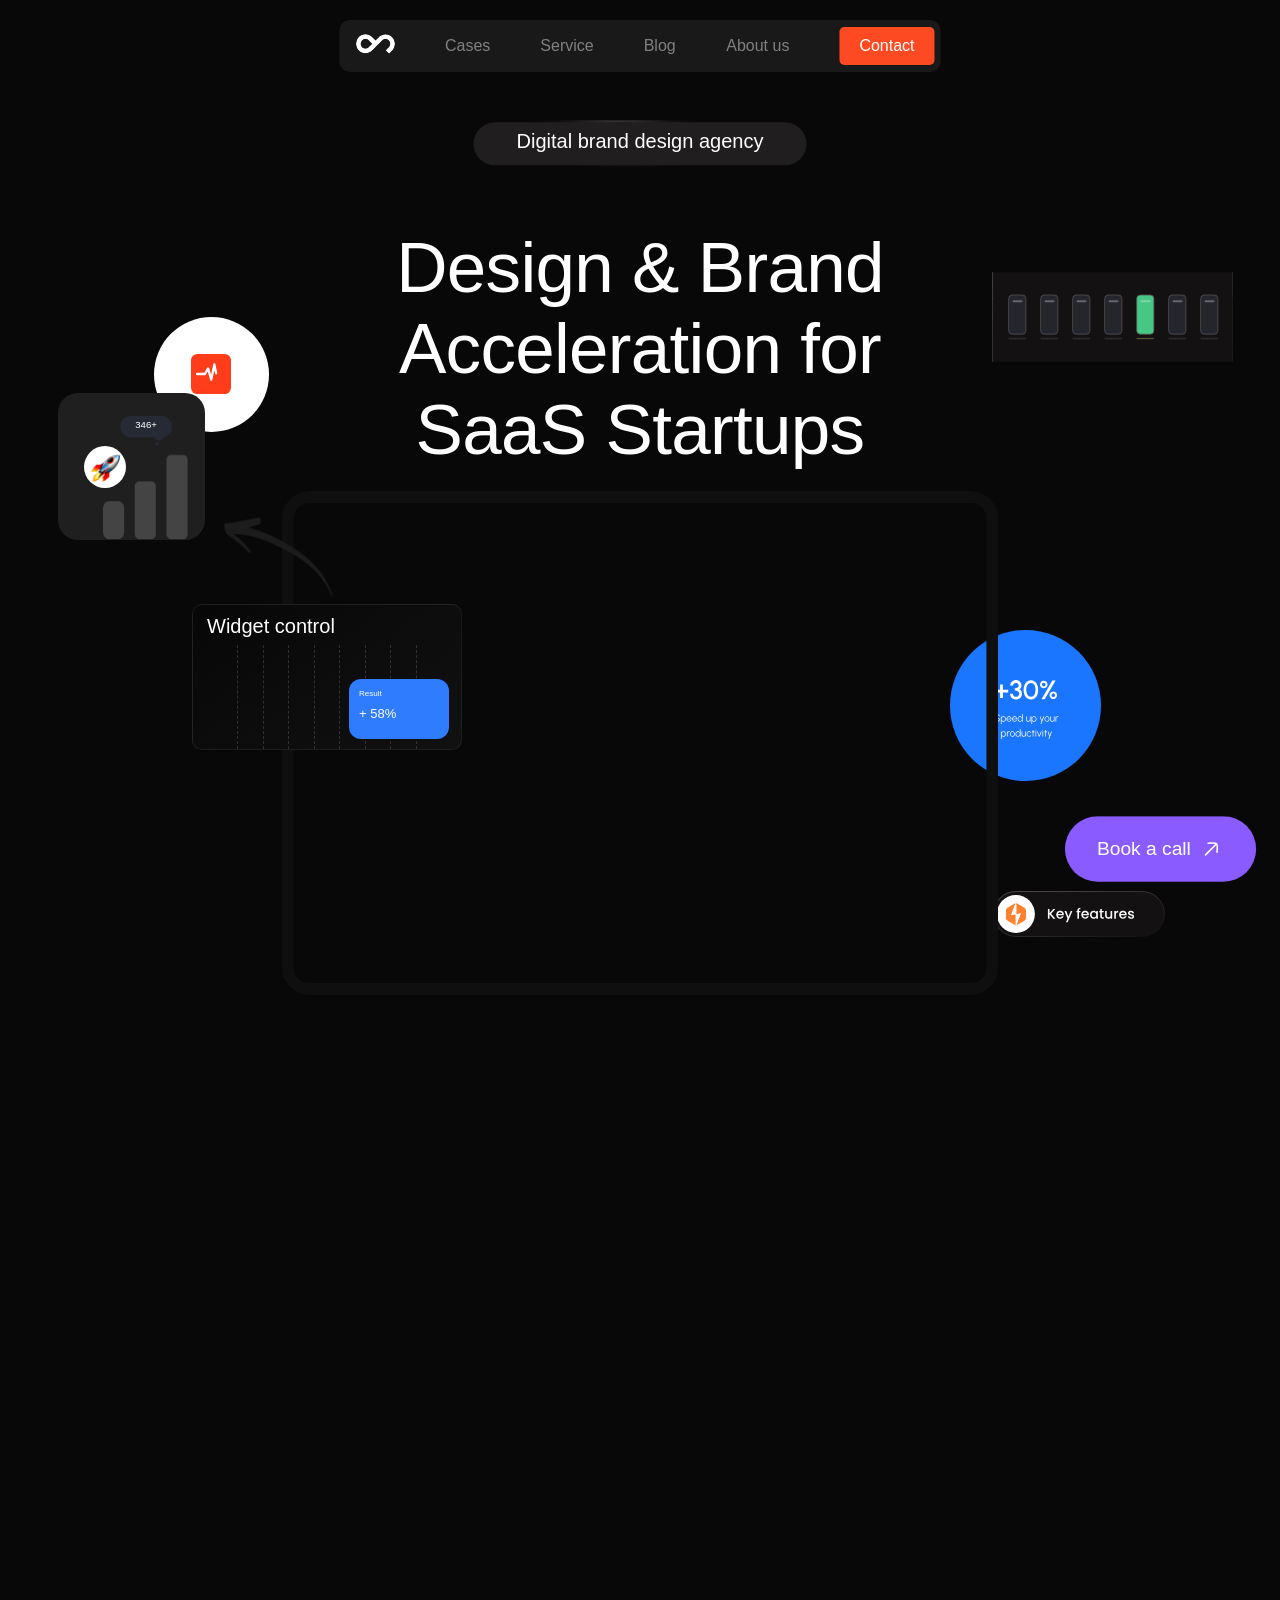
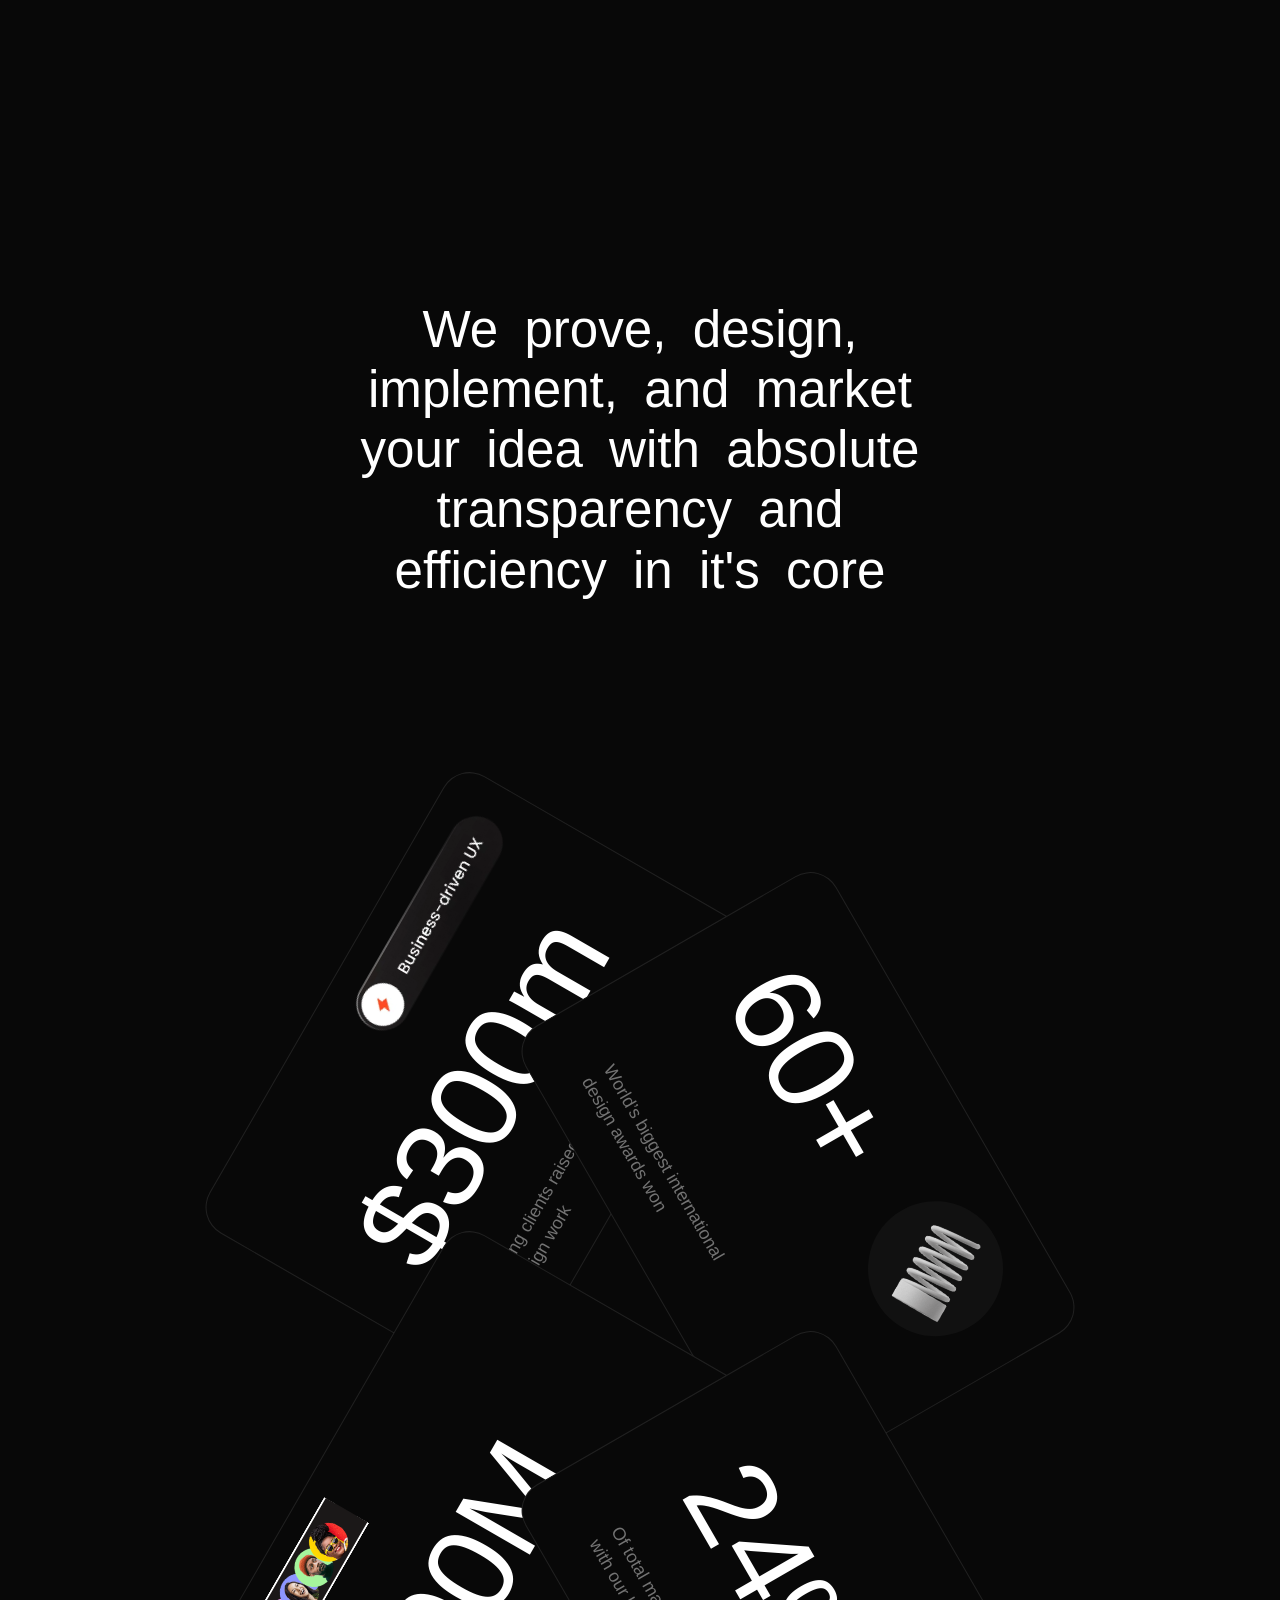
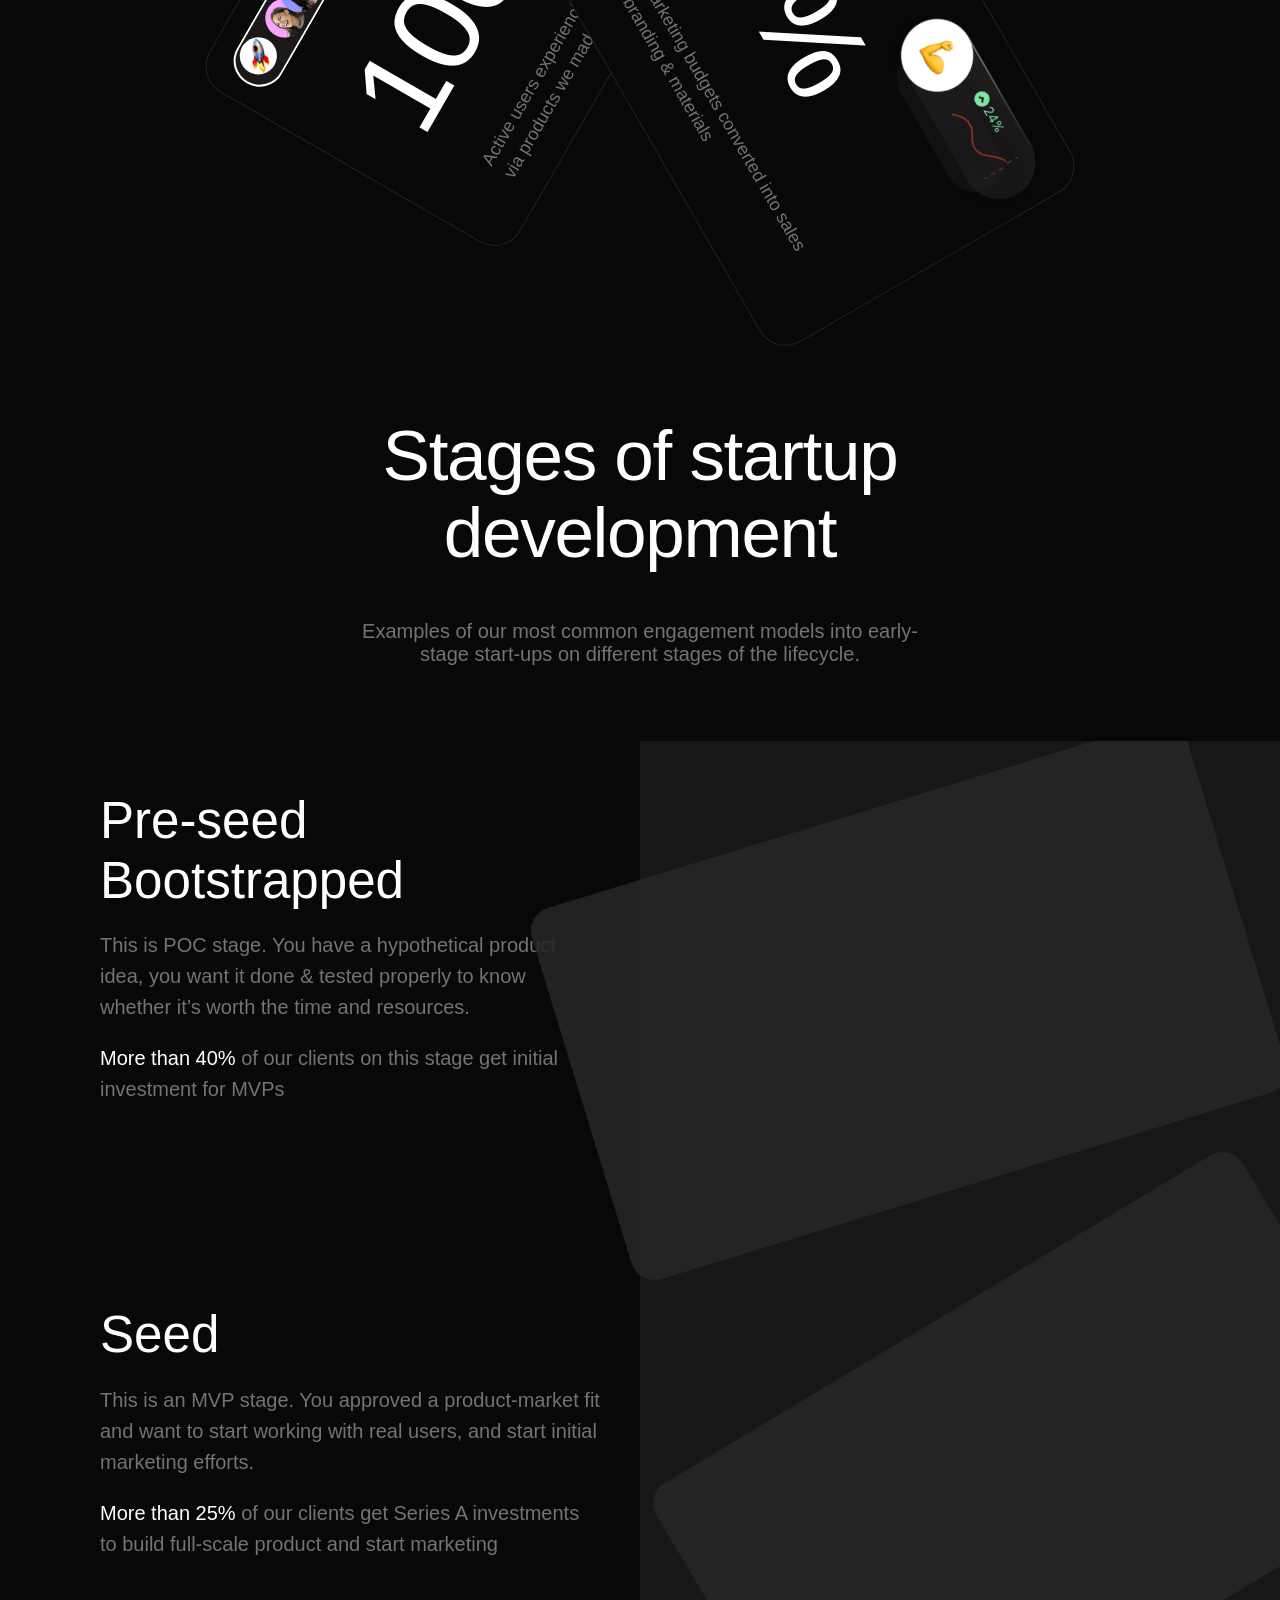
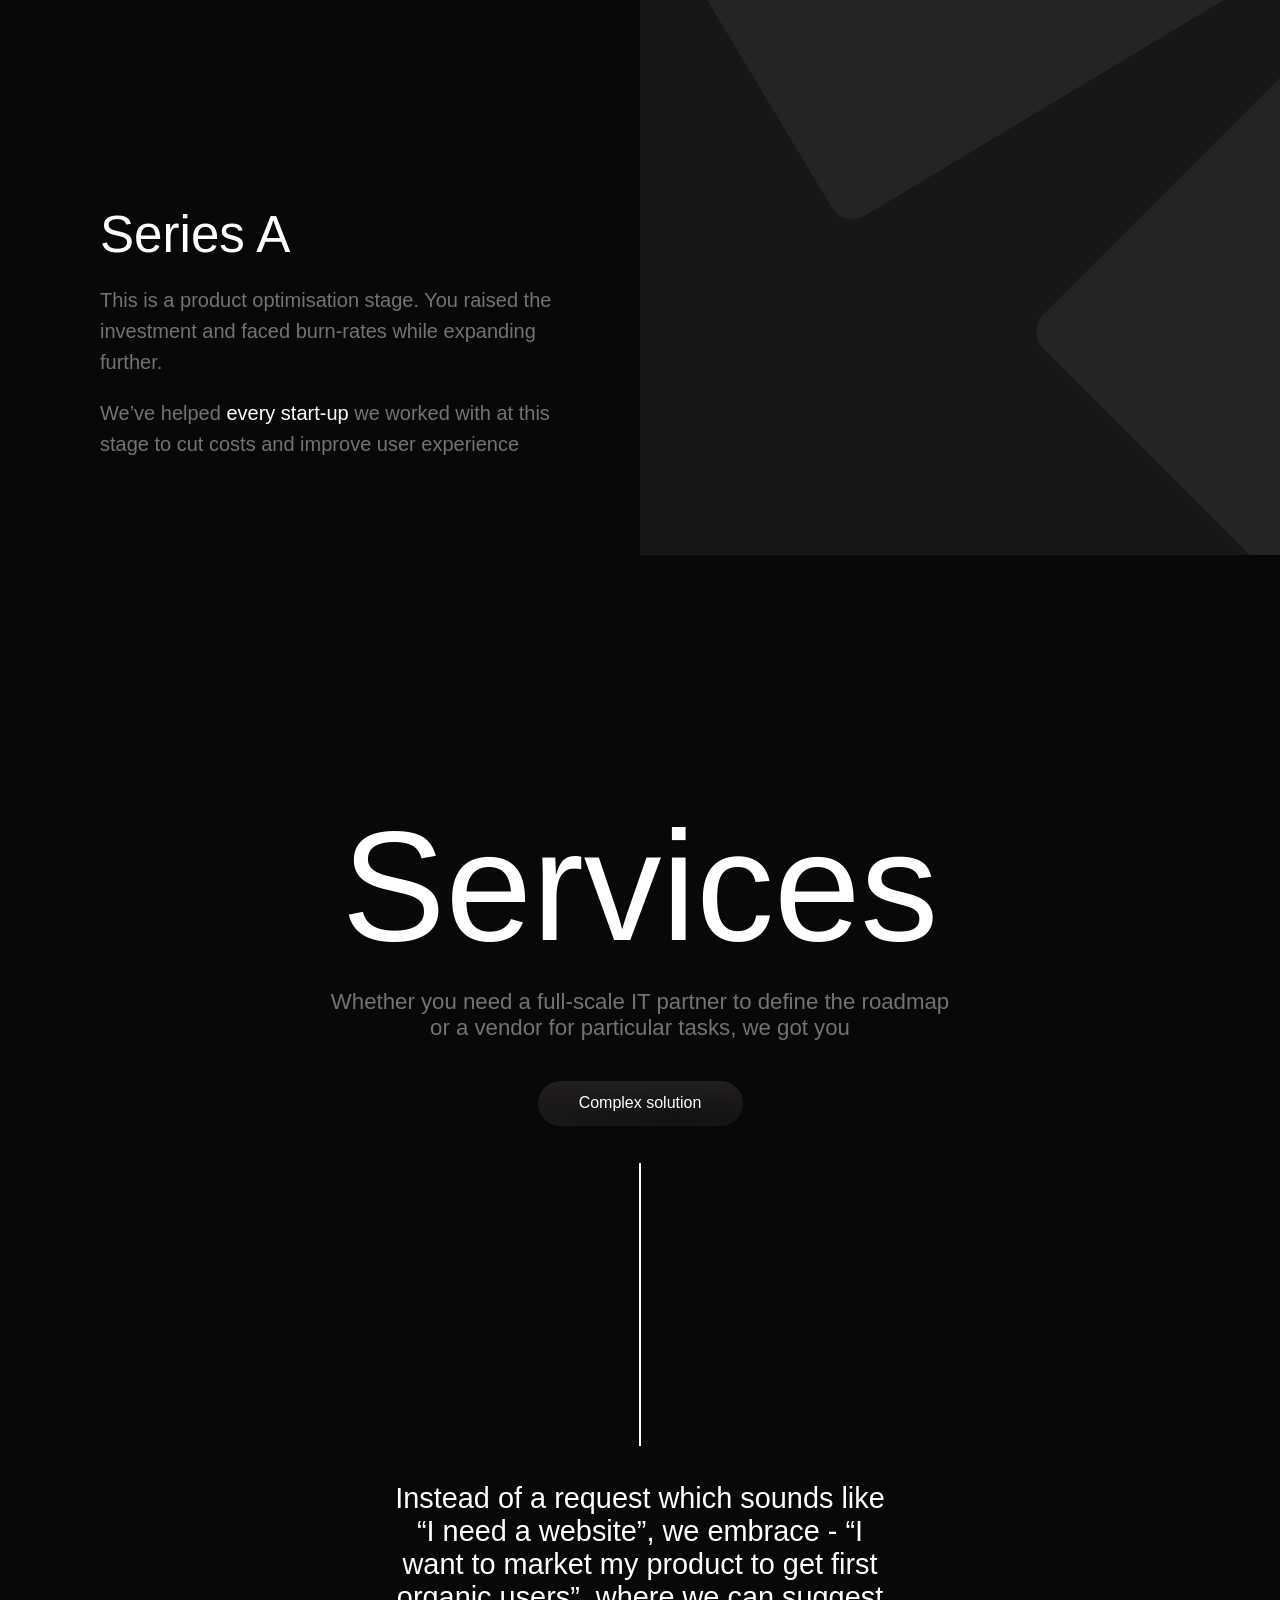
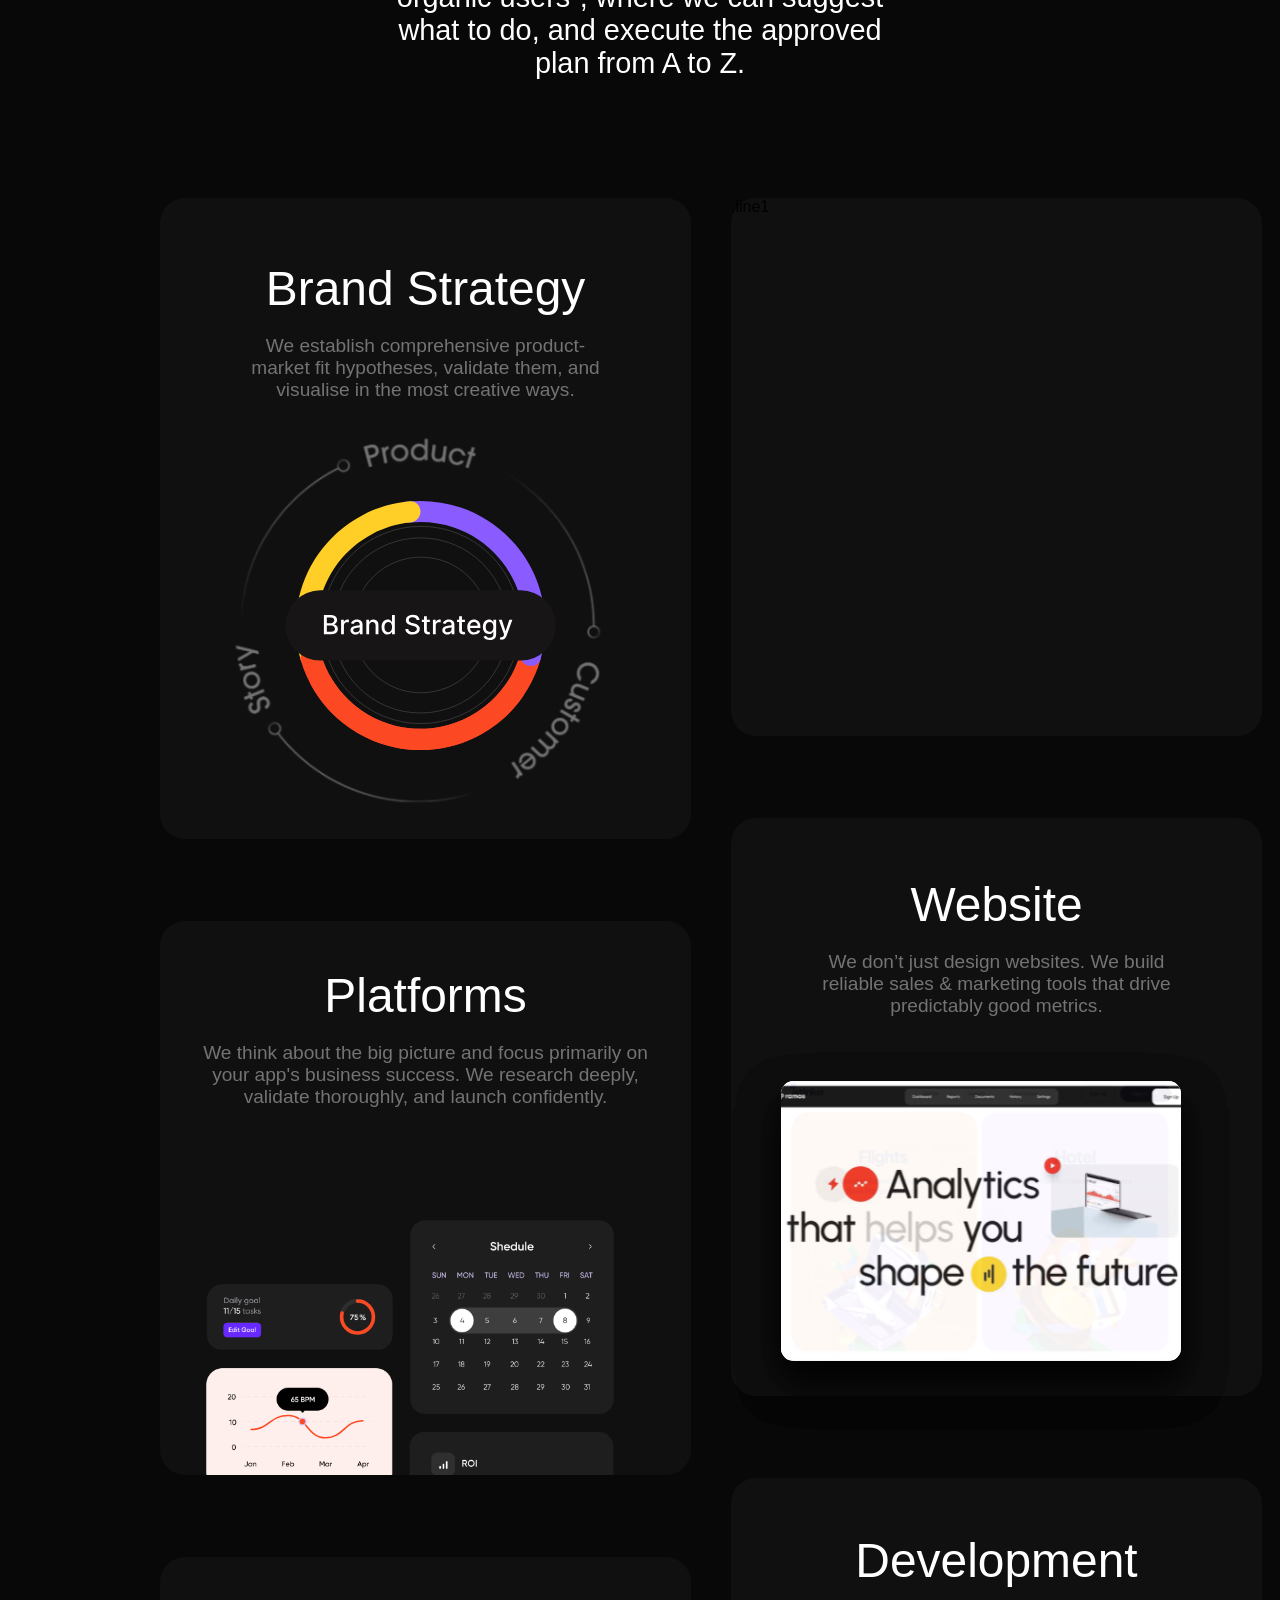
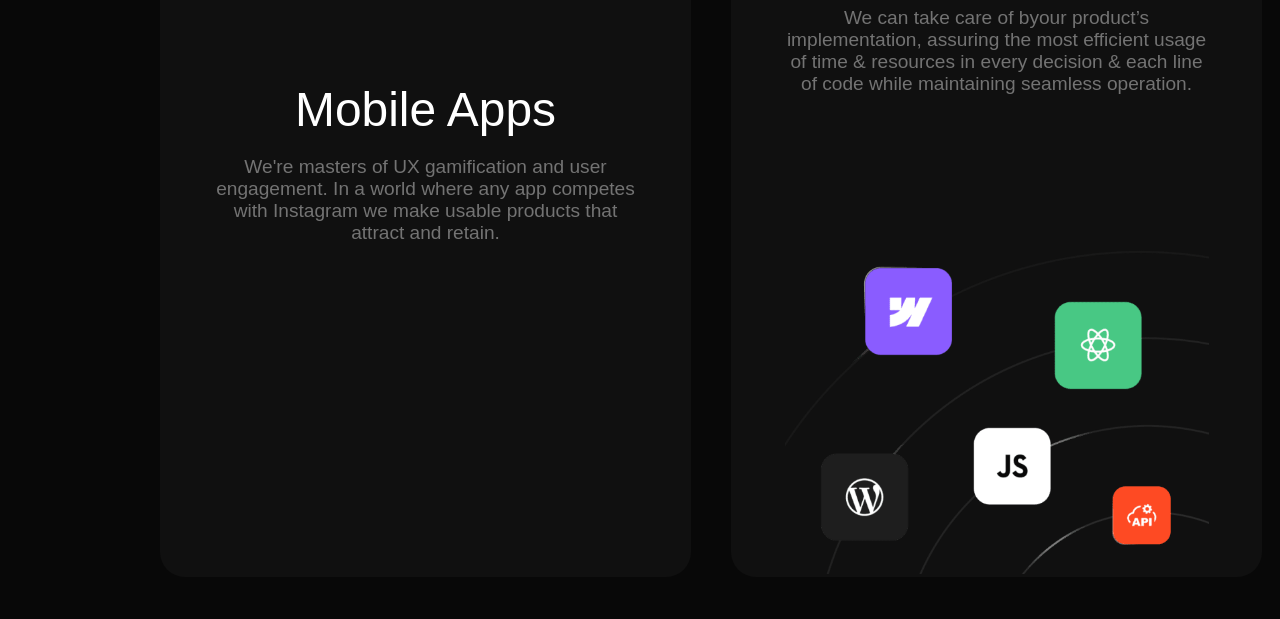
==== index.html @ 33d61b23 "5 cards is completed 1 is left" ====
<!DOCTYPE html>
<html lang="en">

<head>
    <meta charset="UTF-8">
    <meta name="viewport" content="width=device-width, initial-scale=1.0">
    <link rel="stylesheet" href="style.css">
    <link rel="icon" href="favicon.ico" type="image/svg+xml">
    <title>Creative branding agency for startups ✪ Outcrowd ✪ Creative branding, web design & development agency</title>
</head>

<body>
    <nav>
        <ul>
            <li><a href="#"><img src="assests/favicon.svg" alt=""></a></li>
            <div class="links">
                <li><a href="#">Cases</a></li>
                <li><a href="#">Service</a></li>
                <li><a href="#">Blog</a></li>
                <li><a href="#">About us</a></li>
            </div>
            <li class="Book_A_call"><a href="#">Book a Call</a></li>
            <li class="contact"><a href="#">Contact</a></li>
        </ul>
    </nav>
    <div class="hero_box">
        <div class="hero">
            <h3>Digital brand design agency</h3>
        </div>
        <div class="hero_txt">Design & Brand Acceleration for SaaS Startups</div>
    </div>

    <div class="wave_circle">
        <img src="assests/wave.svg" alt="Wave" width="40">
    </div>

    <div class="building_box">
        <div class="bubble_chat"><img src="assests/chat.png" alt="">
            <li>346+</li>
        </div>
        <div class="box_edge"></div>
        <div class="rocket"><img src="assests/rocket.png" alt=""></div>
        <div class="slider">
            <div class="track">
                <img src="assests/building.png" alt="">
                <img src="assests/building.png" alt="">
            </div>
        </div>
        <div class="box_edge"></div>
    </div>

    <div class="turned_arrow"><img src="assests/turn_arrow.svg" alt=""></div>

    <div class="widget_card">
        <div class="title">Widget control</div>
        <div class="grid">
            <span></span>
            <span></span>
            <span></span>
            <span></span>
            <span></span>
            <span></span>
            <span></span>
            <span></span>
        </div>
        <svg viewBox="0 0 540 280">
            <path class="line" d="M35 185 
           L85 175
           L140 120
           L190 120
           L240 85
           L290 105
           L340 80
           L395 82
           L450 65" />
        </svg>
        <div class="blue-box">
            <p>Result</p>
            <h2>+ 58%</h2>
        </div>
    </div>

    <div class="week_box">
        <div class="box">

            <div class="building b1">
                <div class="top"></div>
                <div class="bottom"></div>
            </div>

            <div class="building b2">
                <div class="top"></div>
                <div class="bottom"></div>
            </div>

            <div class="building b3">
                <div class="top"></div>
                <div class="bottom"></div>
            </div>

            <div class="building b4">
                <div class="top"></div>
                <div class="bottom"></div>
            </div>

            <div class="building bc5">
                <div class="top"></div>
                <div class="bottom"></div>
            </div>

            <div class="building b6">
                <div class="top"></div>
                <div class="bottom"></div>
            </div>

            <div class="building b7">
                <div class="top"></div>
                <div class="bottom"></div>
            </div>

        </div>
    </div>

    <div class="circle">
        <img src="assests/circle.svg" alt="">
    </div>

    <div class="new_freature">
        <img src="assests/new_freature.svg" alt="">
    </div>

    <div class="book">
        <li>Book a call</li> <img src="assests/arrow.svg" alt="">
    </div>


    <div class="video_box">
        <video autoplay muted loop playsinline>
            <source src="assests/showreel-home.mp4" type="video/mp4">
        </video>
    </div>
    <div class="video_space"></div>
    <div class="main">
        <div class="text" id="text"></div>
    </div>

    <div class="cards_box">
        <div class="row1">
            <div class="cards card1">
                <div class="bussines"><img src="assests/bussines_driven_ui.png" alt="" width="300px"></div>
                <h2>$300m</h2>
                <p>In funding clients raised owing to our design work</p>
            </div>
            <div class="cards card2">
                <div class="box-line" style="display: flex;">
                    <h2>60+</h2>
                    <div class="spring"><img src="assests/spring.png" alt="" width="180"></div>
                </div>
                <p style="margin-top: 120px;">World’s biggest international design awards won</p>
            </div>
        </div>
        <div class="row2">
            <div class="cards card3">
                <div class="ppl_rocket">
                    <div class="card_rocket">
                        <img src="assests/rocket.png" alt="" width="39" height="39">
                    </div>
                    <div class="ppls">
                        <img class="ppls1" src="assests/ppl.png" alt="" width="39" height="39">
                        <img class="ppls2" src="assests/ppl1.png" alt="" width="39" height="39">
                        <img class="ppls3" src="assests/ppl2.png" alt="" width="39" height="39">
                        <img class="ppls4" src="assests/ppl3.png" alt="" width="39" height="39">
                    </div>
                </div>
                <h2>100M</h2>
                <p>Active users experiencing our design every day via products we made</p>
            </div>
            <div class="cards card4">
                <img src="assests/strong.png" alt="">
                <h2>24%</h2>
                <p>Of total marketing budgets converted into sales with our branding & materials</p>
            </div>
        </div>

    </div>
    <div class="case_new">
        <div class="case_new_header">
            <h2>Stages of startup development</h2>
            <p>Examples of our most common engagement models into early-stage start-ups on different stages of the
                lifecycle.</p>
        </div>
    </div>
    <div class="main_new_cards">
        <div class="left">
            <div class="card2">
                <h2>Pre-seed Bootstrapped</h2>

                <div class="first_line">This is POC stage. You have a hypothetical product idea, you want it done &
                    tested properly to know
                    whether it’s worth the time and resources.</div>
                <div class="second_line">
                    <span class="white">More than 40%</span> of our clients on this stage get initial investment for
                    MVPs
                </div>
            </div>
            <div class="card3">
                <h2>Seed</h2>

                <div class="first_line">This is an MVP stage. You approved a product-market fit and want to start
                    working with real users, and start initial marketing efforts.</div>
                <div class="second_line">
                    <span class="white">More than 25%</span> of our clients get Series A investments to build full-scale
                    product and start marketing
                </div>
            </div>
            <div class="card4">
                <h2>Series A</h2>

                <div class="first_line">This is a product optimisation stage. You raised the investment and faced
                    burn-rates while expanding further.</div>
                <div class="second_line">
                    We’ve helped <span class="white">every start-up</span> we worked with at this stage to cut costs and
                    improve user experience
                </div>
            </div>
        </div>
        <div class="right">
            <section class="cards-section">
                <div class="card_main_rotate">
                    <div class="card2"><img src="assests/cad_new.png" alt=""></div>
                    <div class="card3"><img src="assests/card_new2.png" alt=""></div>
                    <div class="card4"><img src="assests/card_new3.png" alt=""></div>
                </div>
            </section>
        </div>
    </div>
    <div class="Services">
        <div class="Services_header">
            <h1>Services</h1>
            <p>Whether you need a full-scale IT partner to define the roadmap or a vendor for particular tasks, we got
                you</p>
            <div class="but_p">Complex solution</div>
            <div class="verticel_line"></div>
            <h3>Instead of a request which sounds like “I need a website”, we embrace - “I want to market my product to
                get first organic users”, where we can suggest what to do, and execute the approved plan from A to Z.
            </h3>
        </div>
        <div class="card_box">
            <div class="colum1">
                <div class="card_box_card1">
                    <h2>Brand Strategy</h2>
                    <p>We establish comprehensive product-market fit hypotheses, validate them, and visualise in the
                        most creative ways.</p>
                    <img src="assests/Group 2.svg" alt="" width="500px">
                </div>
                <div class="card_box_card2">
                    <h2>Platforms</h2>
                    <p>We think about the big picture and focus primarily on your app's business success. We research
                        deeply, validate thoroughly, and launch confidently.</p>
                    <img src="assests/card_box_card3.svg" alt="">
                </div>
                <div class="card_box_card3">
                    <h2>Mobile Apps</h2>
                    <p>We're masters of UX gamification and user engagement. In a world where any app competes with
                        Instagram we make usable products that attract and retain.</p>
                    <video autoplay muted loop playsinline width="531px">
                        <source src="assests/taxi-app-main-v2_XdXjXRKv.mp4" type="video/mp4">
                    </video>
                </div>
            </div>
            <div class="colum2">
                <div class="card_box_card4">
                    .line1
                </div>
                <div class="card_box_card5">
                    <h2>Website</h2>
                    <p>We don’t just design websites. We build reliable sales & marketing tools that drive predictably
                        good metrics.</p>
                    <div class="slider-container">
                        <div class="slider-stack">
                            <div class="slide slide-1">
                                <img src="assests/card_box_card5_1.svg" alt="Website Screenshot 1">
                            </div>
                            <div class="slide slide-2">
                                <img src="assests/card_box_card5_2.svg" alt="Website Screenshot 2">
                            </div>
                            <div class="slide slide-3">
                                <img src="assests/card_box_card5_3.svg" alt="Website Screenshot 3">
                            </div>
                        </div>
                    </div>
                </div>
                <div class="card_box_card6">
                    <h2>Development</h2>
                    <p>We can take care of byour product’s implementation, assuring the most efficient usage of time &
                        resources in every decision & each line of code while maintaining seamless operation.</p>
                    <img src="assests/card_box_card6.svg" alt="" width="424px">
                </div>
            </div>
        </div>
    </div>
    <script src="script.js"></script>

</body>

</html>
---- style.css ----
* {
      margin: 0;
      padding: 0;
      box-sizing: border-box;
      font-family: 'Roboto', sans-serif;
      scroll-behavior: smooth;
      scrollbar-width: none;
      -ms-overflow-style: none;

  }

  *::-webkit-scrollbar {
      display: none;
  }

  body {
      height: 300vh;
      background: #111;
      overflow-x: hidden;
  }

  body {
      background-color: #080808;
  }

  .video_box video {
      border-radius: 35px;
      border: 15px solid rgb(15, 15, 15);
      width: 100%;
      height: 100%;
      object-fit: cover;
  }

  nav ul .contact a {
      color: white;
      text-decoration: none;
  }

  nav ul a {
      color: grey;
      text-decoration: none;
  }

  nav {
      position: fixed;
      top: 20px;
      left: 50%;
      transform: translateX(-50%);
      background: #191919;
      padding: 7px 16px;
      border-radius: 10px;
      z-index: 3;
  }

  nav ul .contact {
      background: #fe4a23;
      padding: 10px 20px;
      margin-right: -10px;
      border-radius: 5px;
      color: white;
  }

  nav ul .links {
      align-items: center;
      list-style: none;
      gap: 50px;
      opacity: 1;
      transition: 0.3s;
      display: flex;
  }

  nav ul {
      display: flex;
      list-style: none;
      align-items: center;
      transition: 0.3s;
      gap: 50px;
      z-index: 3;
  }

  nav ul li img {
      width: 40px;
  }


  .Book_A_call a {
      color: white;
      text-decoration: none;
  }

  .Book_A_call {
      background: #4c4c4c;
      display: none;
      padding: 10px 10px;
      margin-right: -10px;
      border-radius: 5px;
  }

  .book img {
      transform: scaleY(-1);
  }

  .book:hover img {
      transition: all 0.3s ease-in-out;
      transform: scaleY(-1) translateY(10px) translateX(10px);
  }

  .book {
      position: fixed;
      bottom: 10px;
      scale: 0.8;
      right: 0;
      background: #8a5cff;
      color: white;
      padding: 25px 40px;
      border-radius: 100px;
      z-index: 3;
      display: flex;
      list-style: none;
      align-items: center;
      gap: 10px;
      cursor: pointer;
      font-size: 1.5rem;
  }

  .hero {
      z-index: 1;
      width: 337px;
      margin-left: 50%;
      margin-right: auto;
      margin-top: 9rem;
      padding: 10px 40px 0 40px;
      display: flex;
      justify-content: center;
      align-items: center;
      border-radius: 30px;
      overflow: hidden;
  }

  .hero::before {
      content: "";
      position: absolute;
      inset: -70px;
      background: conic-gradient(from 0deg,
              transparent 0deg,
              transparent 310deg,
              rgba(255, 255, 255, 0.95) 340deg,
              transparent 360deg);
      animation: heroRotate 4s linear infinite;
      filter: blur(30px);
  }

  .hero::after {
      content: "";
      position: absolute;
      inset: 2px;
      background: #201e1e;
      border-radius: 28px;
      z-index: 1;
  }

  .hero h3 {
      color: white;
      width: auto;
      font-size: 1.25rem;
      height: 37.33px;
      font-weight: 500;
      z-index: 2;
  }

  @keyframes heroRotate {
      100% {
          transform: rotate(360deg);
      }
  }

  .hero_txt {
      z-index: 2;
      color: #fff;
      text-align: center;
      letter-spacing: -.04444rem;
      max-height: 205px;
      width: 800px;
      font-weight: 500;
      margin-top: 2.22rem;
      margin-left: auto;
      margin-right: auto;
      width: 490px;
      text-align: center;
      font-size: 4.44rem;
      position: relative;
  }


  .wave_circle {
      width: 115px;
      height: 115px;
      border-radius: 100%;
      background: #ffffff;
      display: flex;
      justify-content: center;
      align-items: center;
      margin-left: 12%;
      margin-top: -9%;
  }

  @media screen and (max-width: 942px) {
      .video_box {
          width: 100vw;
      }
  }

  .building_box {
      width: 147px;
      height: 147px;
      border-radius: 20px;
      background: #1f1f1f;
      display: flex;
      margin-left: 4.5%;
      margin-top: -3%;
      overflow: hidden;
  }

  .slider {
      width: 147px;
      overflow: hidden;
  }

  .track {
      display: flex;
      width: max-content;
      border-radius: 20px;
      animation: roll 6s linear infinite;
  }

  @keyframes roll {
      from {
          transform: translateX(0);
      }

      to {
          transform: translateX(-147px);
      }
  }

  .track img {
      height: 100px;
      width: 40%;
      transform: translateY(47px);
      z-index: 2;
  }

  .box_edge {
      background: rgba(255, 255, 255, 0.2);
      width: 15px;
      height: 80px;
      transform: translateY(65px);
      background: transparent;
  }

  .rocket img {
      transform: scale(0.75);
  }

  .rocket {
      transform: scale(0.6);
      width: 70px;
      height: 70px;
      position: absolute;
      border-radius: 100%;
      background: #fff;
      display: flex;
      margin-left: 1%;
      margin-top: 3%;
      justify-content: center;
      z-index: 4;
      align-items: center;
  }

  .bubble_chat li {
      color: white;
      list-style: none;
      z-index: 4;
      transform: translateY(23px) translateX(70px) scale(0.6) !important;
  }

  .bubble_chat img {
      transform: scale(0.3);
      position: absolute;
      margin-top: -1%;
  }


  .widget_card {
      position: relative;
      width: 270px;
      height: 146px;
      margin-left: 15%;
      margin-top: 5%;
      border-radius: 10px;
      background: linear-gradient(145deg, #070707, #111);
      overflow: hidden;
      z-index: 3;
      border: 1px solid rgba(255, 255, 255, 0.08);

  }

  .grid {
      position: absolute;
      inset: 0;
      display: flex;
      justify-content: space-evenly;
      padding: 40px 20px;
  }

  .grid span {
      width: 1px;
      height: 180px;
      border-left: 1px dashed rgba(255, 255, 255, 0.15);
  }

  .widget_card svg {
      position: absolute;
      inset: 0;
      width: 100%;
      height: 100%;
  }

  .line {
      fill: none;
      stroke: #f4cf4d;
      stroke-width: 4;
      stroke-linecap: round;
      stroke-linejoin: round;

      filter:
          drop-shadow(0 0 6px #f4cf4d) drop-shadow(0 0 15px #f4cf4d);

      stroke-dasharray: 1000;
      stroke-dashoffset: 1000;

      animation: draw 2s linear infinite;
  }

  .dot {
      fill: #f4cf4d;
      filter: drop-shadow(0 0 10px #f4cf4d);
  }

  @keyframes draw {
      0% {
          stroke-dashoffset: 1000;
      }

      100% {
          stroke-dashoffset: 0;
      }
  }

  .blue-box {
      position: absolute;
      right: -38px;
      bottom: -20px;
      width: 200px;
      height: 120px;
      scale: 0.5;
      border-radius: 24px;
      background: #2f7cff;
      padding: 20px;
      color: white;
  }

  .blue-box h2 {
      font-size: 26px;
      margin-top: 15px;
      font-weight: 300;
  }

  .title {
      position: absolute;
      top: 10px;
      left: 14px;
      color: white;
      font-size: 20px;
      font-weight: 500;
  }

  .turned_arrow {
      position: relative;
      top: 10px;
      right: 14px;
  }

  .turned_arrow img {
      position: absolute;
      top: -20px;
      transform: scale(1.5);
      left: 20%;
      z-index: 3;
  }

  .b1 {
      margin-left: -110px;
  }

  .box {
      display: flex;
      gap: 35px;
      align-items: end;
      transform: scale(0.5);
      max-height: 227px;
      max-width: 301px;
  }

  .week_box {
      transform: scale(0.8);
      background: url(assests/installs.png) no-repeat center/cover;
      position: absolute;
      max-height: 227px;
      right: 17px;
      top: 29%;
      max-width: 301px;
  }

  .circle {
      position: absolute;
      right: 14%;
      top: 70%;
  }

  .new_freature {
      position: absolute;
      right: 9%;
      top: 99%;
  }

  .bc5 .top {
      background: #47c784;
  }

  .bc5 .bottom {
      background: #ffcf27;
  }

  .building {
      width: 90px;
  }

  .top {
      width: 45px;
      height: 100px;
      background: #25252d;
      border: 2px solid #555;
      border-radius: 10px;
      position: relative;
  }

  .top::before {
      content: "";
      width: 25px;
      height: 5px;
      background: rgba(255, 255, 255, 0.3);
      border-radius: 10px;
      position: absolute;
      top: 12px;
      left: 50%;
      transform: translateX(-50%);
  }

  .bottom {
      width: 45px;
      margin-top: 8px;
      border-radius: 10px;
      border: 2px solid #333;
      background:
          repeating-linear-gradient(-45deg,
              transparent 0px,
              transparent 10px,
              rgba(255, 255, 255, 0.12) 10px,
              rgba(255, 255, 255, 0.12) 14px);

      animation: heightMove 2s ease infinite;
  }

  .b1 .bottom {
      animation-delay: 0s;
  }

  .b2 .bottom {
      animation-delay: .3s;
  }

  .b3 .bottom {
      animation-delay: .6s;
  }

  .b4 .bottom {
      animation-delay: .9s;
  }

  @keyframes heightMove {
      0% {
          height: 40px;
      }

      100% {
          height: 140px;
      }
  }

  img {
      user-select: none;
  }

  .video_box {
      width: 70vw;
      height: 70vh;
      position: fixed;
      bottom: -473px;
      left: 50%;
      z-index: 2;
      overflow: hidden;
      transform:
          translateX(-50%) scale(0.8);
      will-change: transform;
  }

  .video_space {
      height: 450vh;
  }

  .main {
      width: 100%;
      min-height: 100vh;
      display: flex;
      justify-content: center;
      align-items: center;
      position: relative;
      z-index: 5;
  }

  .main .text {
      color: #fff;
      text-align: center;
      max-width: 43.4rem;
      margin-left: auto;
      margin-right: auto;
      font-size: 3.19444rem;
      line-height: 118.33%;
      z-index: 2;
  }

  .letter {
      opacity: 0;
      filter: blur(10px);
      transition:
          opacity .3s ease,
          filter .3s ease;
      z-index: 2;
  }

  .letter.show {
      z-index: 2;
      opacity: 1;
      filter: blur(0);
  }

  .space {
      margin-right: 12px;
  }

  .cards {
      width: 528px;
      height: 359px;
      padding-top: 1.32rem;
      padding-right: 1.39rem;
      text-align: center;
      background-color: #080808;
      border: 1px solid #ffffff1a;
      transition: transform 0.6s ease-in-out;
      border-radius: 1.88rem;
      margin-bottom: 100px;
  }

  .row1,
  .row2 {
      display: flex;
      justify-content: space-between;
  }


  .row1 .card1 .bussines img {
      transform: translateX(40%) scale(0.8);
  }

  .row1 .card1 p,
  .row1 .card2 p {
      max-width: 17rem;
      font-size: 1.11rem;
      color: #737373;
      text-align: left;
      flex: none;
      margin-top: 50px;
      max-width: 261px;
      height: 47px;
      font-size: 1.11rem;
      line-height: 140%;
      transform: translateX(70px);
  }

  .row1 .card1 h2 {
      color: white;
      letter-spacing: -.07826rem;
      font-size: 7.77778rem;
      font-weight: 500;
      margin-top: 50px;
      line-height: 68%;
  }

  .row1 .card1 {
      margin-left: 218px;
      transform: rotate(-60deg);
  }

  .row1 .card2 .box-line h2 {
      color: white;
      font-weight: 500;
      margin-left: 70px;
      margin-top: 3rem;
      letter-spacing: -.07826rem;
      font-size: 7.77778rem;
      line-height: 68%;
  }

  .row1 .card2 .box-line .spring {
      width: 150px;
      display: flex;
      justify-content: center;
      transform: scale(0.9);
      border-radius: 100%;
      align-items: center;
      height: 150px;
      background:
          radial-gradient(closest-side,
              #111 calc(100% - 4px),
              transparent calc(100% - 5px)),
          conic-gradient(#a23119 0deg var(--angle),
              #111 var(--angle) 360deg);
      animation: border-fill 2.5s linear infinite;
      position: absolute;
      top: 8%;
      right: 8%;
  }

  @keyframes border-fill {
      from {
          --angle: 0deg;
      }

      to {
          --angle: 360deg;
      }
  }

  @property --angle {
      syntax: "<angle>";
      inherits: false;
      initial-value: 0deg;
  }

  .row1 .card2 {
      position: absolute;
      margin-top: 100px;
      right: 218px;
      transform: rotate(60deg);
  }

  .row2 .card3 {
      margin-left: 218px;
      transform: rotate(-60deg);
  }

  .row2 .card4 {
      margin-top: 100px;
      margin-left: 218px;
      position: absolute;
      right: 218px;
      transform: rotate(60deg);
  }

  .ppl_rocket,
  .ppls {
      display: flex;
  }

  .ppl_rocket {
      margin-left: 20px;
      width: 200px;
      border-left: 2px solid #ffffff;
      border-top: 2px solid #ffffff;
      border-bottom: 2px solid #ffffff;
      padding: 1px;
      border-top-left-radius: 100px;
      border-bottom-left-radius: 100px;
      display: flex;
      align-items: center;
      gap: 10px;
      animation: width_animation 5s ease-in-out infinite;
      background: #1b1818;
  }

  .card_rocket {
      transform: scale(0.7);
      display: flex;
      justify-content: center;
      margin-top: -7px;
      align-items: center;
      padding: 7px;
      background: #fff;
      border-radius: 100%;
  }

  .ppls img {
      animation: scale_animation 5s ease-in-out infinite;
      margin-left: -10px;
  }

  @keyframes scale_animation {
      0% {
          transform: scale(0);
      }

      50% {
          transform: scale(1);
      }

      100% {
          transform: scale(0);
      }
  }

  @keyframes width_animation {
      0% {
          width: 50px;
          border-top-right-radius: 100px;
          border-bottom-right-radius: 100px;
      }

      50% {
          width: 200px;
          border-top-right-radius: 0;
          border-bottom-right-radius: 0;
      }

      100% {
          width: 50px;
          border-top-right-radius: 100px;
          border-bottom-right-radius: 100px;
      }
  }

  .ppls .ppls1 {
      animation-delay: .9s;
  }

  .ppls .ppls2 {
      animation-delay: .6s;
  }

  .ppls .ppls3 {
      animation-delay: .3s;
  }

  .ppls .ppls4 {
      animation-delay: 0s;
  }

  .row2 .card3 h2 {
      color: white;
      letter-spacing: -.07826rem;
      font-weight: 500;
      transform: translateX(-40px) translateY(70px);
      font-size: 7.77778rem;
      line-height: 68%;
  }

  .row2 .card3 p {
      color: #737373;
      text-align: left;
      flex: none;
      max-width: 23.8654rem;
      font-size: 1.11rem;
      line-height: 140%;
      transform: translateX(70px) translateY(125px);
  }

  .row2 .card4 img {
      transform: translateX(70%);
      width: 224px;
      height: 99px;
  }

  .row2 .card4 h2 {
      color: white;
      letter-spacing: -.07826rem;
      font-size: 7.77778rem;
      line-height: 68%;
      font-weight: 500;
      transform: translateX(-10%);
  }

  .row2 .card4 p {
      color: #737373;
      transform: translateX(20%) translateY(60px);
      text-align: left;
      flex: none;
      max-width: 23.8654rem;
      font-size: 1.11rem;
      line-height: 140%;
  }

  .cards_box {
      margin-bottom: 200px;
  }

  .case_new_header h2 {
      text-align: center;
      font-weight: 500;
      line-height: 108%;
      max-width: 42.7rem;
      font-size: 4.44444443rem;
      color: white;
      letter-spacing: -.08333rem;
      margin-bottom: 3rem;
      margin-left: auto;
      margin-right: auto;
  }

  .case_new_header p {
      color: #737373;
      text-align: center;
      max-width: 36.5rem;
      margin-left: 0;
      font-size: 1.25rem;
      margin-left: auto;
      margin-right: auto;
  }



  .main_new_cards .right .cards-section .card_main_rotate {
      will-change: transform;
      transform-style: preserve-3d;
      transform: translate3d(0px, 8%, 0px) rotateZ(-31deg);
      transition: transform 0.05s linear;
  }

  .main_new_cards .right .cards-section .card_main_rotate .card2 {
      transform: translate(11%, -7%) rotate(14deg) translateX(20%);
      border-radius: 24px;
      width: 684px;
      background-color: #262626e0;
      margin-bottom: 100px;
      height: 388px;
  }

  .main_new_cards .right .cards-section .card_main_rotate .card3 {
      border-radius: 24px;
      transform: translateX(10%);
      width: 684px;
      background-color: #262626e0;
      margin-bottom: 100px;
      height: 388px;
  }

  .main_new_cards .right .cards-section .card_main_rotate .card4 {
      transform: translate(11%, 7%) rotate(-14deg) translateX(20%);
      width: 684px;
      margin-bottom: 100px;
      background-color: #262626e0;
      height: 388px;
      border-radius: 24px;
  }

  .main_new_cards .right .cards-section .card_main_rotate .card2 img,
  .main_new_cards .right .cards-section .card_main_rotate .card3 img,
  .main_new_cards .right .cards-section .card_main_rotate .card4 img {
      width: 684px;
      height: 388px;
      transition: opacity 0.15s linear;
  }

  .main_new_cards {
      display: flex;
      overflow: hidden;
      margin-top: 75px;
      margin-bottom: 100px;
  }

  .main_new_cards .right {
      width: 50%;
      background-color: #171717;
      height: 1414px;
  }

  .main_new_cards .left {
      width: 50%;
      height: 1414px;
      display: flex;
      flex-direction: column;
  }

  .main_new_cards .left .card2 h2,
  .main_new_cards .left .card3 h2,
  .main_new_cards .left .card4 h2 {
      color: #fff;
      font-size: 3.19444rem;
      font-weight: 500;
      line-height: 117%;
      margin-bottom: 20px;
      margin-left: 100px;
  }

  .main_new_cards .left .card2 .first_line,
  .main_new_cards .left .card2 .second_line,
  .main_new_cards .left .card3 .first_line,
  .main_new_cards .left .card3 .second_line,
  .main_new_cards .left .card4 .first_line,
  .main_new_cards .left .card4 .second_line {
      color: #737373;
      font-size: 1.25rem;
      margin-bottom: 20px;
      margin-left: 100px;
      line-height: 155%;
  }

  .main_new_cards .left .card2 .second_line .white,
  .main_new_cards .left .card3 .second_line .white,
  .main_new_cards .left .card4 .second_line .white {
      color: #fff;
  }

  .main_new_cards .left .card2 {
      margin-top: 50px;
      width: 600px;
  }

  .main_new_cards .left .card3 {
      margin-top: 180px;
      width: 600px;
  }

  .main_new_cards .left .card4 {
      margin-top: 225px;
      width: 600px;
  }


  .Services {
      margin-top: 15rem;
  }

  .Services .Services_header {
      margin-bottom: 84px;
  }

  .Services .Services_header p {
      max-width: 40rem;
      margin-top: 2.08rem;
      margin-left: auto;
      margin-right: auto;
      font-size: 1.38889rem;
      color: #737373;
      margin-bottom: 40px;
      text-align: center;
  }

  .Services .Services_header h1 {
      color: #fff;
      text-align: center;
      padding-top: 1.3rem;
      font-size: 9.72222rem;
      line-height: 8.75rem;
      font-weight: 500;
      margin-left: auto;
      margin-right: auto;
  }

  .Services .Services_header .but_p {
      background: radial-gradient(185.4% 106.06% at 66.51% 82.61%, #131111 0%, #262222 100%);
      border-radius: 2.4rem;
      margin-left: auto;
      margin-right: auto;
      justify-content: center;
      align-items: center;
      display: flex;
      width: 205px;
      height: 45px;
      color: white;
  }

  .Services .Services_header .verticel_line {
      width: .12rem;
      height: 17.7rem;
      margin: 2.29rem auto;
      background-color: #ffffff;
  }


  .Services .Services_header h3 {
      color: #fff;
      max-width: 33.47rem;
      margin-left: auto;
      margin-right: auto;
      font-size: 1.80556rem;
      text-align: center;
      font-weight: 500;
      width: 514px;
      height: 232px;
  }

  .Services .card_box {
      display: flex;
      flex-direction: row;
      transform: translateX(12.5%);
  }

  .Services .card_box .colum1,
  .Services .card_box .colum2 {
      display: flex;
      flex-direction: column;
      gap: 40px;
      margin-right: 40px;
  }

  .Services .card_box .colum2 .card_box_card6 p,
  .Services .card_box .colum1 .card_box_card3 p {
      color: #737373;
      font-size: 1.19556rem;
      text-align: center;
      width: 428px;
      margin-left: auto;
      margin-right: auto;
  }

  .Services .card_box .colum1 .card_box_card2 p {
      color: #737373;
      font-size: 1.19556rem;
      text-align: center;
      width: 452px;
      margin-left: auto;
      margin-right: auto;
  }

  .Services .card_box .colum2 .card_box_card5 p,
  .Services .card_box .colum1 .card_box_card1 p {
      color: #737373;
      font-size: 1.19556rem;
      text-align: center;
      width: 352px;
      margin-left: auto;
      margin-right: auto;
  }

  .Services .card_box .colum2 .card_box_card6 img {
      margin-left: auto;
      margin-right: auto;
      margin-top: -15%;
  }

  .Services .card_box .colum1 .card_box_card1 img {
      margin-left: auto;
      margin-right: auto;
      margin-bottom: -10%;
  }

  .Services .card_box .colum2 .card_box_card6 h2 {
      color: white;
      font-size: 2.99556rem;
      font-weight: 500;
      margin-bottom: 20px;
      line-height: 108%;
      margin-left: auto;
      margin-top: 10%;
      margin-right: auto;
  }

  .Services .card_box .colum1 .card_box_card3 h2 {
      color: white;
      font-size: 2.99556rem;
      font-weight: 500;
      margin-bottom: 20px;
      line-height: 108%;
      margin-left: auto;
      margin-top: -20%;
      margin-right: auto;
  }

  .Services .card_box .colum2 .card_box_card5 h2,
  .Services .card_box .colum1 .card_box_card2 h2 {
      color: white;
      font-size: 2.99556rem;
      font-weight: 500;
      margin-bottom: 20px;
      line-height: 108%;
      margin-left: auto;
      margin-top: -60%;
      margin-right: auto;
  }

  .Services .card_box .colum1 .card_box_card1 h2 {
      color: white;
      font-size: 2.99556rem;
      font-weight: 500;
      margin-bottom: 20px;
      line-height: 108%;
      margin-left: auto;
      margin-right: auto;
  }

  .Services .card_box .colum1 .card_box_card1 {
      width: 531px;
      height: 641px;
      background: #101010;
      display: flex;
      justify-content: center;
      flex-direction: column;
      margin-bottom: 42px;
      border-radius: 25px;
  }

  .Services .card_box .colum1 .card_box_card3 video {
      margin-bottom: -31%;
      border-bottom-left-radius: 25px;
      border-bottom-right-radius: 25px;
  }

  .Services .card_box .colum2 .card_box_card5 .slider-container,
  .Services .card_box .colum1 .card_box_card2 img {
      bottom: 0;
      position: absolute;
  }

  .Services .card_box .colum1 .card_box_card2 {
      width: 531px;
      height: 554px;
      background: #101010;
      margin-bottom: 42px;
      display: flex;
      justify-content: center;
      flex-direction: column;
      position: relative;
      border-radius: 25px;
  }

  .Services .card_box .colum1 .card_box_card3 {
      width: 531px;
      display: flex;
      justify-content: center;
      flex-direction: column;
      position: relative;
      height: 620px;
      background: #101010;
      margin-bottom: 42px;
      border-radius: 25px;
  }

  .Services .card_box .colum2 .card_box_card4 {
      height: 538px;
      width: 531px;
      background: #101010;
      margin-bottom: 42px;
      border-radius: 25px;
  }

  .Services .card_box .colum2 .card_box_card5 {
      height: 578px;
      width: 531px;
      background: #101010;
      display: flex;
      justify-content: center;
      position: relative;
      flex-direction: column;
      margin-bottom: 42px;
      border-radius: 25px;
  }

  .Services .card_box .colum2 .card_box_card6 {
      height: 699px;
      width: 531px;
      background: #101010;
      margin-bottom: 42px;
      border-radius: 25px;
      display: flex;
      justify-content: center;
      position: relative;
      flex-direction: column;
  }

  .slider-container {
      position: relative;
      width: 500px;
      height: 350px;
      transform: scale(0.8);
      perspective: 1200px;
  }

  .slider-stack {
      position: relative;
      width: 100%;
      height: 100%;
  }

  .slide {
      position: absolute;
      width: 100%;
      height: 100%;
      border-radius: 16px;
      overflow: hidden;
      box-shadow: 0 25px 50px rgba(0, 0, 0, 0.5);
      animation: swapDeckCards 12s infinite ease-in-out;
  }

  .slide img {
      width: 100%;
      height: 100%;
      object-fit: cover;
      display: block;
  }

  .slide-1 {
      animation-delay: 0s;
  }

  .slide-2 {
      animation-delay: 4s;
  }

  .slide-3 {
      animation-delay: 8s;
  }

  @keyframes swapDeckCards {

      0%,
      25% {
          opacity: 1;
          transform: translate3d(0, 0, 0) scale(1);
          z-index: 3;
      }

      33.33% {
          opacity: 0;
          transform: translate3d(-150px, 30px, -100px) rotate(-8deg) scale(0.9);
          z-index: 1;
      }

      38%,
      58% {
          opacity: 0.3;
          transform: translate3d(30px, 30px, -80px) scale(0.9);
          z-index: 1;
      }

      66.66%,
      91.66% {
          opacity: 0.7;
          transform: translate3d(15px, 15px, -40px) scale(0.95);
          z-index: 2;
      }

      100% {
          opacity: 1;
          transform: translate3d(0, 0, 0) scale(1);
          z-index: 3;
      }
  }
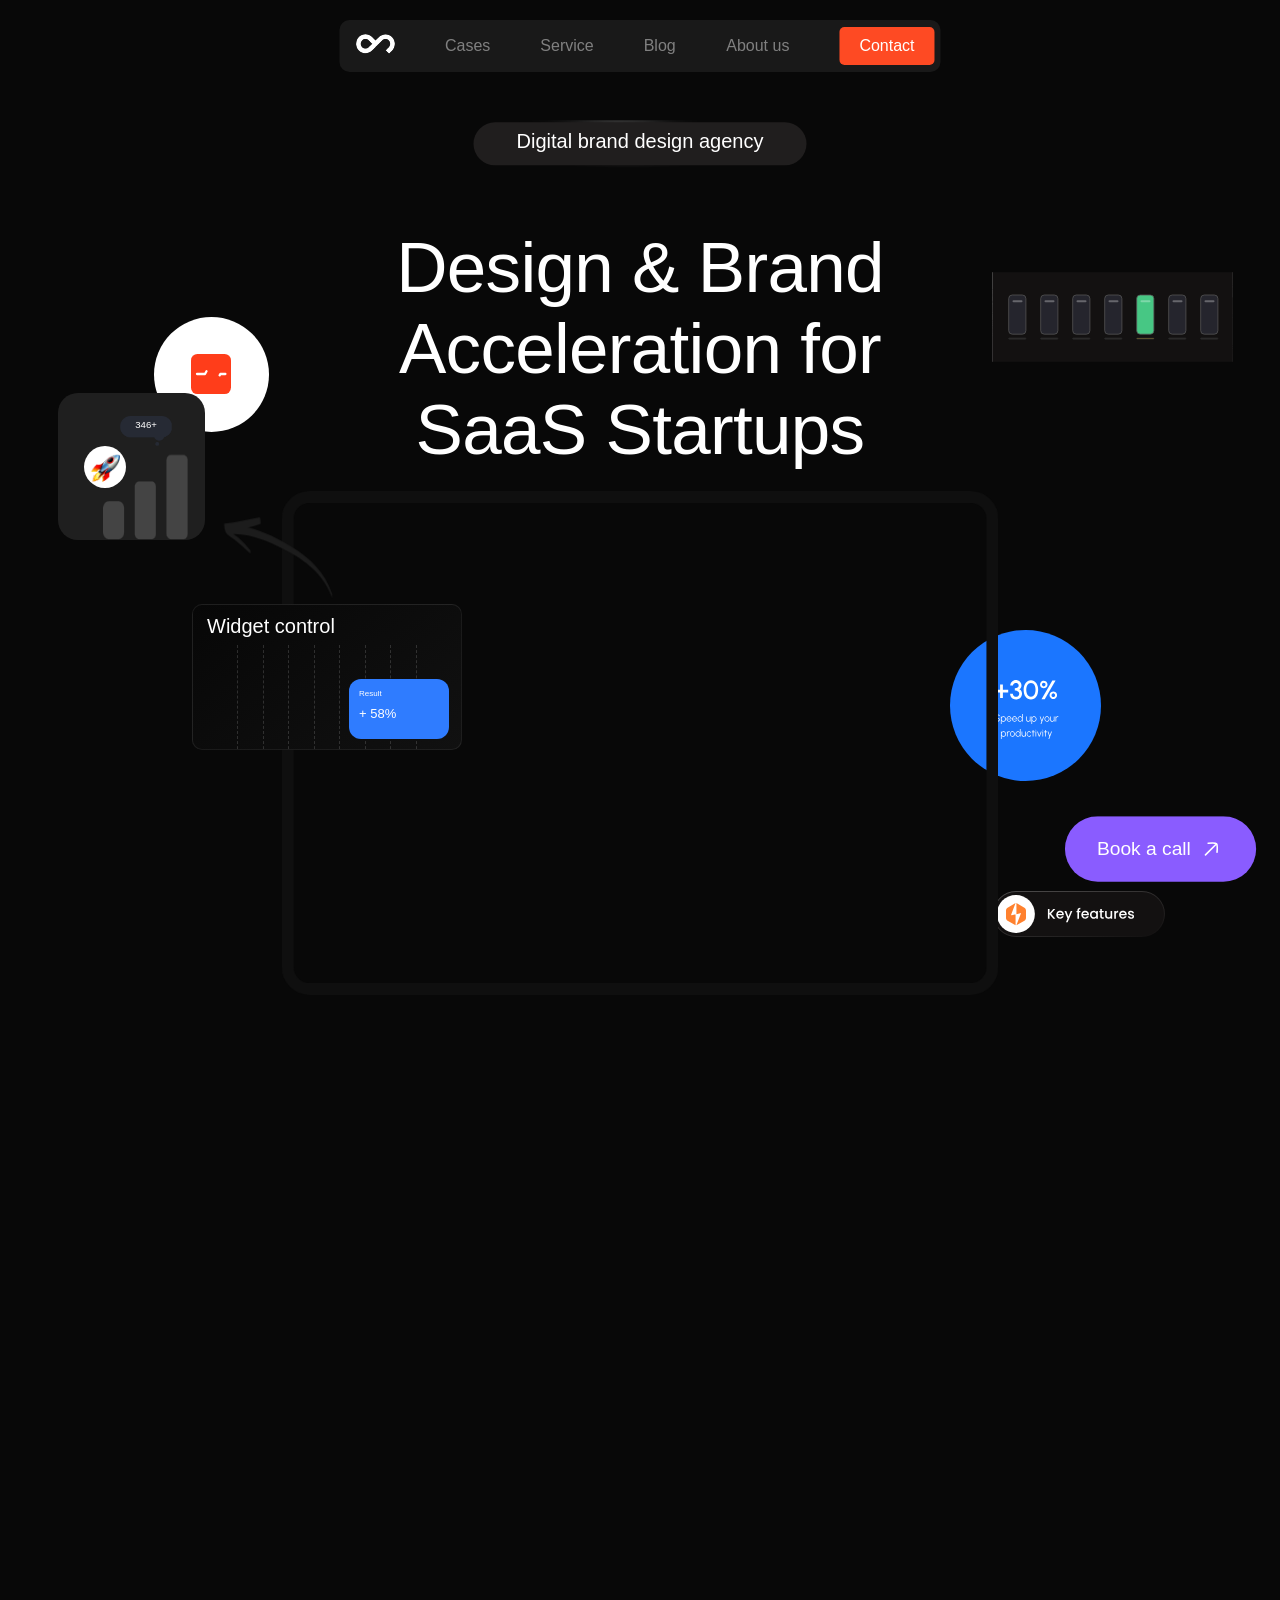
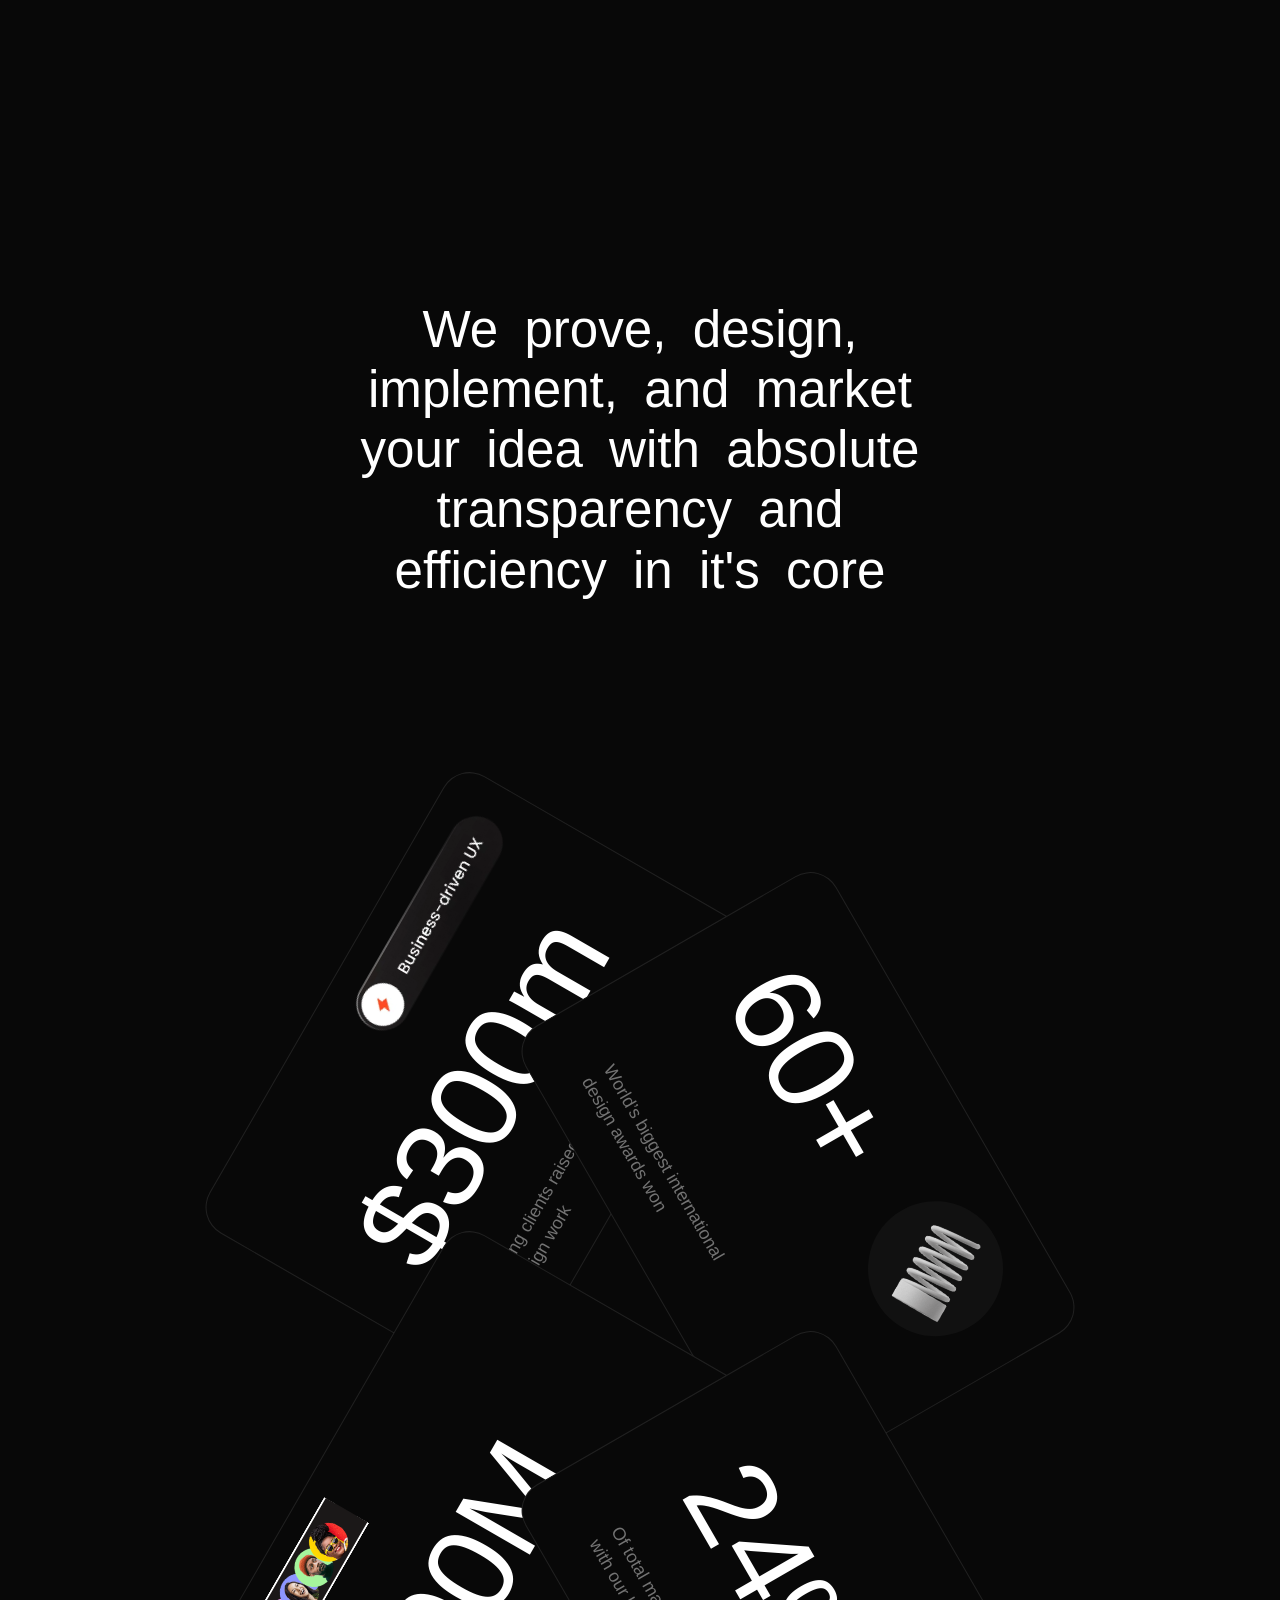
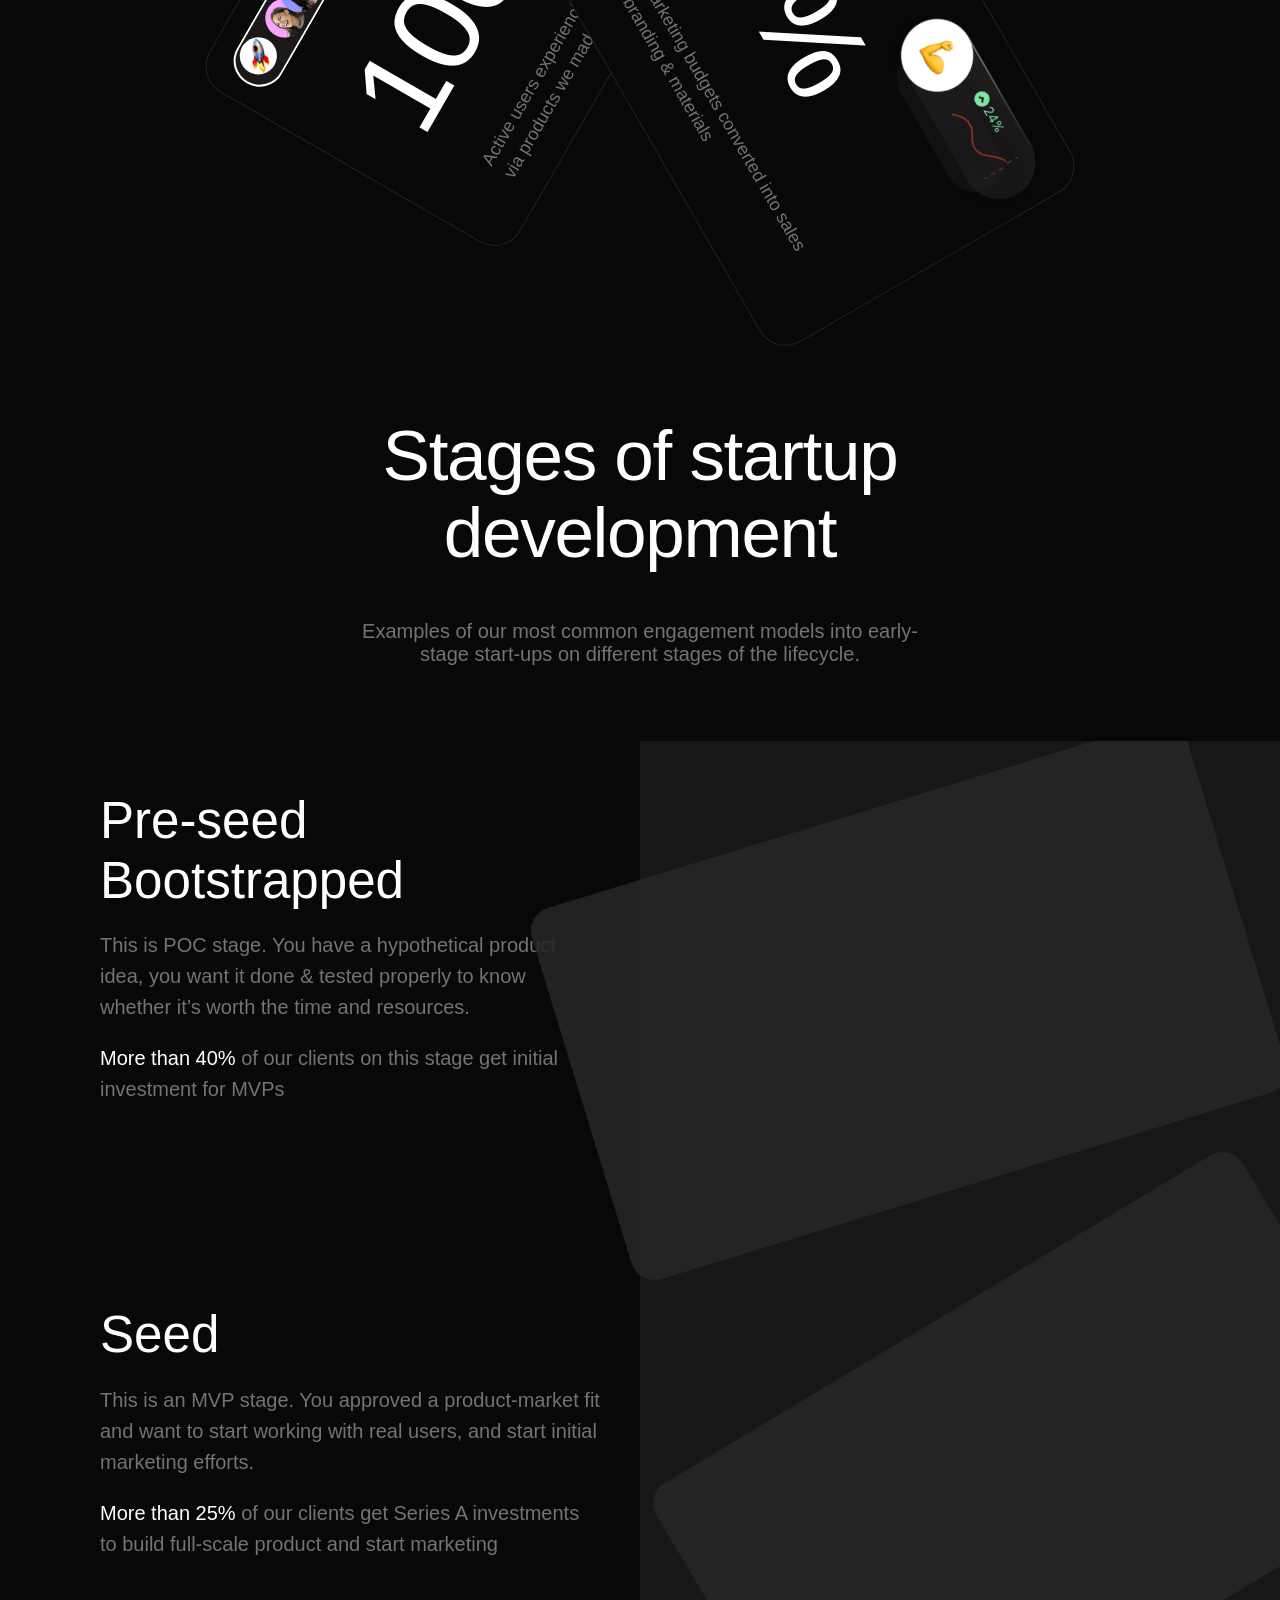
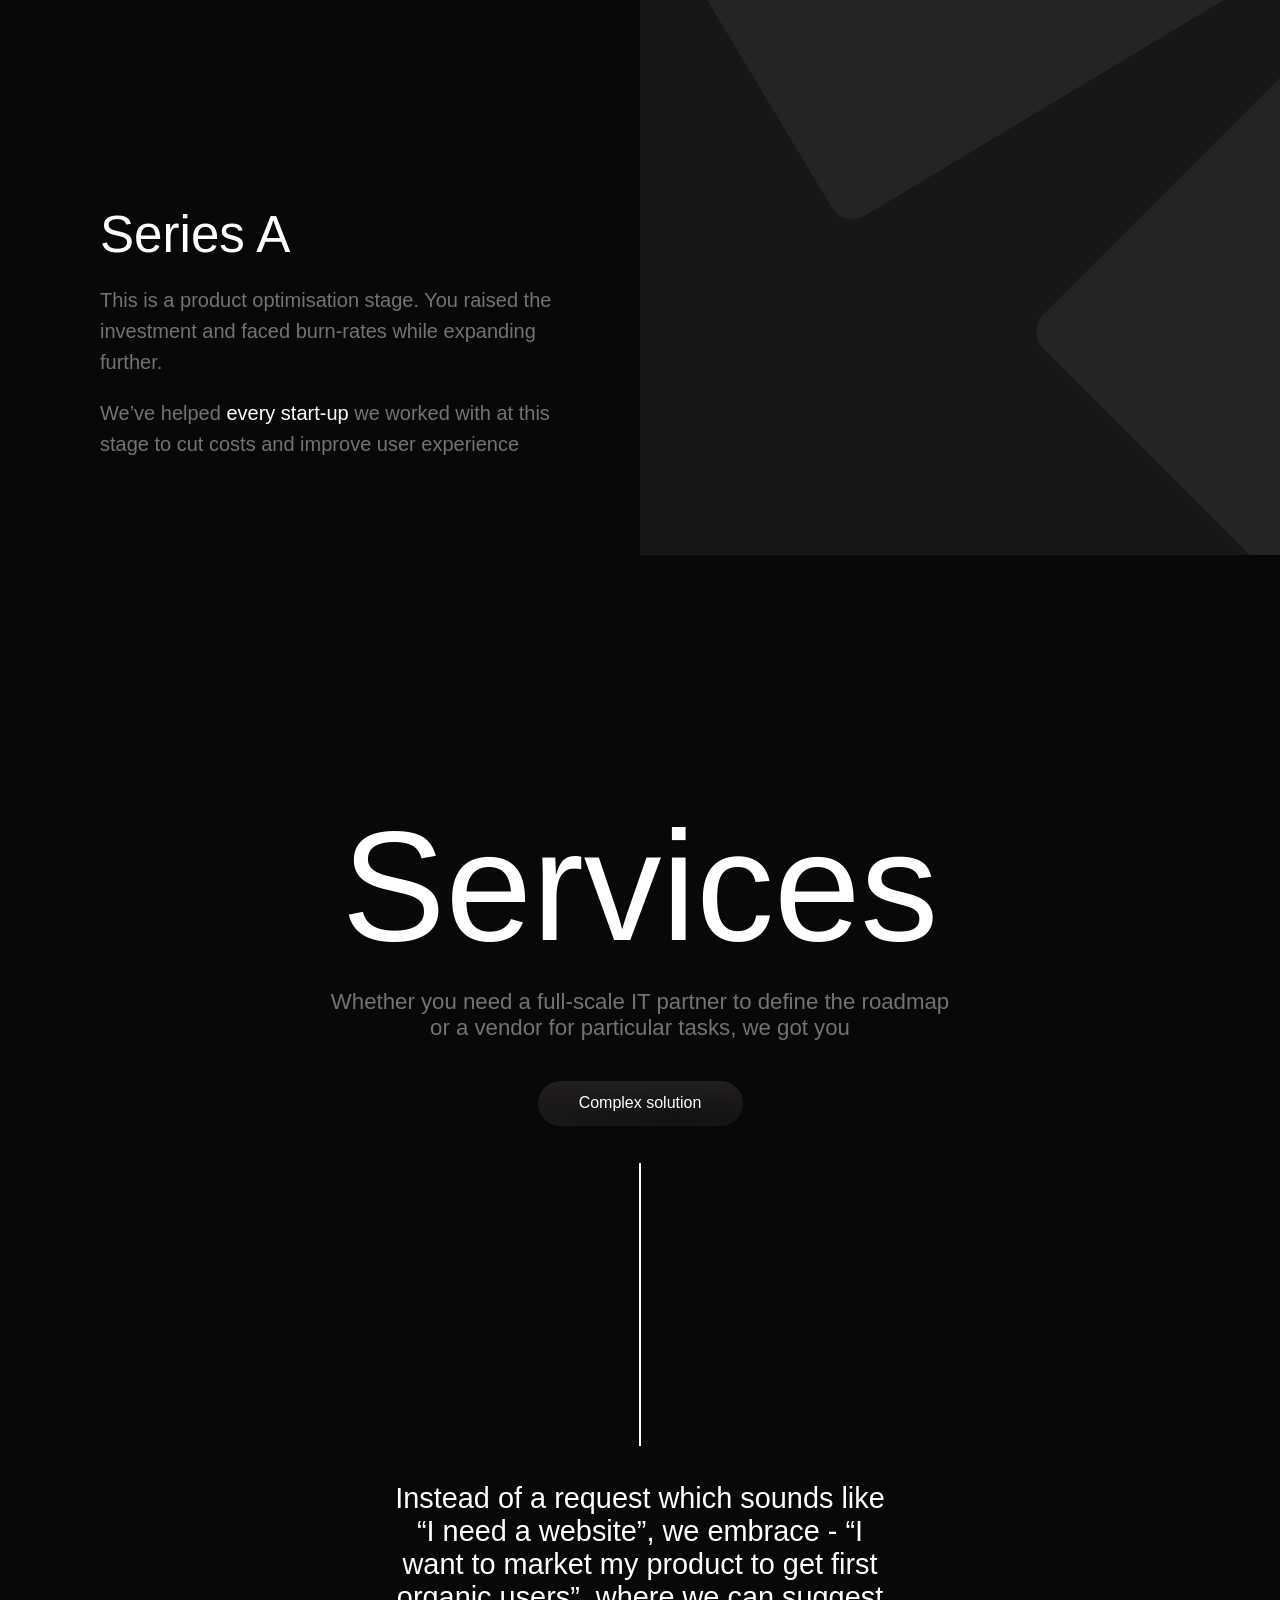
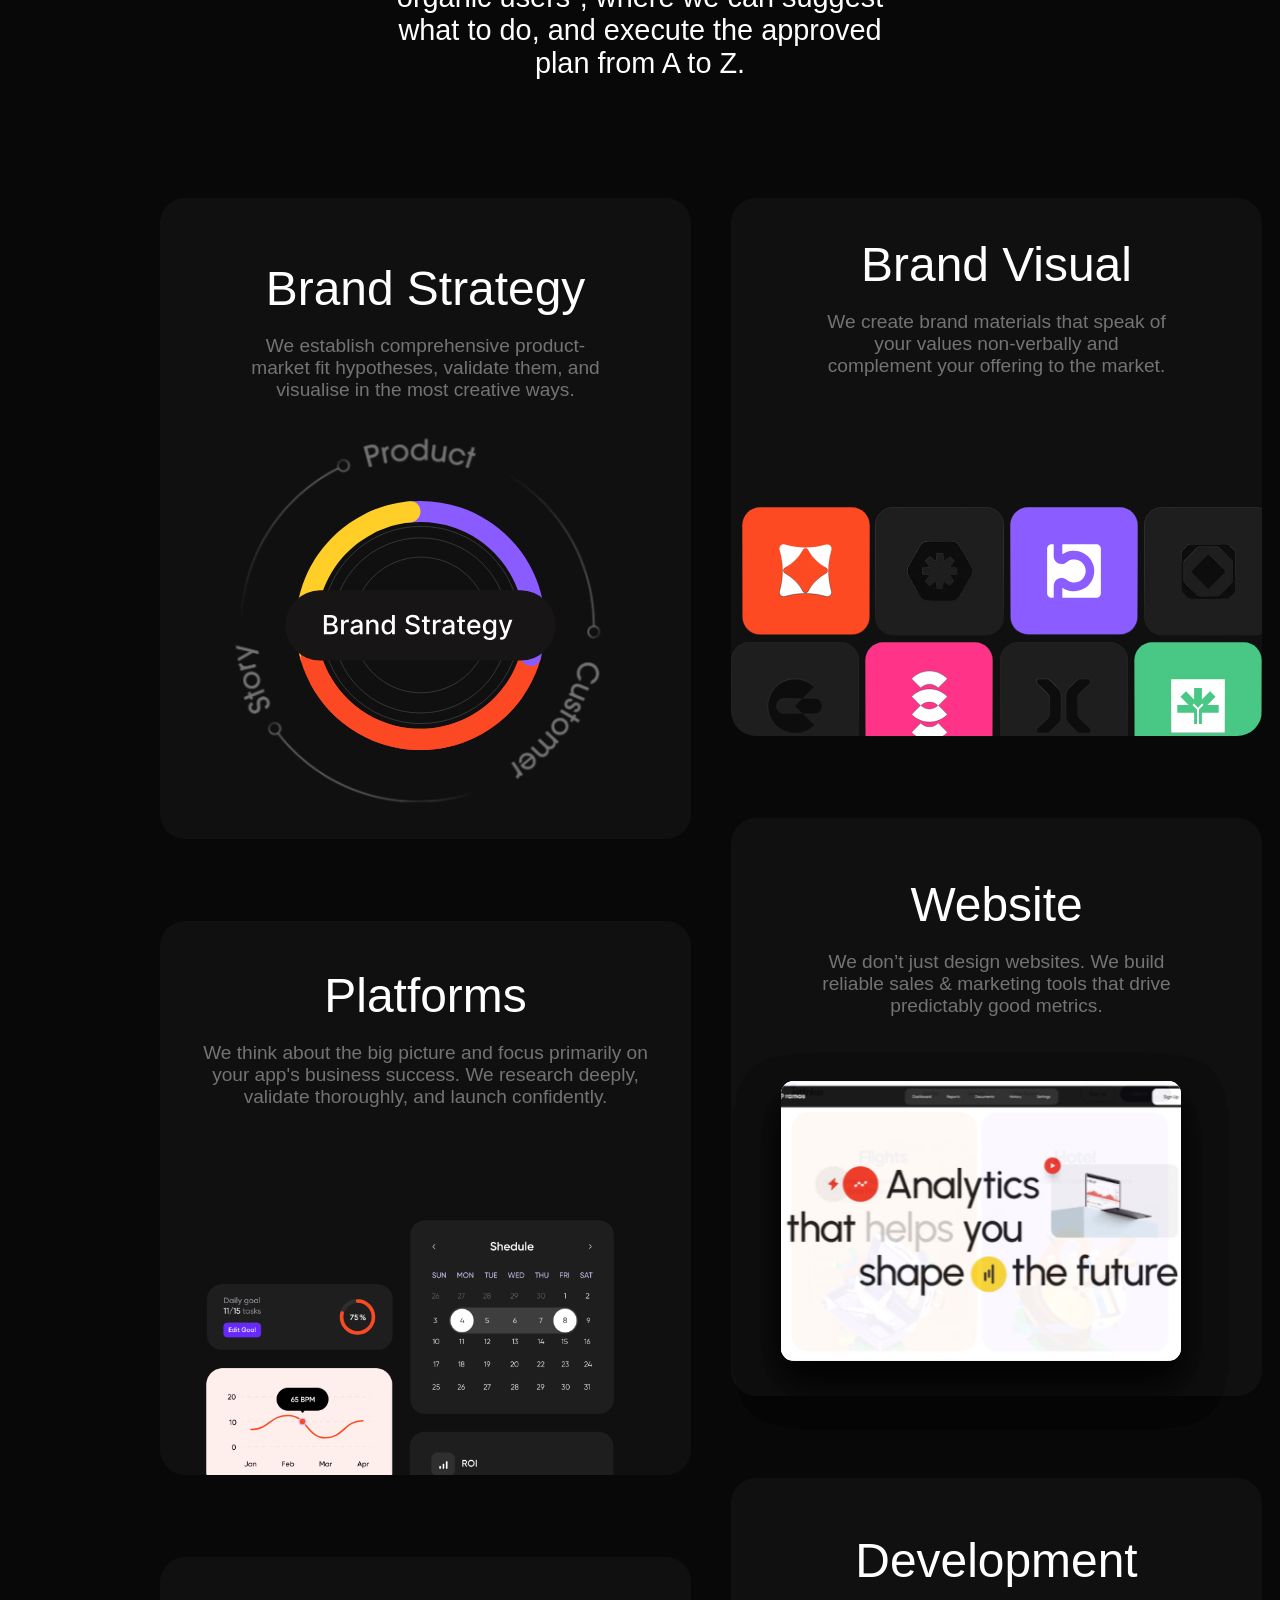
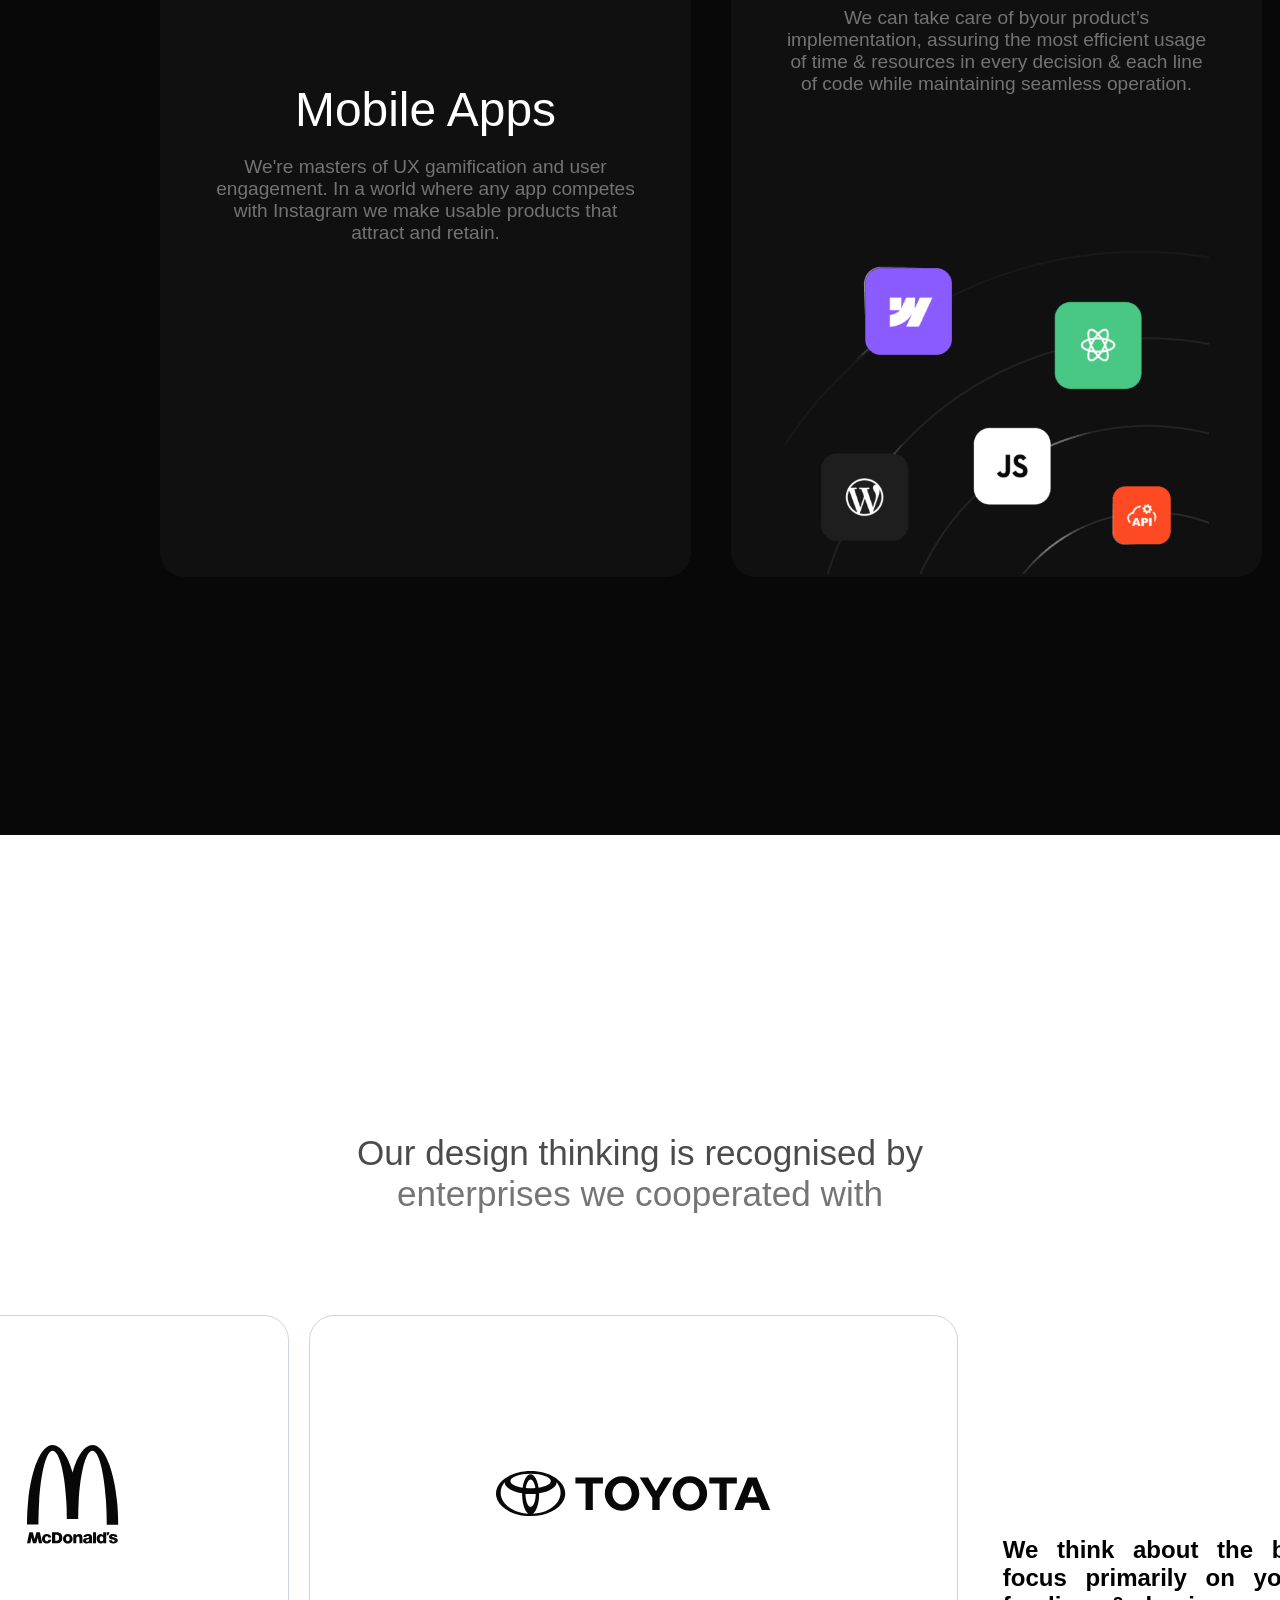
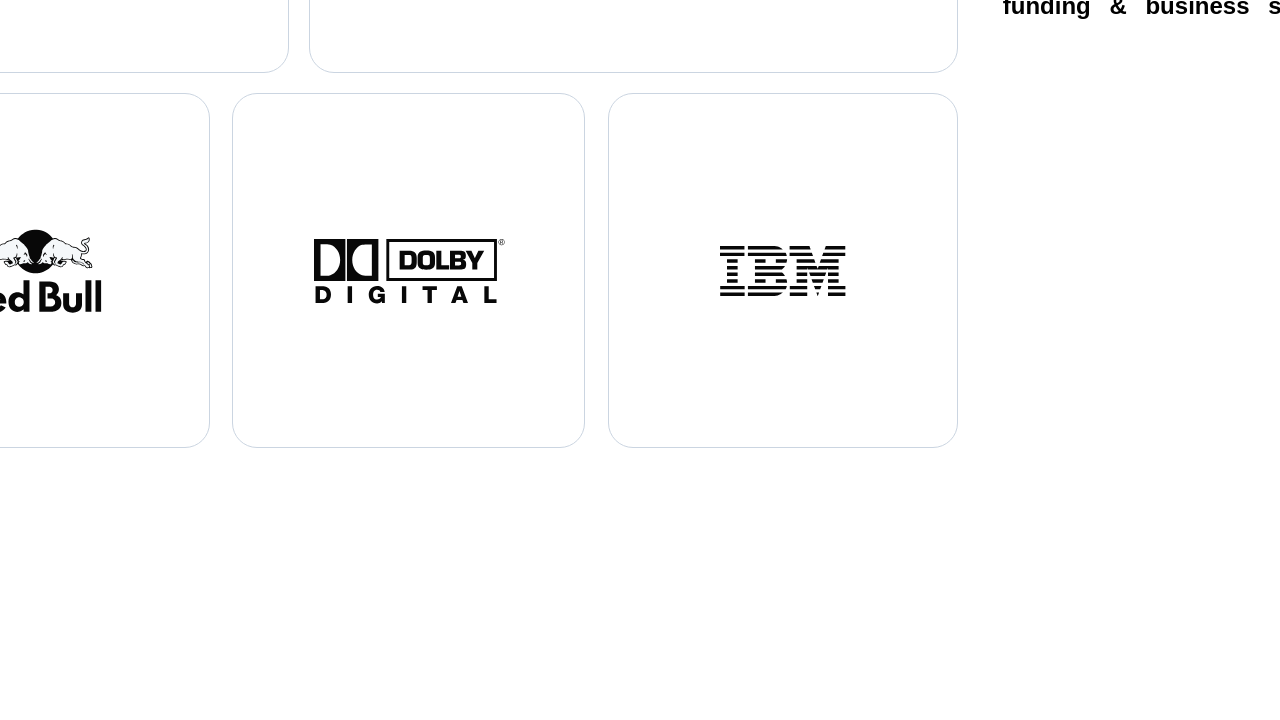
==== commit 9f71612b: "servies part is completed and next_body hero section is also completed" ====
--- a/index.html
+++ b/index.html
@@ -12,7 +12,7 @@
 <body>
     <nav>
         <ul>
-            <li><a href="#"><img src="assests/favicon.svg" alt=""></a></li>
+            <li><a href="https://clone-outcrowd.vercel.app/"><img src="assests/favicon.svg" alt=""></a></li>
             <div class="links">
                 <li><a href="#">Cases</a></li>
                 <li><a href="#">Service</a></li>
@@ -270,7 +270,37 @@
             </div>
             <div class="colum2">
                 <div class="card_box_card4">
-                    .line1
+                    <h2>Brand Visual</h2>
+                    <p>We create brand materials that speak of your values non-verbally and complement your offering to
+                        the market.</p>
+                    <div class="line1">
+                        <div class="line1_img1">
+                            <img src="assests/card_box_card4_line1_box1.svg" alt="">
+                        </div>
+                        <div class="line1_img2">
+                            <img src="assests/card_box_card4_line1_box2.webp" alt="" width="129">
+                        </div>
+                        <div class="line1_img3">
+                            <img src="assests/card_box_card4_line1_box3.svg" alt="">
+                        </div>
+                        <div class="line1_img4">
+                            <img src="assests/card_box_card4_line1_box4.webp" alt="" width="129">
+                        </div>
+                    </div>
+                    <div class="line2">
+                        <div class="line1_img1">
+                            <img src="assests/card_box_card4_line2_box5.svg" alt="">
+                        </div>
+                        <div class="line1_img2">
+                            <img src="assests/card_box_card4_line2_box6.svg" alt="">
+                        </div>
+                        <div class="line1_img3">
+                            <img src="assests/card_box_card4_line2_box7.svg" alt="">
+                        </div>
+                        <div class="line1_img4">
+                            <img src="assests/card_box_card4_line2_box8.svg" alt="">
+                        </div>
+                    </div>
                 </div>
                 <div class="card_box_card5">
                     <h2>Website</h2>
@@ -299,6 +329,23 @@
             </div>
         </div>
     </div>
+    <div class="next_body">
+        <div class="main_next_body_header"><span>Our design thinking is recognised by</span>
+            <h2> enterprises we cooperated with</h2>
+        </div>
+        <div class="next_hero">
+            <div class="first_line">
+                <div class="next_card1"><img src="assests/macdy.svg" alt=""></div>
+                <div class="next_card2"><img src="assests/toyota.svg" alt=""></div>
+            </div>
+            <div class="second_line">
+                <div class="next_card1"><img src="assests/redbull.svg" alt=""></div>
+                <div class="next_card2"><img src="assests/dollby.svg" alt=""></div>
+                <div class="next_card3"><img src="assests/ibm.svg" alt=""></div>
+            </div>
+        </div>
+        <h2 id="next_body_text"></h2>
+    </div>
     <script src="script.js"></script>
 
 </body>
--- a/style.css
+++ b/style.css
@@ -958,6 +958,7 @@
 
   .Services {
       margin-top: 15rem;
+      margin-bottom: 13.5rem;
   }
 
   .Services .Services_header {
@@ -1053,6 +1054,7 @@
   }
 
   .Services .card_box .colum2 .card_box_card5 p,
+  .Services .card_box .colum2 .card_box_card4 p,
   .Services .card_box .colum1 .card_box_card1 p {
       color: #737373;
       font-size: 1.19556rem;
@@ -1096,6 +1098,7 @@
       margin-right: auto;
   }
 
+  .Services .card_box .colum2 .card_box_card4 h2,
   .Services .card_box .colum2 .card_box_card5 h2,
   .Services .card_box .colum1 .card_box_card2 h2 {
       color: white;
@@ -1171,6 +1174,11 @@
       background: #101010;
       margin-bottom: 42px;
       border-radius: 25px;
+      overflow: hidden;
+      display: flex;
+      justify-content: center;
+      position: relative;
+      flex-direction: column;
   }
 
   .Services .card_box .colum2 .card_box_card5 {
@@ -1274,4 +1282,126 @@
           transform: translate3d(0, 0, 0) scale(1);
           z-index: 3;
       }
+  }
+
+  .card_box_card4 .line1 {
+      display: flex;
+      justify-content: space-between;
+      width: 100%;
+      position: absolute;
+      bottom: 18%;
+      left: 2%;
+  }
+
+  .card_box_card4 .line2 {
+      justify-content: space-between;
+      width: 100%;
+      display: flex;
+      position: absolute;
+      bottom: -7%;
+      left: 0;
+  }
+
+  .next_body {
+      width: 100%;
+      height: auto;
+      background: #ffffff;
+      display: flex;
+      justify-content: center;
+      align-items: center;
+      position: relative;
+  }
+
+  .main_next_body_header {
+      font-size: 2.19444rem;
+      font-weight: 500;
+      width: 690px;
+      line-height: 117%;
+      position: absolute;
+      top: 20%;
+      text-align: center;
+  }
+
+  .main_next_body_header span {
+      color: #4b4b4b;
+  }
+
+  .main_next_body_header h2 {
+      font-size: 2.19444rem;
+      font-weight: 500;
+      width: 690px;
+      line-height: 117%;
+      color: #757575;
+  }
+
+  .next_hero {
+      grid-column-gap: 1.25rem;
+      grid-row-gap: 1.25rem;
+      flex-flow: column;
+      justify-content: center;
+      align-items: center;
+      max-width: 77.5rem;
+      margin: 30rem auto 0;
+      padding-bottom: 17rem;
+      padding-left: 2.8rem;
+      padding-right: 2.8rem;
+      display: flex;
+  }
+
+  .next_hero .first_line,
+  .next_hero .second_line {
+      display: flex;
+      width: 100%;
+      justify-content: space-between;
+      gap: 1.25rem;
+  }
+
+  .next_hero .first_line .next_card1 {
+      width: 432px;
+      height: 358px;
+      border: 1px solid #cbd5e1;
+      border-radius: 25px;
+      display: flex;
+      justify-content: center;
+      align-items: center;
+  }
+
+  .next_hero .first_line .next_card2 {
+      width: 649px;
+      height: 358px;
+      border: 1px solid #cbd5e1;
+      border-radius: 25px;
+      display: flex;
+      justify-content: center;
+      align-items: center;
+  }
+
+  .next_hero .second_line .next_card1 {
+      width: 353px;
+      height: 355px;
+      border: 1px solid #cbd5e1;
+      border-radius: 25px;
+      display: flex;
+      justify-content: center;
+      align-items: center;
+  }
+
+  .next_hero .second_line .next_card2 {
+      width: 353px;
+      height: 355px;
+      border: 1px solid #cbd5e1;
+      border-radius: 25px;
+      display: flex;
+      justify-content: center;
+      align-items: center;
+  }
+
+  .next_hero .second_line .next_card3 {
+      width: 350px;
+      height: 355px;
+      border: 1px solid #cbd5e1;
+      border-radius: 25px;
+      display: flex;
+      justify-content: center;
+      align-items: center;
   }
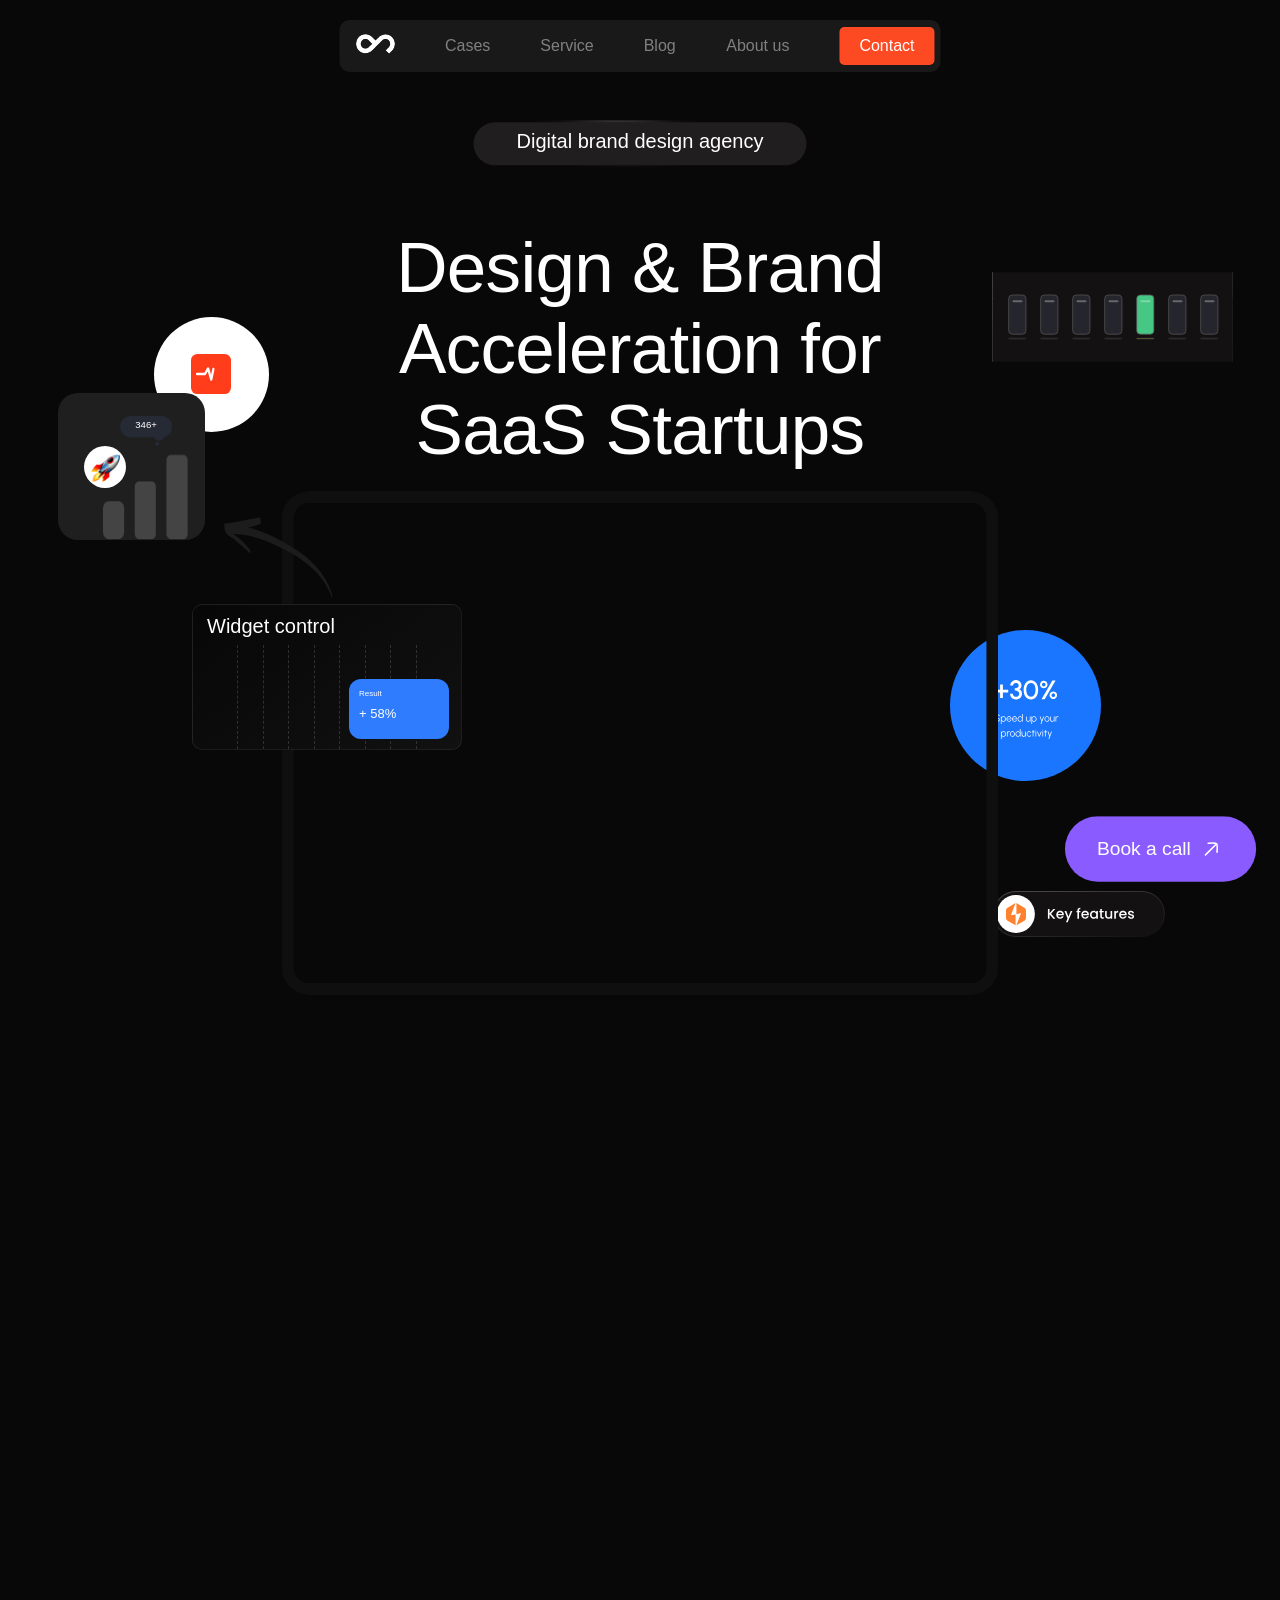
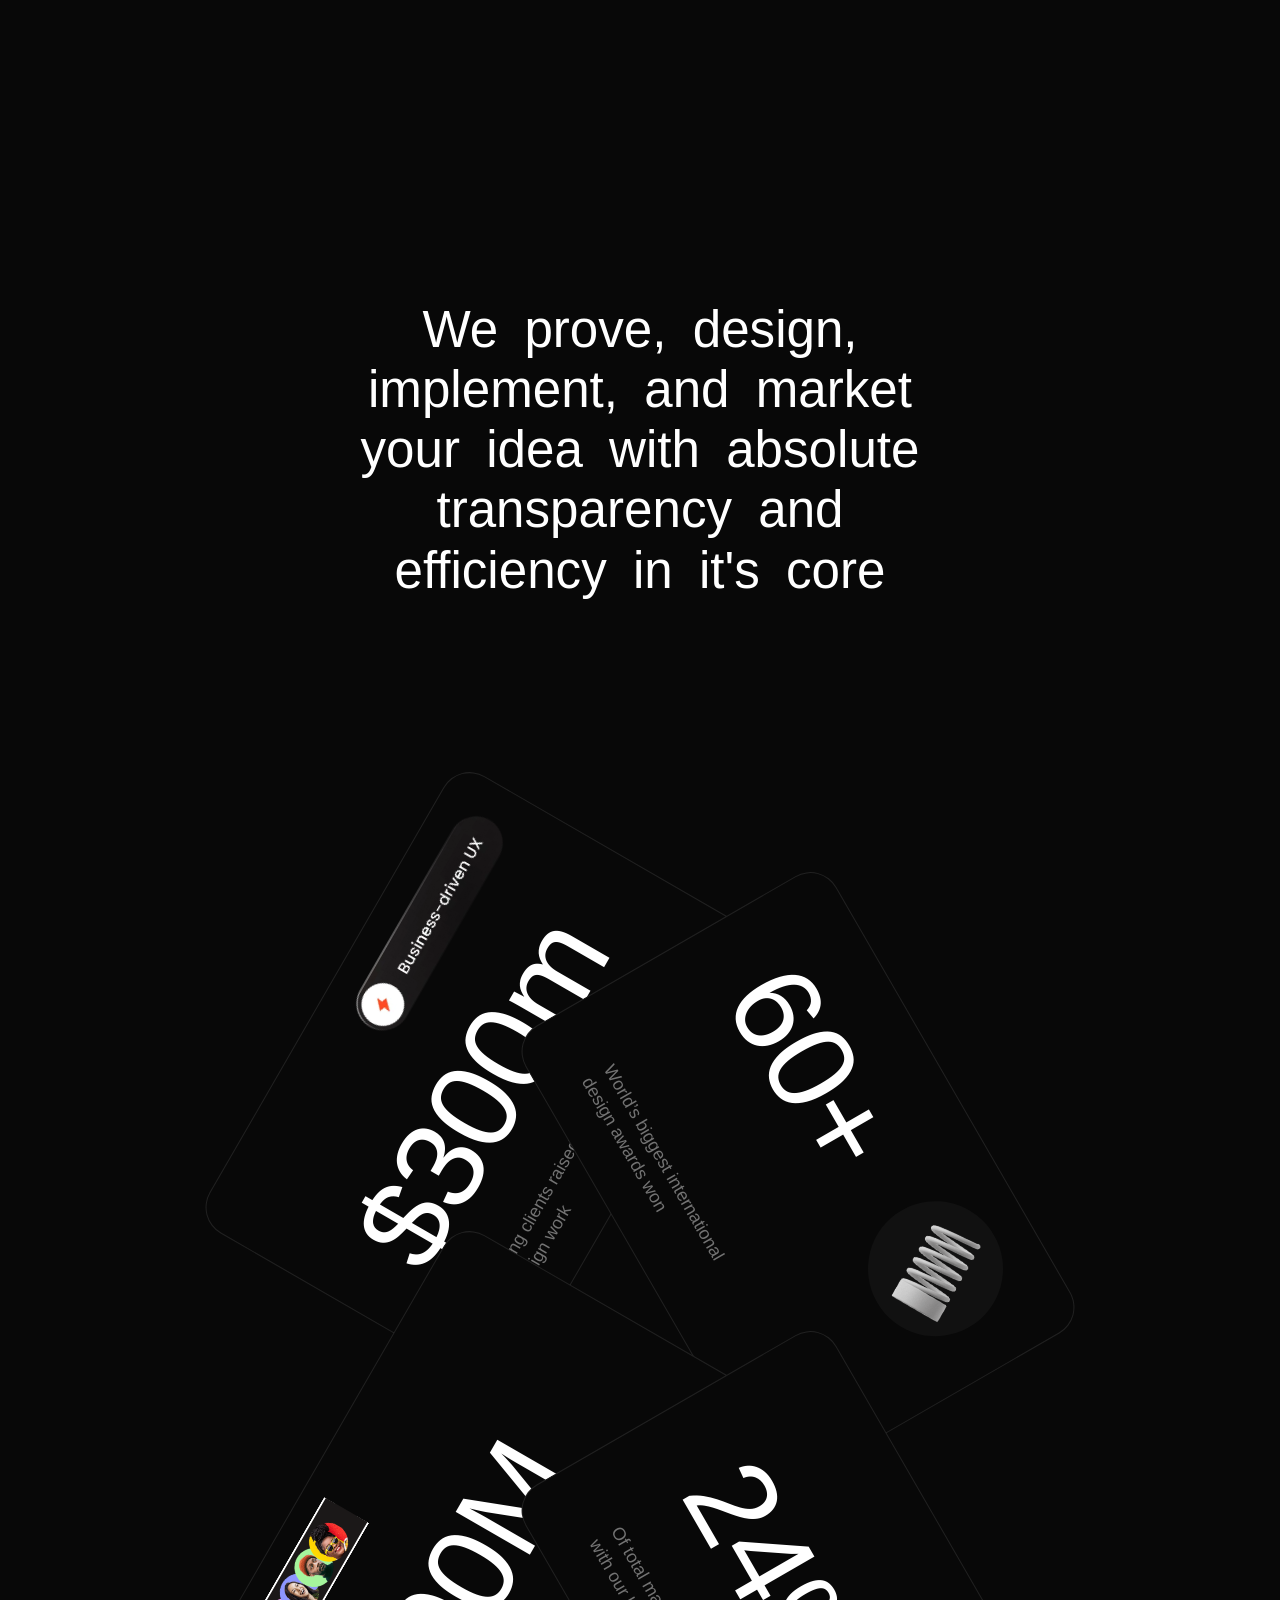
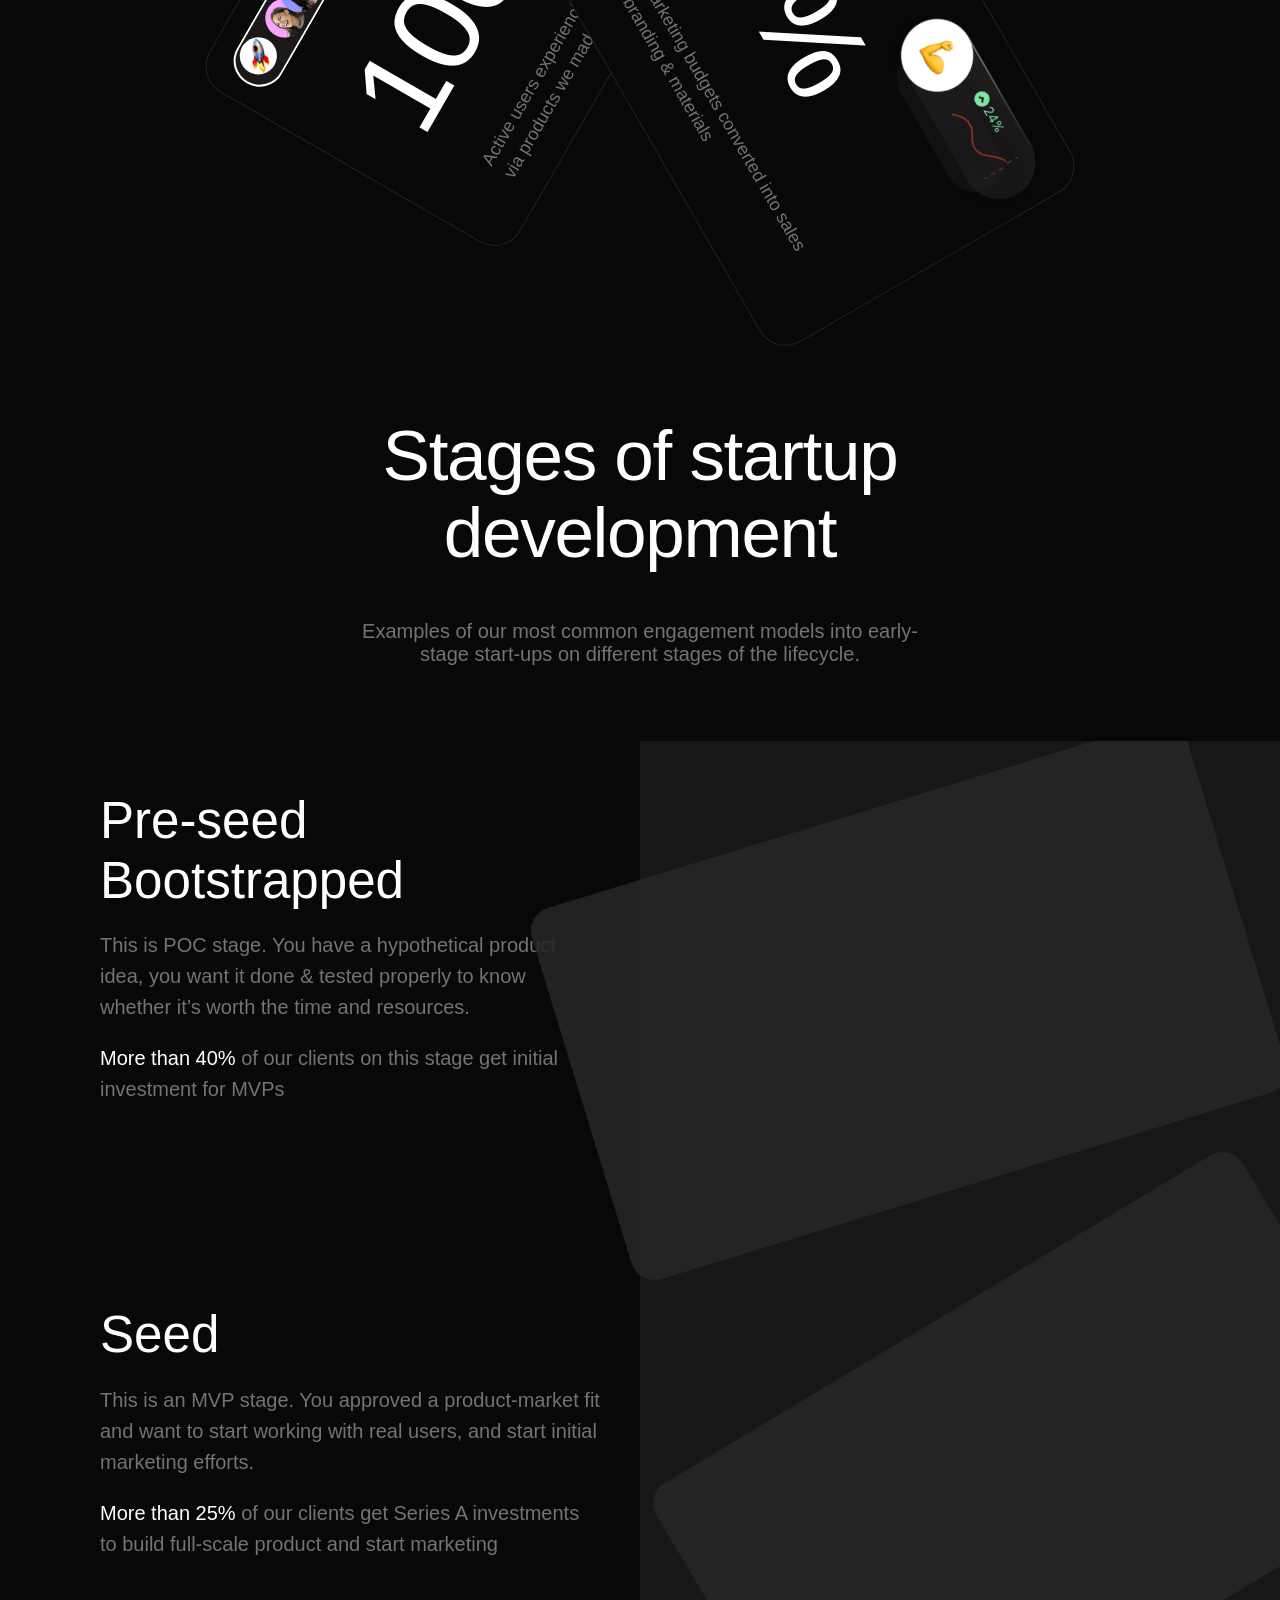
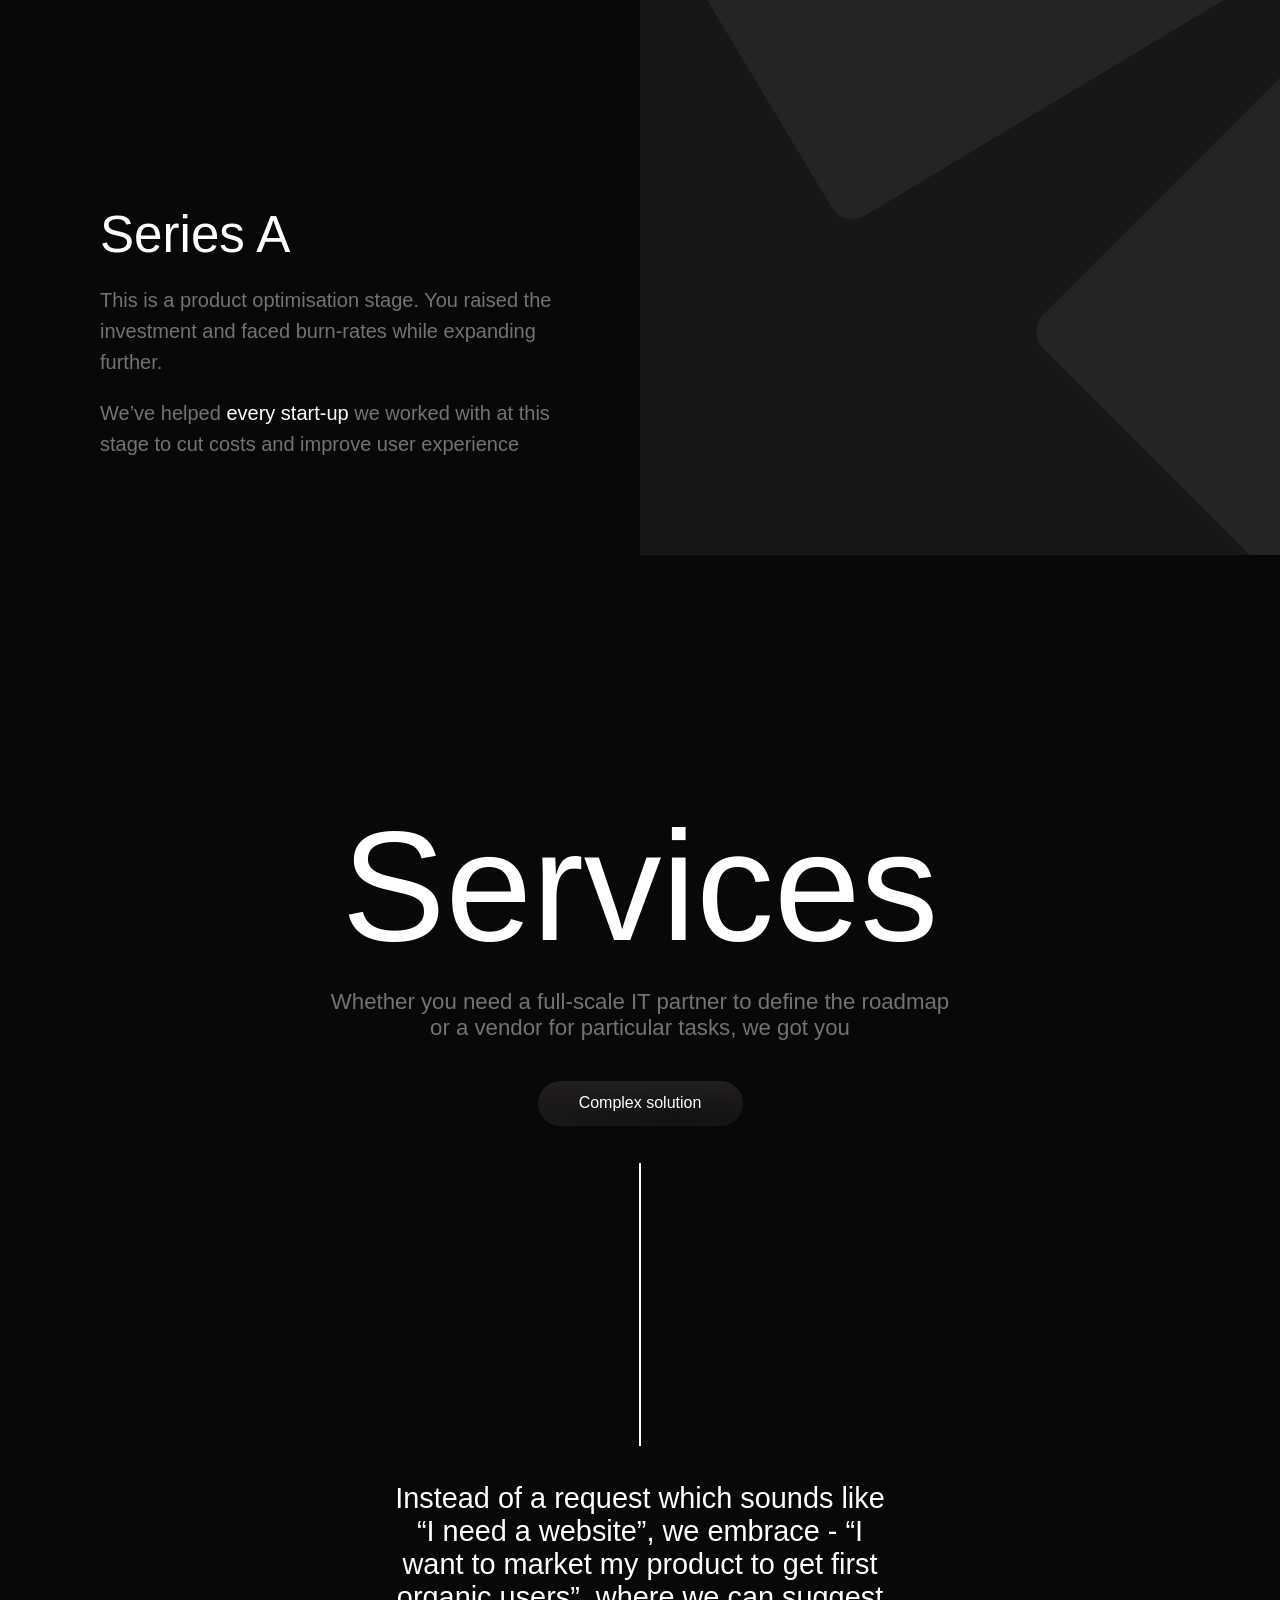
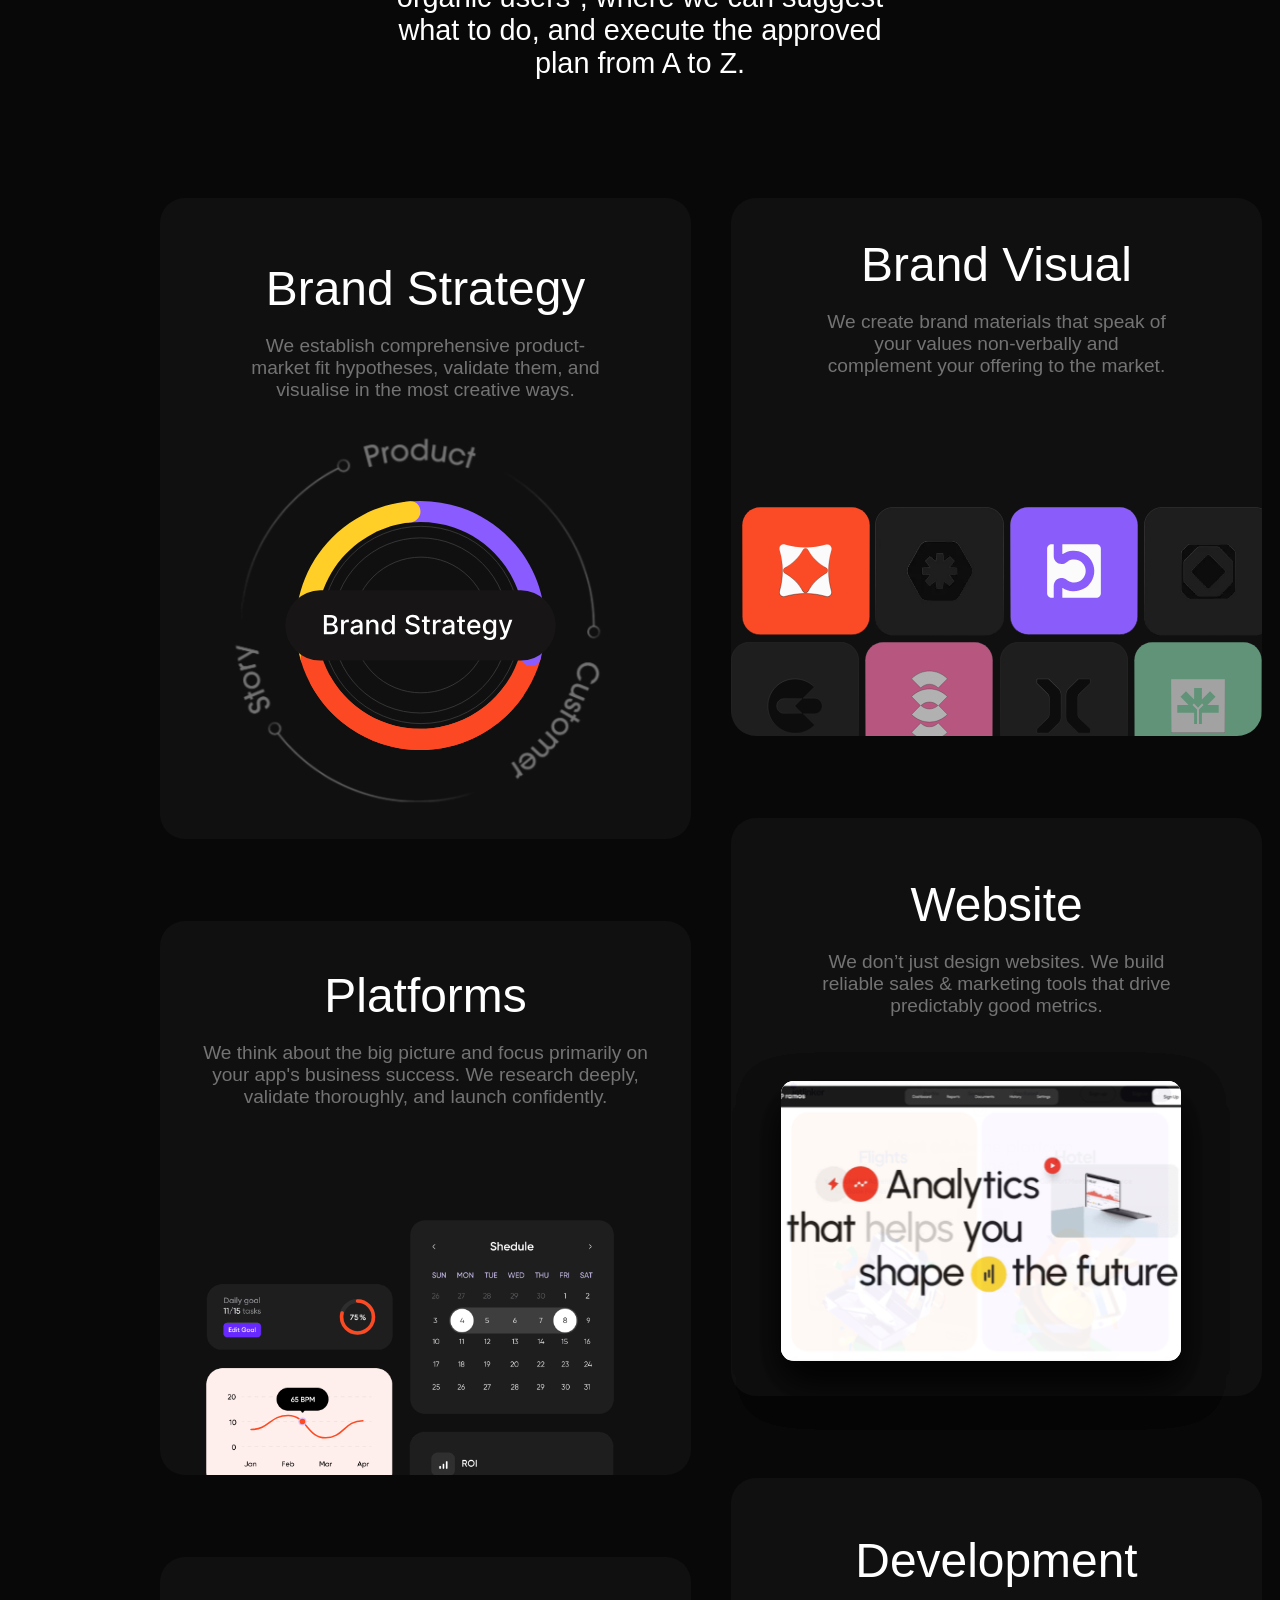
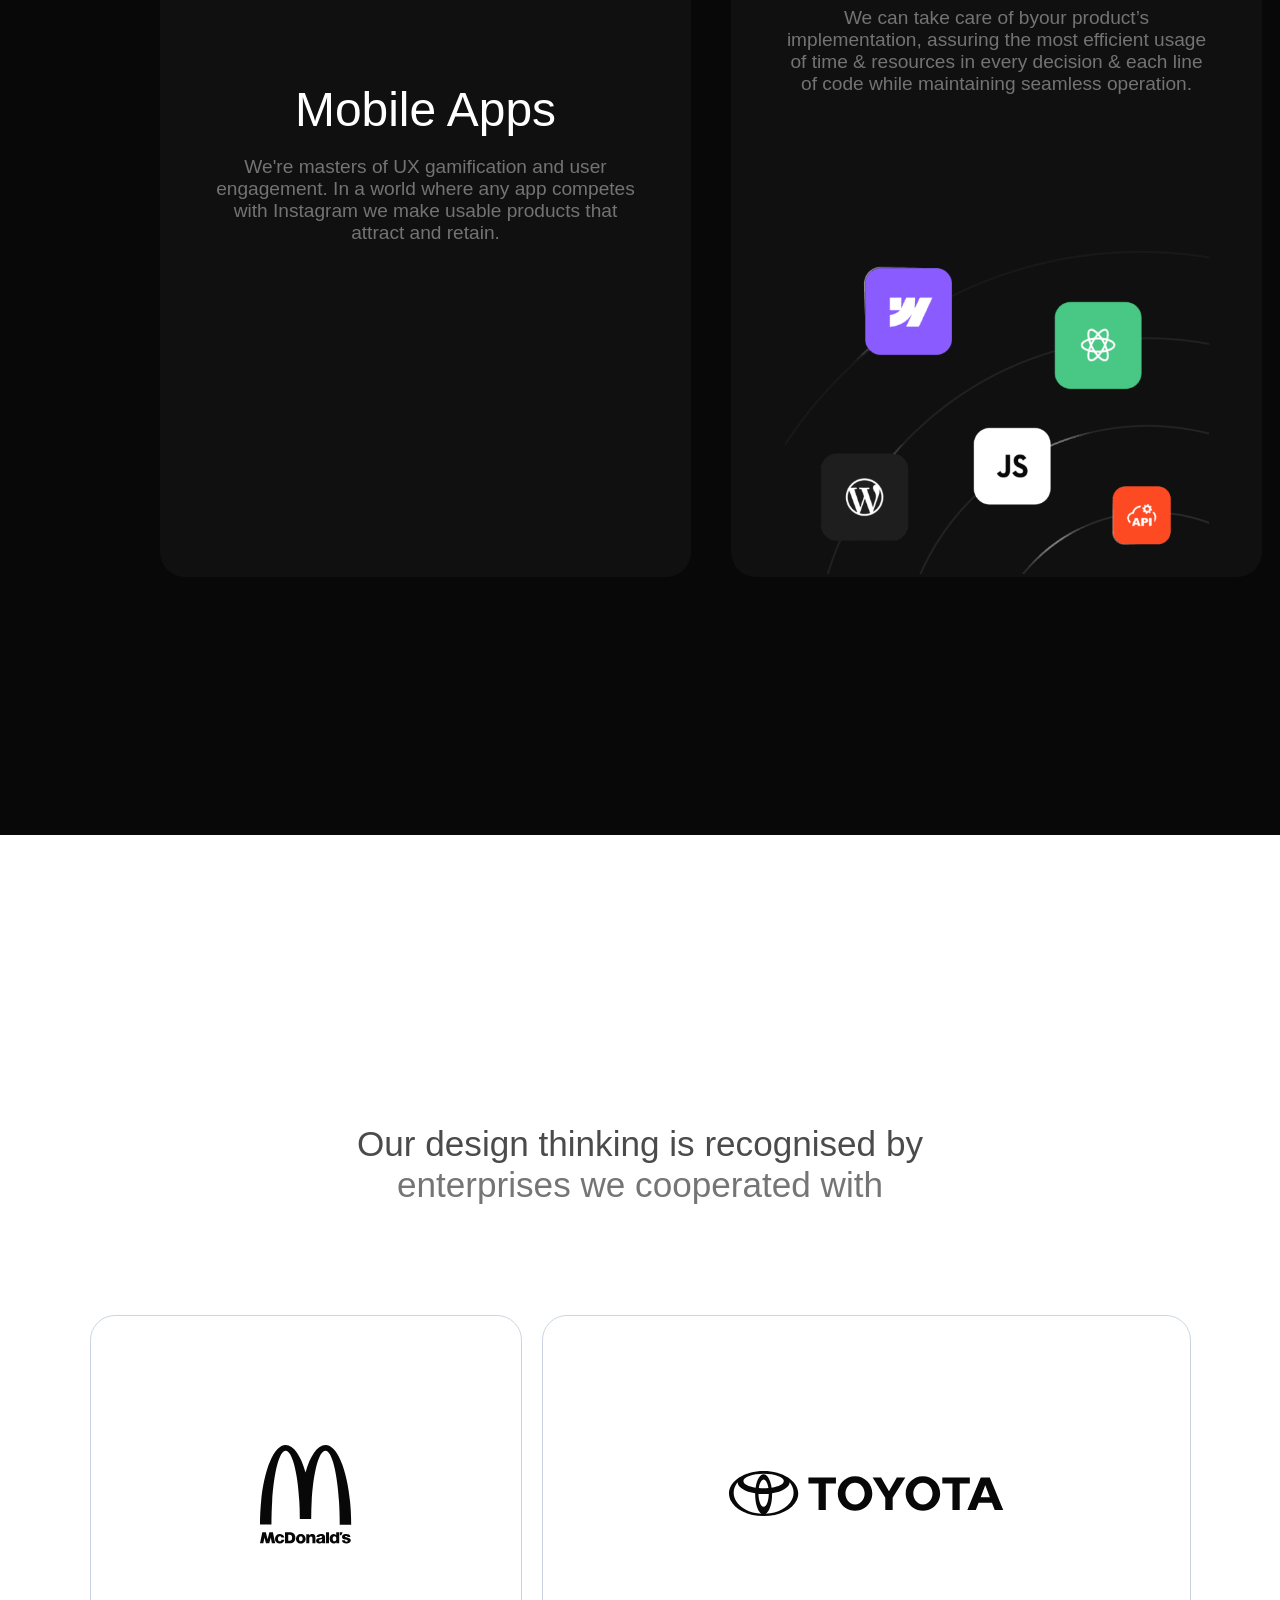
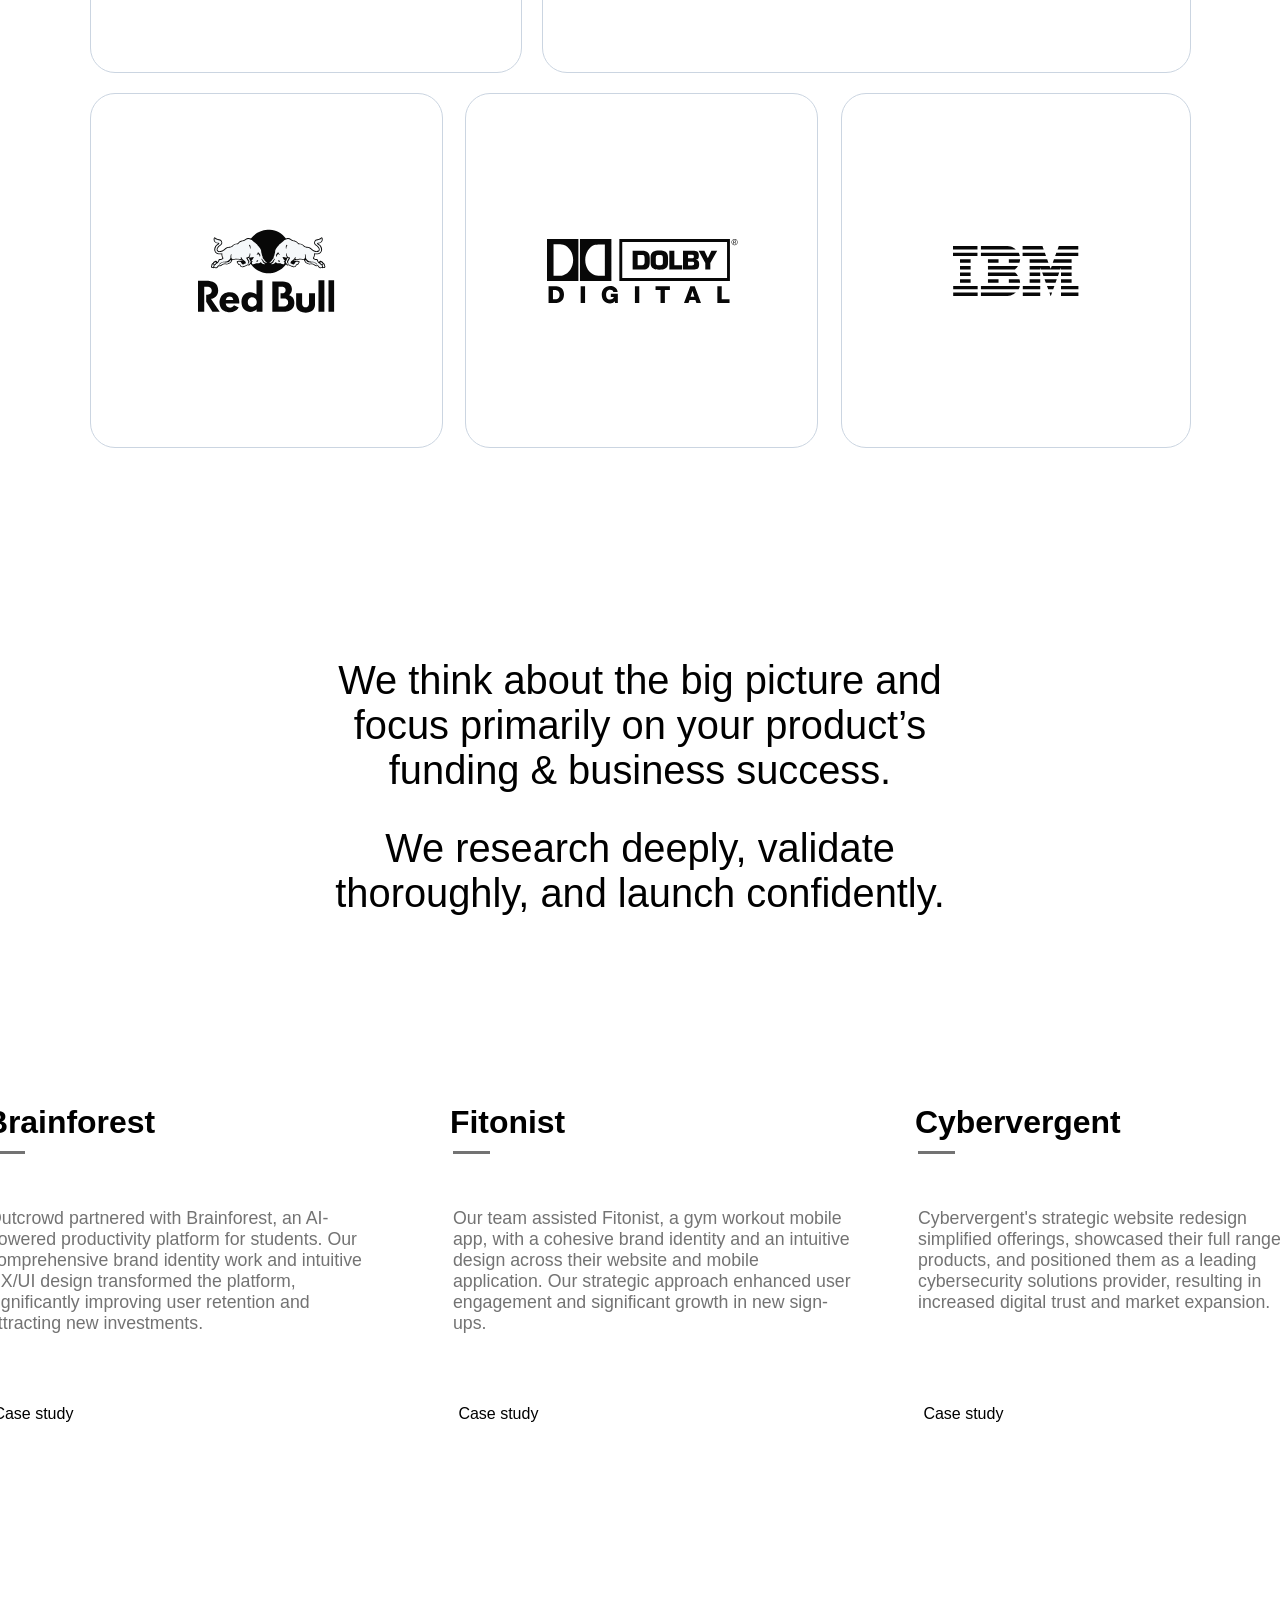
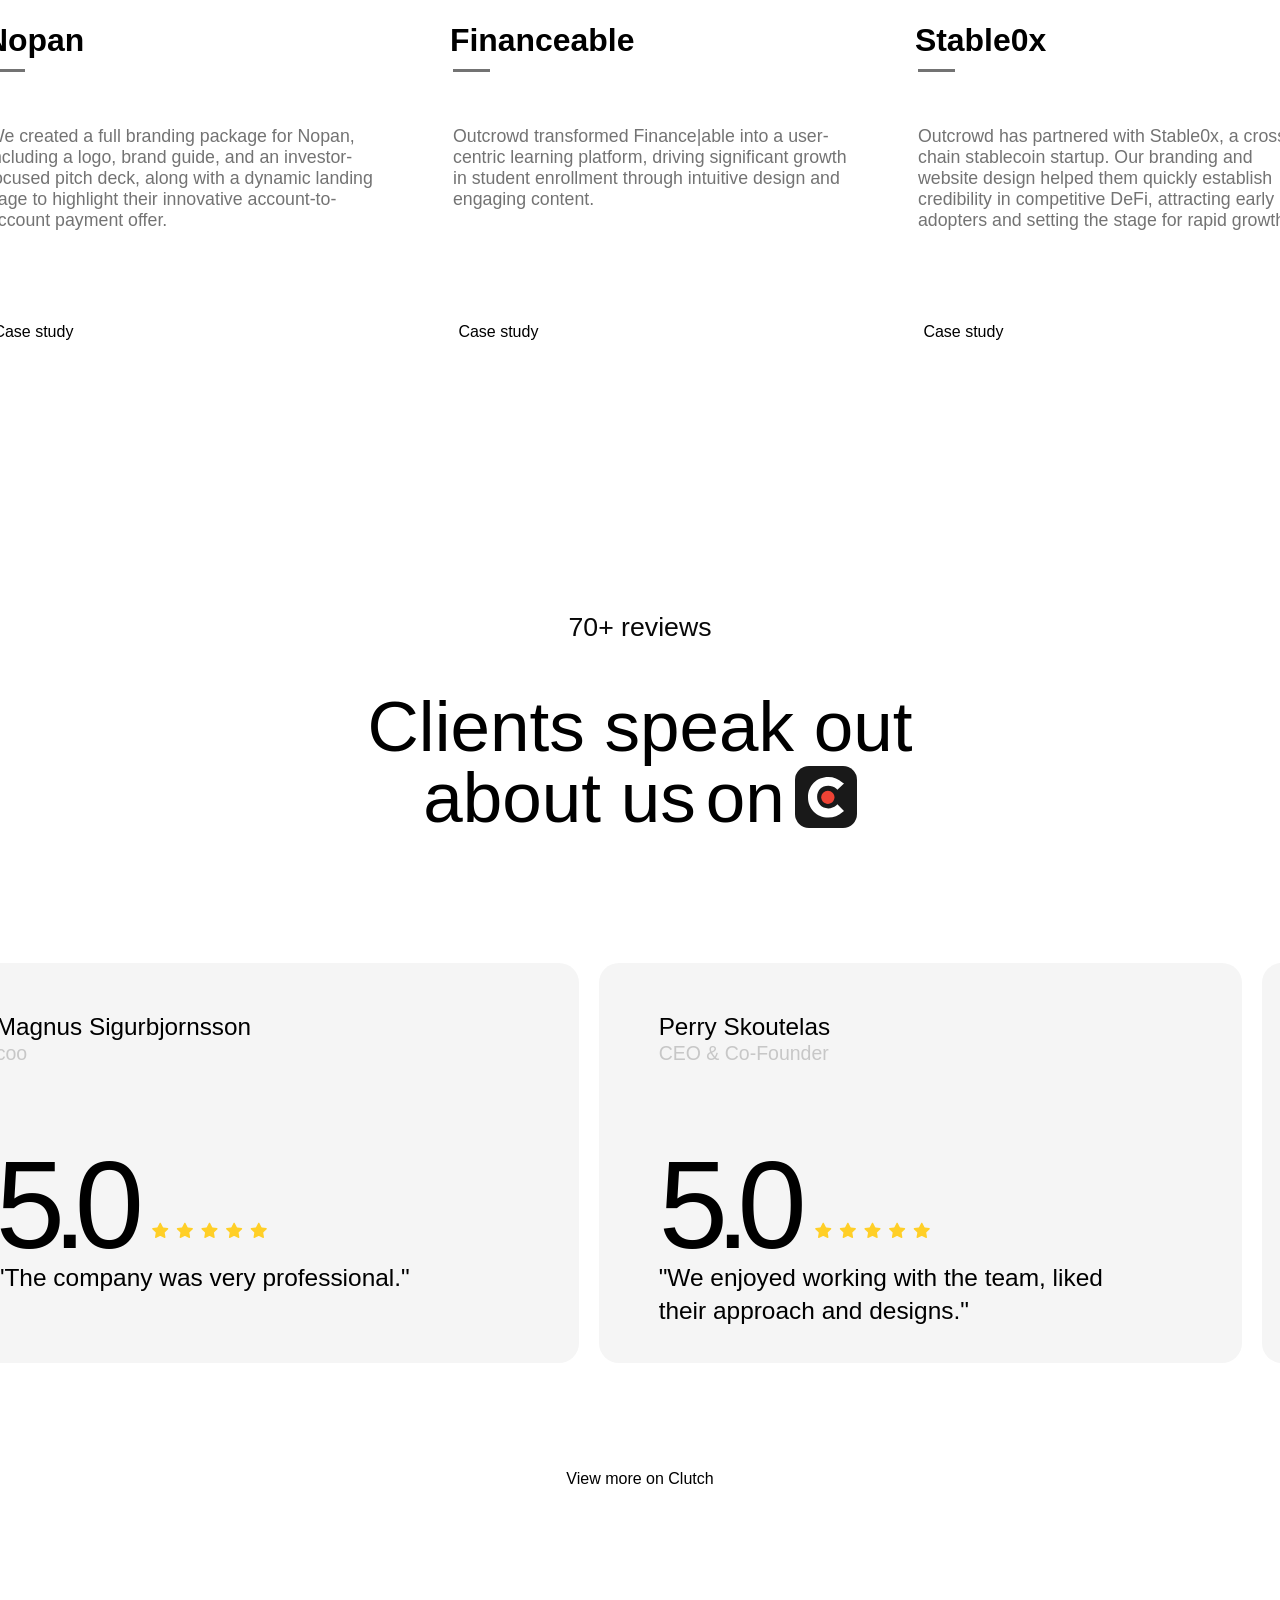
==== commit cf2a62c0: "clinet section is completed" ====
--- a/index.html
+++ b/index.html
@@ -344,8 +344,168 @@
                 <div class="next_card3"><img src="assests/ibm.svg" alt=""></div>
             </div>
         </div>
-        <h2 id="next_body_text"></h2>
-    </div>
+        <div class="startups">
+            <div class="startups_header">
+                <h2>We think about the big picture and
+                    focus primarily on your product’s
+                    funding & business success.</h2>
+                <h3>We research deeply, validate thoroughly, and launch confidently.</h3>
+            </div>
+            <div class="startups_cards">
+                <div class="column1">
+                    <div class="startups_card1 startups_card">
+                        <h2>Brainforest</h2>
+                        <div class="header_line"></div>
+                        <p>Outcrowd partnered with Brainforest, an AI-powered productivity platform for students. Our
+                            comprehensive brand identity work and intuitive UX/UI design transformed the platform,
+                            significantly improving user retention and attracting new investments.</p>
+                        <div class="hover_button">
+                            <div class="button1">Case study</div>
+                            <div class="button2">Case study</div>
+                        </div>
+                    </div>
+                    <div class="startups_card2 startups_card">
+                        <h2>Fitonist</h2>
+                        <div class="header_line"></div>
+                        <p>Our team assisted Fitonist, a gym workout mobile app, with a cohesive brand identity and an
+                            intuitive design across their website and mobile application. Our strategic approach
+                            enhanced user engagement and significant growth in new sign-ups.</p>
+                        <div class="hover_button">
+                            <div class="button1">Case study</div>
+                            <div class="button2">Case study</div>
+                        </div>
+                    </div>
+                    <div class="startups_card3 startups_card">
+                        <h2>Cybervergent</h2>
+                        <div class="header_line"></div>
+                        <p>Cybervergent's strategic website redesign simplified offerings, showcased their full range of
+                            products, and positioned them as a leading cybersecurity solutions provider, resulting in
+                            increased digital trust and market expansion.</p>
+                        <div class="hover_button">
+                            <div class="button1">Case study</div>
+                            <div class="button2">Case study</div>
+                        </div>
+                    </div>
+                </div>
+                <div class="column2">
+                    <div class="startups_card4 startups_card">
+                        <h2>Nopan</h2>
+                        <div class="header_line"></div>
+                        <p>We created a full branding package for Nopan, including a logo, brand guide, and an
+                            investor-focused pitch deck, along with a dynamic landing page to highlight their innovative
+                            account-to-account payment offer.</p>
+                        <div class="hover_button">
+                            <div class="button1">Case study</div>
+                            <div class="button2">Case study</div>
+                        </div>
+                    </div>
+                    <div class="startups_card5 startups_card">
+                        <h2>Financeable</h2>
+                        <div class="header_line"></div>
+                        <p>Outcrowd transformed Finance|able into a user-centric learning platform, driving significant
+                            growth in student enrollment through intuitive design and engaging content.</p>
+                        <div class="hover_button">
+                            <div class="button1">Case study</div>
+                            <div class="button2">Case study</div>
+                        </div>
+                    </div>
+                    <div class="startups_card6 startups_card">
+                        <h2>Stable0x</h2>
+                        <div class="header_line"></div>
+                        <p>Outcrowd has partnered with Stable0x, a cross-chain stablecoin startup. Our branding and
+                            website design helped them quickly establish credibility in competitive DeFi, attracting
+                            early adopters and setting the stage for rapid growth.</p>
+                        <div class="hover_button">
+                            <div class="button1">Case study</div>
+                            <div class="button2">Case study</div>
+                        </div>
+                    </div>
+                </div>
+            </div>
+        </div>
+        <div class="clinet_box">
+            <div class="review">70+ reviews</div>
+            <div class="clinet_header">
+                <div class="line1">Clients speak out</div>
+                <div class="line2">about us <span>on</span> <img src="assests/clinet_c.svg" alt=""></div>
+            </div>
+            <div class="clinet_box_container" id="clinet_box_container">
+                <div class="track" id="track">
+                    <div class="card">
+                        <div class="user_name">
+                            <h2>Magnus Sigurbjornsson</h2>
+                        </div>
+                        <div class="role">coo</div>
+                        <div class="rateing">
+                            <h2>5.0</h2>
+                            <img src="assests/star.svg" alt="">
+                        </div>
+                        <p>"The company was very professional."</p>
+                    </div>
+                    <div class="card">
+                        <div class="user_name">
+                            <h2>Perry Skoutelas</h2>
+                        </div>
+                        <div class="role">CEO & Co-Founder</div>
+                        <div class="rateing">
+                            <h2>5.0</h2>
+                            <img src="assests/star.svg" alt="">
+                        </div>
+                        <p>"We enjoyed working with the team, liked their approach and designs."</p>
+                    </div>
+                    <div class="card">
+                        <div class="user_name">
+                            <h2>Andrew Gross</h2>
+                        </div>
+                        <div class="role">CEO & Co-Founder</div>
+                        <div class="rateing">
+                            <h2>5.0</h2>
+                            <img src="assests/star.svg" alt="">
+                        </div>
+                        <p>"I was really impressed with their speed and how quickly things moved."</p>
+                    </div>
+                    <div class="card">
+                        <div class="user_name">
+                            <h2>Artem Khardin</h2>
+                        </div>
+                        <div class="role">CEO</div>
+                        <div class="rateing">
+                            <h2>5.0</h2>
+                            <img src="assests/star.svg" alt="">
+                        </div>
+                        <p>“We are really happy that our paths crossed with Outcrowd.”</p>
+                    </div>
+                    <div class="card">
+                        <div class="user_name">
+                            <h2>Jonathan Hughes</h2>
+                        </div>
+                        <div class="role">CEO</div>
+                        <div class="rateing">
+                            <h2>5.0</h2>
+                            <img src="assests/star.svg" alt="">
+                        </div>
+                        <p>“They became a valuable team member.”</p>
+                    </div>
+                    <div class="card">
+                        <div class="user_name">
+                            <h2>Angel Marinov</h2>
+                        </div>
+                        <div class="role">CEO</div>
+                        <div class="rateing">
+                            <h2>5.0</h2>
+                            <img src="assests/star.svg" alt="">
+                        </div>
+                        <p>"We were pleased with their attention to detail."</p>
+                    </div>
+                </div>
+            </div>
+            <div class="hover_button">
+                <div class="button1">View more on Clutch</div>
+                <div class="button2">View more on Clutch</div>
+            </div>
+        </div>
+    </div>
+
     <script src="script.js"></script>
 
 </body>
--- a/style.css
+++ b/style.css
@@ -1308,6 +1308,7 @@
       background: #ffffff;
       display: flex;
       justify-content: center;
+      flex-direction: column;
       align-items: center;
       position: relative;
   }
@@ -1318,7 +1319,7 @@
       width: 690px;
       line-height: 117%;
       position: absolute;
-      top: 20%;
+      top: 7%;
       text-align: center;
   }
 
@@ -1341,8 +1342,8 @@
       justify-content: center;
       align-items: center;
       max-width: 77.5rem;
-      margin: 30rem auto 0;
-      padding-bottom: 17rem;
+      margin: 30rem auto 10rem;
+      padding-bottom: 1rem;
       padding-left: 2.8rem;
       padding-right: 2.8rem;
       display: flex;
@@ -1404,4 +1405,285 @@
       display: flex;
       justify-content: center;
       align-items: center;
-  }+  }
+
+  .startups {
+      margin-bottom: 15rem;
+  }
+
+  .startups h2,
+  .startups h3 {
+      font-size: 2.488989rem;
+      color: #000000;
+      text-align: center;
+      font-weight: 500;
+      width: 43rem;
+      margin-top: 2.08rem;
+      margin-left: auto;
+      margin-right: auto;
+  }
+
+  .startups_header {
+      margin-bottom: 10rem;
+      width: 100%;
+      display: flex;
+      flex-direction: column;
+      justify-content: center;
+
+  }
+
+  .startups_cards {
+      display: flex;
+      flex-direction: column;
+      gap: 140px;
+  }
+
+  .startups_cards .column1,
+  .startups_cards .column2 {
+      display: flex;
+      flex-direction: row;
+      gap: 40px;
+  }
+
+  .startups_cards .column1 .startups_card:hover,
+  .startups_cards .column2 .startups_card:hover {
+      background: #f5f5f5;
+  }
+
+  .startups_cards .column1 .startups_card,
+  .startups_cards .column2 .startups_card {
+      width: 425px;
+      height: 378px;
+      transition: background 0.3s ease-in-out;
+      border-radius: 25px;
+      display: flex;
+      padding: 2.15rem 1.1rem 1.53rem 1.4rem;
+      position: relative;
+      flex-direction: column;
+      justify-content: center;
+      align-items: center;
+  }
+
+
+  .startups_cards .column1 .startups_card h2,
+  .startups_cards .column2 .startups_card h2 {
+      text-align: left;
+      font-size: 1.9956666rem;
+      font-weight: 550;
+      margin-bottom: 1.5rem;
+      transform: translateY(-90%);
+  }
+
+  .startups_cards .column1 .startups_card .header_line,
+  .startups_cards .column2 .startups_card .header_line {
+      position: absolute;
+      top: 20%;
+      left: 6%;
+      background-color: #737373;
+      width: 2.29167rem;
+      height: .14rem;
+      margin-bottom: 2.36rem;
+  }
+
+
+  .startups_cards .column1 .startups_card p,
+  .startups_cards .column2 .startups_card p {
+      position: absolute;
+      top: 35%;
+      left: 6%;
+      color: #737373;
+      font-size: 1.11rem;
+  }
+
+  .startups_cards .column2 .startups_card .hover_button,
+  .startups_cards .column1 .startups_card .hover_button {
+      width: auto;
+      height: 18px;
+      padding: 19px 22px;
+      overflow: hidden;
+      margin-top: 200px;
+      display: flex;
+      justify-content: center;
+      align-items: center;
+      cursor: pointer;
+      flex-direction: column;
+      user-select: none;
+      margin-left: -18rem;
+  }
+
+  .startups_cards .column2 .startups_card .hover_button .button1,
+  .startups_cards .column1 .startups_card .hover_button .button1 {
+      font-size: 1rem;
+      transition: all 0.6s ease-in-out;
+      transform: translateY(6px);
+  }
+
+  .startups_cards .column2 .startups_card .hover_button .button2,
+  .startups_cards .column1 .startups_card .hover_button .button2 {
+      transform: translateY(18px);
+      transition: all 0.6s ease-in-out;
+      font-size: 1rem;
+  }
+
+  .startups_cards .column2 .startups_card .hover_button:hover .button1,
+  .startups_cards .column1 .startups_card .hover_button:hover .button1 {
+      transform: translateY(-20px);
+  }
+
+  .startups_cards .column2 .startups_card .hover_button:hover .button2,
+  .startups_cards .column1 .startups_card .hover_button:hover .button2 {
+      transform: translateY(-11px);
+  }
+
+  .clinet_box .clinet_header h3 {
+      font-weight: 500;
+      text-align: center;
+  }
+
+  .clinet_box .clinet_header .line2 {
+      display: flex;
+      align-items: center;
+      justify-content: center;
+      gap: 10px;
+  }
+
+  .clinet_box .clinet_header {
+      color: black;
+      display: flex;
+      justify-content: center;
+      flex-direction: column;
+      text-align: center;
+      margin-left: auto;
+      margin-right: auto;
+      font-size: 4.44rem;
+      line-height: 100%;
+      width: 43rem;
+      margin-bottom: 130px;
+  }
+
+  .clinet_box .review {
+      color: #080808;
+      margin-bottom: 3rem;
+      text-align: center;
+      font-size: 1.66667rem;
+  }
+
+  .clinet_box_container {
+      width: 100vw;
+      overflow-x: auto;
+      overflow-y: hidden;
+  }
+
+  .clinet_box_container .track {
+      display: flex;
+      gap: 20px;
+      width: max-content;
+  }
+
+  .clinet_box_container .track .card:hover .rateing h2,
+  .clinet_box_container .track .card:hover p,
+  .clinet_box_container .track .card:hover .user_name h2 {
+      color: #fff;
+  }
+
+  .clinet_box_container .track .card:hover {
+      background: #080808;
+  }
+
+  .clinet_box_container .track .card {
+      width: 642.889px;
+      transition: background-color 0.7s, color 0.3s;
+      cursor: pointer;
+      height: 400px;
+      flex-shrink: 0;
+      border-radius: 20px;
+      background: rgb(245, 245, 245);
+      user-select: pointer;
+      padding: 51.149px 60px;
+  }
+
+  .clinet_box {
+      margin-bottom: 15rem;
+  }
+
+  .clinet_box_container .track .card .user_name h2 {
+      font-size: 1.51944rem;
+      font-weight: 500;
+      line-height: 1.625rem;
+  }
+
+  .clinet_box_container .track .card .role {
+      font-size: 1.21944rem;
+      font-weight: 500;
+      line-height: 1.625rem;
+      color: #c7c7c7;
+  }
+
+  .clinet_box_container .track .card .rateing h2 {
+      letter-spacing: -.77778rem;
+      padding-top: 3.7rem;
+      font-size: 7.77778rem;
+      font-weight: 500;
+      line-height: 51%;
+  }
+
+  .clinet_box_container .track .card .rateing {
+      display: flex;
+      margin-top: 3rem;
+  }
+
+  .clinet_box_container .track .card .rateing img {
+      margin-left: 20px;
+      margin-top: 20px;
+      width: 7.29rem;
+  }
+
+  .clinet_box_container .track .card p {
+      max-width: 30.9rem;
+      font-size: 1.52778rem;
+      font-weight: 500;
+      line-height: 136%;
+      margin-top: 1.508rem;
+  }
+
+  .clinet_box .hover_button,
+  .clinet_box .hover_button {
+      width: auto;
+      height: 18px;
+      padding: 19px 22px;
+      overflow: hidden;
+      margin-top: 100px;
+      display: flex;
+      justify-content: center;
+      align-items: center;
+      cursor: pointer;
+      flex-direction: column;
+      user-select: none;
+      margin-left: auto;
+      margin-right: auto;
+  }
+
+  .clinet_box .hover_button .button1,
+  .clinet_box .hover_button .button1 {
+      font-size: 1rem;
+      transition: all 0.6s ease-in-out;
+      transform: translateY(6px);
+  }
+
+  .clinet_box .hover_button .button2,
+  .clinet_box .hover_button .button2 {
+      transform: translateY(18px);
+      transition: all 0.6s ease-in-out;
+      font-size: 1rem;
+  }
+
+  .clinet_box .hover_button:hover .button1,
+  .clinet_box .hover_button:hover .button1 {
+      transform: translateY(-20px);
+  }
+
+  .clinet_box .hover_button:hover .button2,
+  .clinet_box .hover_button:hover .button2 {
+      transform: translateY(-11px);
+  }
+
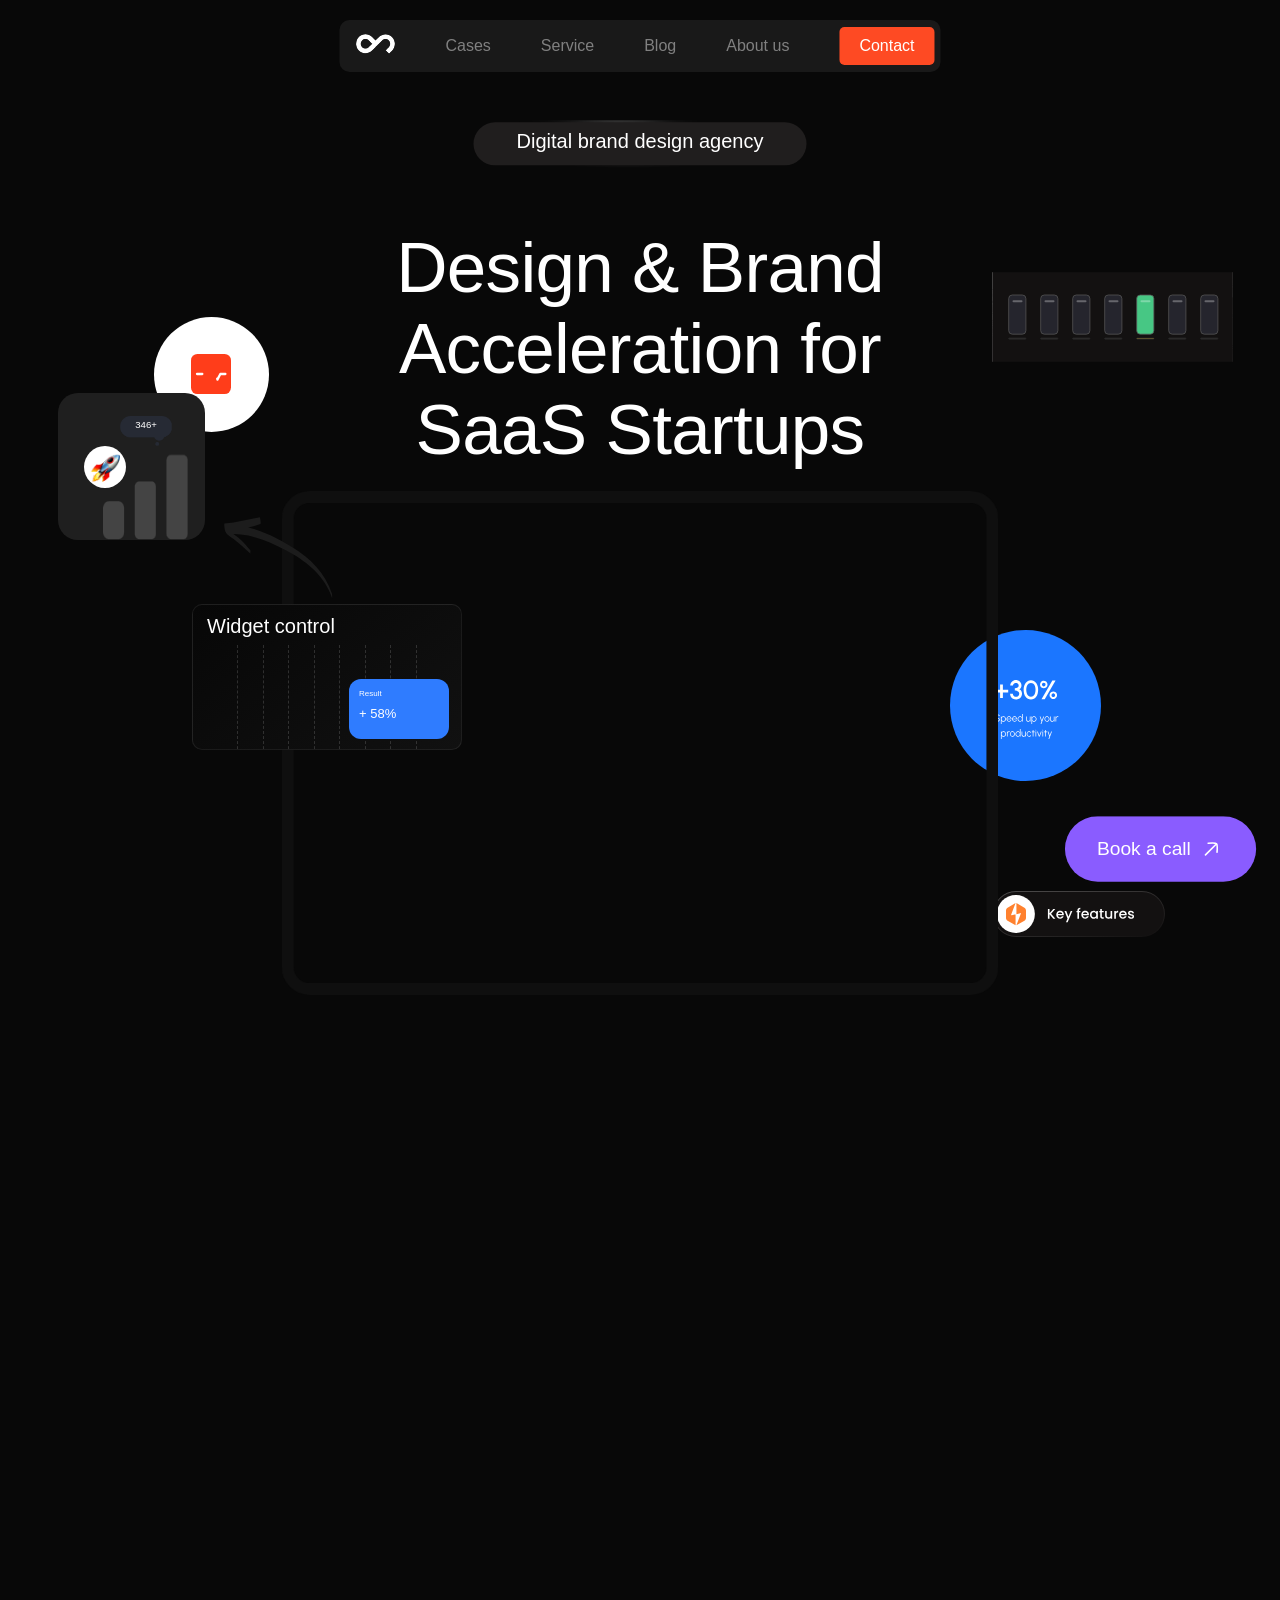
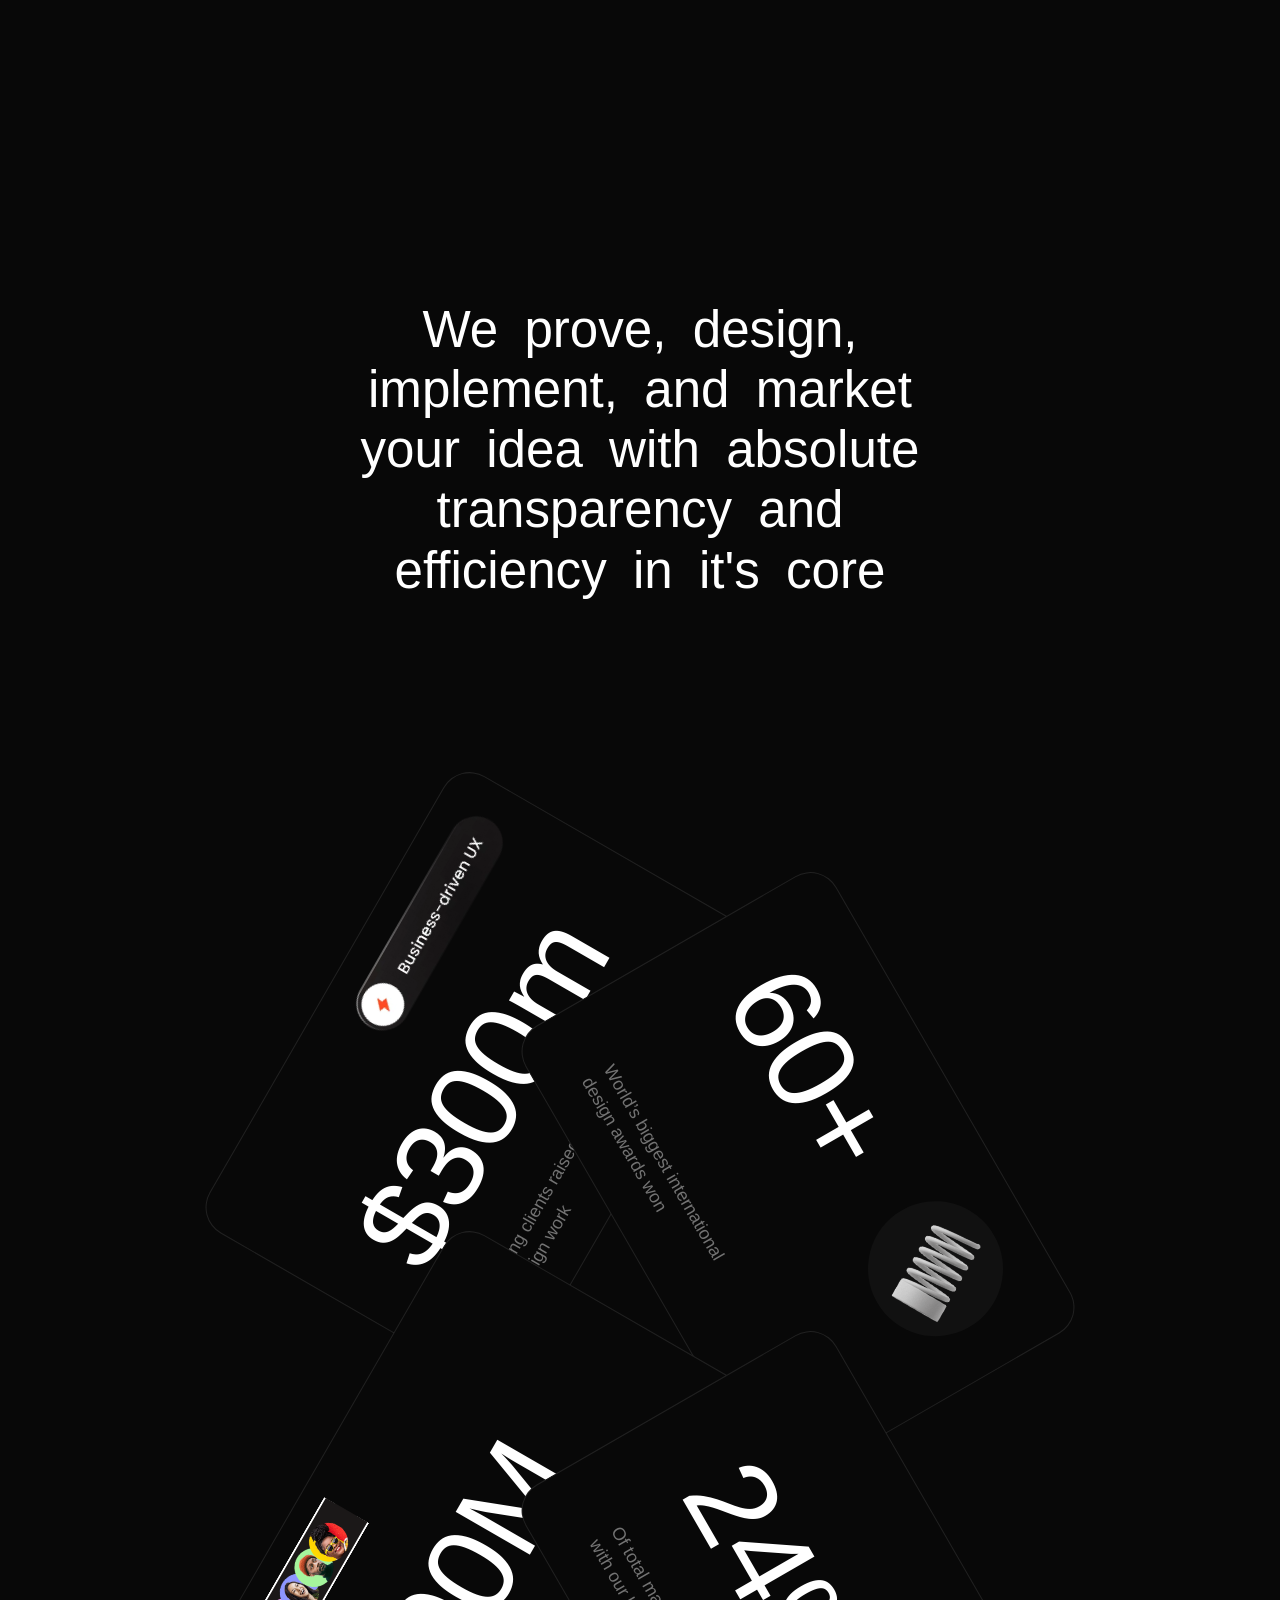
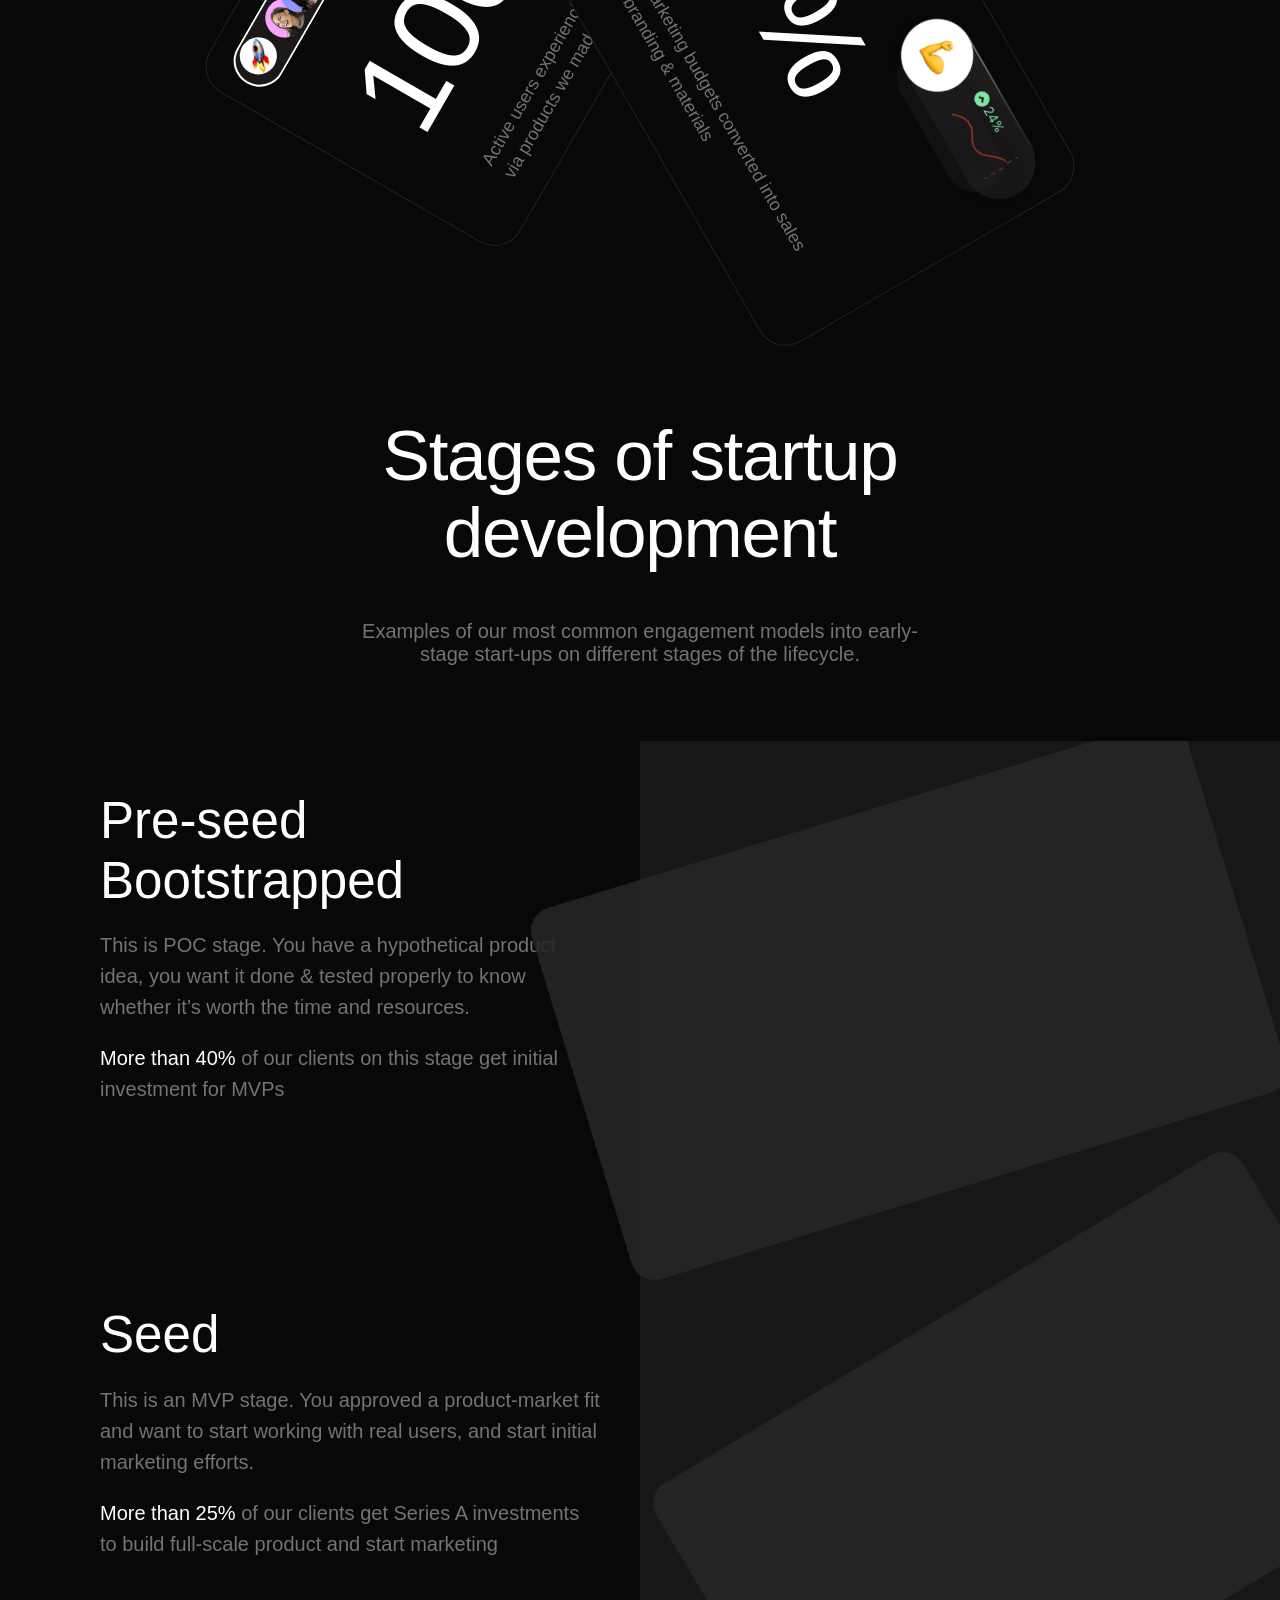
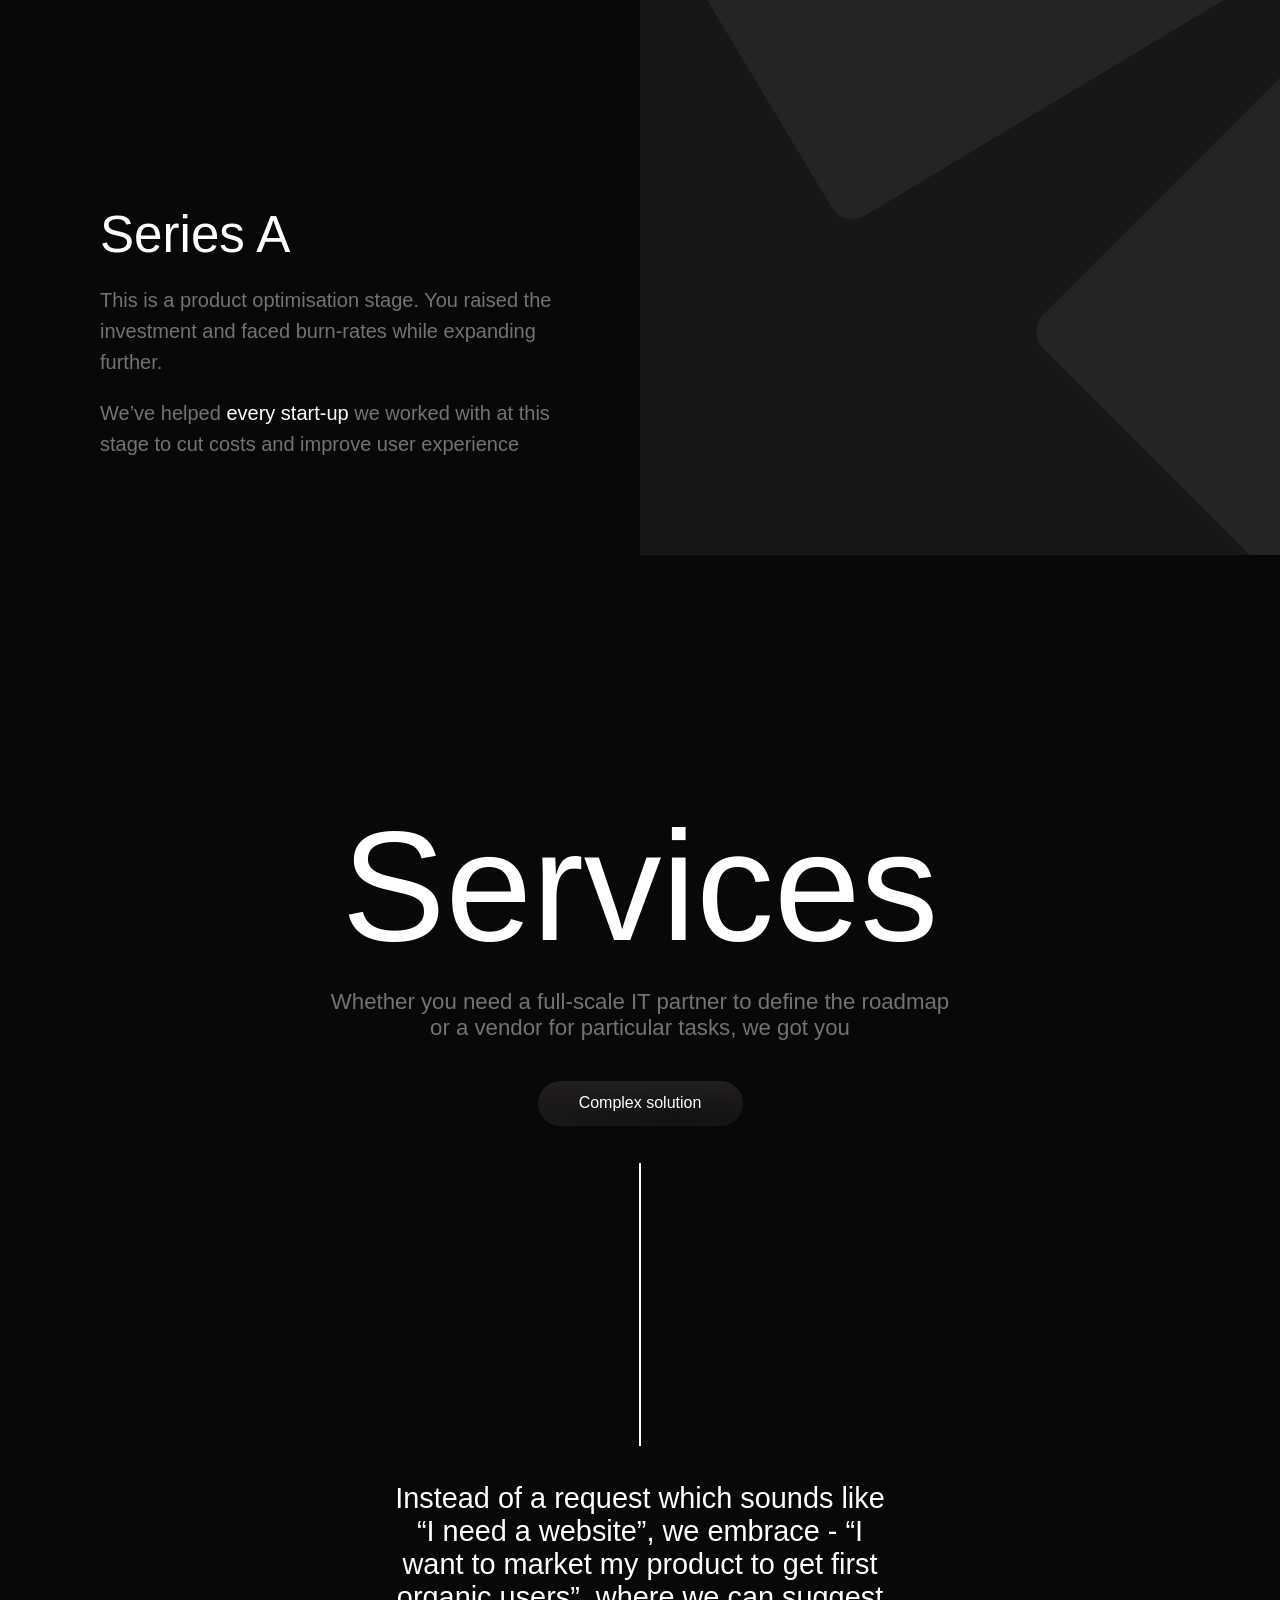
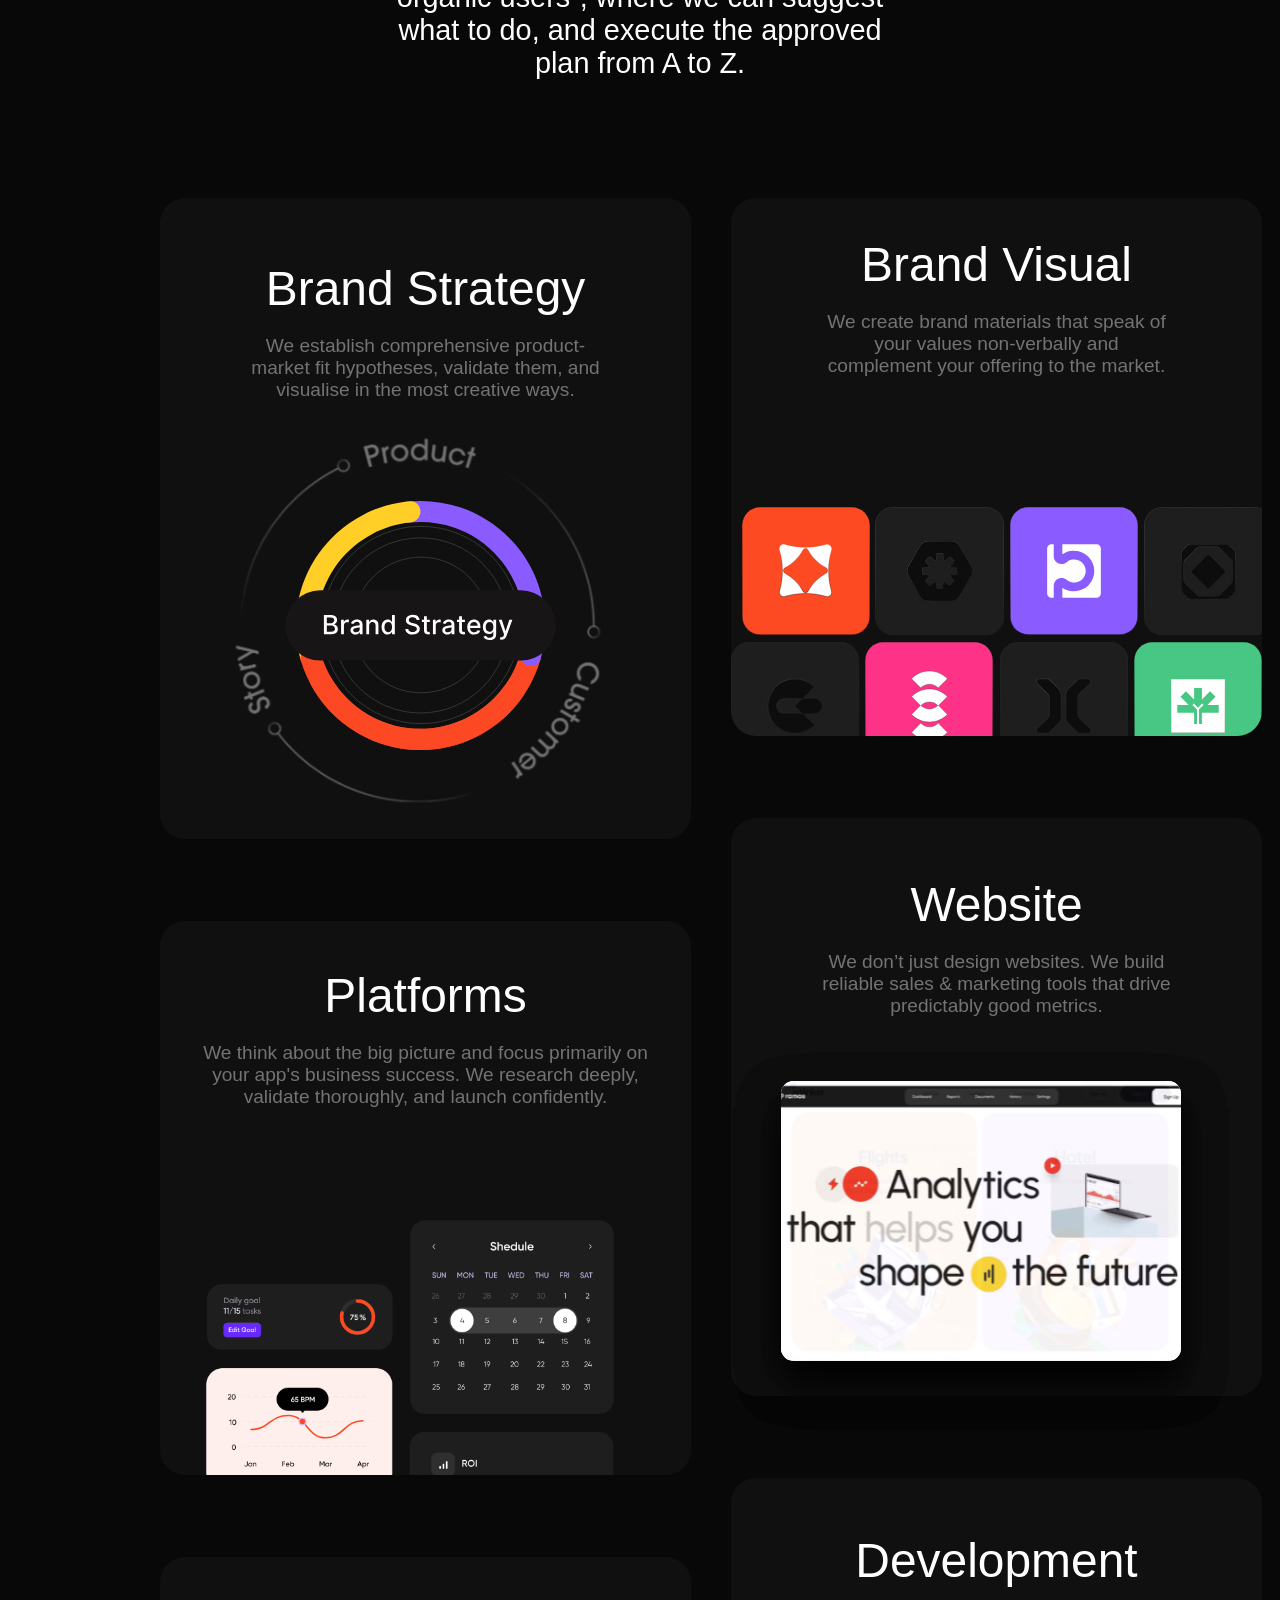
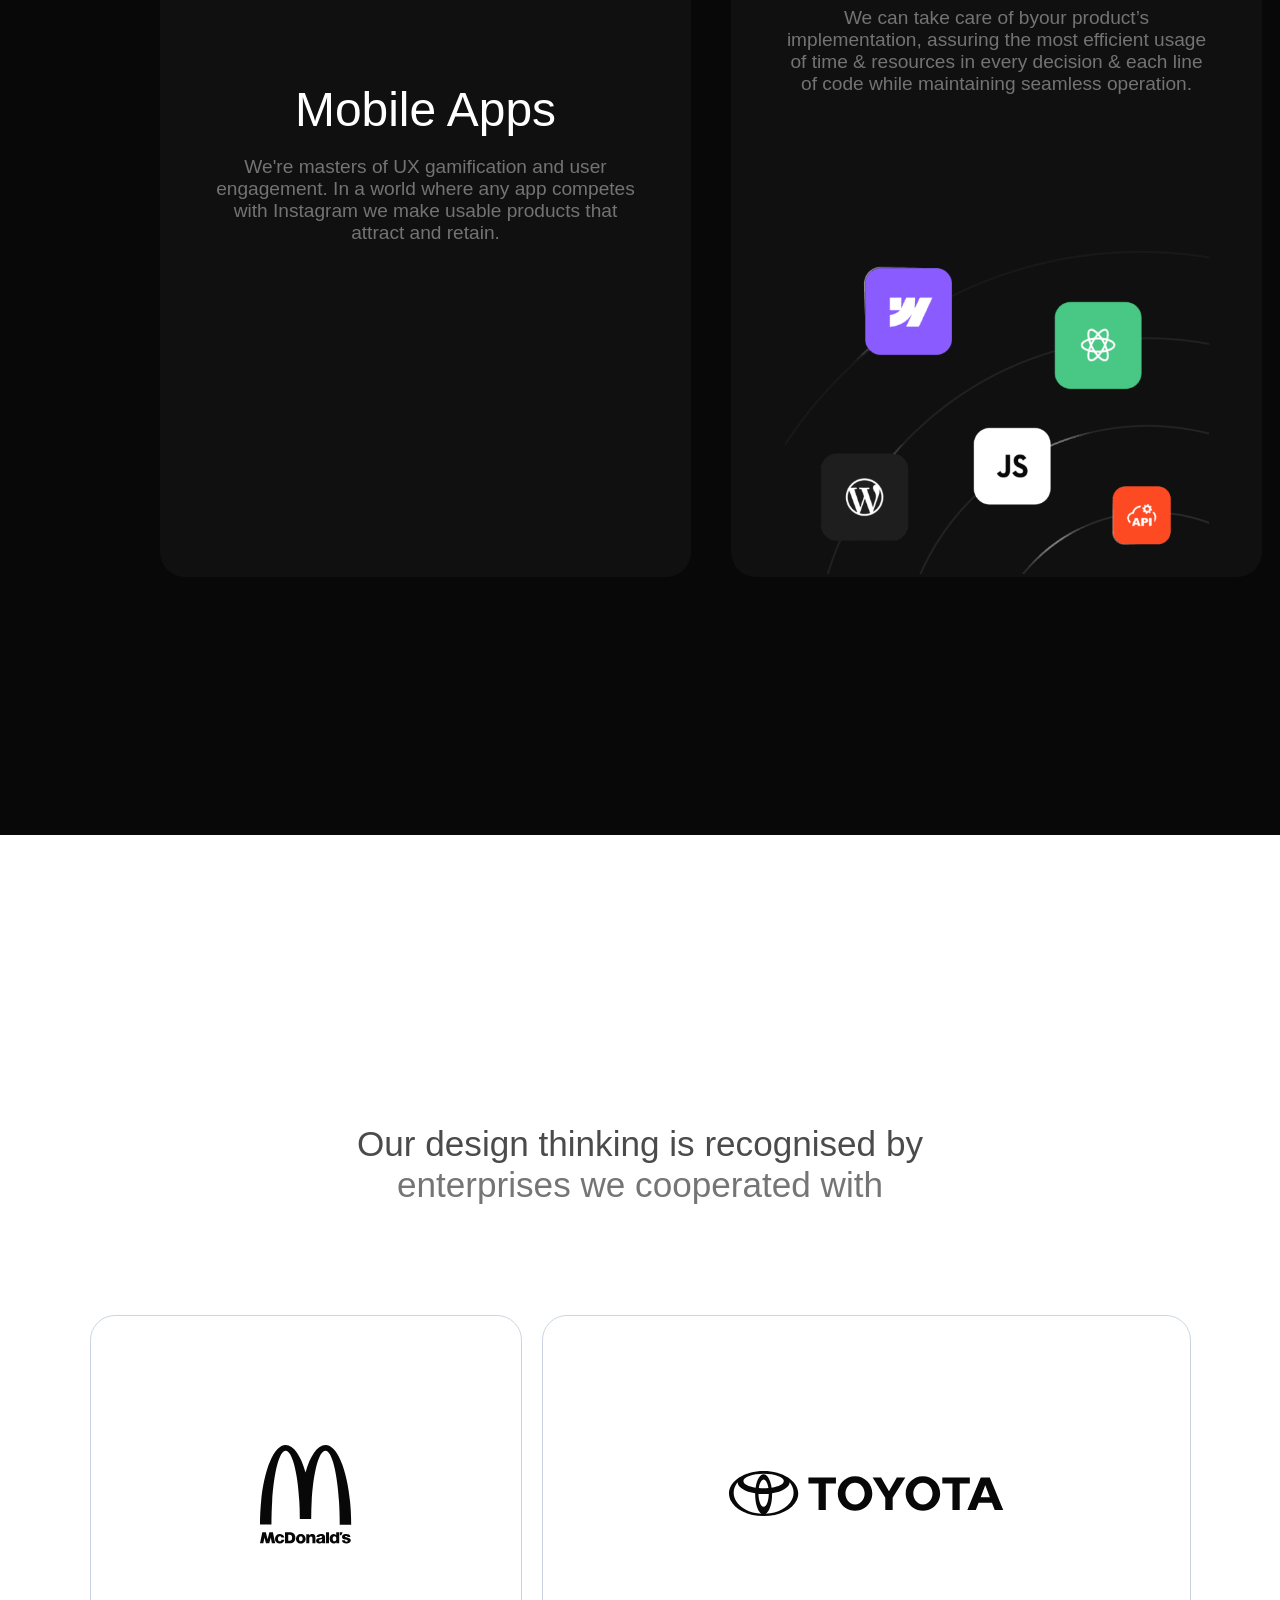
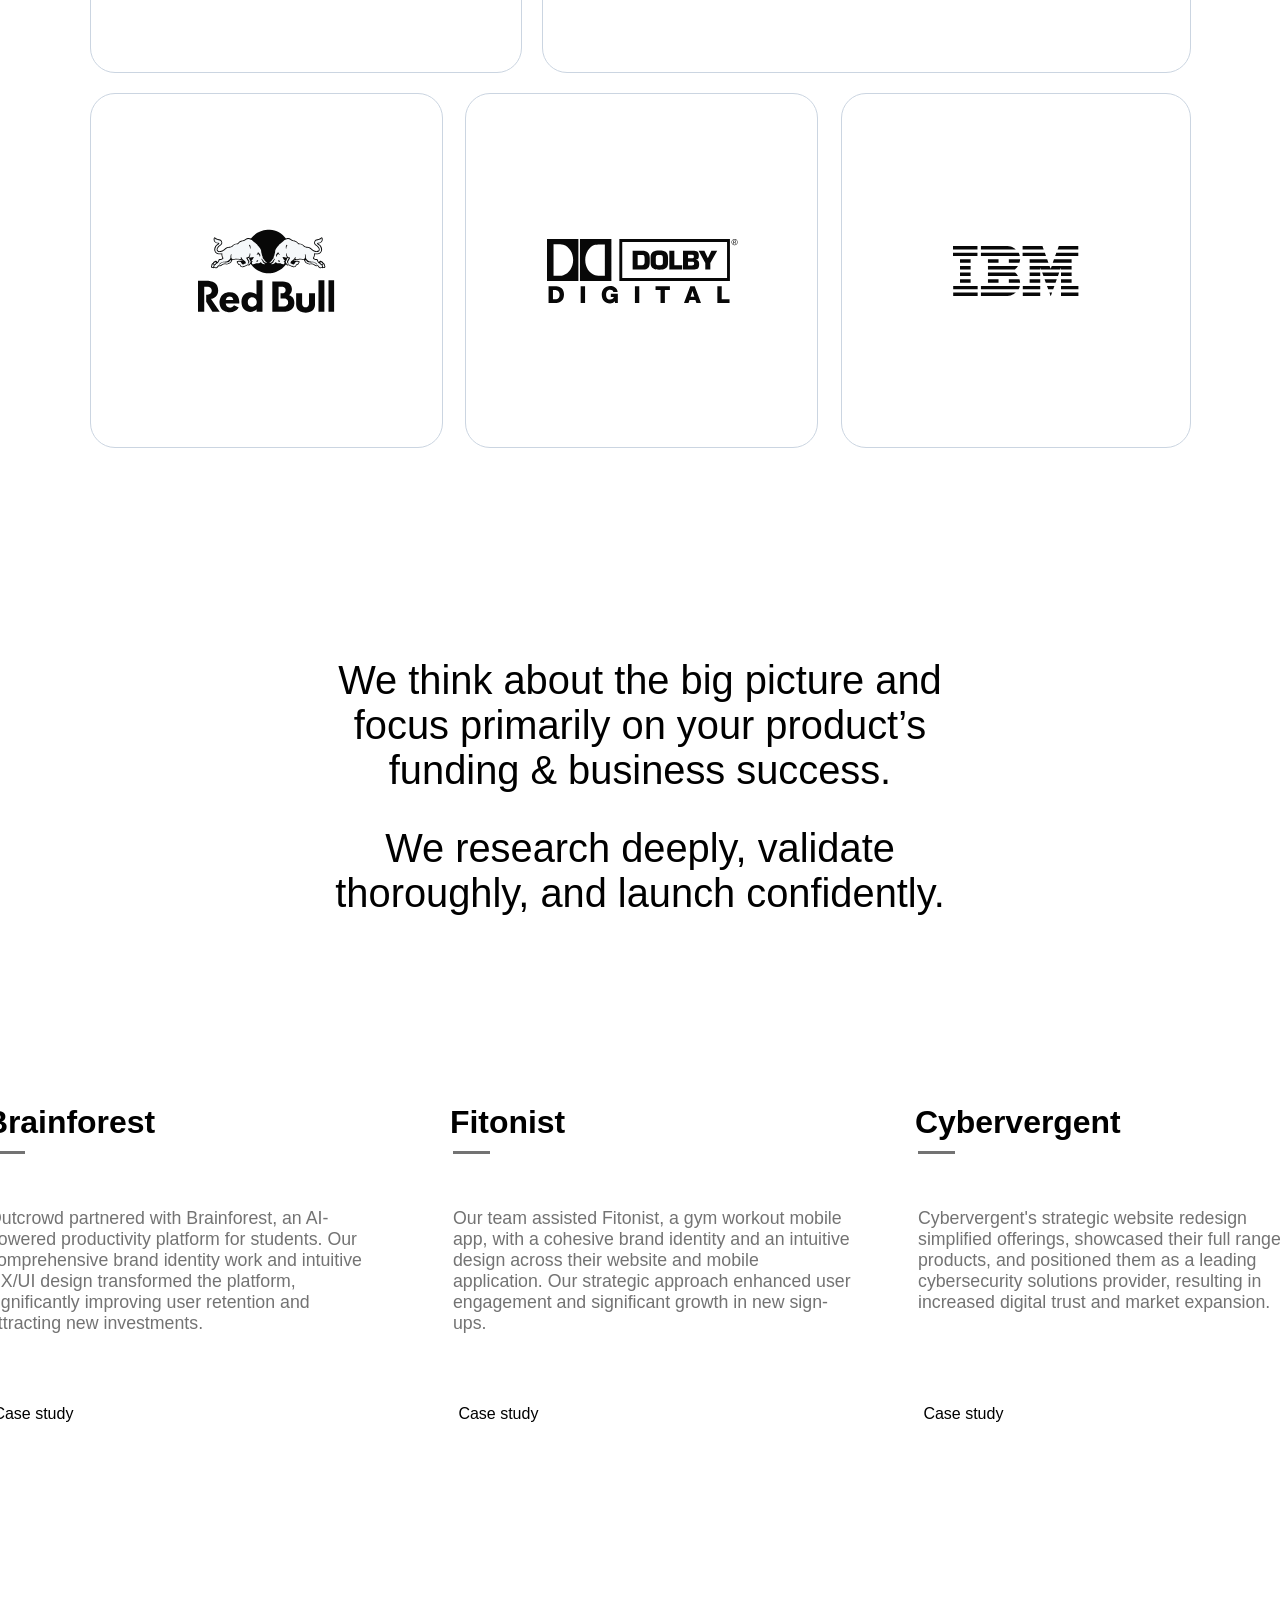
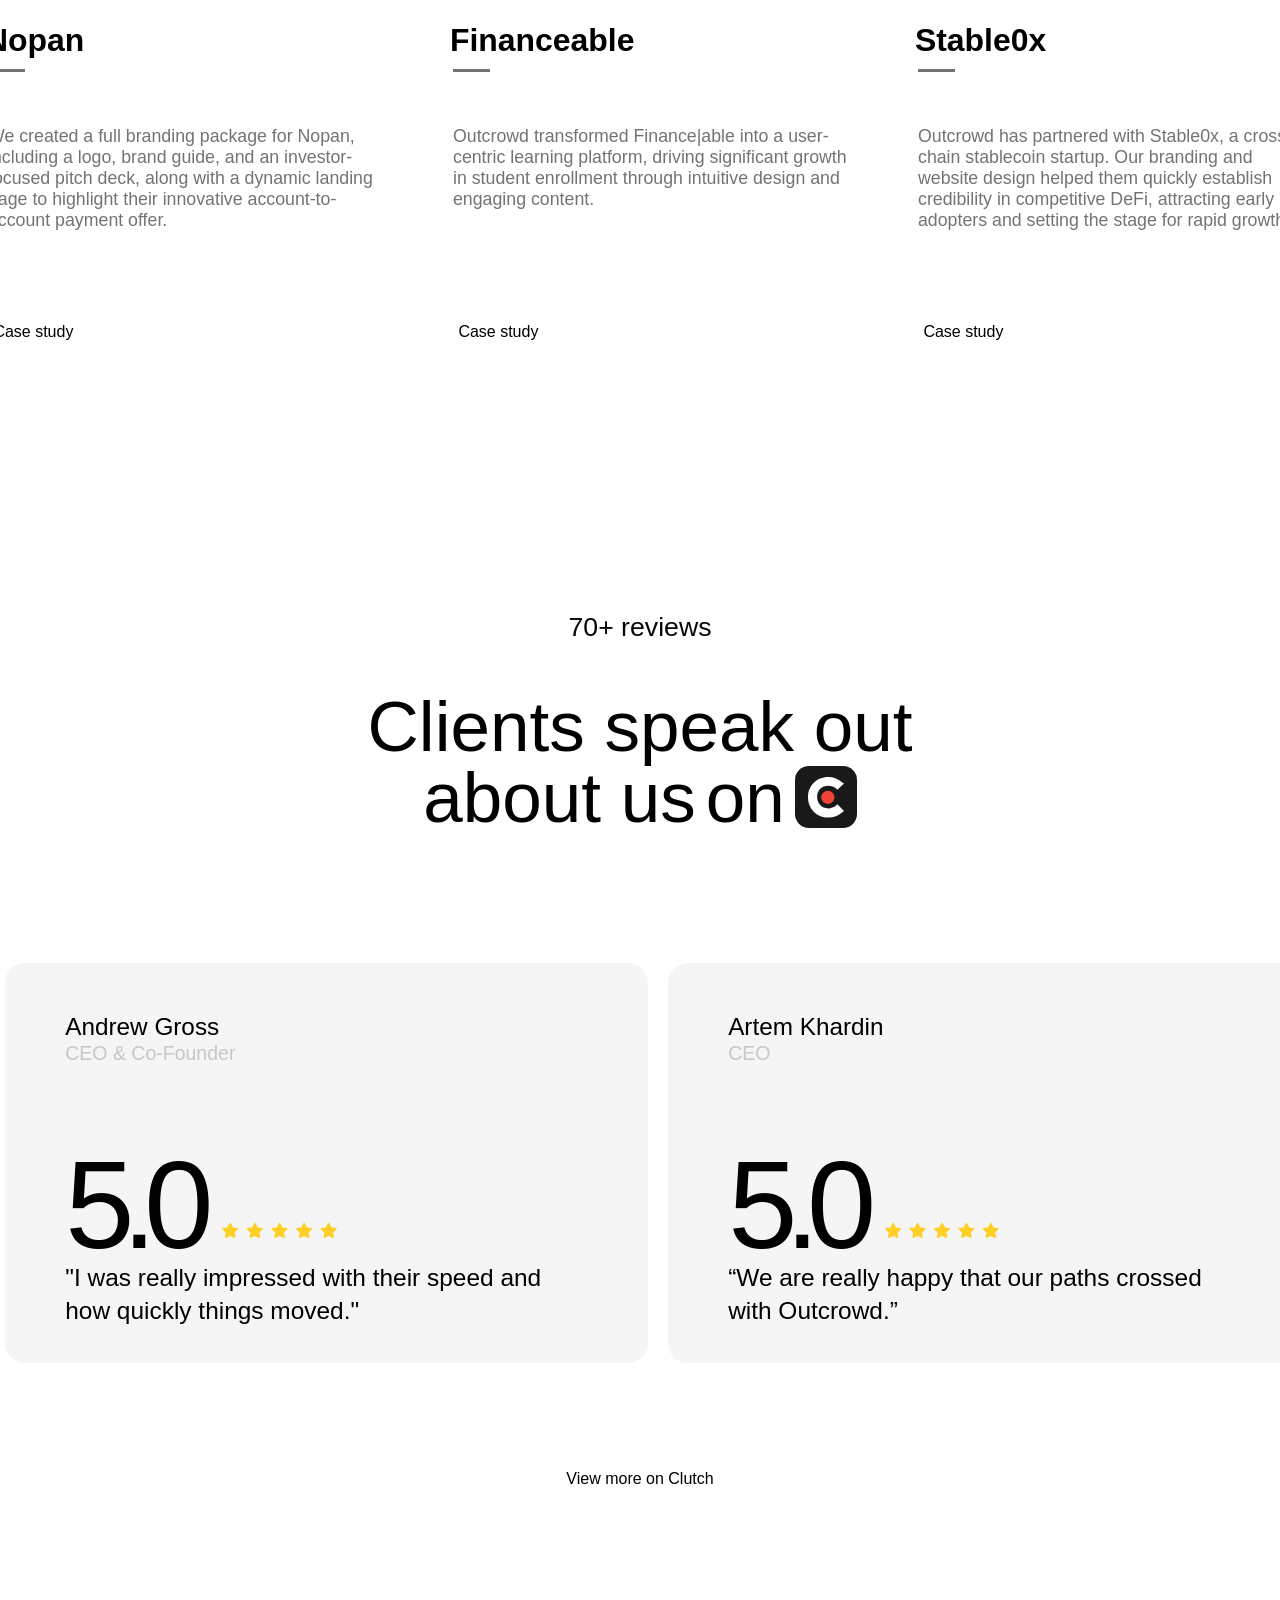
==== commit edcefbcc: "award park is completed" ====
--- a/index.html
+++ b/index.html
@@ -505,7 +505,80 @@
             </div>
         </div>
     </div>
-
+    <div class="Awards">
+        <div class="Awards_header">
+            <h1>Awards for digital innovation</h1>
+            <div class="award_box award1">
+                <h3>Awwwards</h3>
+                <p>Fitonist</p>
+                <div class="award_name">Site of the Day</div>
+                <div class="award_pic award_pic1"><img src="assests/award1.png" alt="" width="124px"
+                        style="border-radius: 10px;"></div>
+                <div class="award_date">Aug 25, 2024</div>
+            </div>
+            <div class="award_box award2">
+                <h3>Awwwards</h3>
+                <p>FinanceAble</p>
+                <div class="award_name">Honorable Mention</div>
+                <div class="award_pic award_pic2"><img src="assests/award2.png" alt="" width="124px"></div>
+                <div class="award_date">Mar 06, 2024</div>
+            </div>
+            <div class="award_box award3">
+                <h3>TheFWA</h3>
+                <p>Deed Delivery</p>
+                <div class="award_name">FWA of the Day</div>
+                <div class="award_pic award_pic3"><img src="assests/award3.png" alt="" width="124px"></div>
+                <div class="award_date">Dec 30, 2023</div>
+            </div>
+            <div class="award_box award4">
+                <h3>CssDA</h3>
+                <p>EventBeds</p>
+                <div class="award_name">Website of the Day</div>
+                <div class="award_pic award_pic4"><img src="assests/award4.png" alt="" width="124px"></div>
+                <div class="award_date">Dec 29, 2023</div>
+            </div>
+            <div class="award_box award5">
+                <h3>Awwwards</h3>
+                <p>Mota</p>
+                <div class="award_name">Honorable Mention</div>
+                <div class="award_pic award_pic5"><img src="assests/award5.png" alt="" width="124px"></div>
+                <div class="award_date">Nov 30, 2023</div>
+            </div>
+            <div class="award_box award6">
+                <h3>CssDA</h3>
+                <p>Dstafin</p>
+                <div class="award_name">Website of the Day</div>
+                <div class="award_pic award_pic6"><img src="assests/award6.png" alt="" width="124px"></div>
+                <div class="award_date">Aug 18, 2023</div>
+            </div>
+            <div class="award_box award7">
+                <h3>CssDA</h3>
+                <p>KMBCH</p>
+                <div class="award_name">Website of the Day</div>
+                <div class="award_pic award_pic7"><img src="assests/award7.png" alt="" width="124px"></div>
+                <div class="award_date">Feb 25, 2023</div>
+            </div>
+        </div>
+    </div>
+    <div class="news">
+        <div class="news_header">
+            <h2>Our News</h2>
+        </div>
+        <div class="news_box">
+            <div class="news1">
+                <img src="" alt="">
+                <p></p>
+            </div>
+            <div class="news2">
+                <img src="" alt="">
+                <p></p>
+            </div>
+            <div class="news3">
+                <img src="" alt="">
+                <p></p>
+            </div>
+        </div>
+    </div>
     <script src="script.js"></script>
 
 </body>
--- a/style.css
+++ b/style.css
@@ -1687,3 +1687,86 @@
       transform: translateY(-11px);
   }
 
+  .Awards .Awards_header {
+      margin-top: 240px;
+  }
+
+  .Awards .Awards_header h1 {
+      max-width: 55rem;
+      color: white;
+      font-size: 5rem;
+      text-align: center;
+      margin-left: auto;
+      margin-right: auto;
+      font-weight: 500;
+  }
+
+  .award_box h3 {
+      font-size: 34px;
+  }
+
+  .award_box .award_pic img {
+      position: absolute;
+      top: -25px;
+      right: 20%;
+  }
+
+  .award_box p {
+      color: #737373;
+  }
+
+  .award_box:hover {
+      background: #171717;
+      height: 7.25rem;
+  }
+
+  .award_box .award_pic img {
+      opacity: 0;
+      transform: scale(0.8);
+      transition: all 0.3s ease-in-out;
+  }
+
+  .award_box {
+      color: rgb(255, 255, 255);
+      height: 7.25rem;
+      justify-content: space-between;
+      display: flex;
+      font-weight: 500;
+      position: relative;
+      align-items: center;
+      cursor: pointer;
+      border-radius: 0.875rem;
+      place-items: center;
+      transition: background 0.5s ease-in-out;
+      padding: 2.4375rem 2.6875rem;
+      width: 95vw;
+  }
+
+  .Awards {
+      display: flex;
+      flex-direction: column;
+      padding: 0 2rem;
+  }
+
+  .award1:hover .award_pic1 img,
+  .award2:hover .award_pic2 img,
+  .award3:hover .award_pic3 img,
+  .award4:hover .award_pic4 img,
+  .award5:hover .award_pic5 img,
+  .award7:hover .award_pic7 img,
+  .award6:hover .award_pic6 img {
+      opacity: 1;
+      transform: scale(1);
+  }
+
+  .news .news_header h2 {
+      max-width: 55rem;
+      color: white;
+      margin-left: auto;
+      margin-right: auto;
+      font-weight: 500;
+      text-align: center;
+      font-size: 4.44rem;
+      margin-top: 20.08rem;
+      line-height: 100%;
+  }
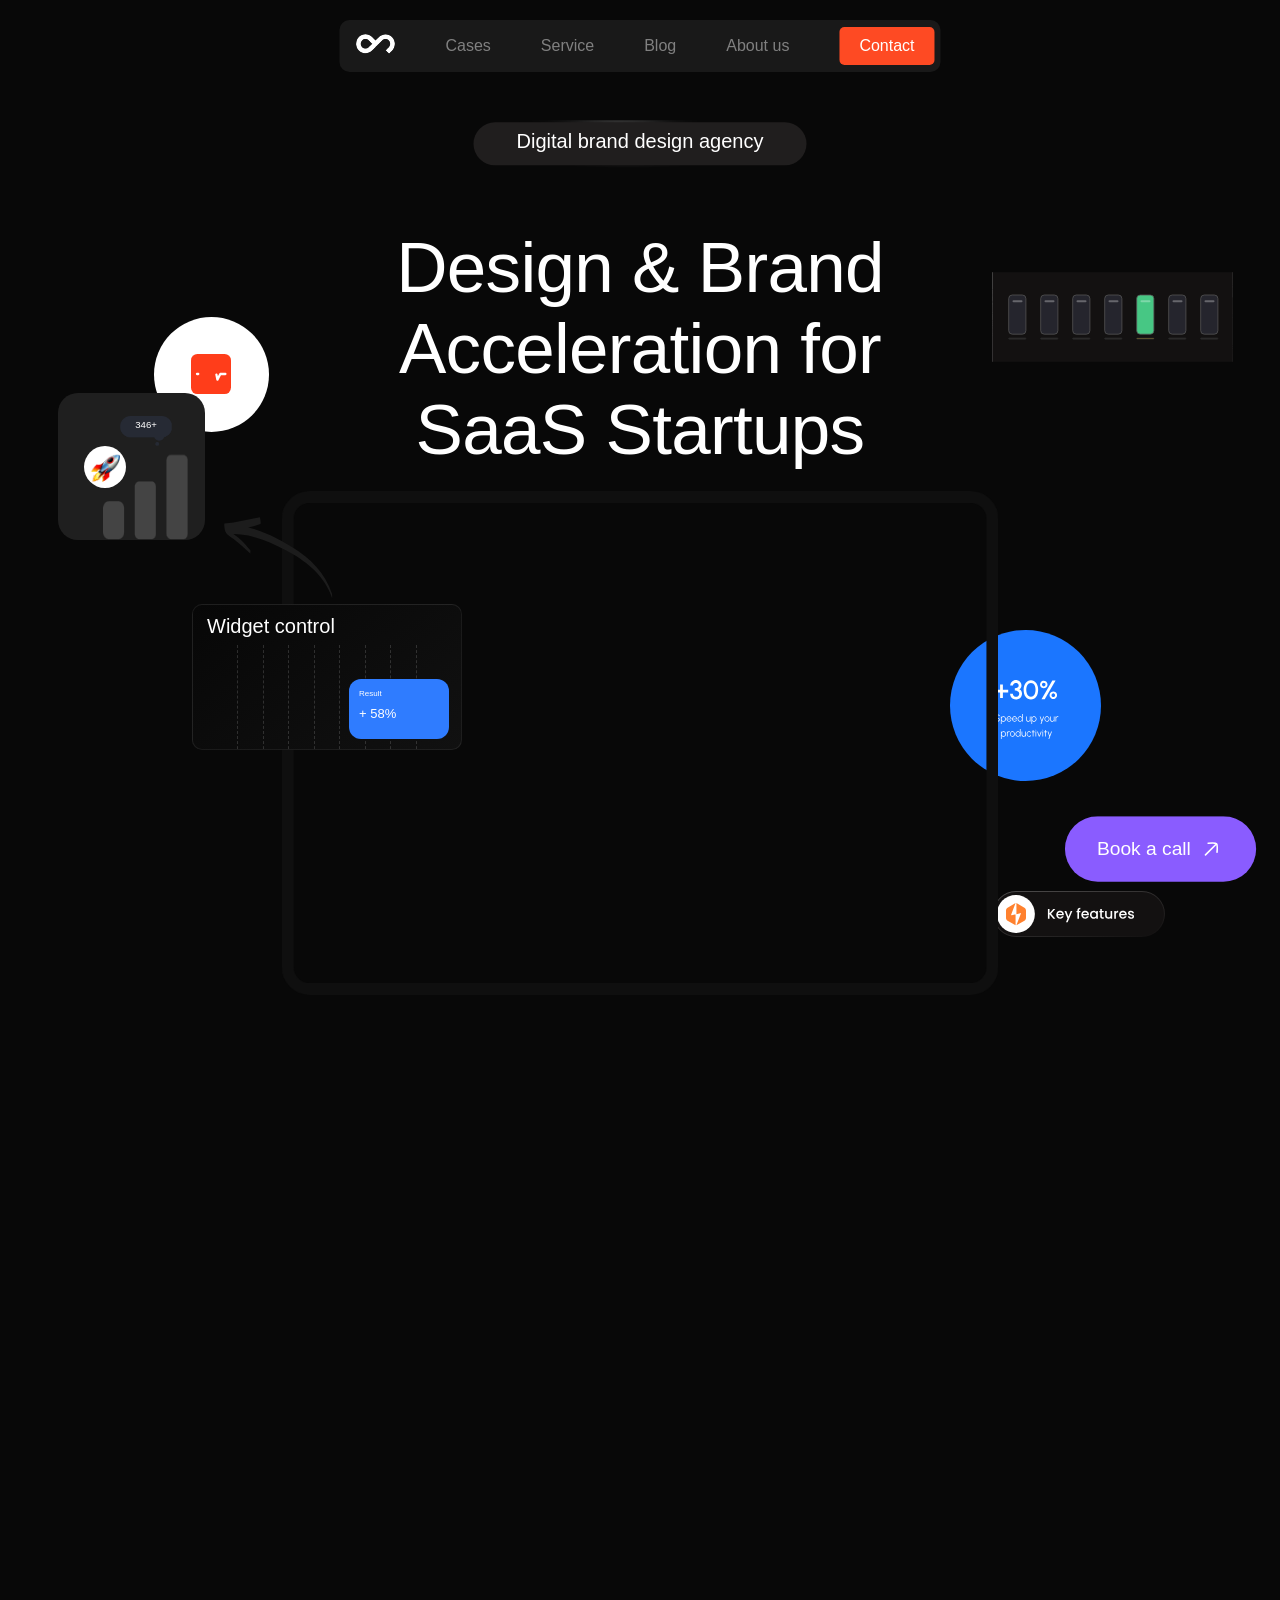
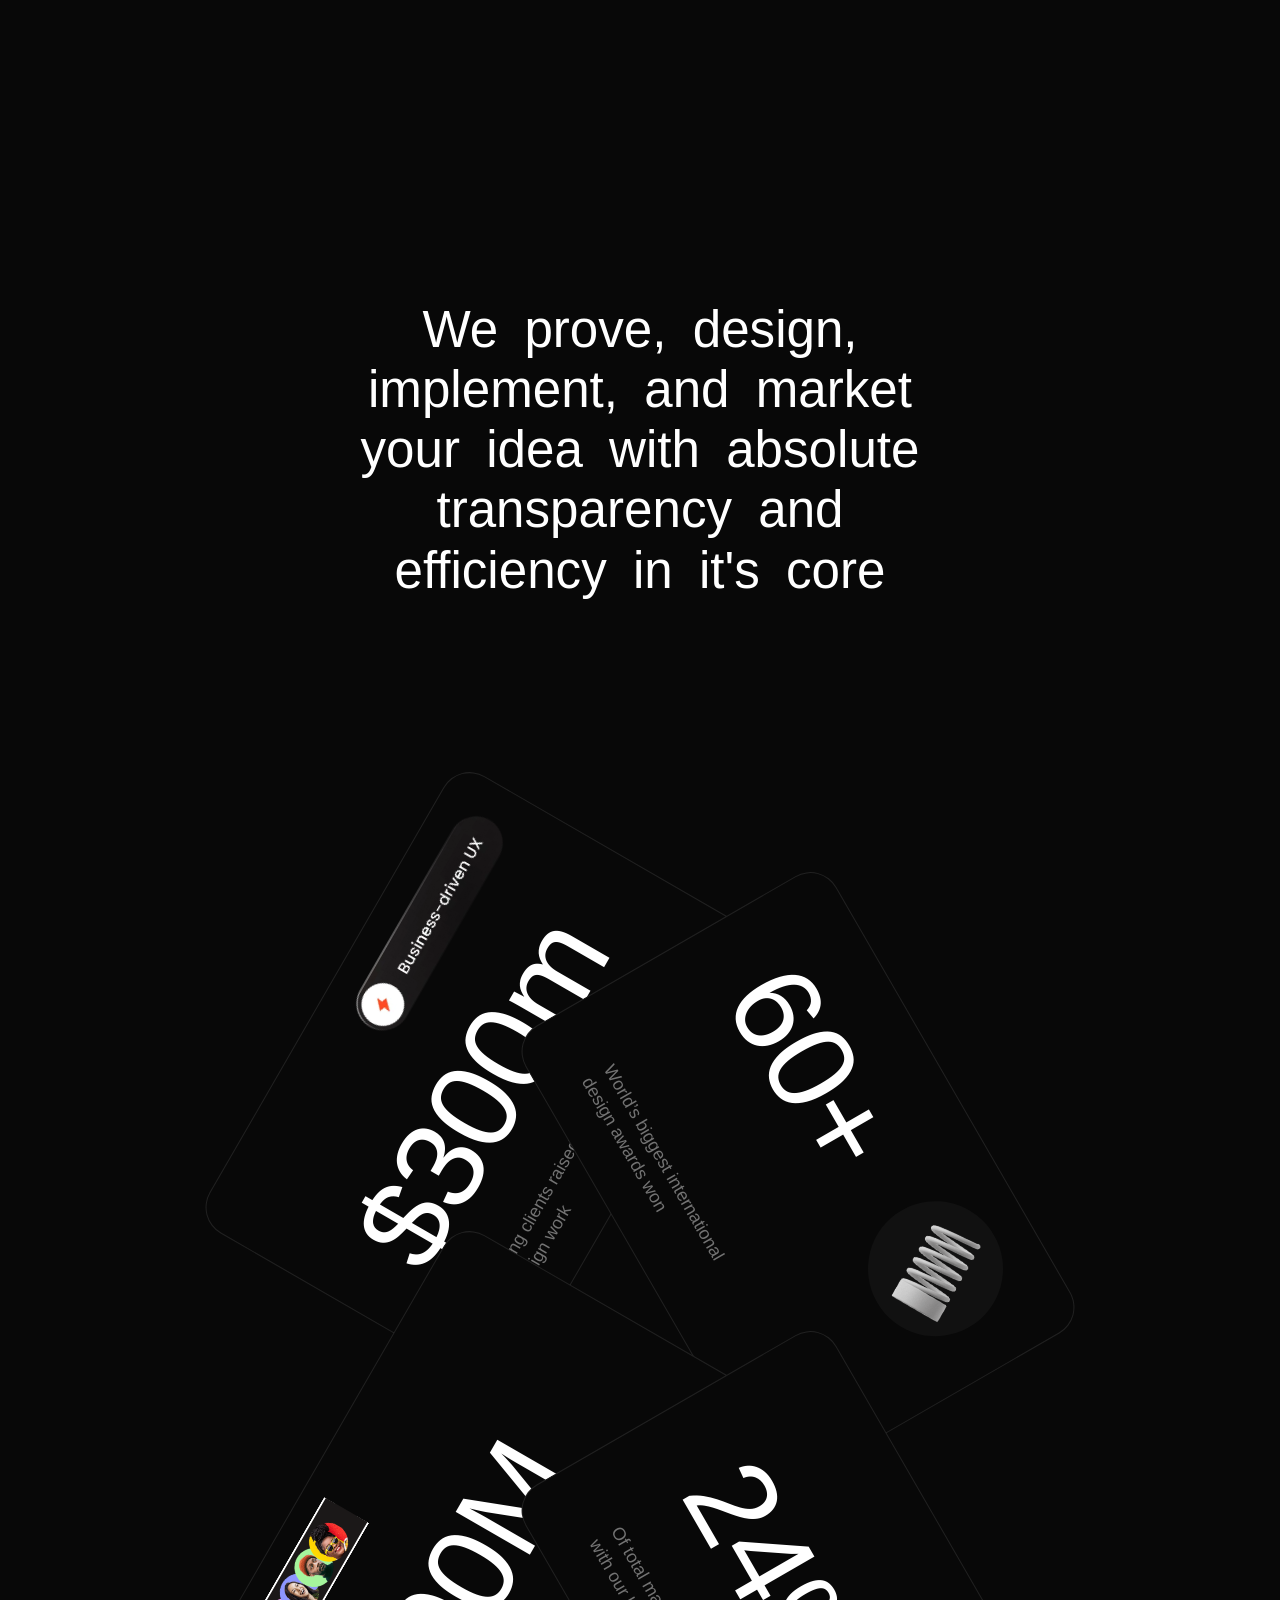
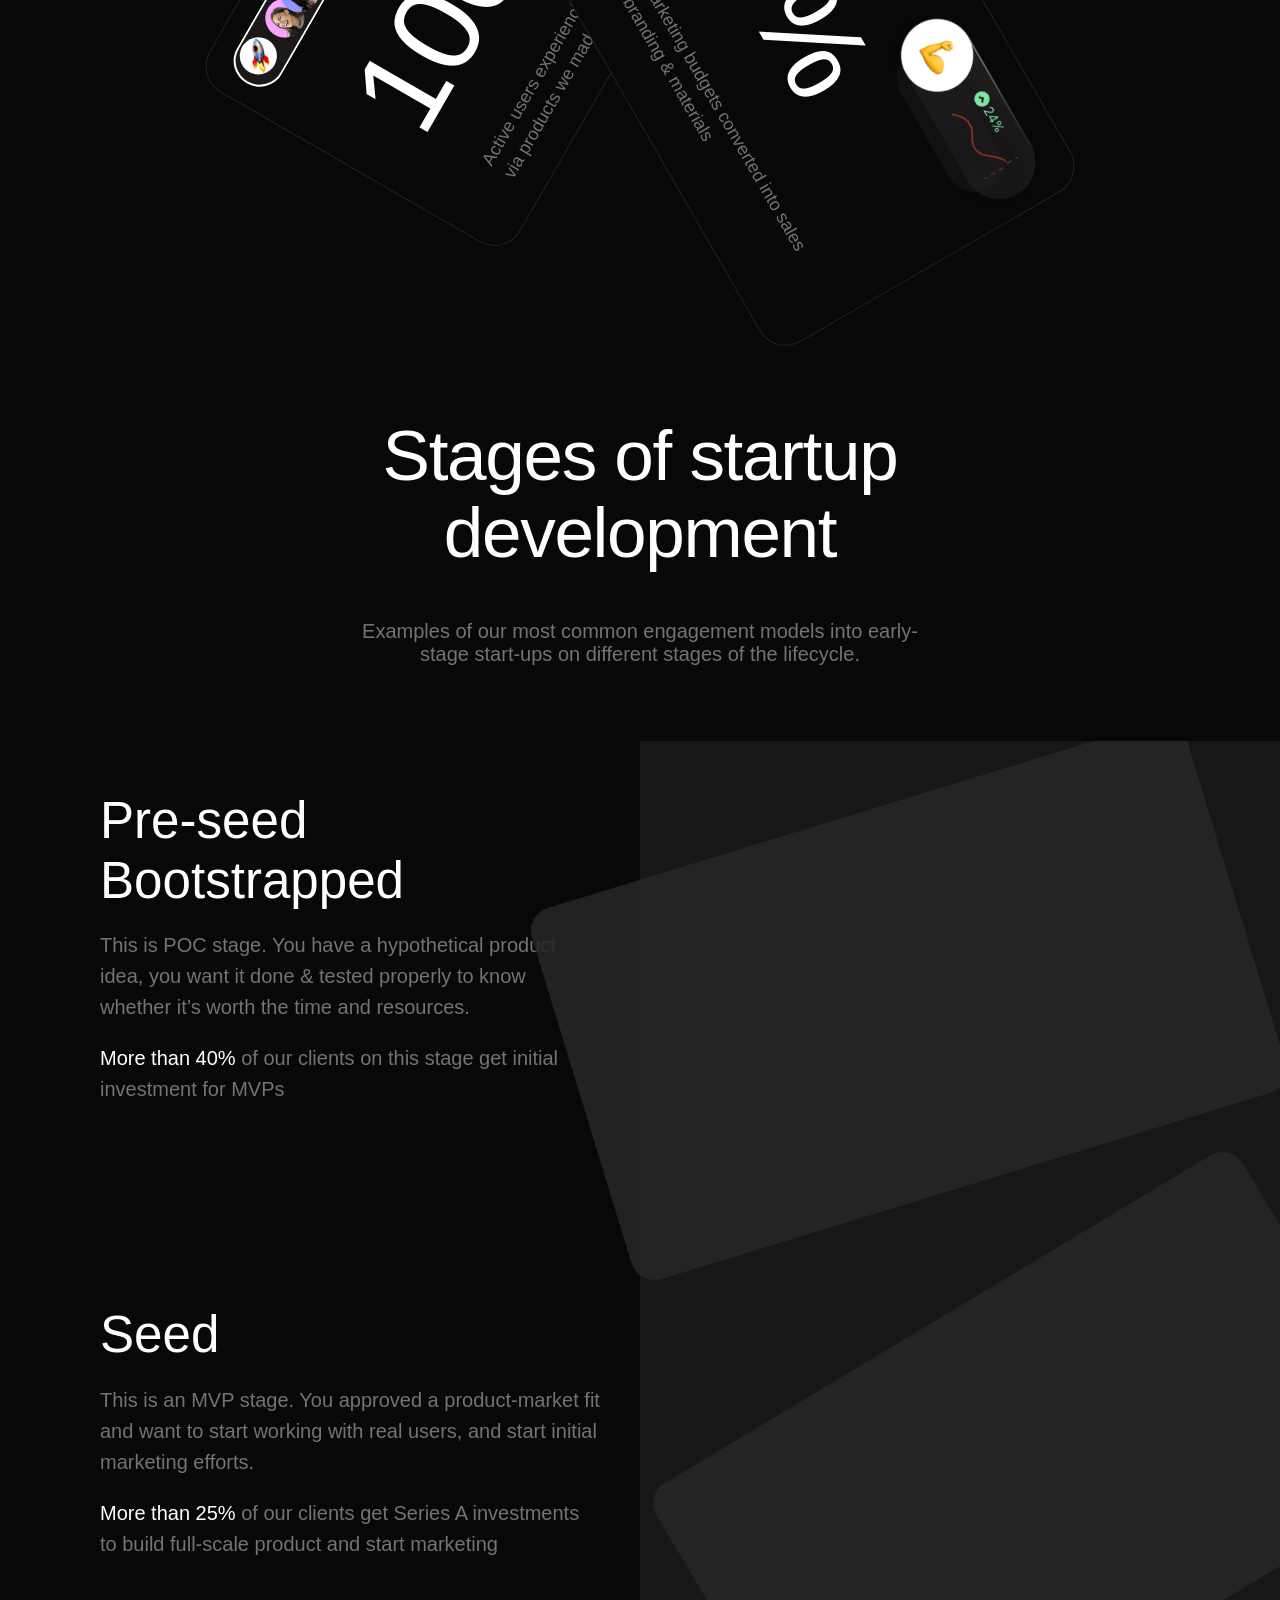
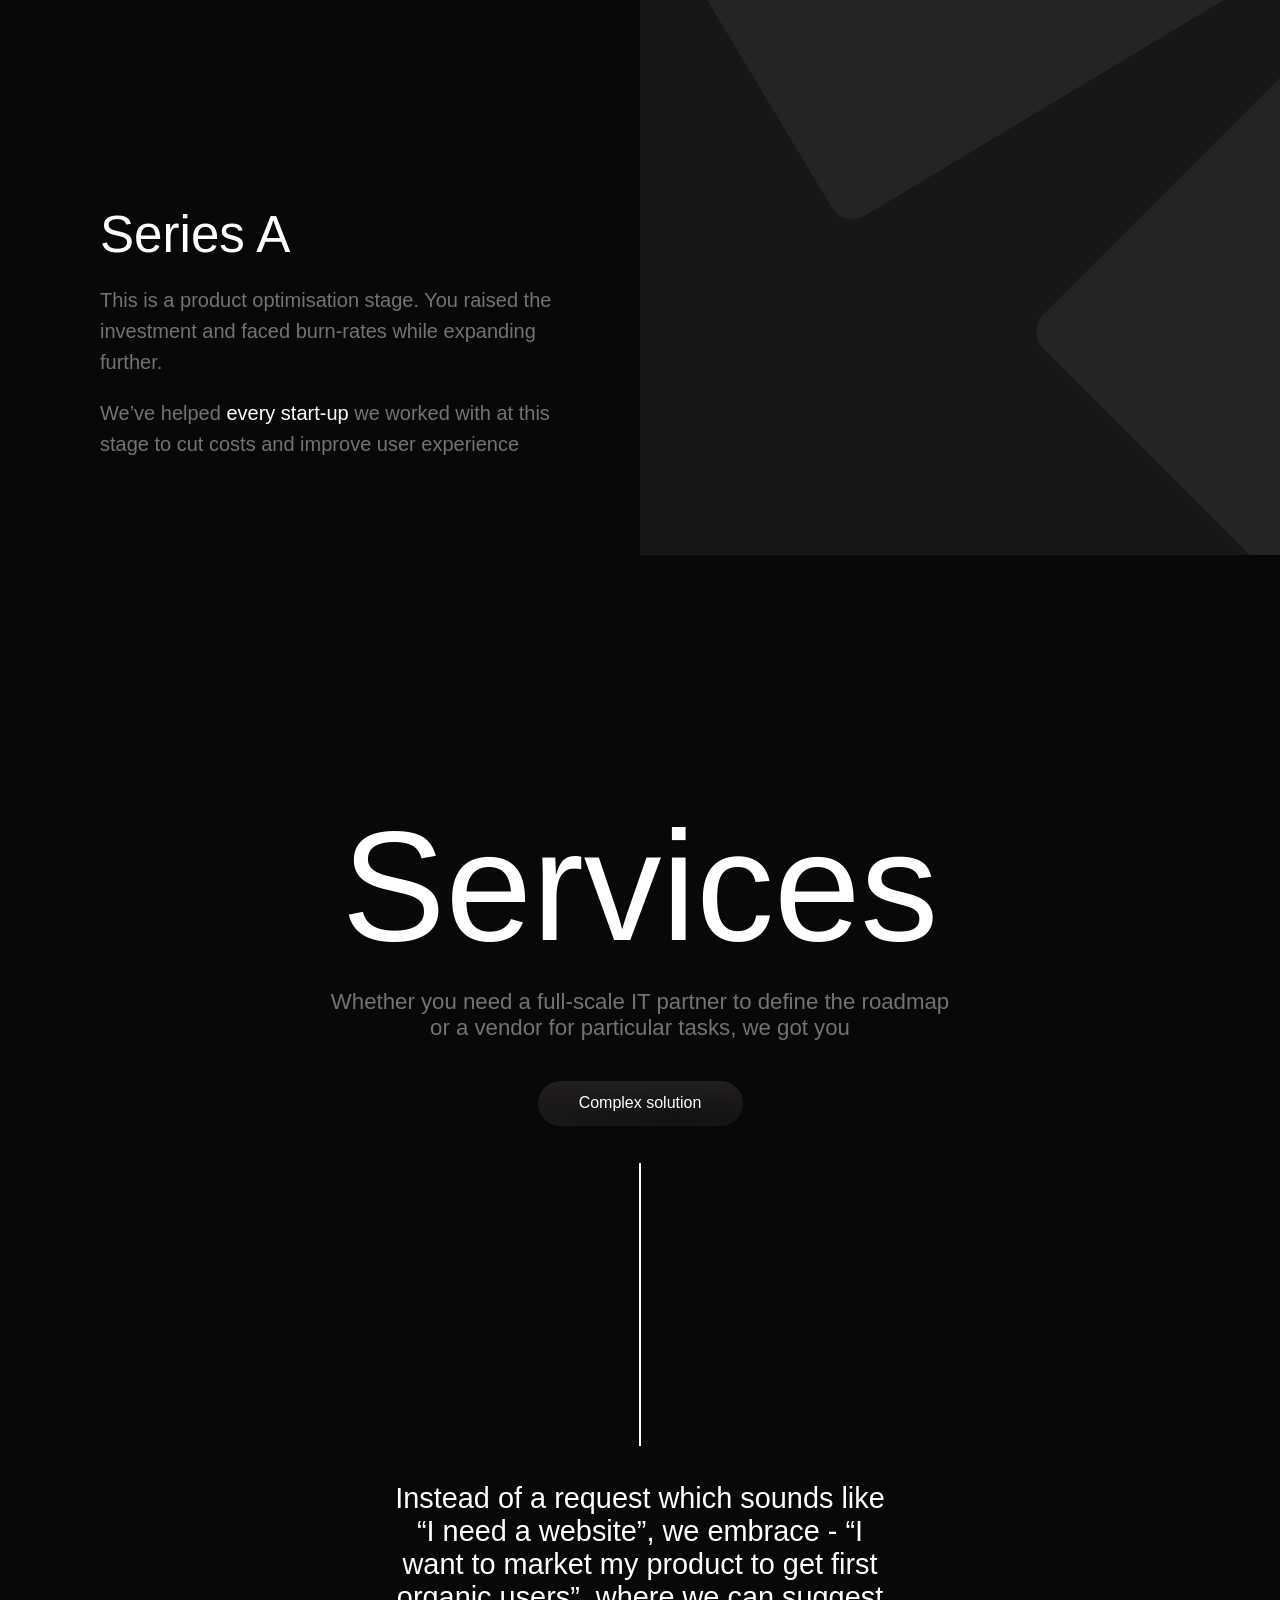
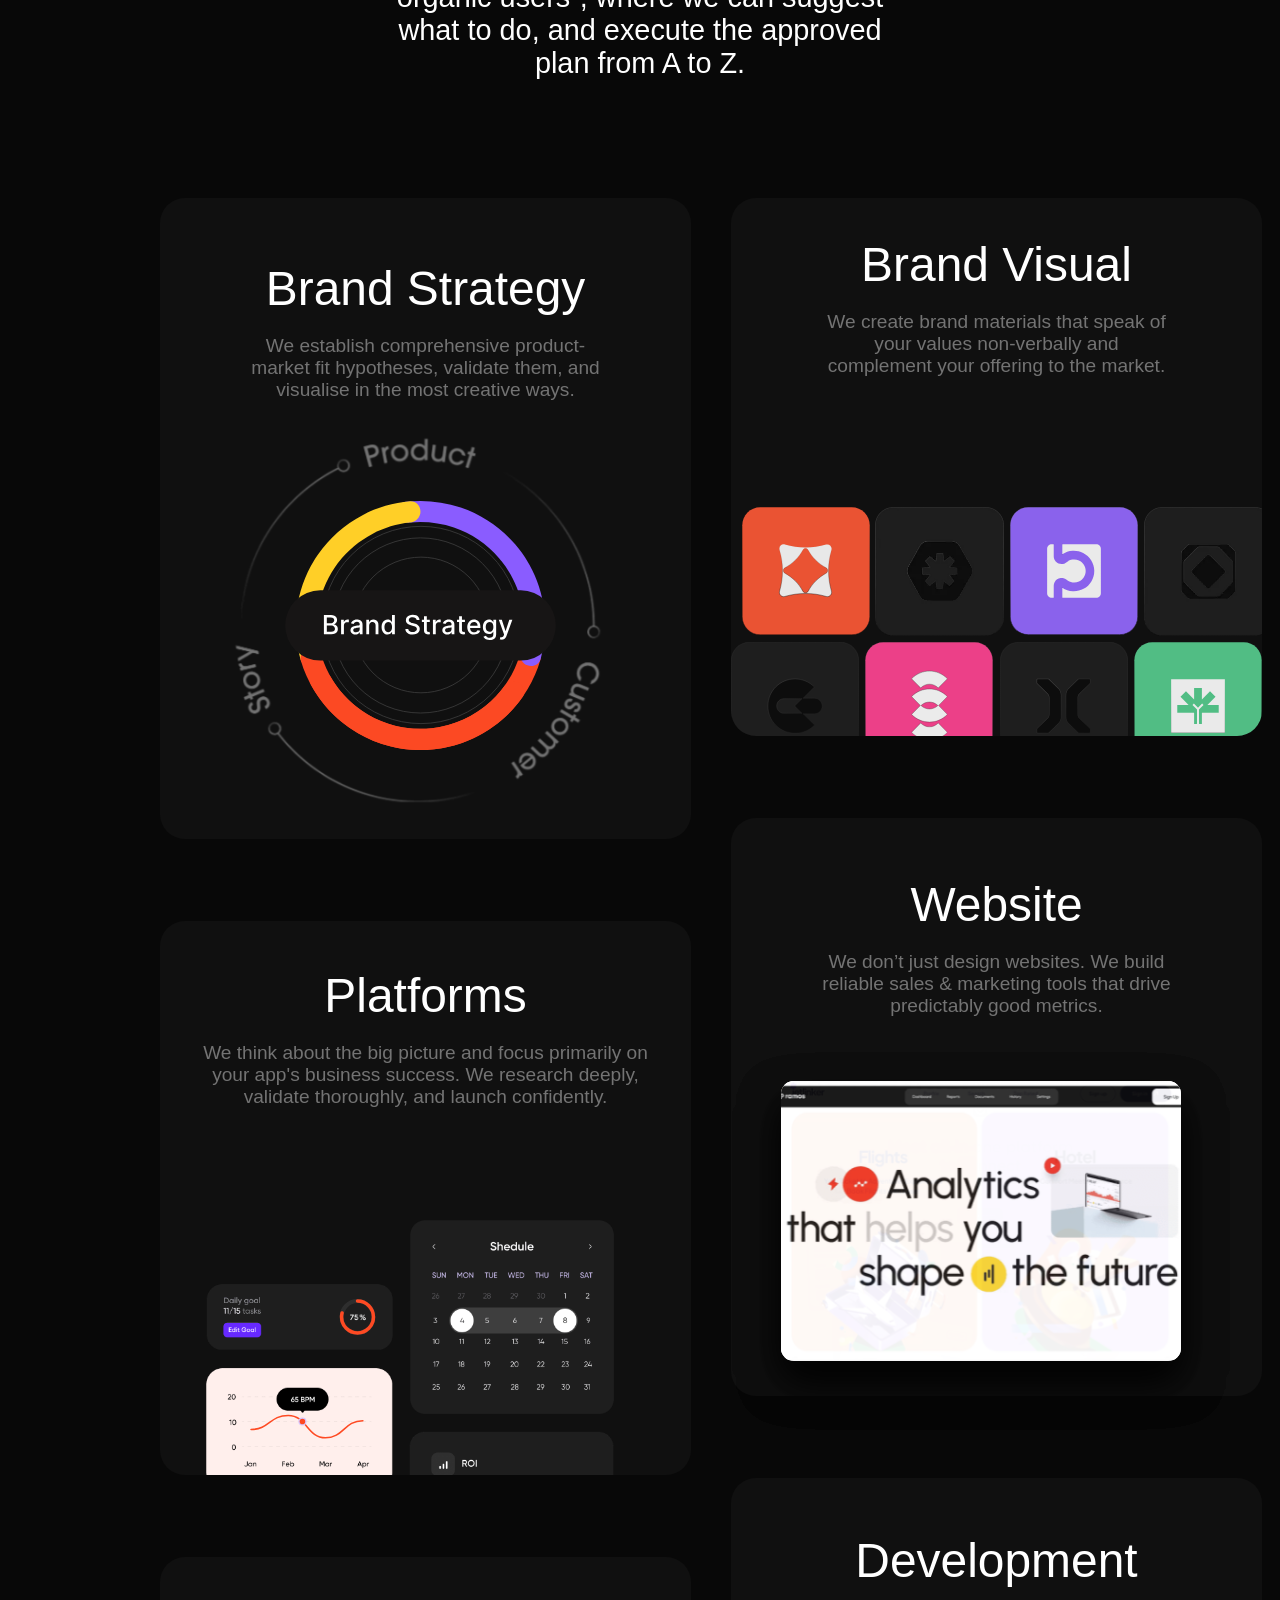
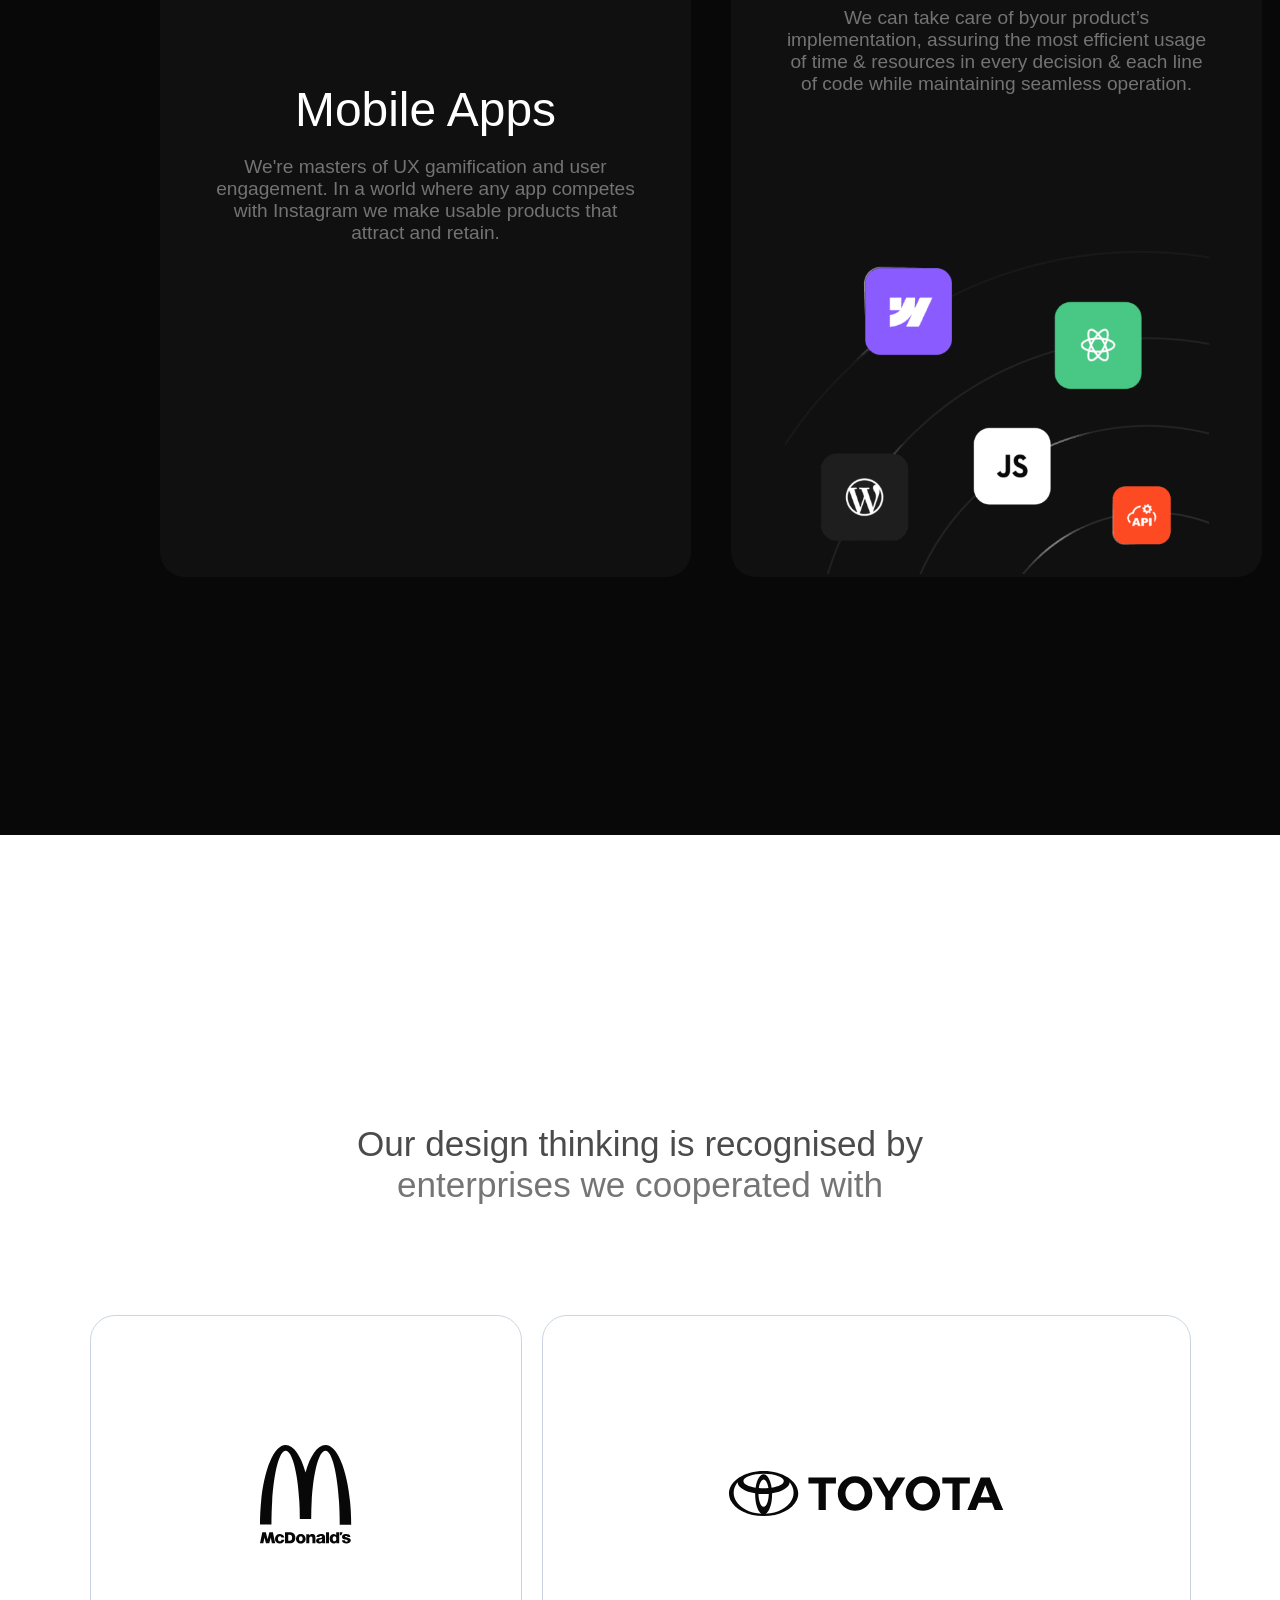
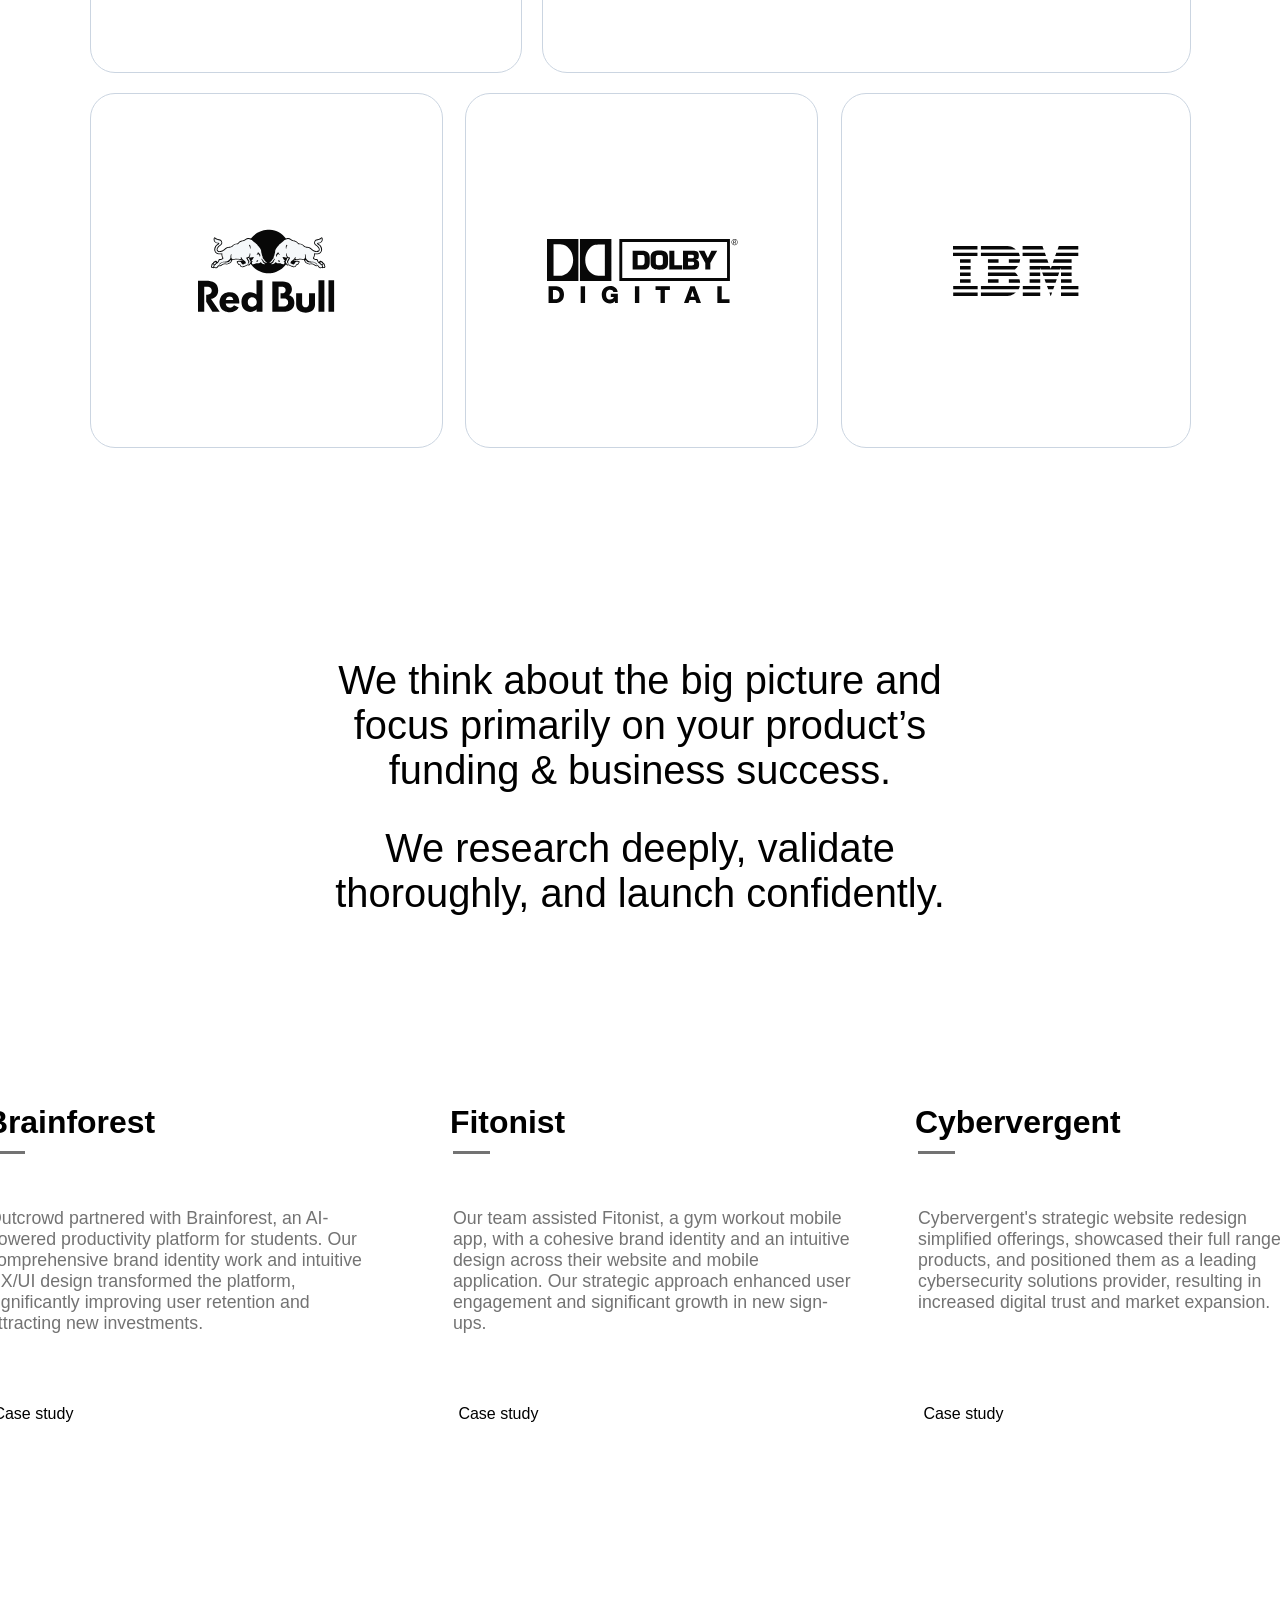
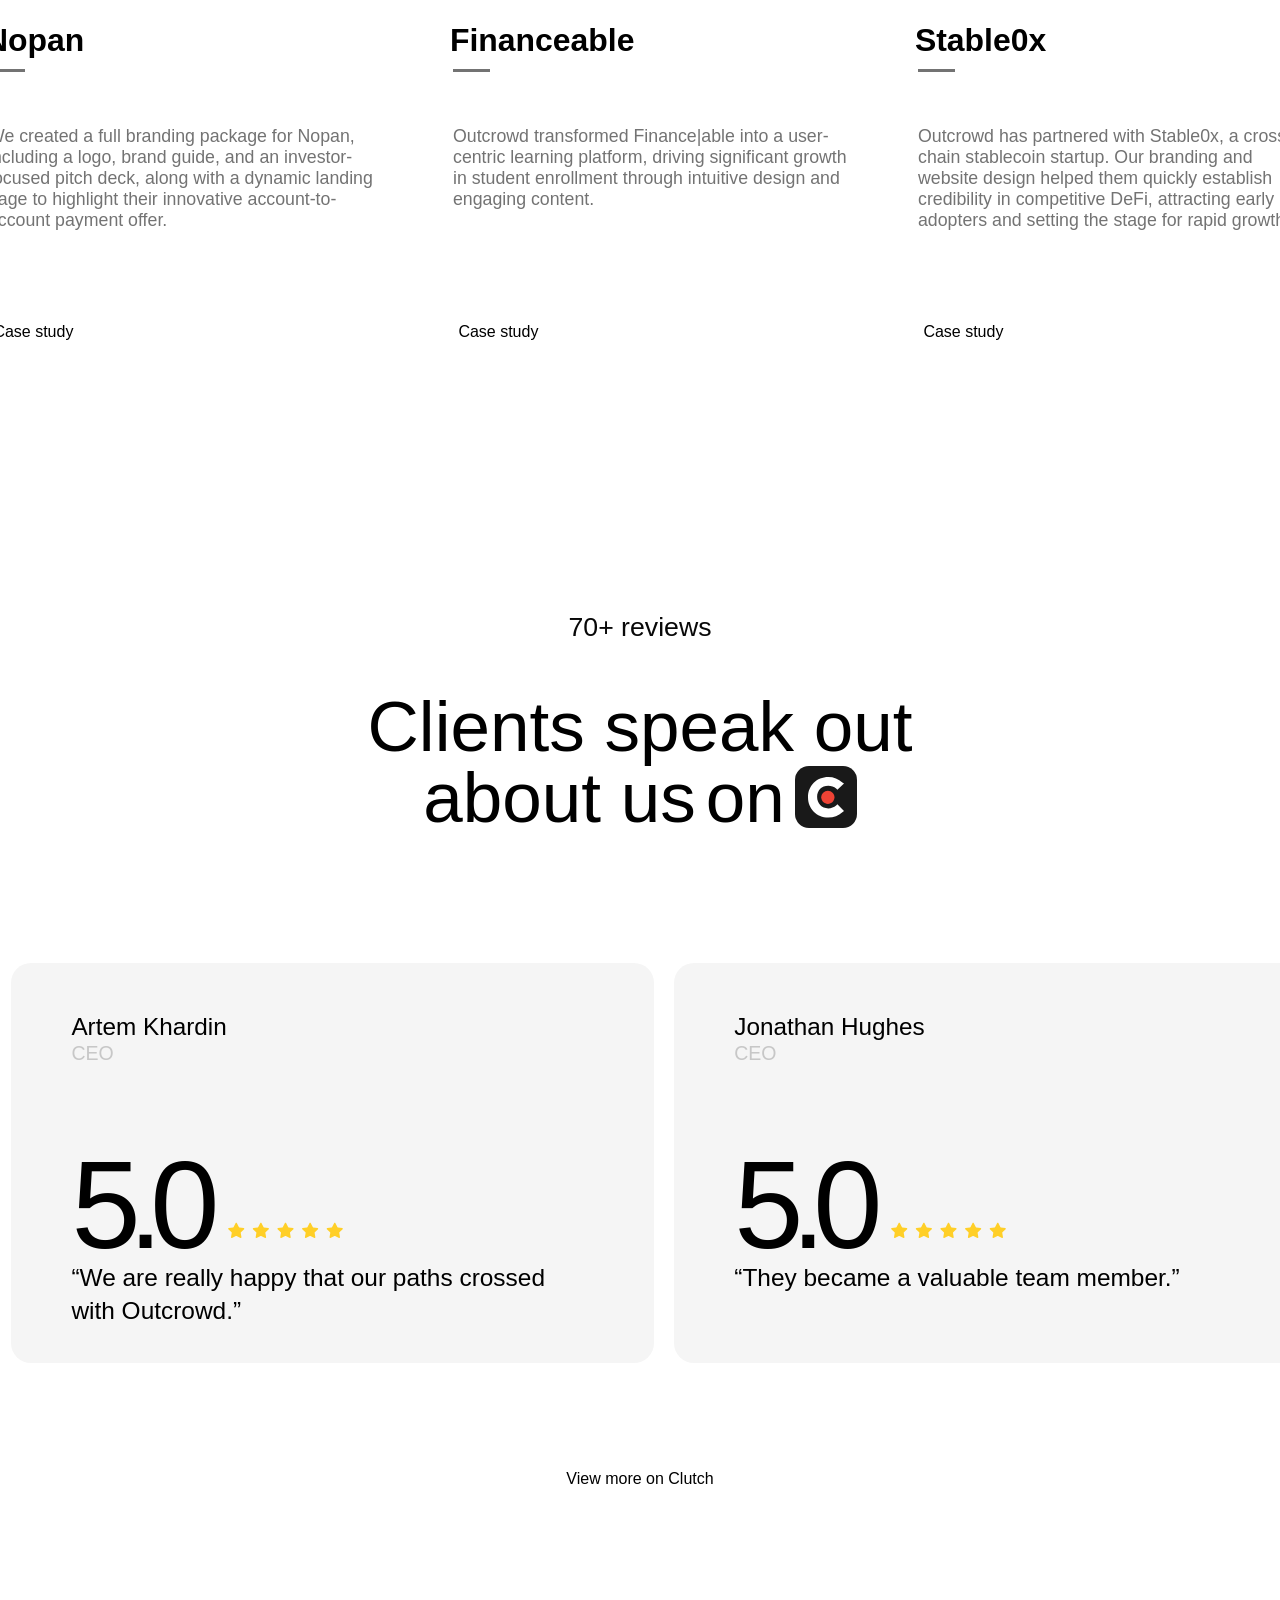
==== commit f5a0e68d: "news part is completed" ====
--- a/index.html
+++ b/index.html
@@ -560,22 +560,28 @@
             </div>
         </div>
     </div>
-    <div class="news">
+    <div class="news_container">
         <div class="news_header">
             <h2>Our News</h2>
         </div>
         <div class="news_box">
-            <div class="news1">
-                <img src="" alt="">
-                <p></p>
-            </div>
-            <div class="news2">
-                <img src="" alt="">
-                <p></p>
-            </div>
-            <div class="news3">
-                <img src="" alt="">
-                <p></p>
+            <div class="news1 news">
+                <img src="assests/news1.webp" alt="" width="610" height="640" style="border-radius: 20px;">
+                <p>AI UX Guide: How to Design AI Features Users Can Trust</p>
+            </div>
+            <div class="news2 news">
+                <img src="assests/news2.webp" alt="" width="383" height="360" style="border-radius: 20px;">
+                <p>Pitch Deck Design in 2026: How to Make Investors Understand Your Business Faster</p>
+            </div>
+            <div class="news3 news">
+                <img src="assests/news3.webp" alt="" width="383" height="360" style="border-radius: 20px;">
+                <p>How to Decide What Your Financial Dashboard Actually Needs in 2026</p>
+            </div>
+        </div>
+        <div class="bottom_button">
+            <div class="hover_button">
+                <div class="button1">View more</div>
+                <div class="button2">View more</div>
             </div>
         </div>
     </div>
--- a/style.css
+++ b/style.css
@@ -1759,7 +1759,12 @@
       transform: scale(1);
   }
 
-  .news .news_header h2 {
+  .news_container .news_box {
+      display: flex;
+      justify-content: center;
+  }
+
+  .news_container .news_header h2 {
       max-width: 55rem;
       color: white;
       margin-left: auto;
@@ -1768,5 +1773,83 @@
       text-align: center;
       font-size: 4.44rem;
       margin-top: 20.08rem;
+      margin-bottom: 4rem;
       line-height: 100%;
+  }
+
+  .news_container .news_box .news p {
+      color: #fff;
+      font-size: 1.66667rem;
+      line-height: 125%;
+  }
+
+  .news_container .news_box {
+      display: flex;
+      color: white;
+      gap: 40px;
+  }
+
+  .news_container .news_box .news1 img,
+  .news_container .news_box .news2 img,
+  .news_container .news_box .news3 img {
+      margin-bottom: 2rem;
+  }
+
+  .news_container .news_box .news1 {
+      width: 610px;
+      cursor: pointer;
+  }
+
+  .news_container .news_box .news2 {
+      width: 360px;
+      cursor: pointer;
+  }
+
+  .news_container .news_box .news3 {
+      width: 360px;
+      cursor: pointer;
+  }
+
+  .news_container .bottom_button {
+      transform: translateX(10%);
+  }
+
+  .news_container .hover_button {
+      width: auto;
+      height: 18px;
+      padding: 19px 22px;
+      color: white;
+      overflow: hidden;
+      margin-top: 200px;
+      display: flex;
+      justify-content: center;
+      align-items: center;
+      cursor: pointer;
+      flex-direction: column;
+      user-select: none;
+      margin-left: -18rem;
+  }
+
+  .news_container .hover_button .button1,
+  .news_container .hover_button .button1 {
+      font-size: 1rem;
+      transition: all 0.6s ease-in-out;
+      transform: translateY(6px);
+  }
+
+  .news_container .hover_button .button2,
+  .news_container .hover_button .button2 {
+      transform: translateY(18px);
+      transition: all 0.6s ease-in-out;
+      font-size: 1rem;
+  }
+
+  .news_container .hover_button:hover .button1,
+  .news_container .hover_button:hover .button1 {
+      transform: translateY(-20px);
+  }
+
+  .news_container .hover_button:hover .button2,
+  .news_container .hover_button:hover .button2 {
+      transform: translateY(-11px);
   }
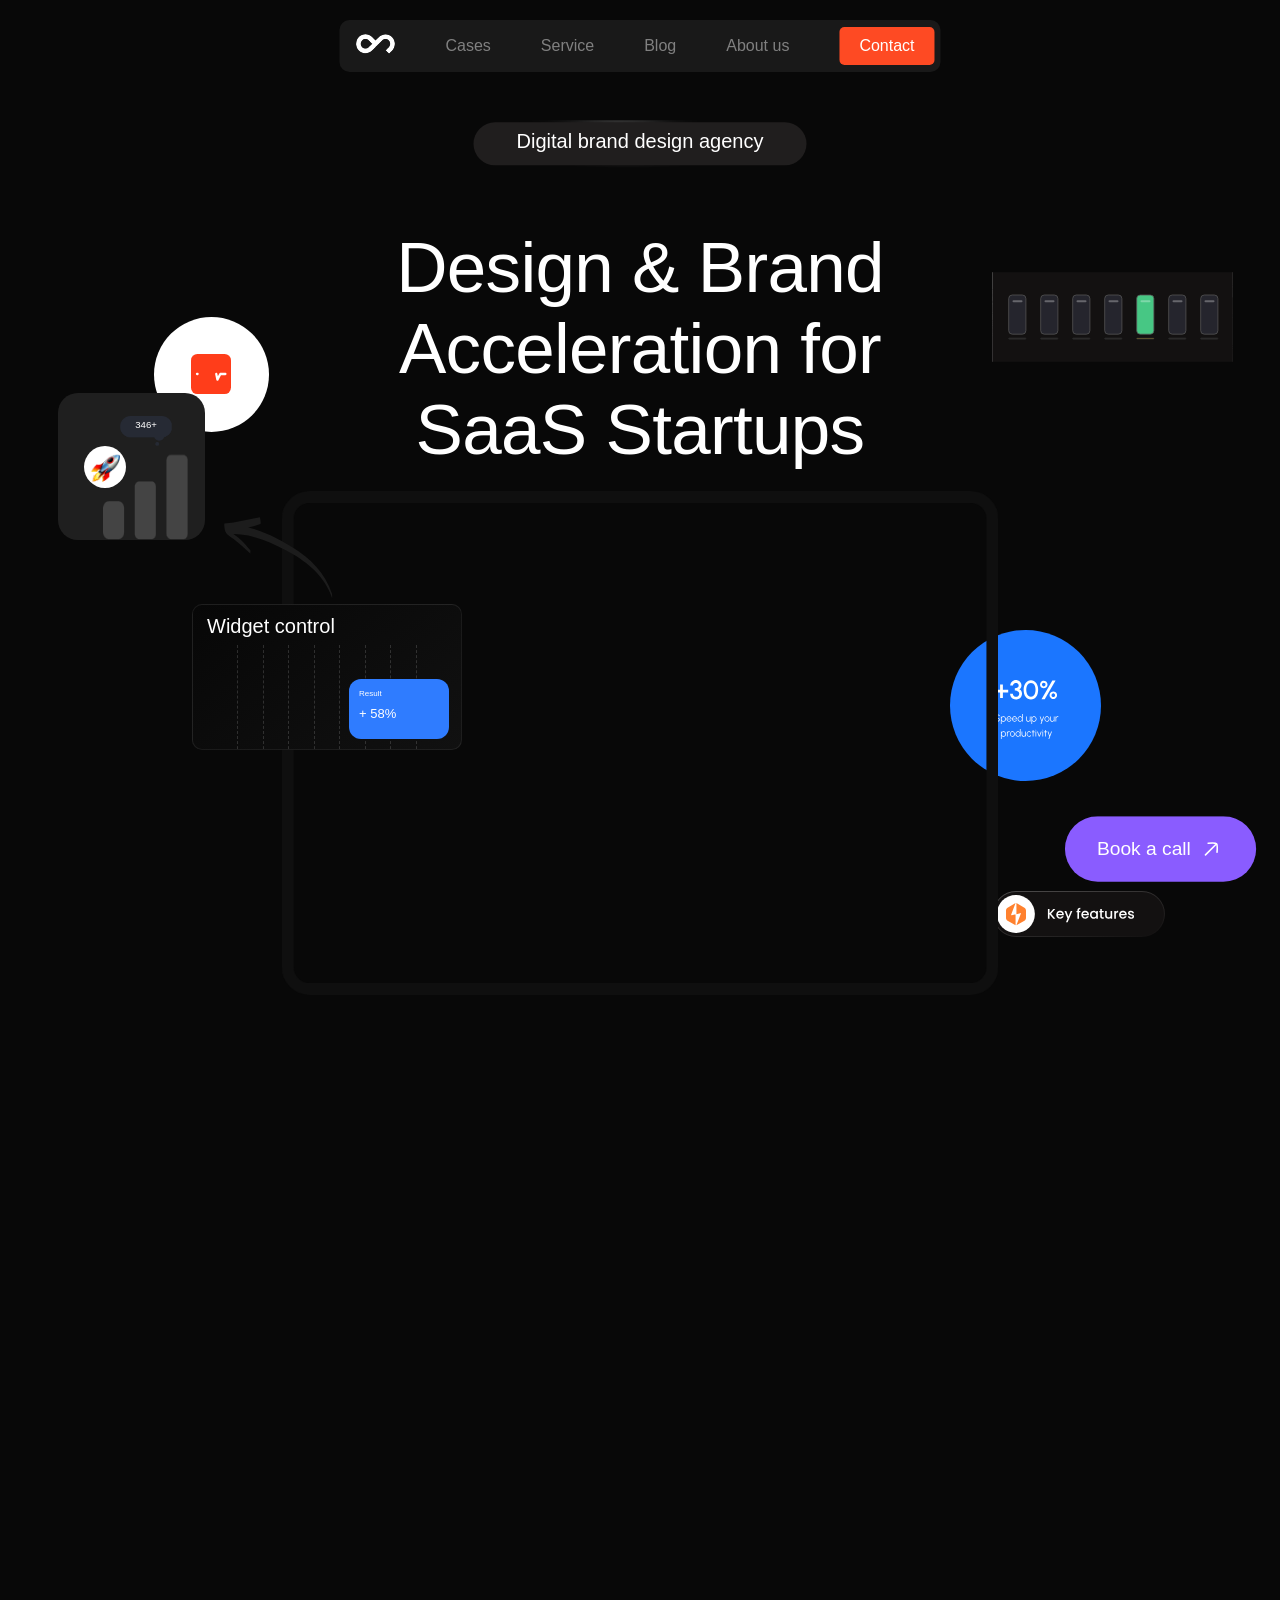
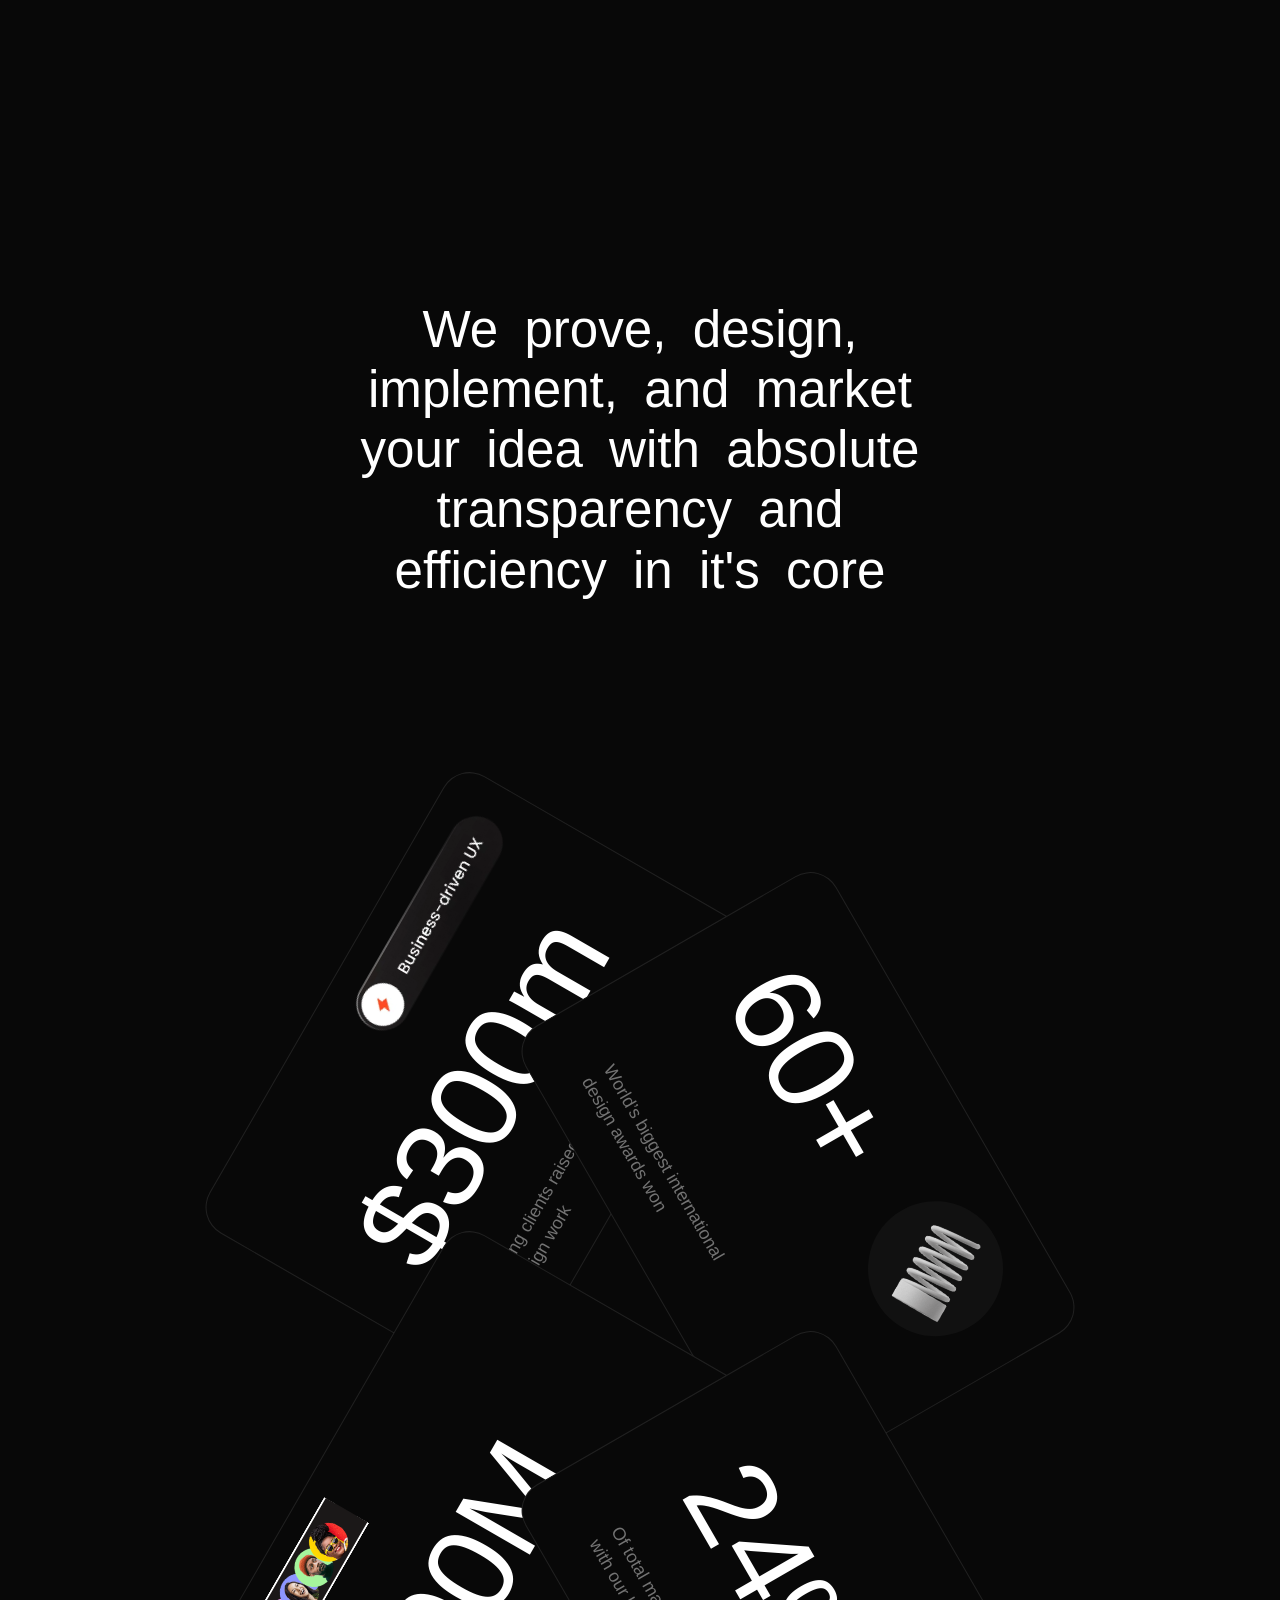
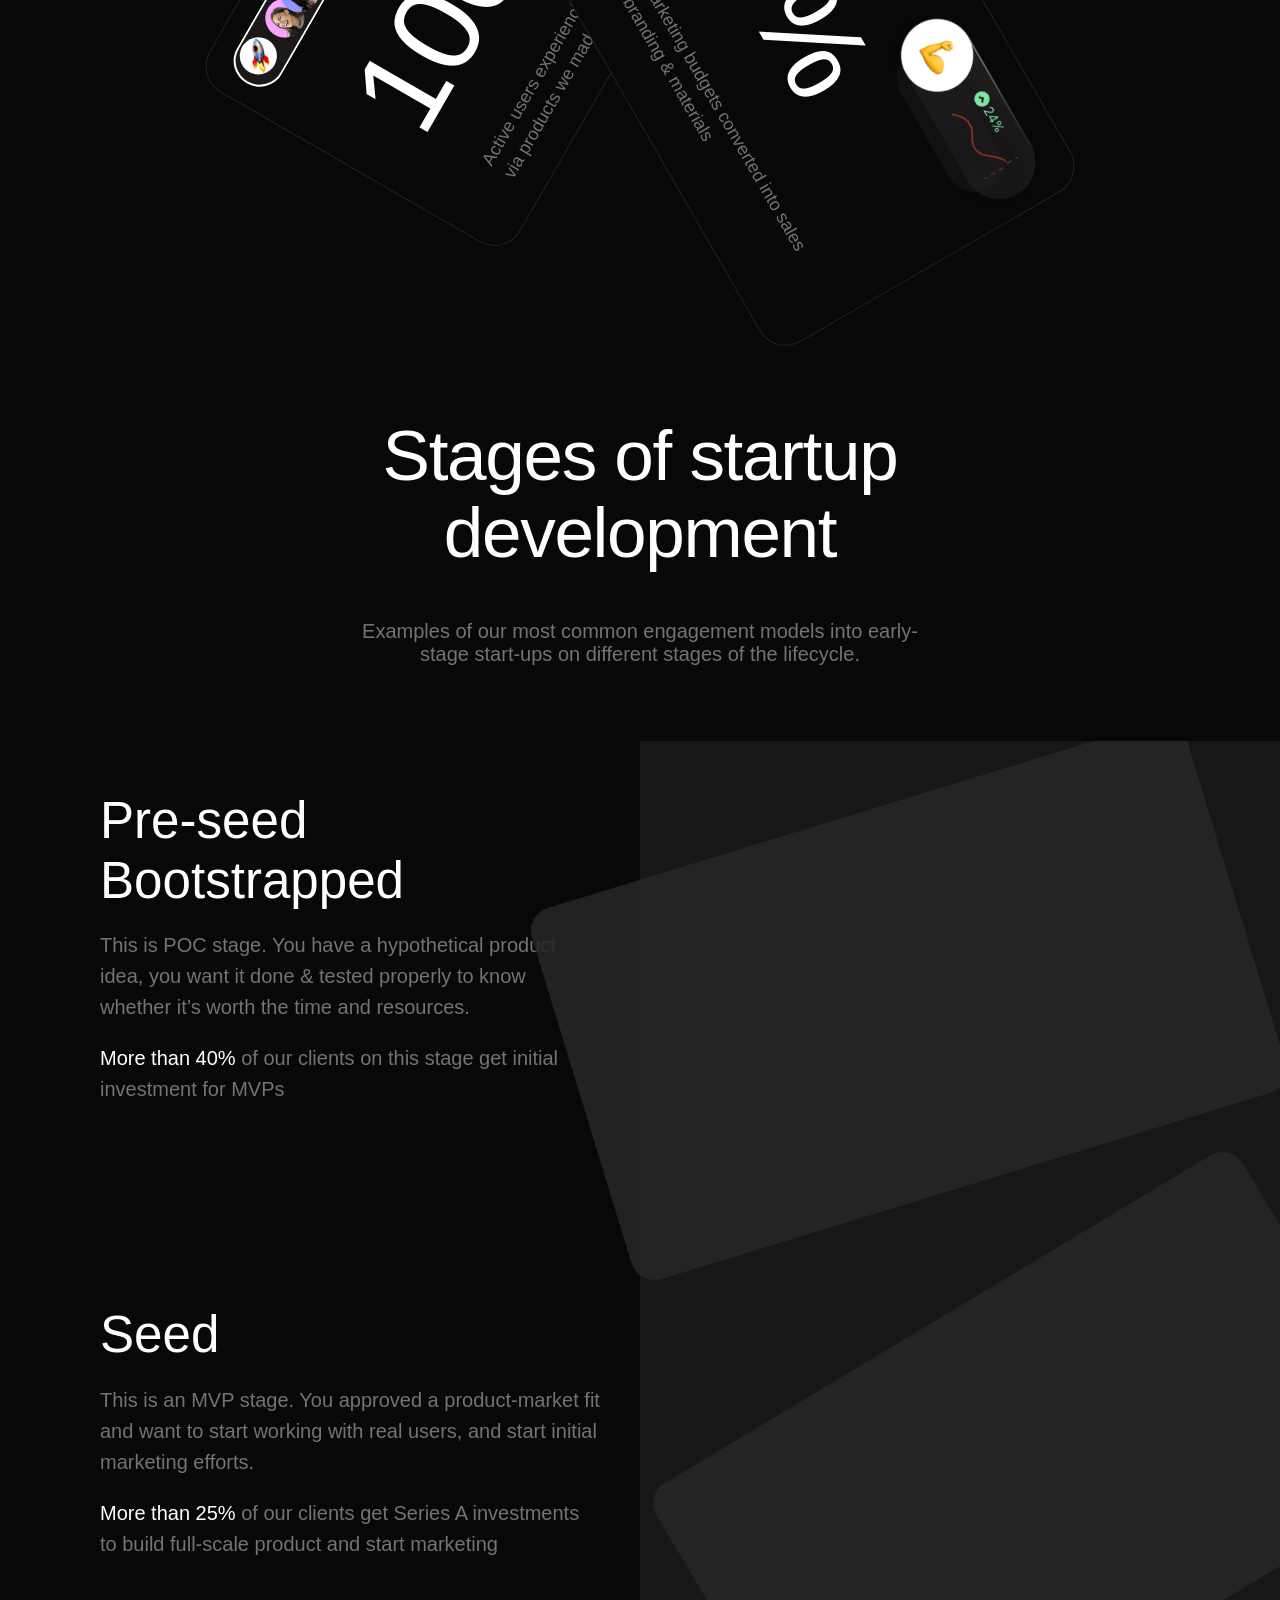
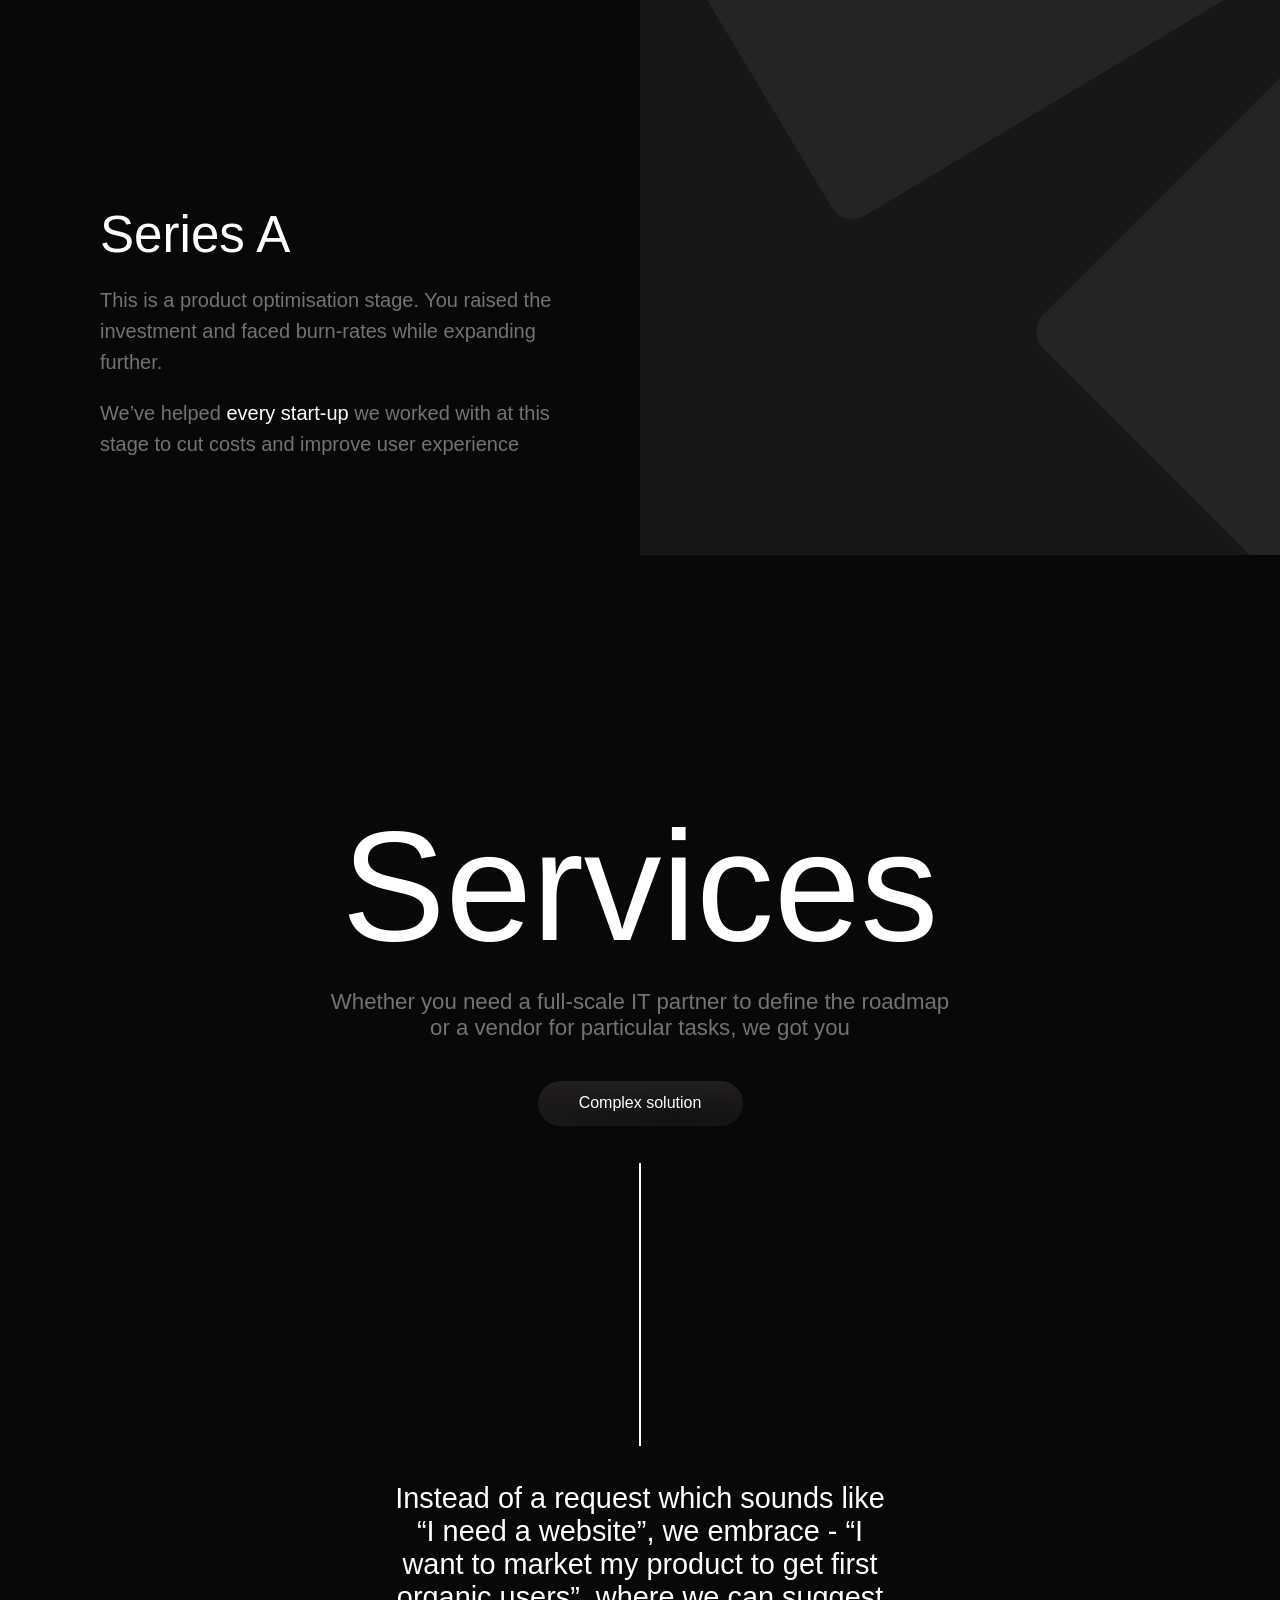
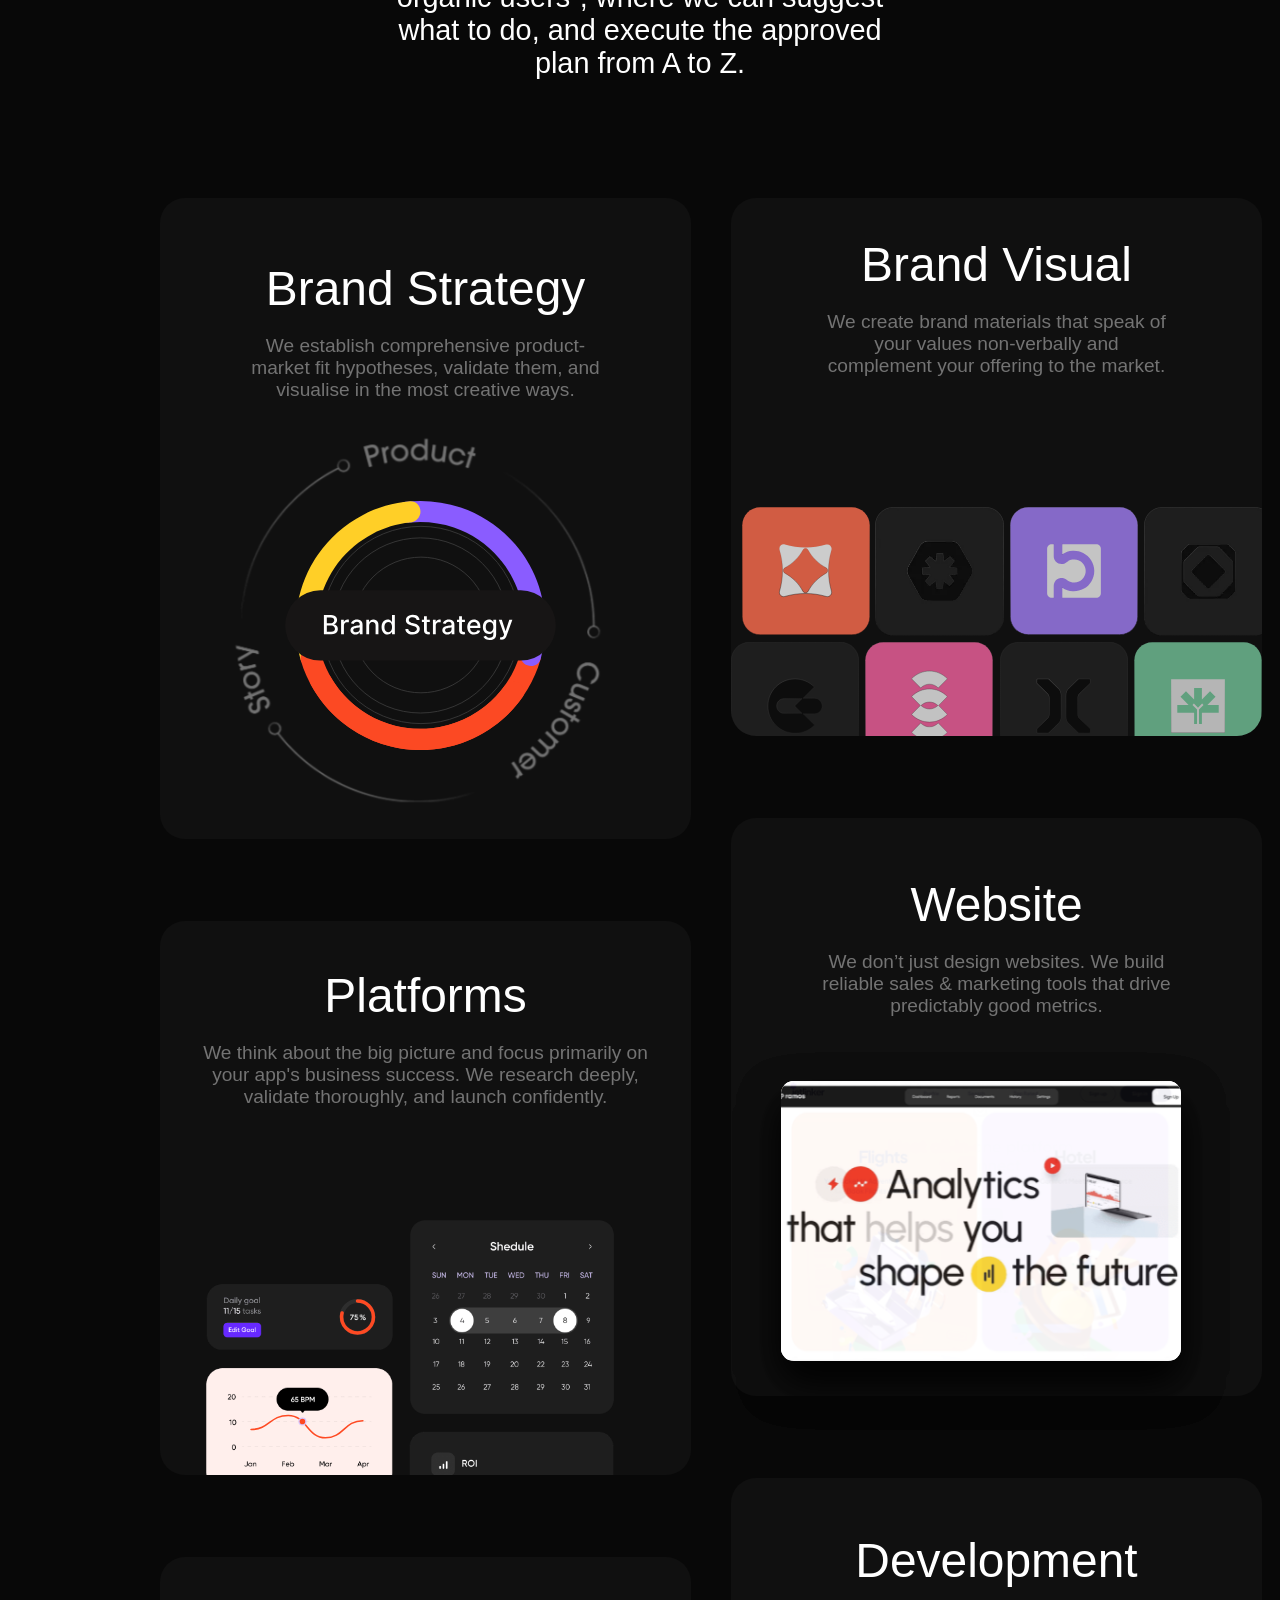
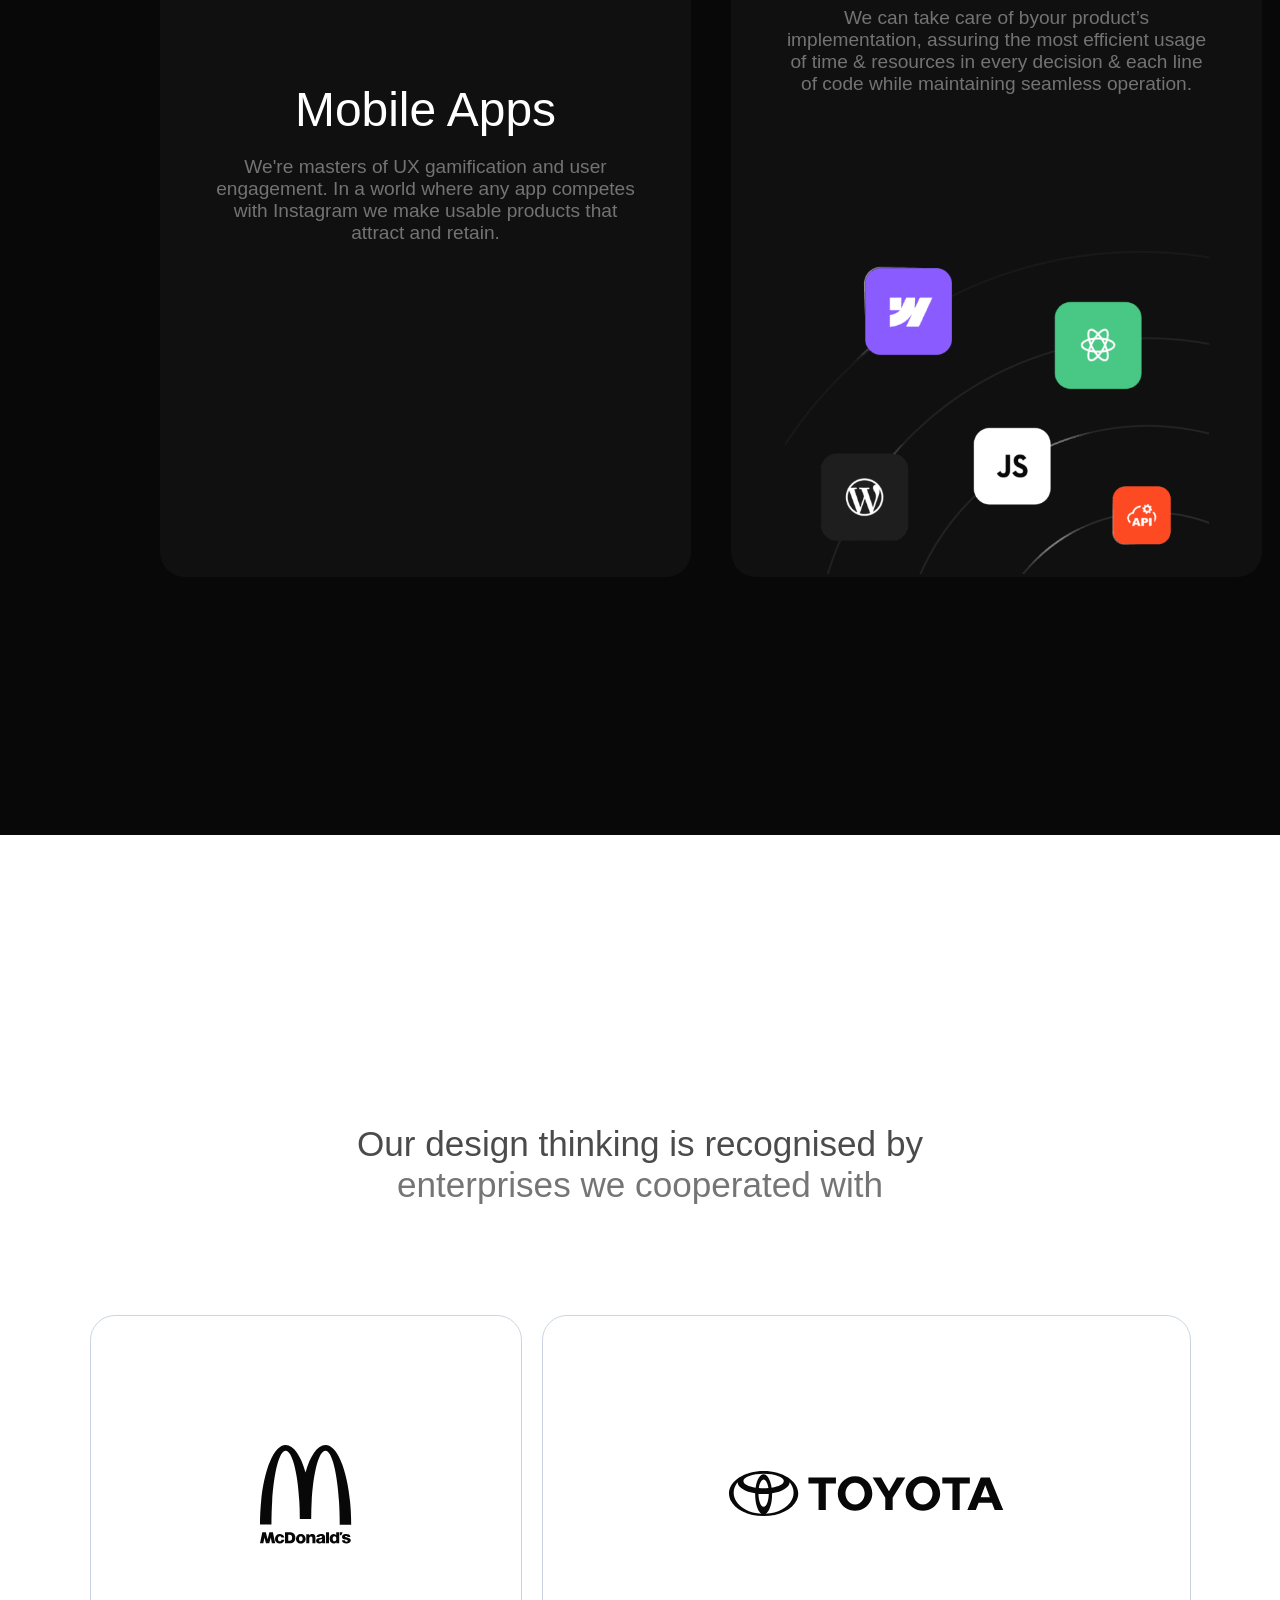
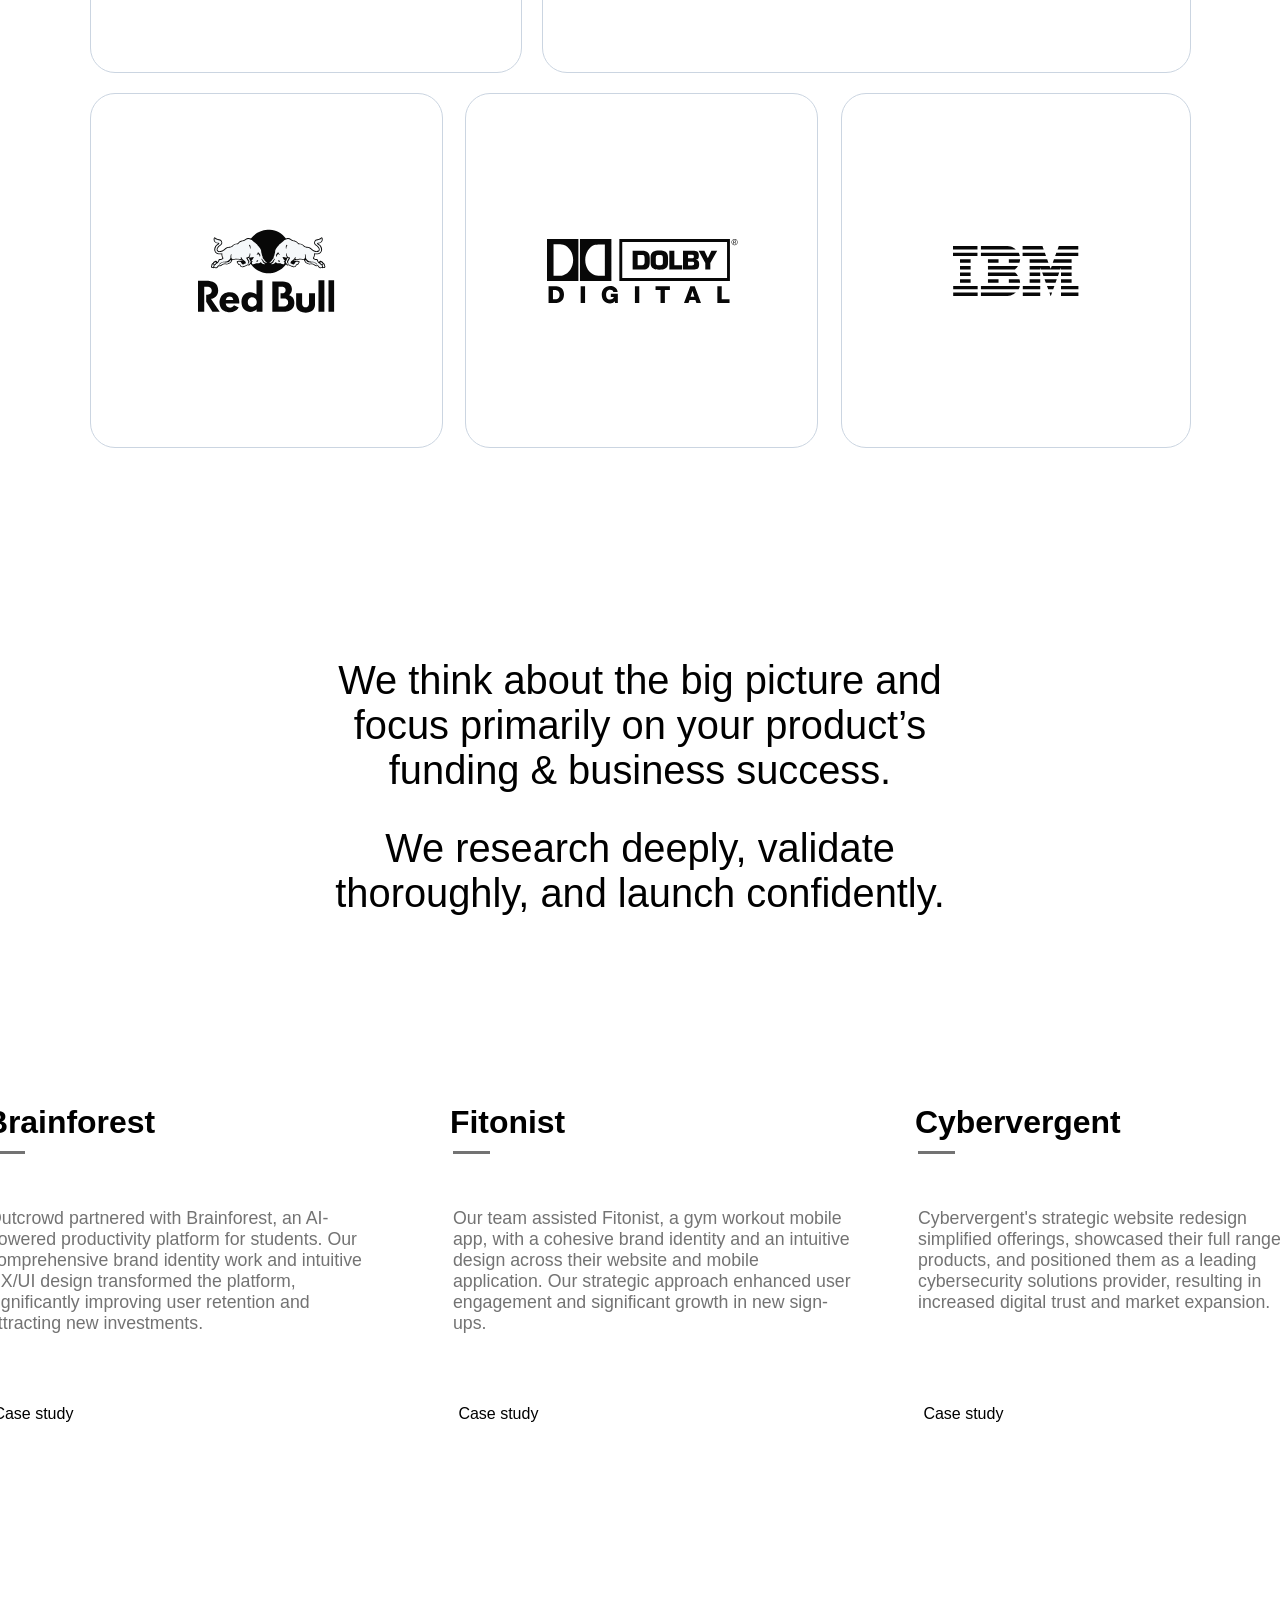
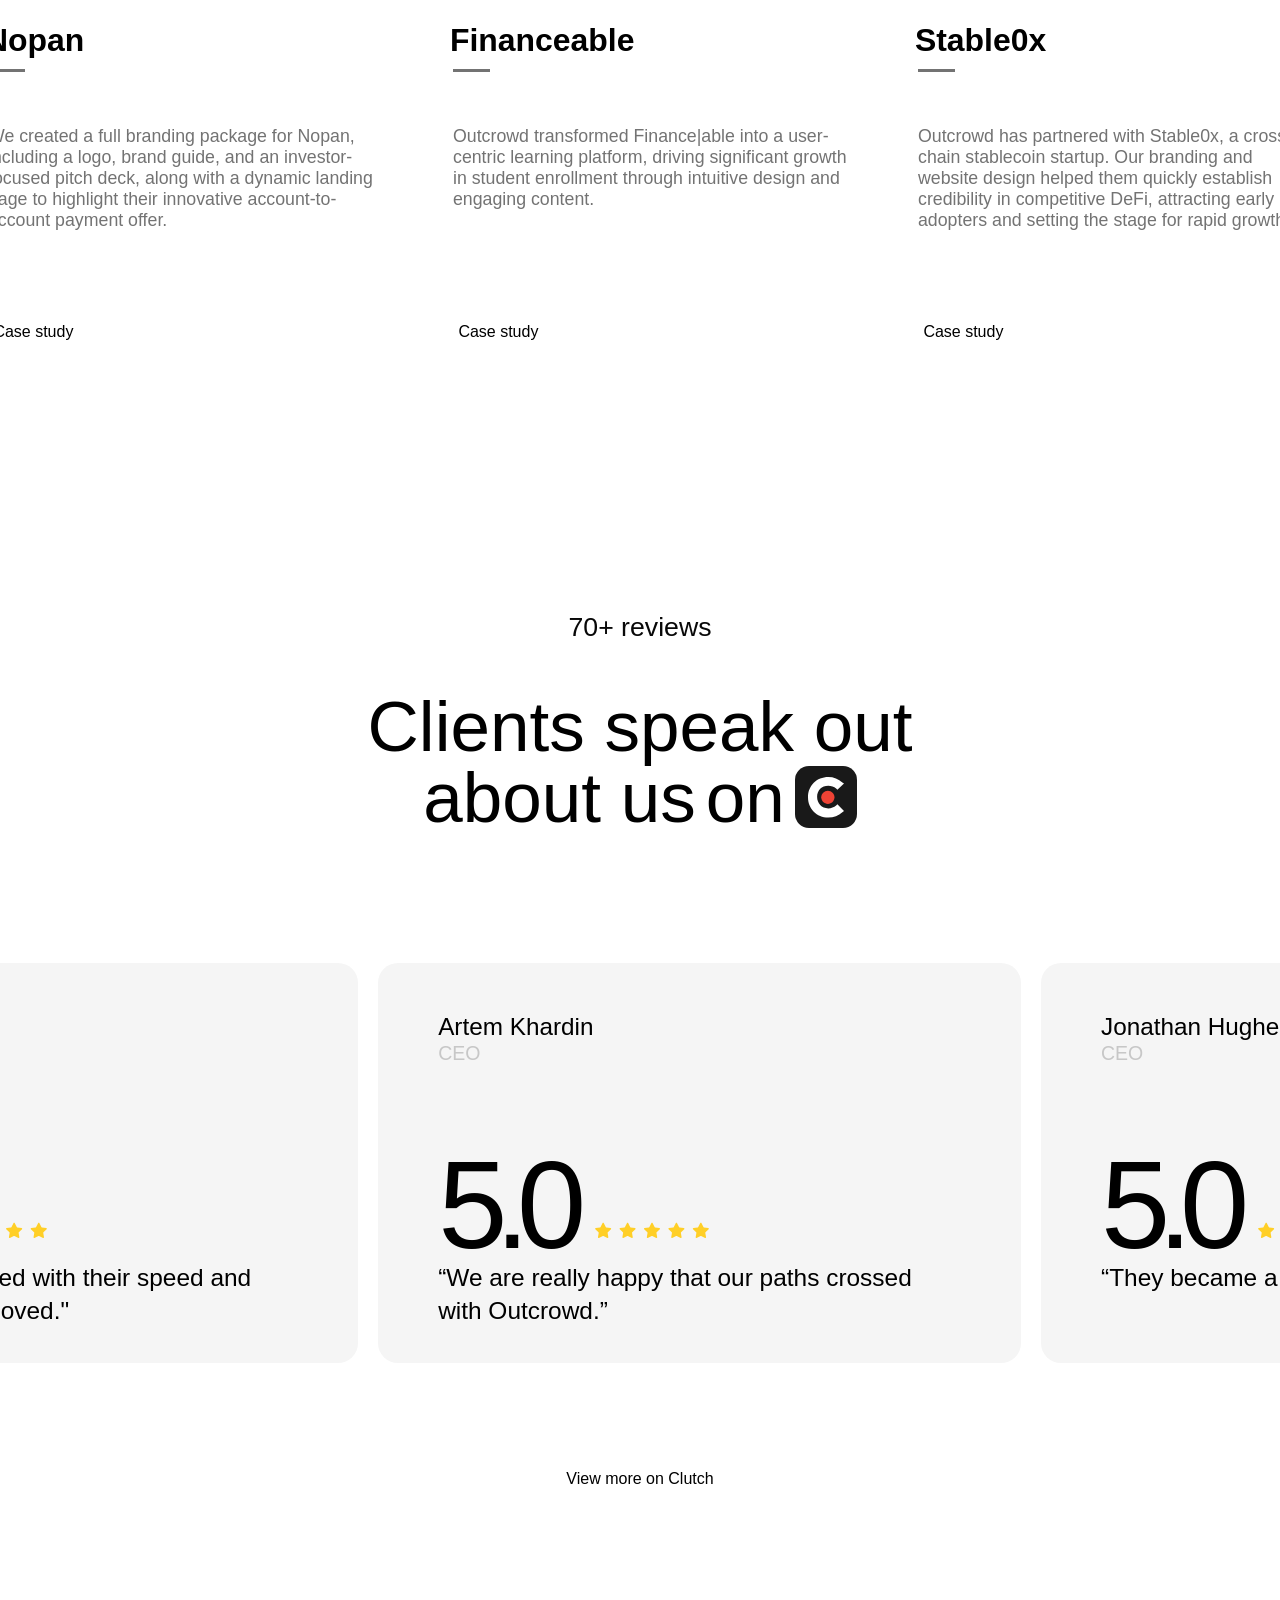
==== commit 949df916: "Faq part is completed" ====
--- a/index.html
+++ b/index.html
@@ -585,6 +585,160 @@
             </div>
         </div>
     </div>
+    <div class="faq_conatiner">
+        <h1>Questions and Answers</h1>
+        <div class="li">
+            <button class="q">How long does it take to get started?
+                <div class="plus">
+                    <span></span>
+                    <span></span>
+                </div>
+            </button>
+            <div class="ans">
+                <p>Our turnaround is lightning-fast. Just one week from signing off and we’re there with the
+                    kick-off meeting to get it rolling.</p>
+            </div>
+        </div>
+        <div class="li">
+            <button class="q">What is your typical working process?
+                <div class="plus">
+                    <span></span>
+                    <span></span>
+                </div>
+            </button>
+            <div class="ans">
+                <p>It all starts with grabbing a cup of coffee, chilling with mates, and some quality time at
+                    the PlayStation (just kidding!). We always start a project with analysis, learning the requirements,
+                    and
+                    making estimates that will be shared in the price proposal. Then it’s off to signing off, kicking
+                    off,
+                    and getting your business to the next level with a pinch of our design magic.</p>
+            </div>
+        </div>
+        <div class="li">
+            <button class="q">Do you work on a fixed-price basis or time and material?
+                <div class="plus">
+                    <span></span>
+                    <span></span>
+                </div>
+            </button>
+            <div class="ans">
+                <p>Flexibility is the key of success in this crazy world, so we try to suggest an appropriate
+                    solution for each specific case we deal with. The more clear and detailed the requirements are, the
+                    more
+                    accurate will our estimates be. This is the closest we get to the fixed-price model.</p>
+            </div>
+        </div>
+        <div class="li">
+            <button class="q">How do you usually start new collaborations?
+                <div class="plus">
+                    <span></span>
+                    <span></span>
+                </div>
+            </button>
+            <div class="ans">
+                <p>Each new engagement starts with an introduction call and filling out the design/branding
+                    brief. If you have a cool project in mind, feel free to get in touch at hello@outcrowd.io</p>
+            </div>
+        </div>
+        <div class="li">
+            <button class="q">Do you guys work with big companies only? We’re an early-stage startup.
+                <div class="plus">
+                    <span></span>
+                    <span></span>
+                </div>
+            </button>
+            <div class="ans">
+                <p>We’re all for building a borderless world, so we are open to working with any project we
+                    come across. By the way, we do believe in startups, and one of those we helped develop from scratch
+                    has
+                    been sold to businesswire.com</p>
+            </div>
+        </div>
+        <div class="li">
+            <button class="q">How long it will take to get an estimate from you?
+                <div class="plus">
+                    <span></span>
+                    <span></span>
+                </div>
+            </button>
+            <div class="ans">
+                <p>We hate to keep you waiting. Setting up a team, making preliminary research and analysis,
+                    and getting back to you with the contract will take up to 24 hours from the moment we learn what’s
+                    needed. Efficiency is one of Outcrowd’s key values.</p>
+            </div>
+        </div>
+        <div class="li">
+            <button class="q">Do you have a minimum engagement?
+                <div class="plus">
+                    <span></span>
+                    <span></span>
+                </div>
+            </button>
+            <div class="ans">
+                <p>We set no entry thresholds for people who want to work with us. But we still believe that a
+                    product that needs to be designed can’t be made within a couple of days. After all, we need some
+                    time to
+                    research, analyze and come up with a strategy. So we’ve set a minimum project duration as 30 hours
+                    and
+                    we’re waiting for you!</p>
+            </div>
+        </div>
+        <div class="li">
+            <button class="q">What’s the average project duration?
+                <div class="plus">
+                    <span></span>
+                    <span></span>
+                </div>
+            </button>
+            <div class="ans">
+                <p>Our team works full-time on every project, so the overall duration will highly depend on
+                    the initial estimate. On average, our projects last from 2 weeks to 5 months.</p>
+            </div>
+        </div>
+        <div class="li">
+            <button class="q">
+                Can we start the design without wireframes?
+                <div class="plus">
+                    <span></span>
+                    <span></span>
+                </div>
+            </button>
+            <div class="ans">
+                <p>Wireframes help to build UX without distractions. The wireframe is an essential part of the
+                    design process and we would not recommend eliminating it. Having everything polished at the
+                    wireframing
+                    stage, we can avoid many amendments and revisions at the design stage, which saves both time and
+                    money.</p>
+            </div>
+        </div>
+        <div class="li">
+            <button class="q">What templates does Outcrowd use to create design?
+                <div class="plus">
+                    <span></span>
+                    <span></span>
+                </div>
+            </button>
+            <div class="ans">
+                <p>We don’t use pre-built templates or kits because there’s just no soul in them. We’re
+                    committed to building fully customized and product-based solutions that will meet the expectations
+                    of
+                    the target users. Each pixel and line is designed with love and passion by our creative minds.</p>
+            </div>
+        </div>
+        <div class="li">
+            <button class="q">Where should I start with my business if I have an idea?
+                <div class="plus">
+                    <span></span>
+                    <span></span>
+                </div>
+            </button>
+            <div class="ans">
+                <p>Hey, you’ve come to the right place! Please get in touch and we’ll help you with the
+                    ideation, design, and development. Full cycle on us, no hassle for you. Easy, right?</p>
+            </div>
+        </div>
+    </div>
     <script src="script.js"></script>
 
 </body>
--- a/style.css
+++ b/style.css
@@ -1852,4 +1852,92 @@
   .news_container .hover_button:hover .button2,
   .news_container .hover_button:hover .button2 {
       transform: translateY(-11px);
+  }
+
+  .faq_conatiner {
+      display: flex;
+      flex-direction: column;
+      justify-content: center;
+      align-items: center;
+      margin-bottom: 15rem;
+  }
+
+  .faq_conatiner h1 {
+      color: white;
+      display: flex;
+      justify-content: center;
+      font-size: 3.88889rem;
+      font-weight: 500;
+      margin-top: 19rem;
+      margin-bottom: 5rem;
+  }
+
+  .li {
+      border-bottom: 1px solid #2d2d2d;
+      overflow: hidden;
+      width: 80vw;
+      /* transform: translateX(2%); */
+      margin-bottom: 16px;
+      transition: .3s;
+  }
+
+  .li .q {
+      width: 100%;
+      background: none;
+      border: none;
+      color: white;
+      cursor: pointer;
+      padding: 24px;
+      display: flex;
+      justify-content: space-between;
+      align-items: center;
+      user-select: none;
+      text-align: left;
+      font-size: 1.66667rem;
+      font-weight: 500;
+      line-height: 119%;
+  }
+
+  .plus {
+      width: 24px;
+      height: 24px;
+      position: relative;
+      flex-shrink: 0;
+  }
+
+  .plus span {
+      position: absolute;
+      top: 50%;
+      left: 50%;
+      width: 20px;
+      height: 2px;
+      background: rgb(225, 225, 225);
+      transform: translate(-50%, -50%);
+      transition: .35s ease;
+  }
+
+  .plus span:last-child {
+      transform: translate(-50%, -50%) rotate(90deg);
+  }
+
+  .li.active .plus span:last-child {
+      transform: translate(-50%, -50%) rotate(180deg);
+      opacity: 0;
+  }
+
+  .li .ans {
+      max-height: 0;
+      overflow: hidden;
+      transition: max-height .45s ease-in-out;
+  }
+
+  .li .ans p {
+      color: #b5b5b5;
+      line-height: 1.8;
+      padding: 0 24px 24px;
+      font-size: 16px;
+  }
+
+  .li.active .ans {
+      max-height: 200px;
   }
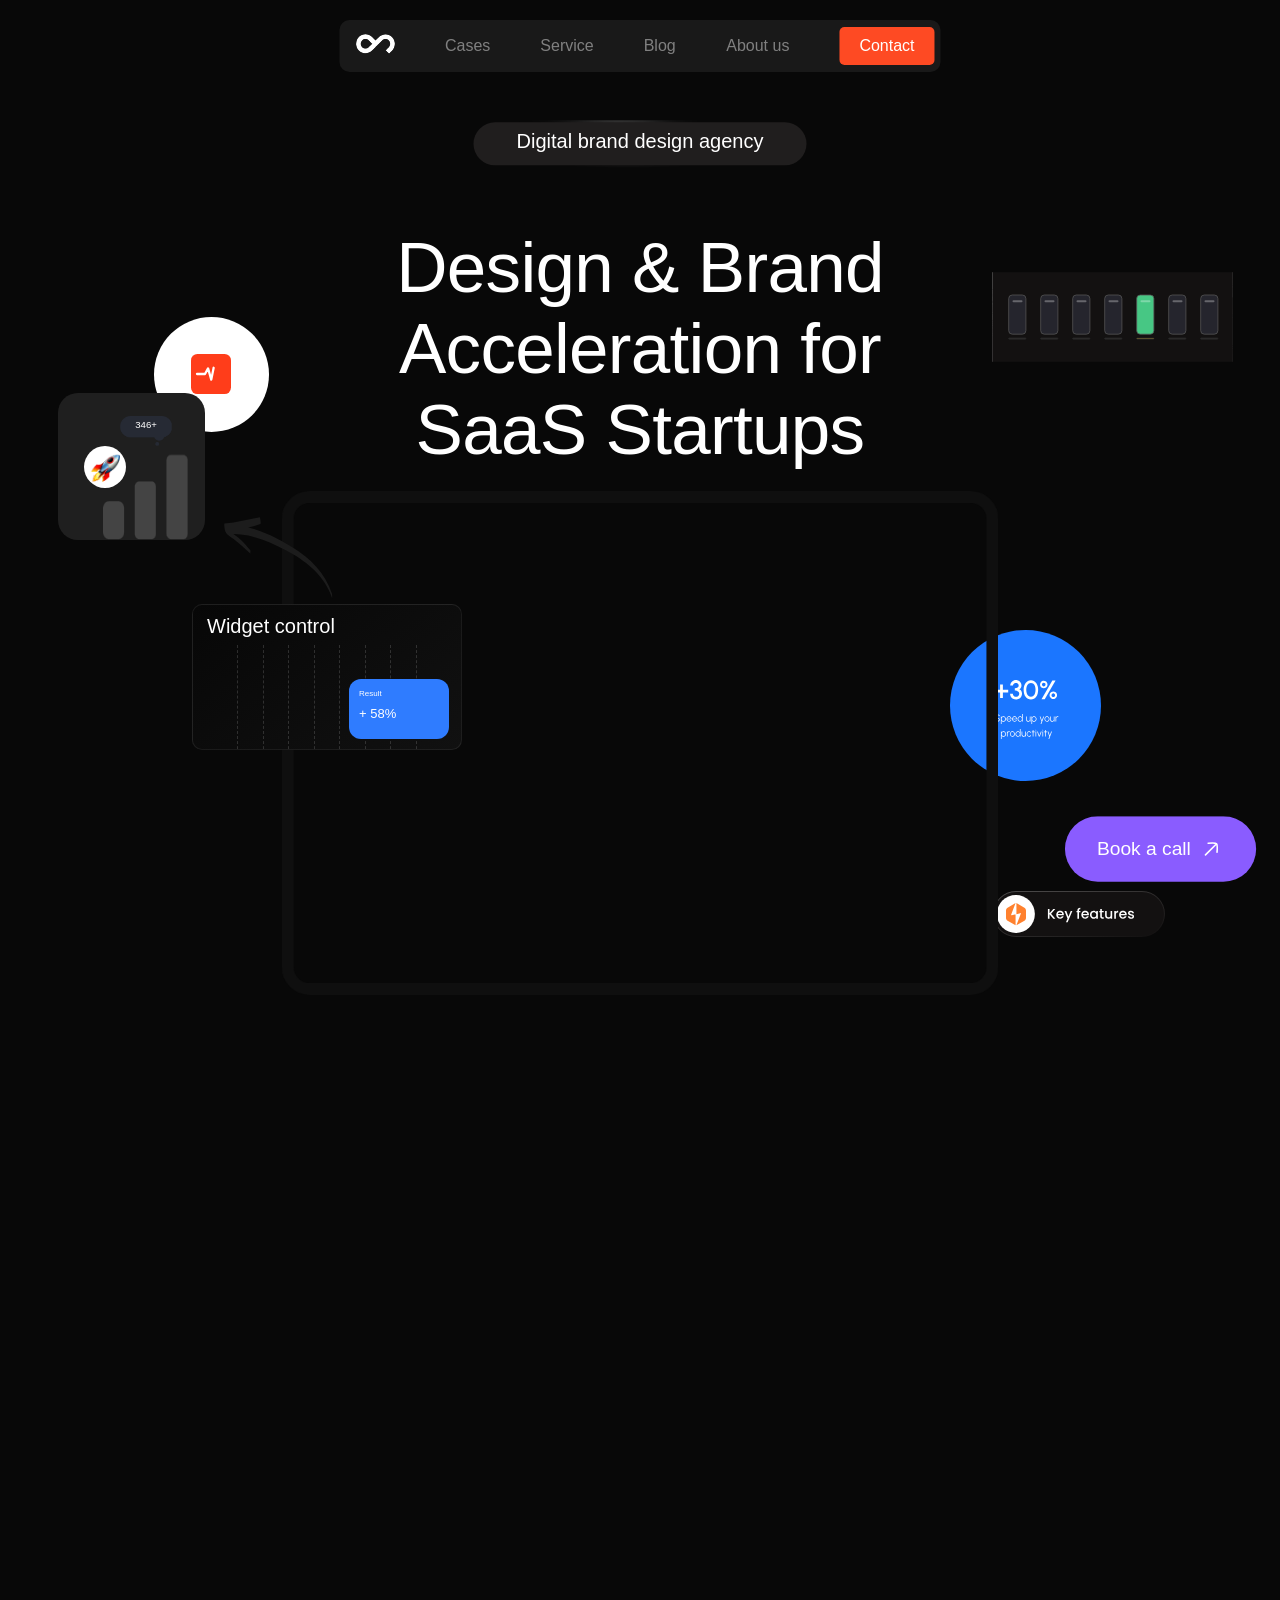
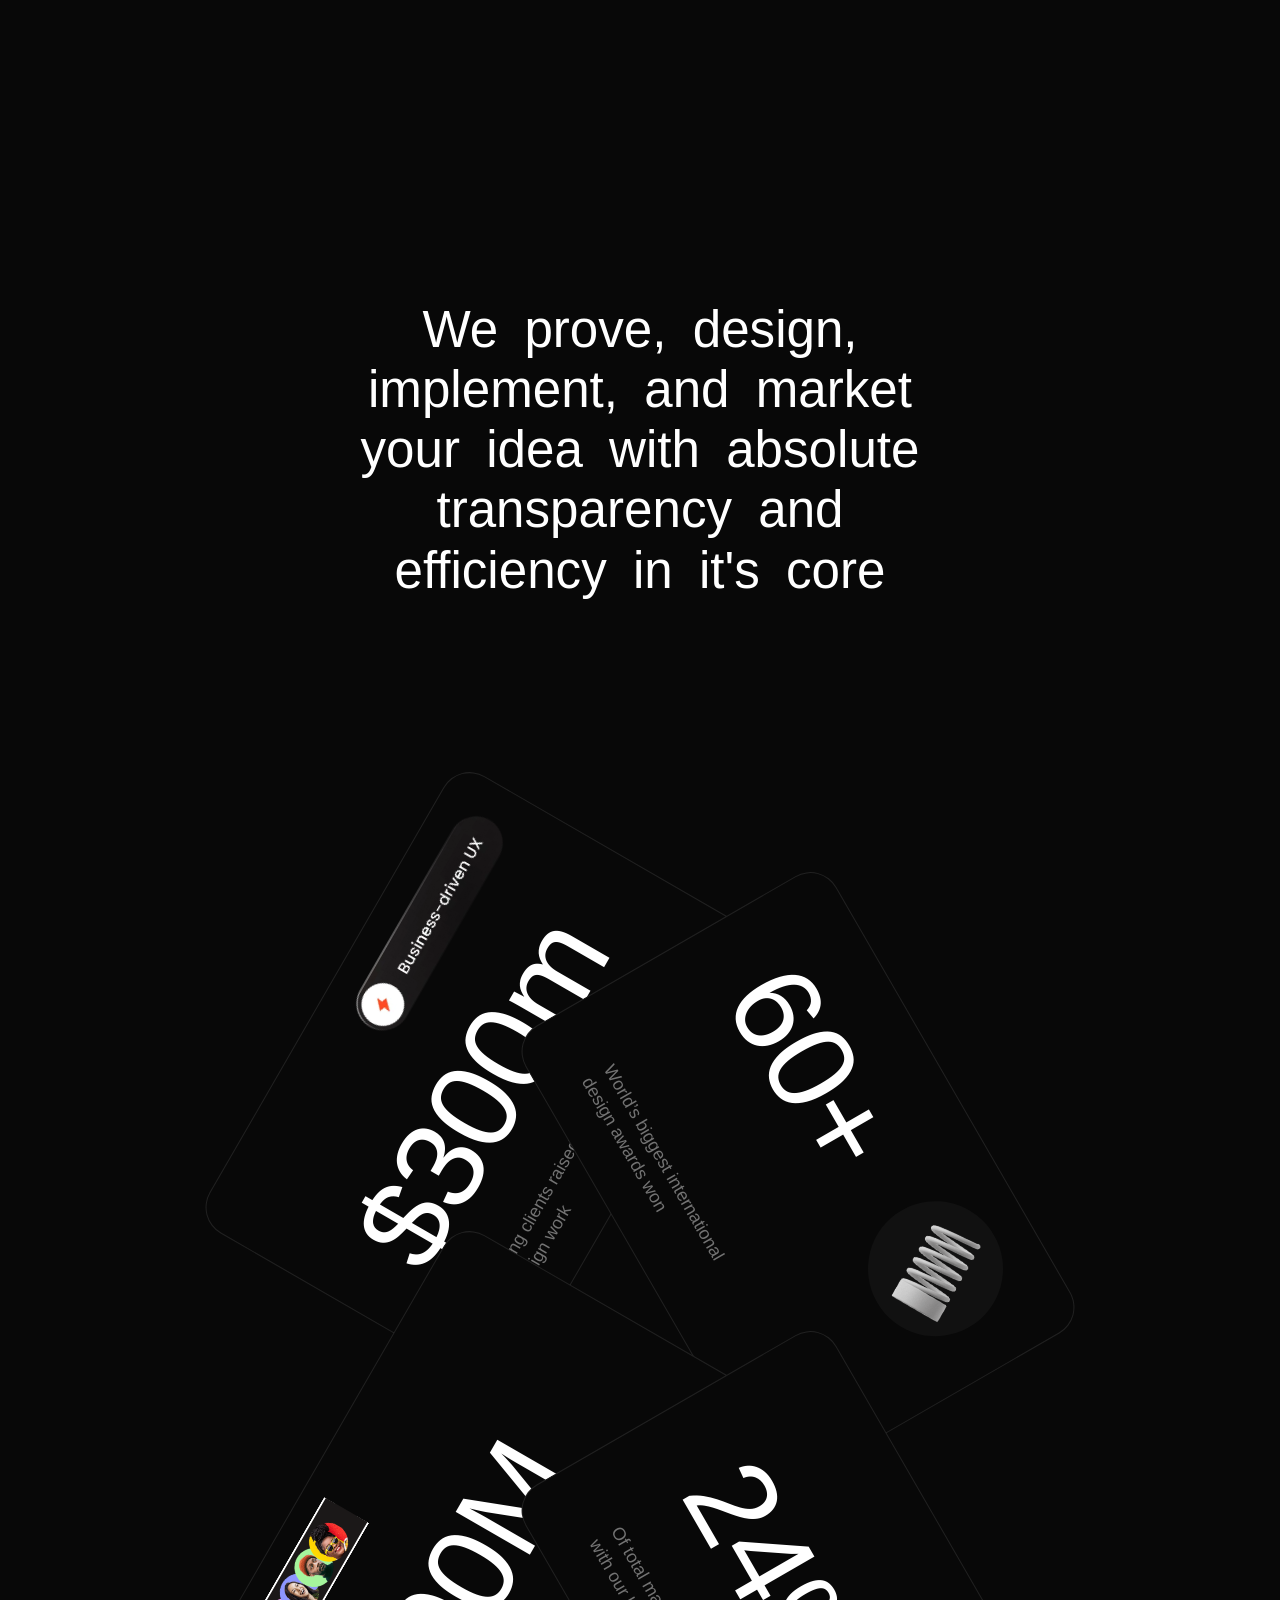
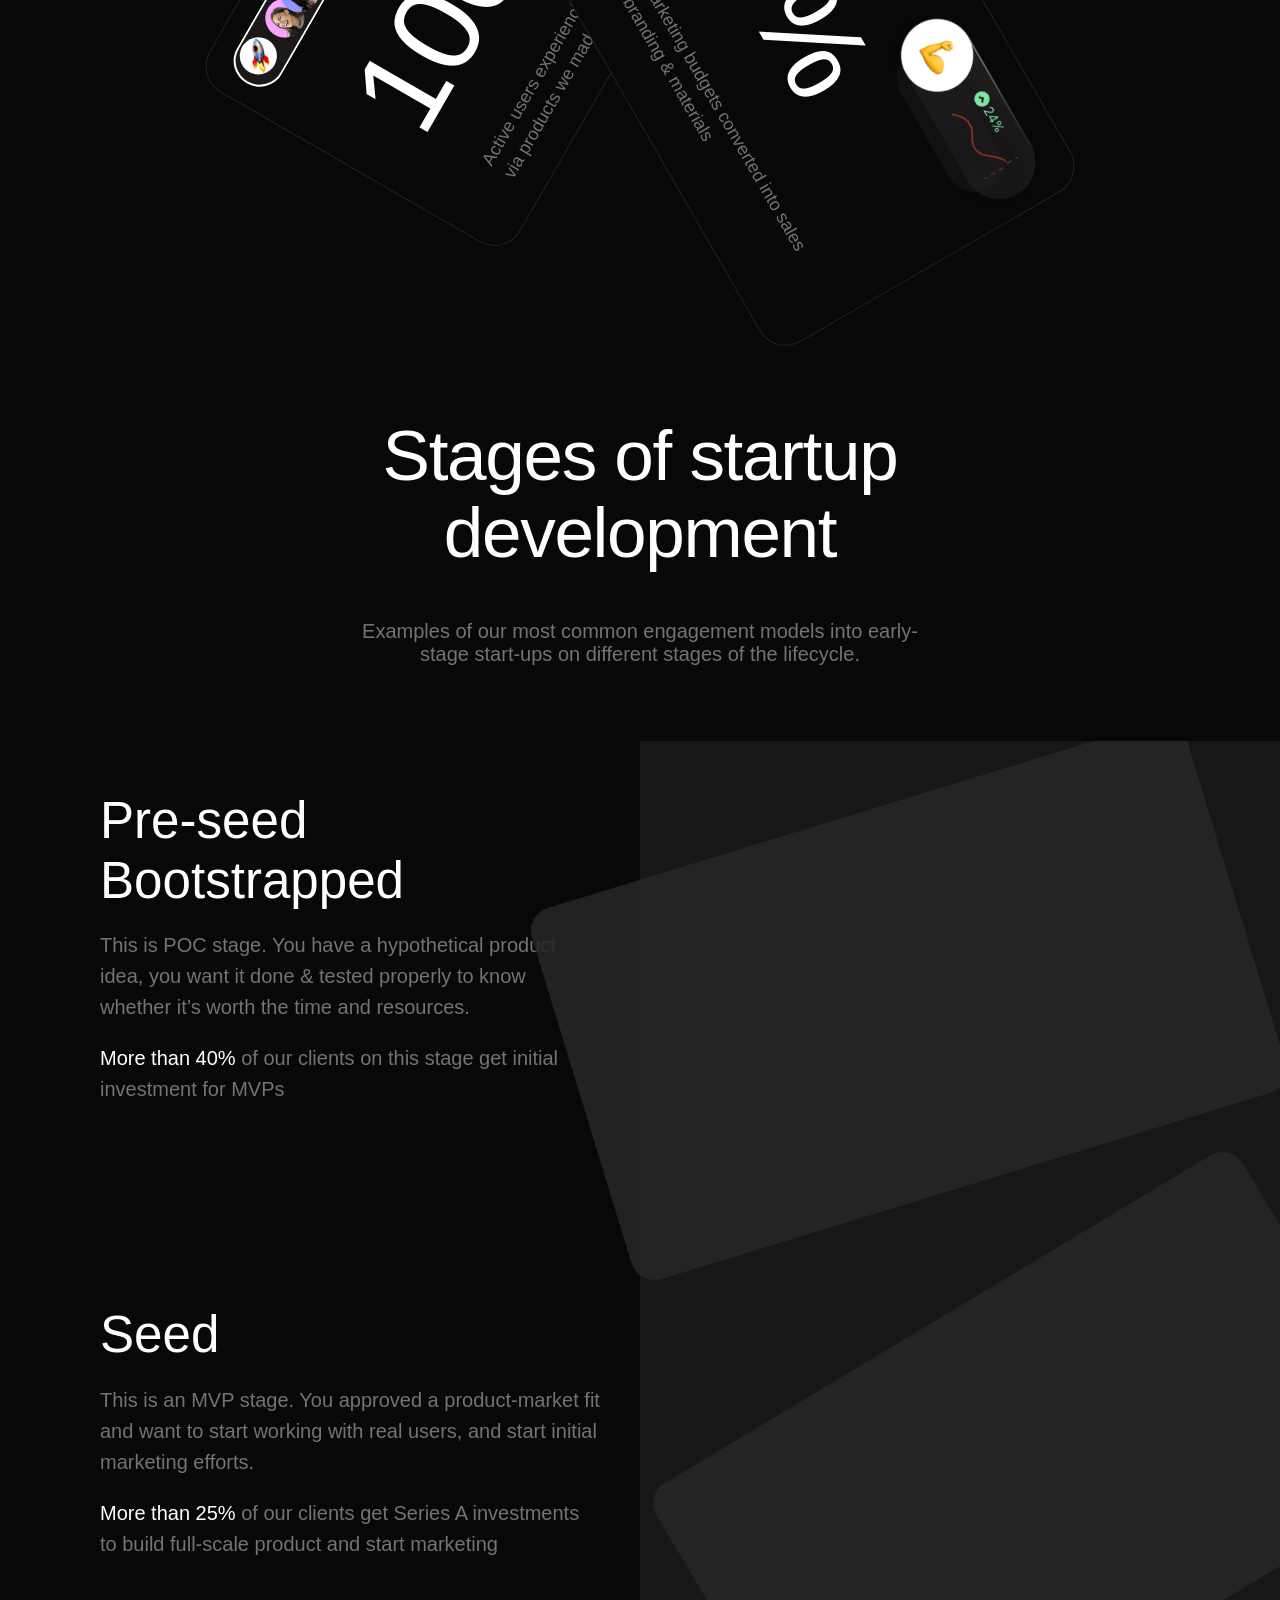
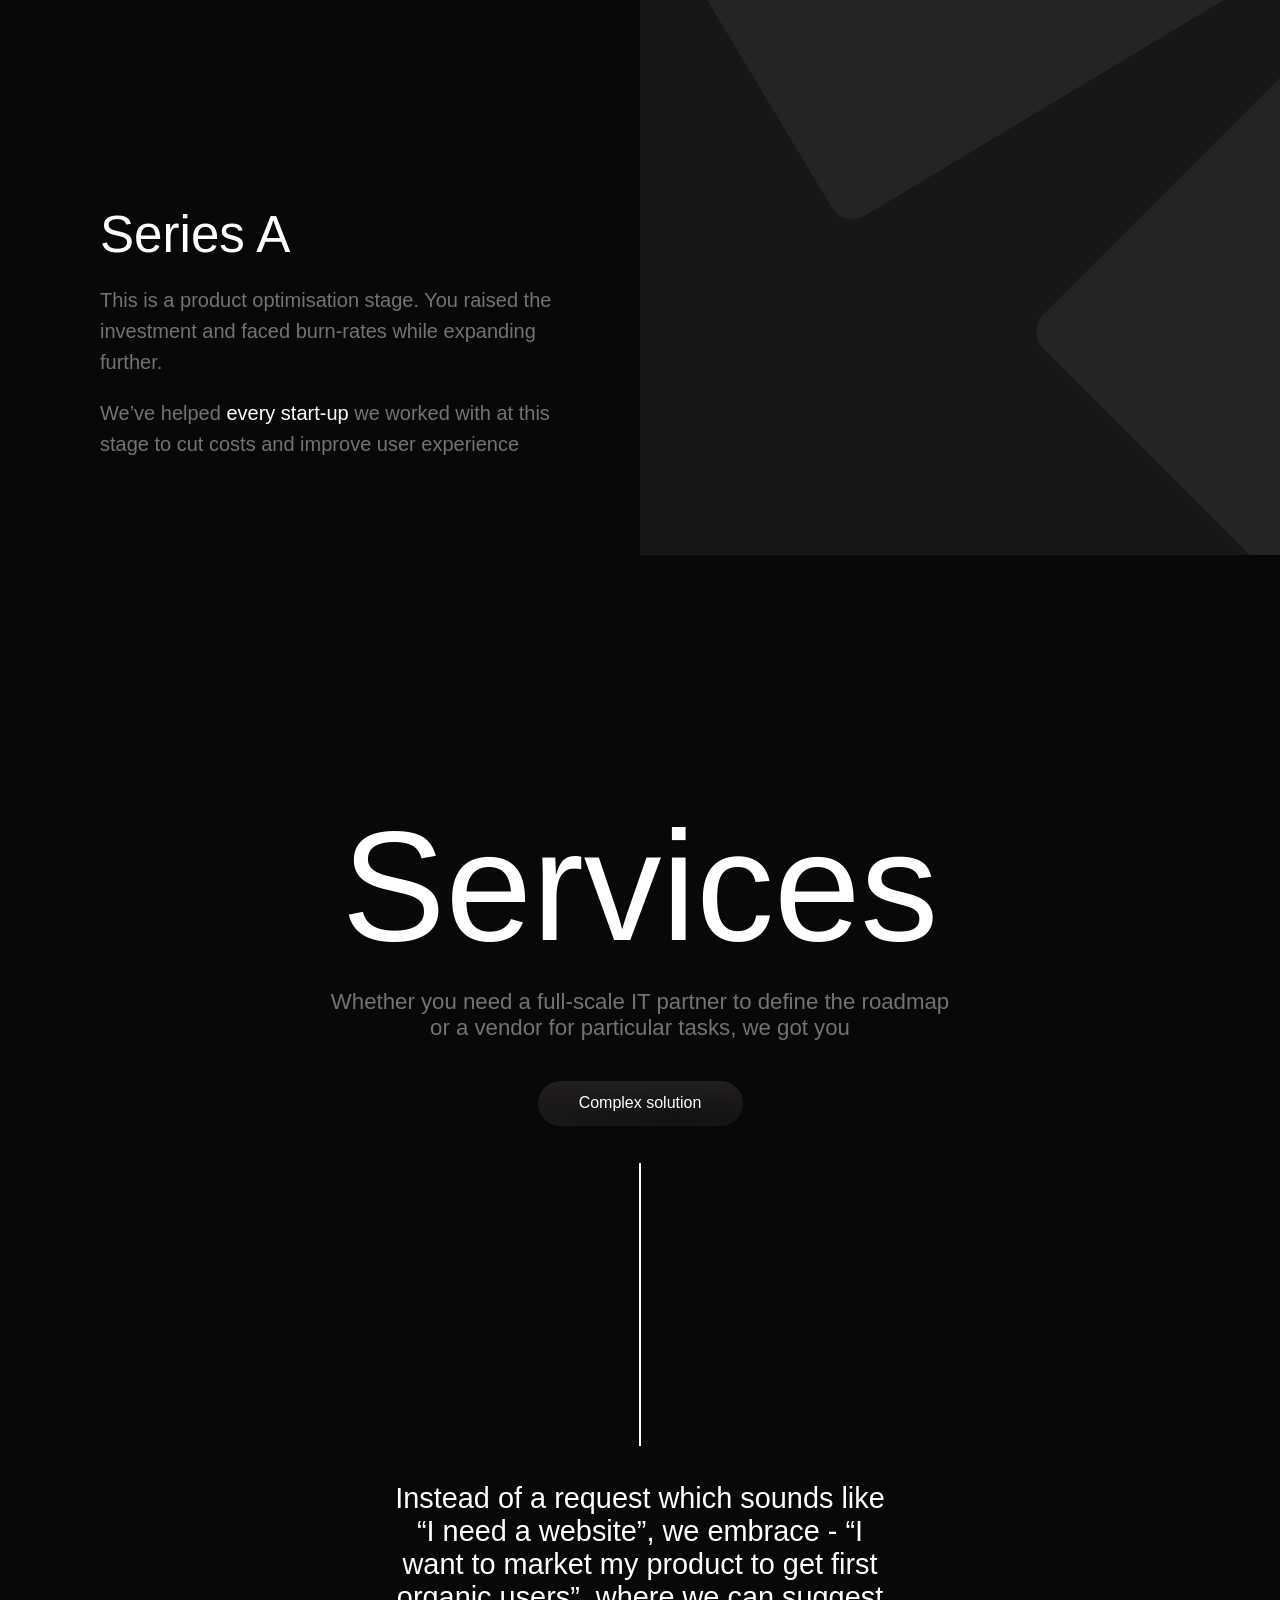
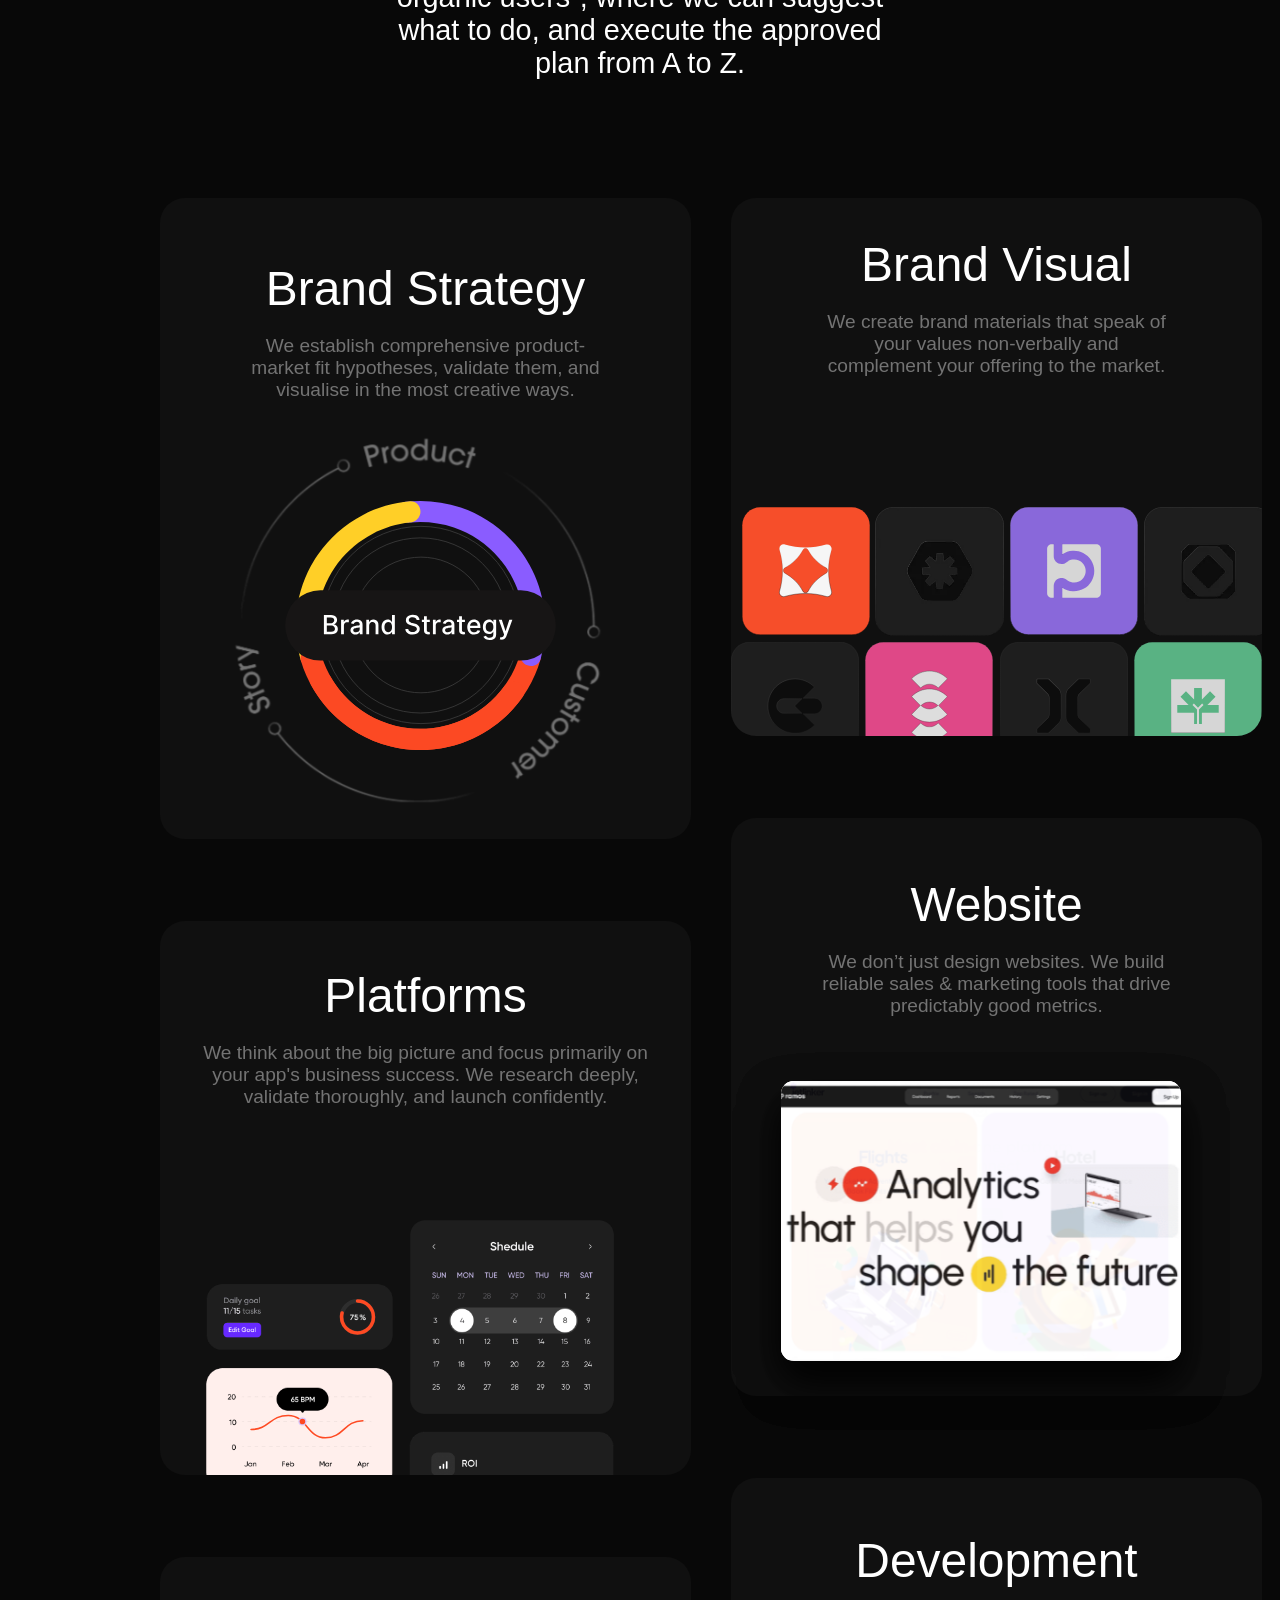
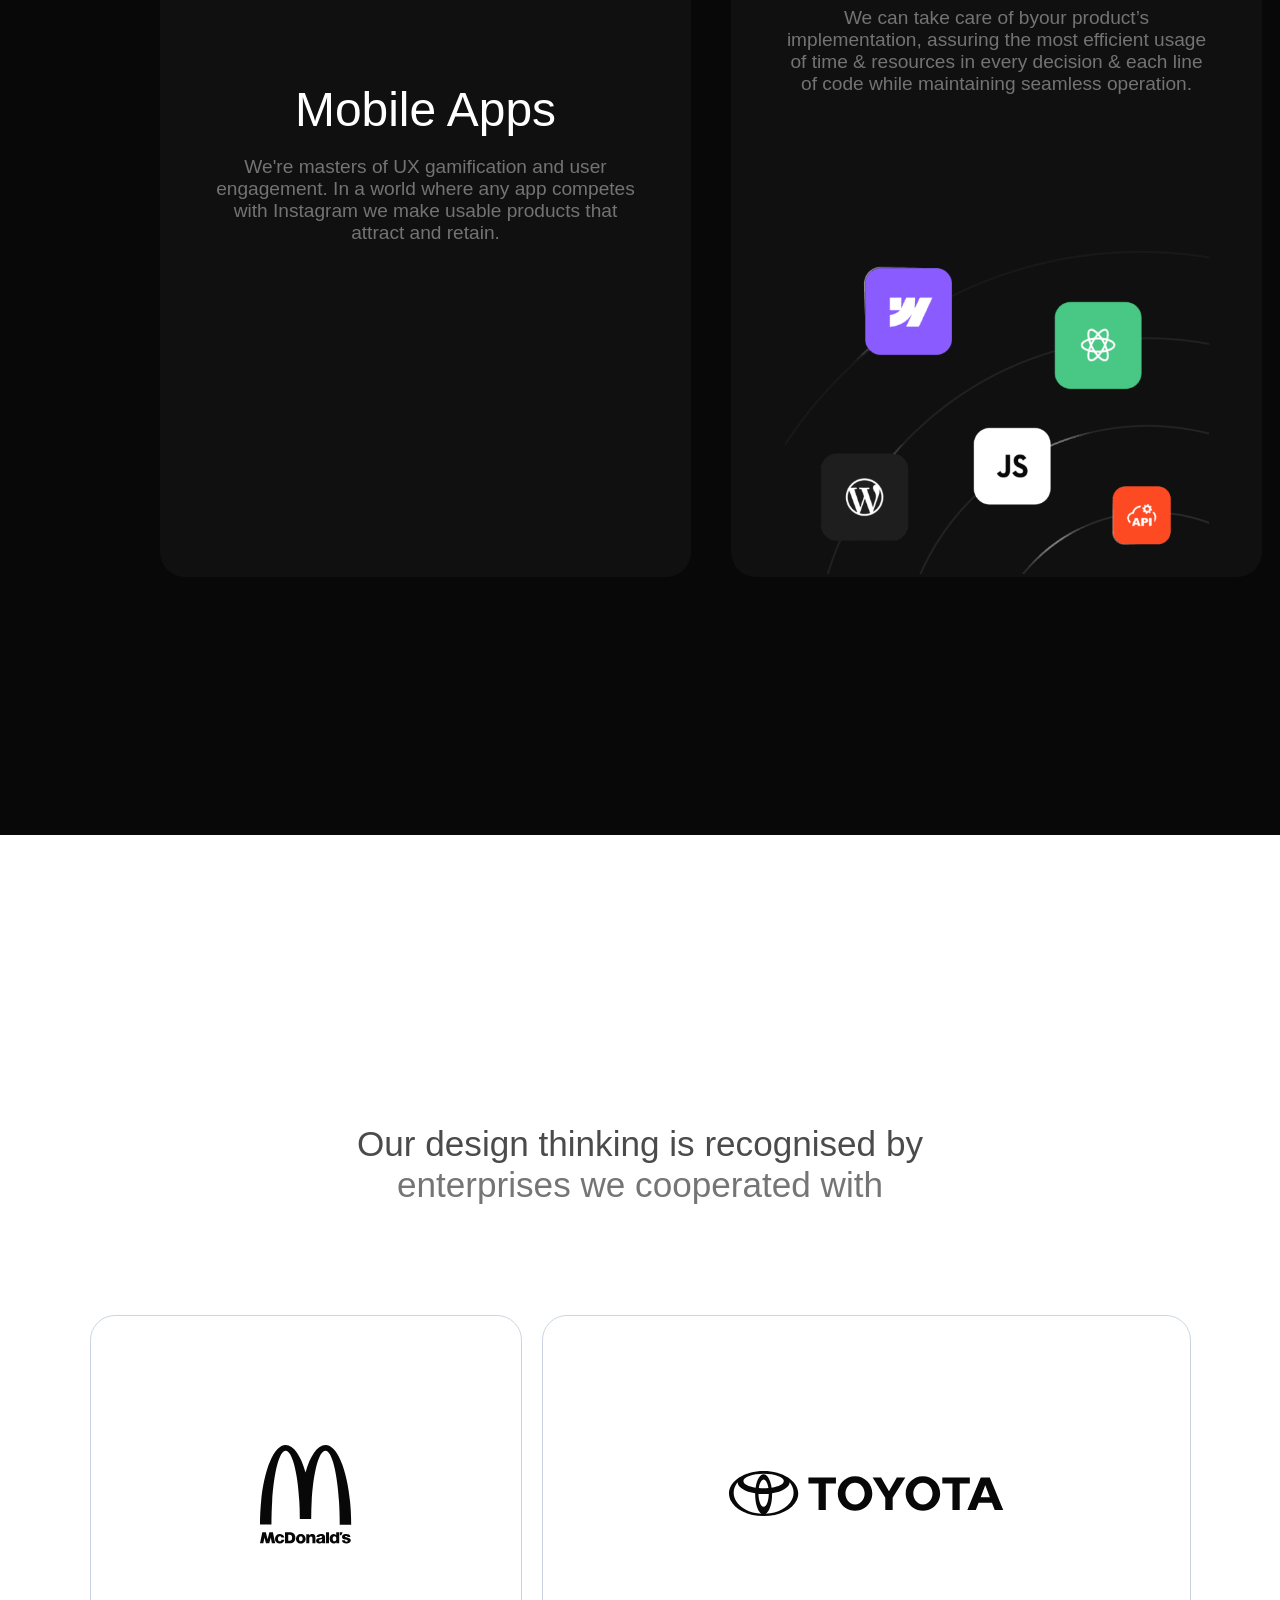
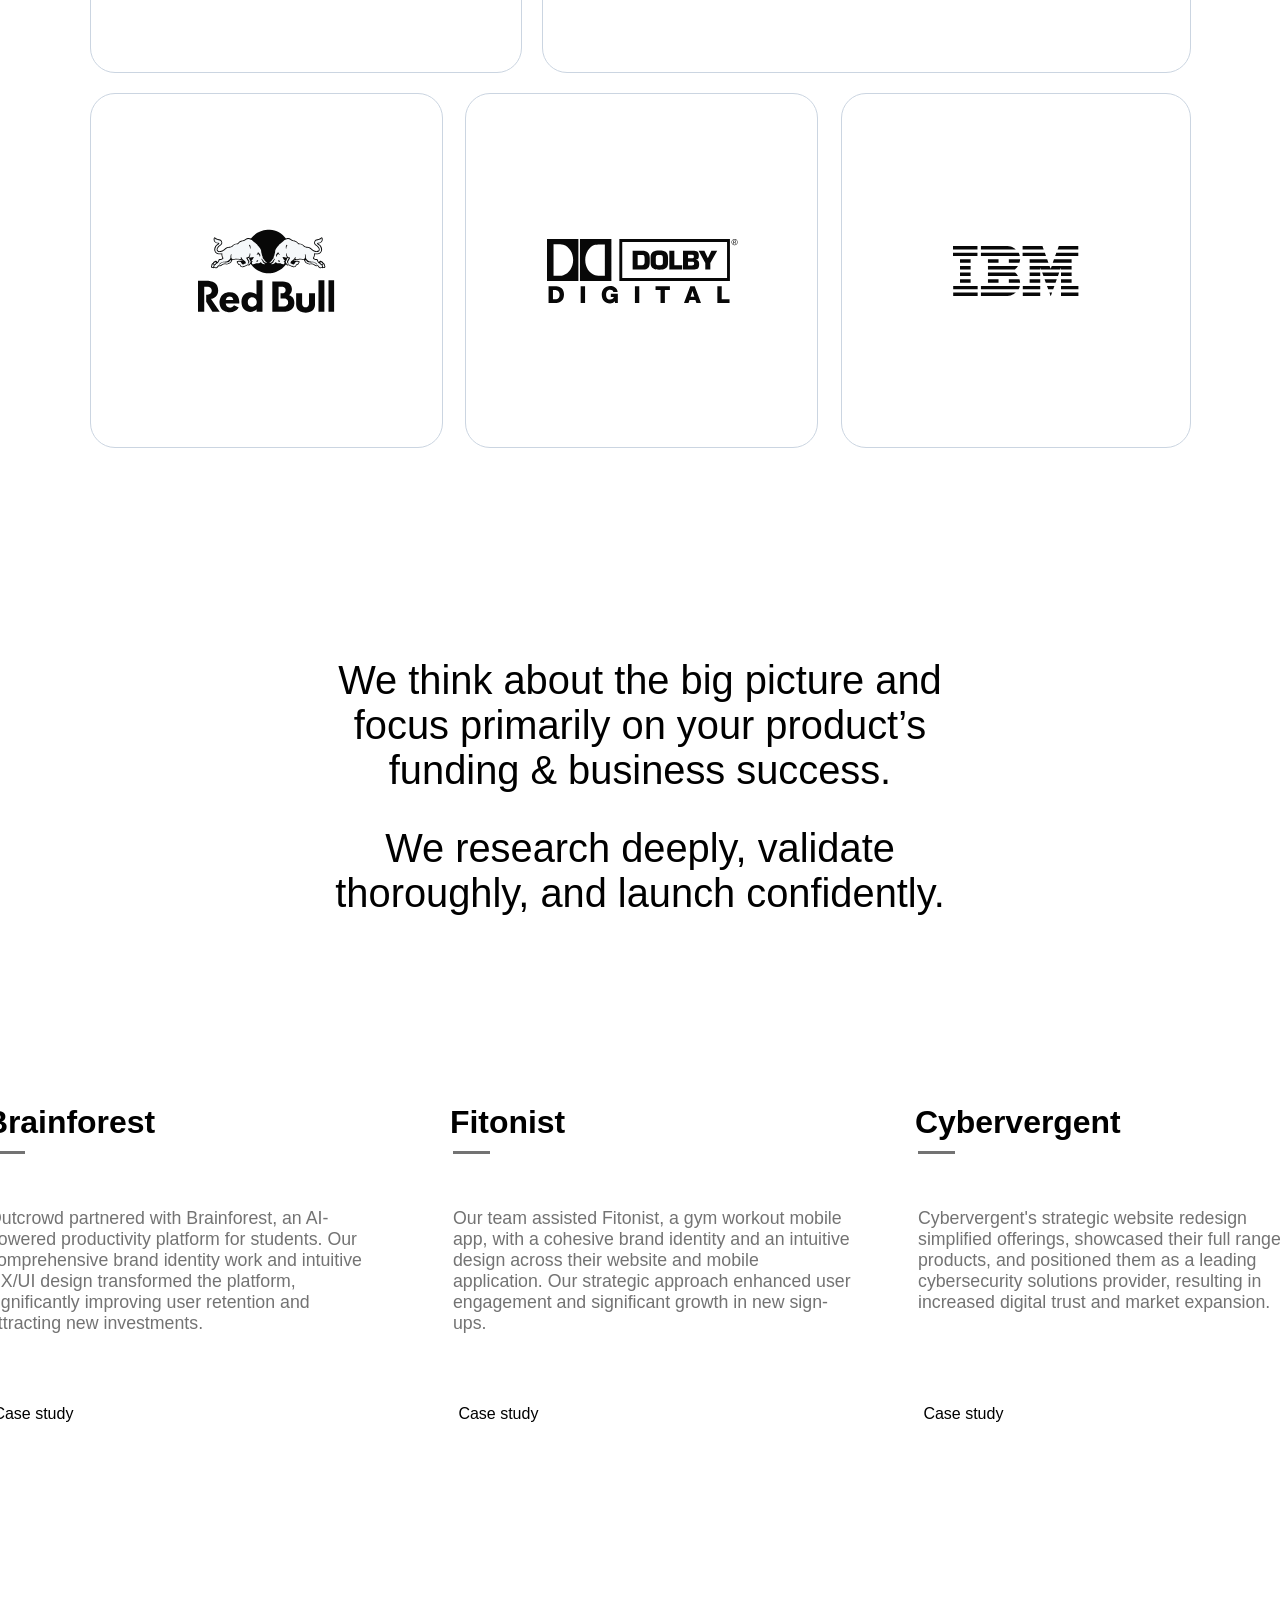
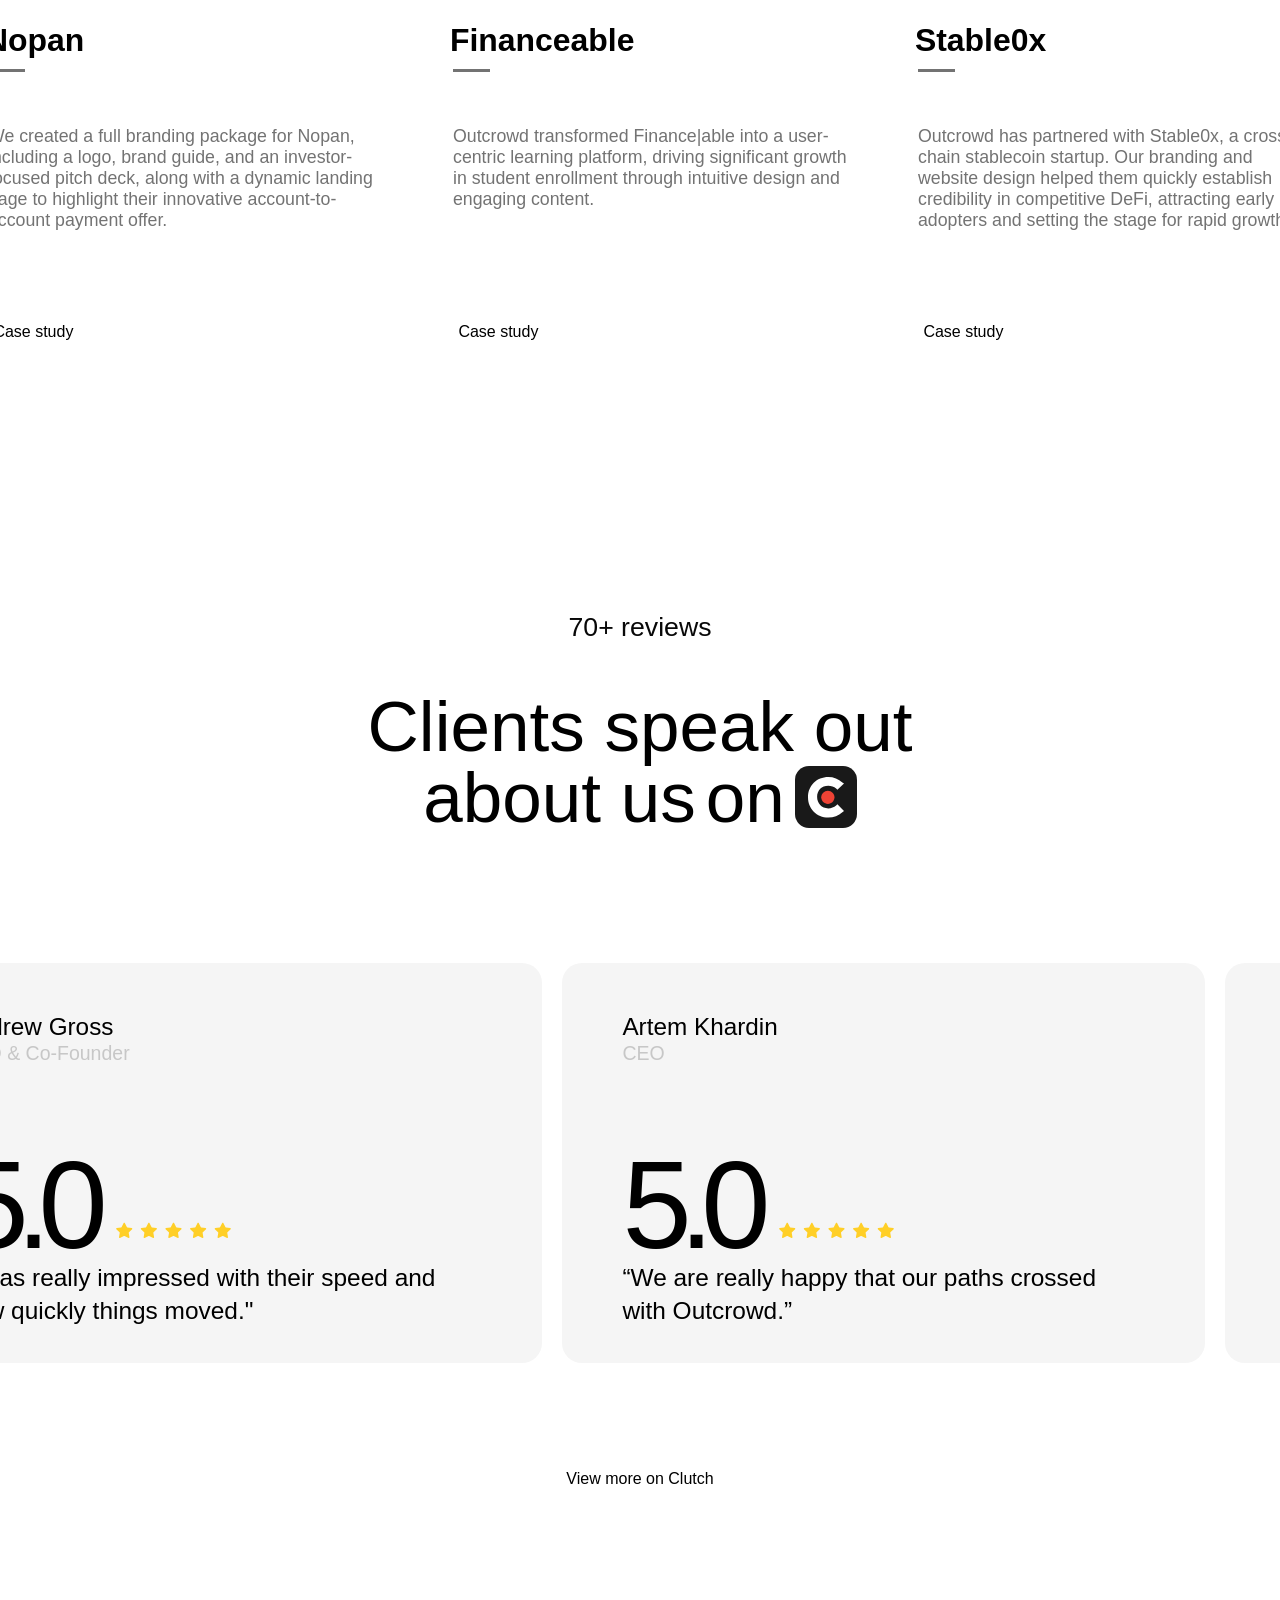
==== commit d9dbe99e: "footer header part is completed" ====
--- a/index.html
+++ b/index.html
@@ -739,6 +739,25 @@
             </div>
         </div>
     </div>
+
+    <footer>
+        <div class="footer_header">
+            <div class="cta_left">
+                <h1>Innovate with us</h1>
+                <p>Our creative solutions have helped clients raise $100+ mln and expand their reach.</p>
+                <div class="button_box">
+                    <div class="button1">
+                        <button>Write us</button>
+                    </div>
+                    <div class="button2">
+                        <button>Book a call</button>
+                    </div>
+                </div>
+            </div>
+            <div class="cta_right"><img src="assests/cta_img.svg" alt=""></div>
+        </div>
+    </footer>
+
     <script src="script.js"></script>
 
 </body>
--- a/style.css
+++ b/style.css
@@ -1940,4 +1940,91 @@
 
   .li.active .ans {
       max-height: 200px;
+  }
+
+  footer {
+      padding-left: 5vw;
+      padding-right: 5vw;
+  }
+
+  footer .footer_header {
+      text-align: center;
+      background-color: #101010;
+      border: solid 1px #535353;
+      border-radius: 1.885rem;
+      justify-content: space-between;
+      display: flex;
+      position: relative;
+      width: 90vw;
+      height: 743px;
+      overflow: hidden;
+      padding: 6.43rem 0 2.22rem 4.17rem;
+  }
+
+  .cta_left p {
+      max-width: 28.9rem;
+      font-size: 1.25rem;
+      line-height: 1.94rem;
+      color: #737373;
+      text-align: left;
+  }
+
+  .cta_left h1 {
+      max-width: 33.1rem;
+      color: white;
+      text-align: left;
+      letter-spacing: -.13889rem;
+      margin-bottom: 2.08rem;
+      font-weight: 500;
+      font-size: 7.78rem;
+      line-height: 97%;
+  }
+
+  .cta_left {
+      position: absolute;
+      top: 70px;
+      left: 50px;
+  }
+
+  .cta_right img {
+      position: absolute;
+      bottom: 0;
+      right: 0;
+  }
+
+  .button_box .button1 button {
+      background-color: #fe4a23;
+      border-radius: 1.111rem;
+      flex: none;
+      font-size: 1.425rem;
+      justify-content: center;
+      margin-right: 1.25rem;
+      align-items: center;
+      padding: 2.85rem 3.8rem 2.45rem;
+      display: flex;
+      border: none;
+      outline: none;
+      color: white;
+      margin-top: 10.25rem;
+    }
+    
+    .button_box .button2 button {
+      background-color: #404040;
+      border-radius: 1.111rem;
+      flex: none;
+      font-size: 1.425rem;
+      justify-content: center;
+      margin-right: 1.25rem;
+      align-items: center;
+      padding: 2.85rem 3.8rem 2.45rem;
+      display: flex;
+      border: none;
+      outline: none;
+      color: white;
+      margin-top: 10.25rem;
+  }
+
+  .button_box {
+      display: flex;
+      flex-direction: row;
   }
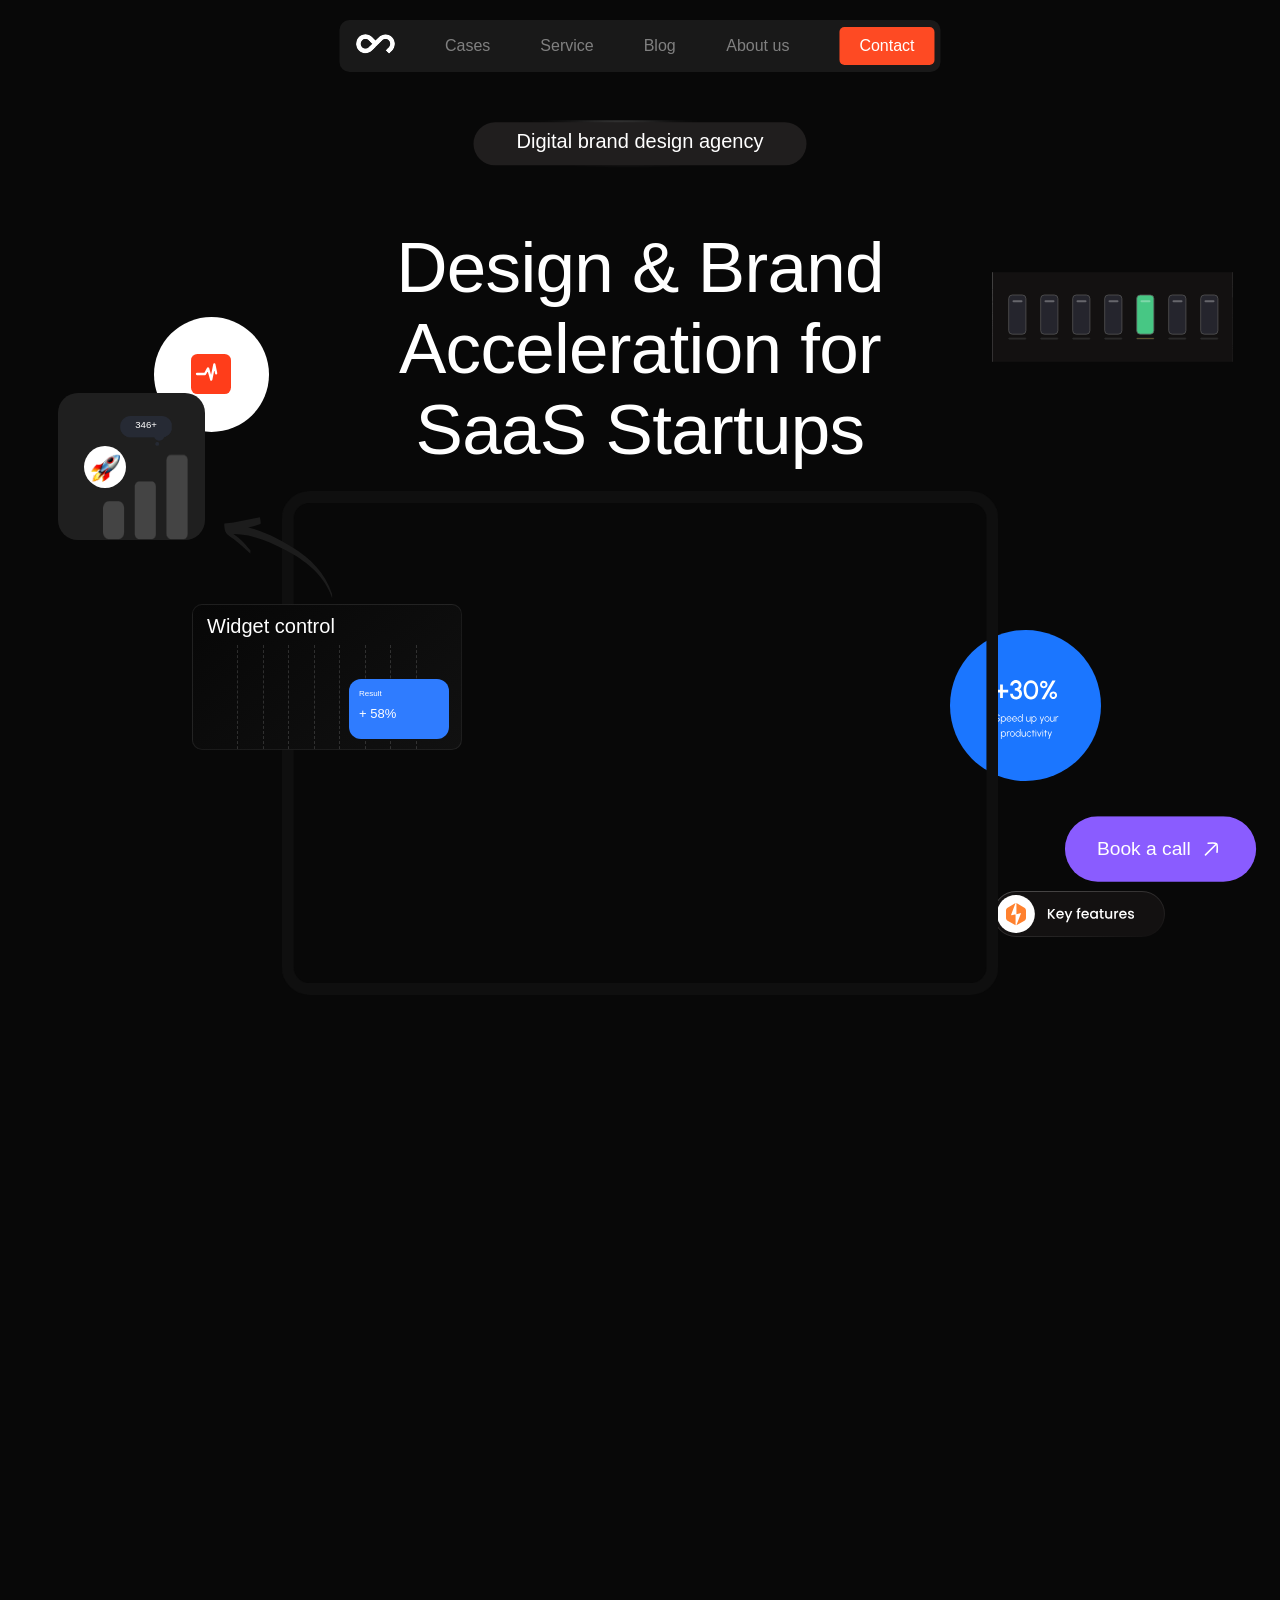
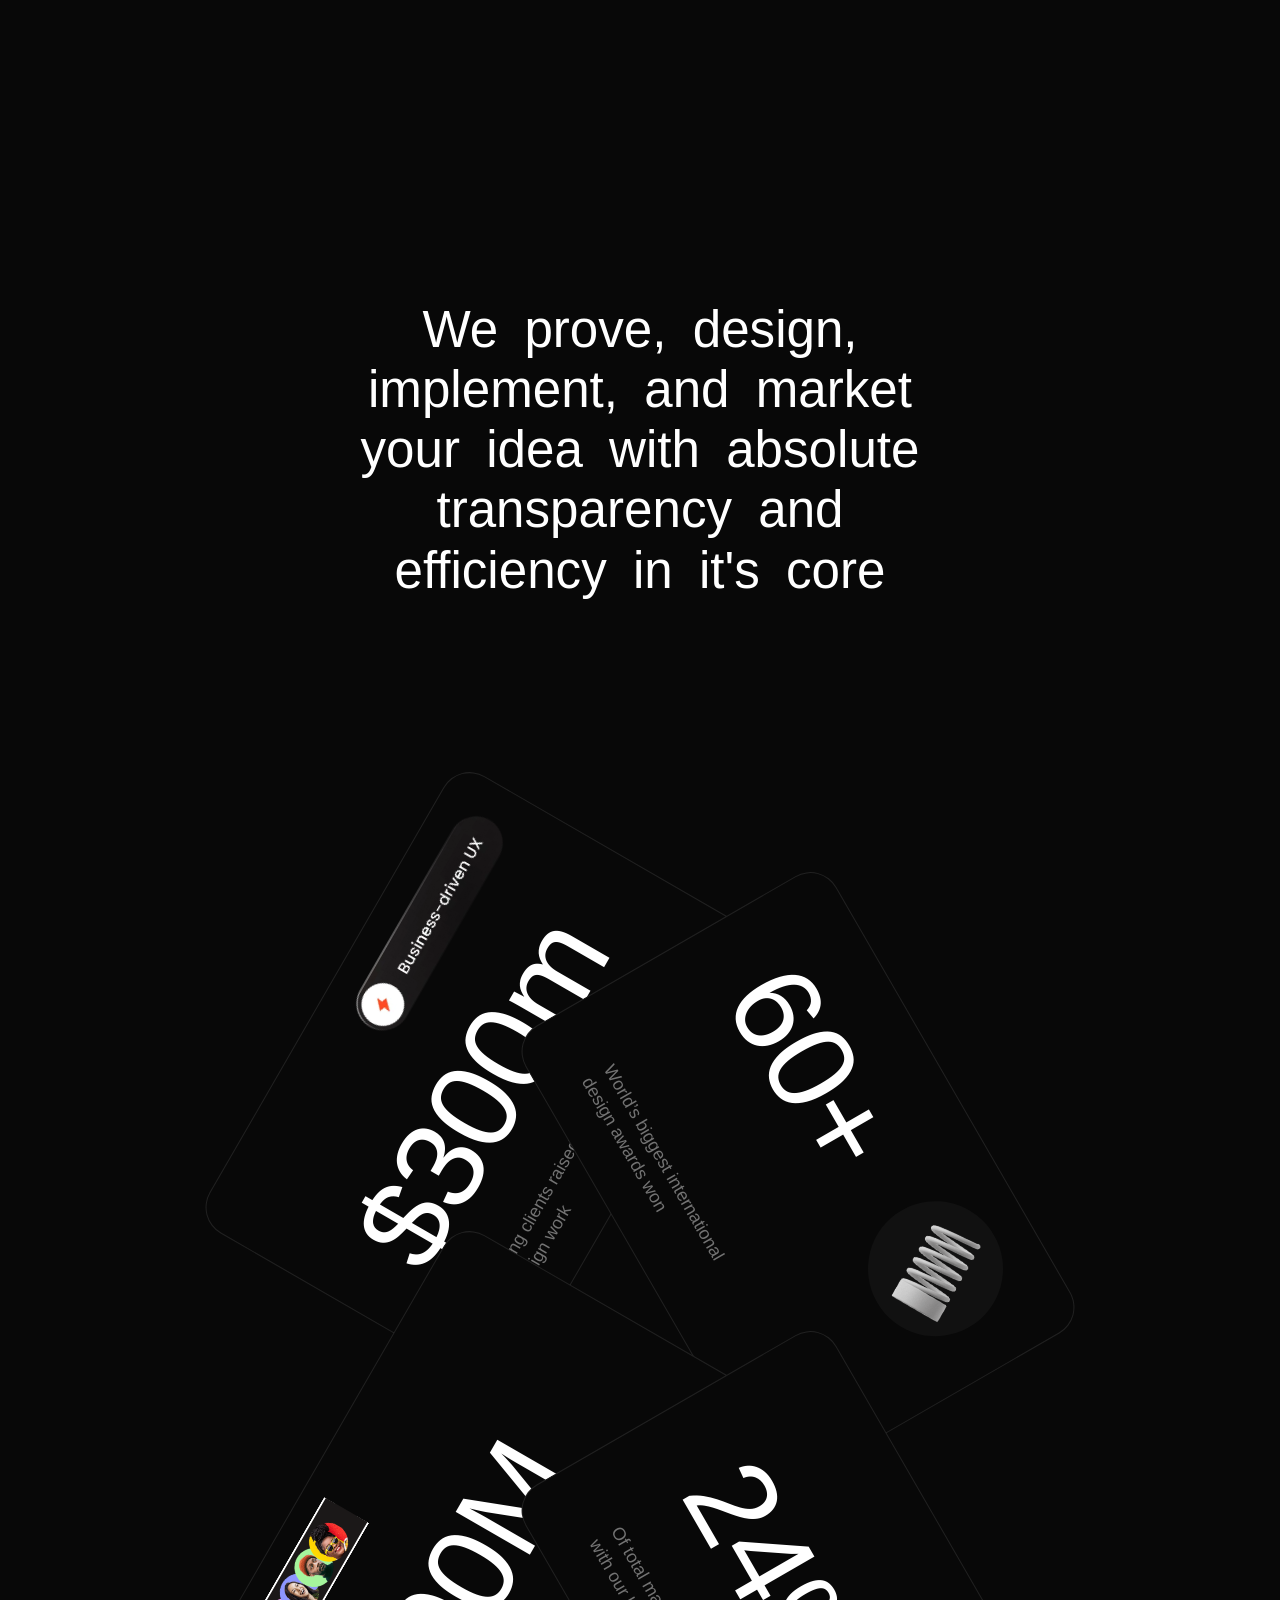
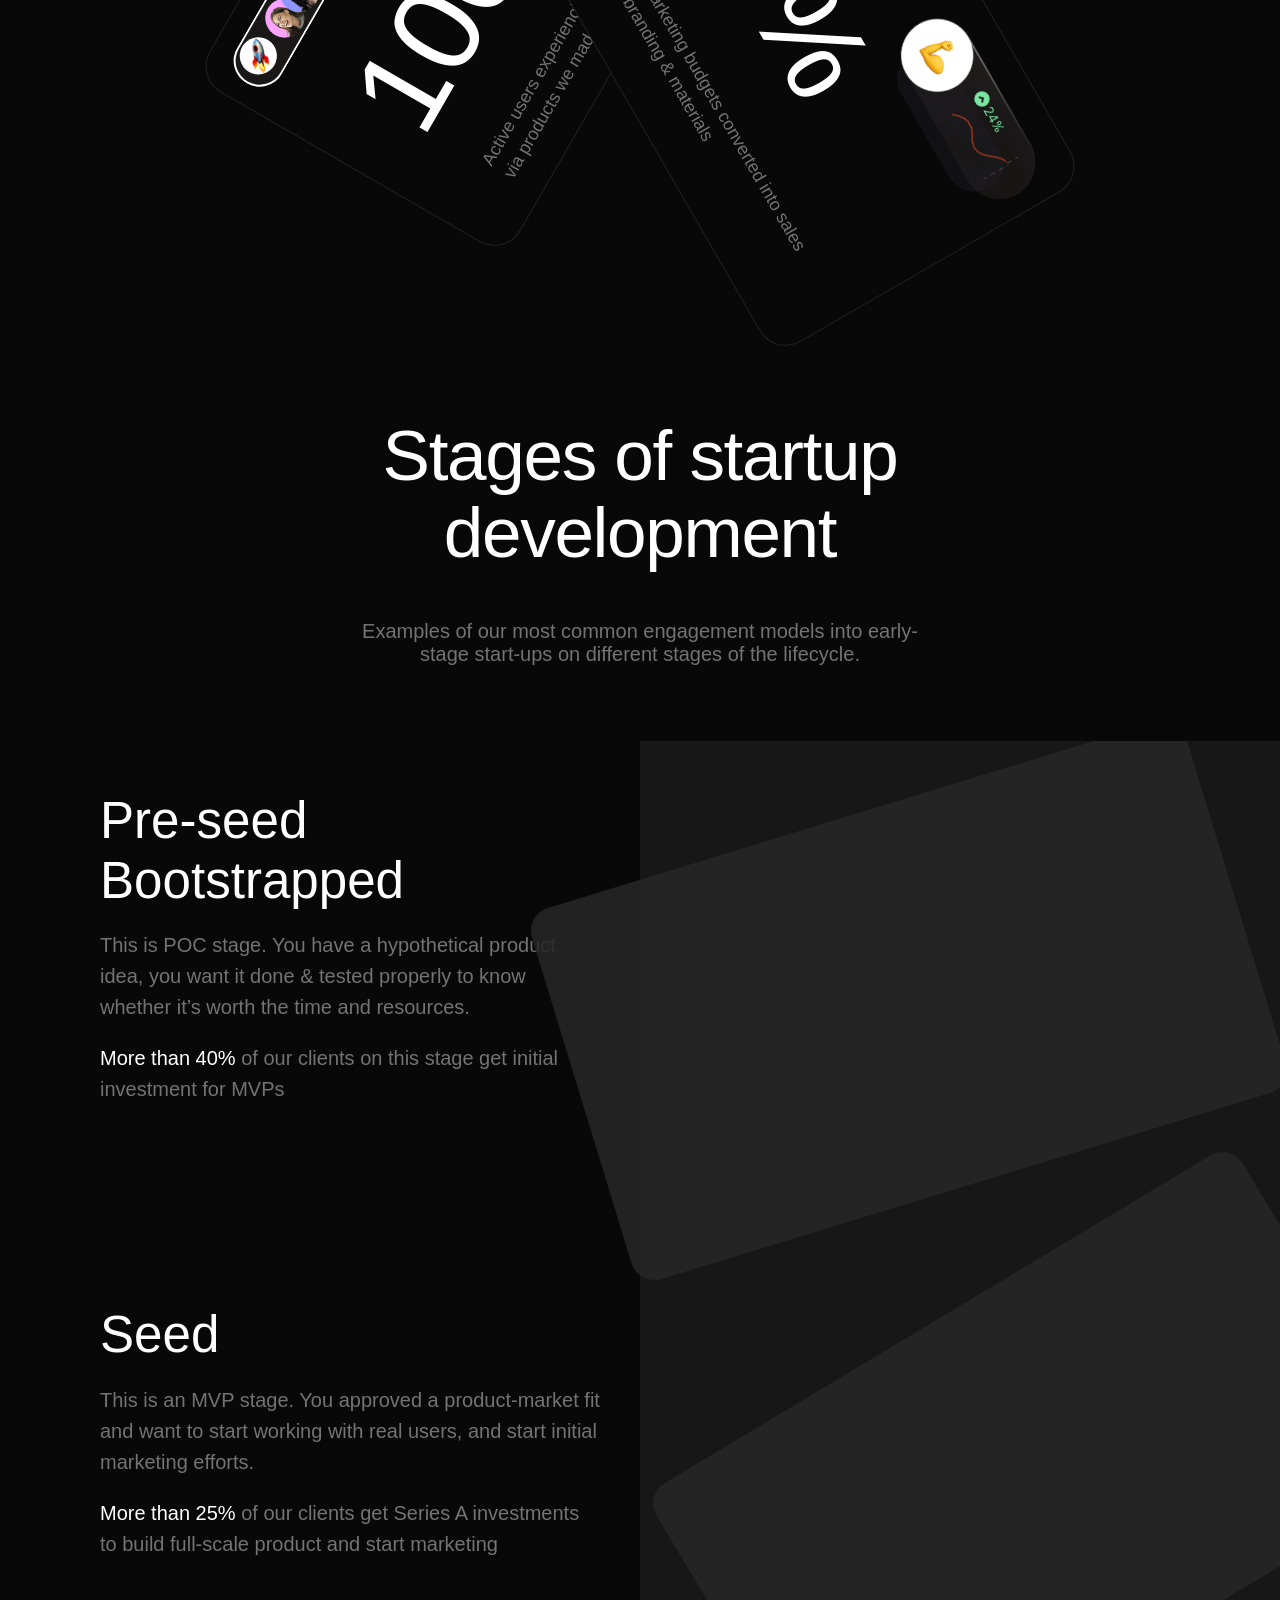
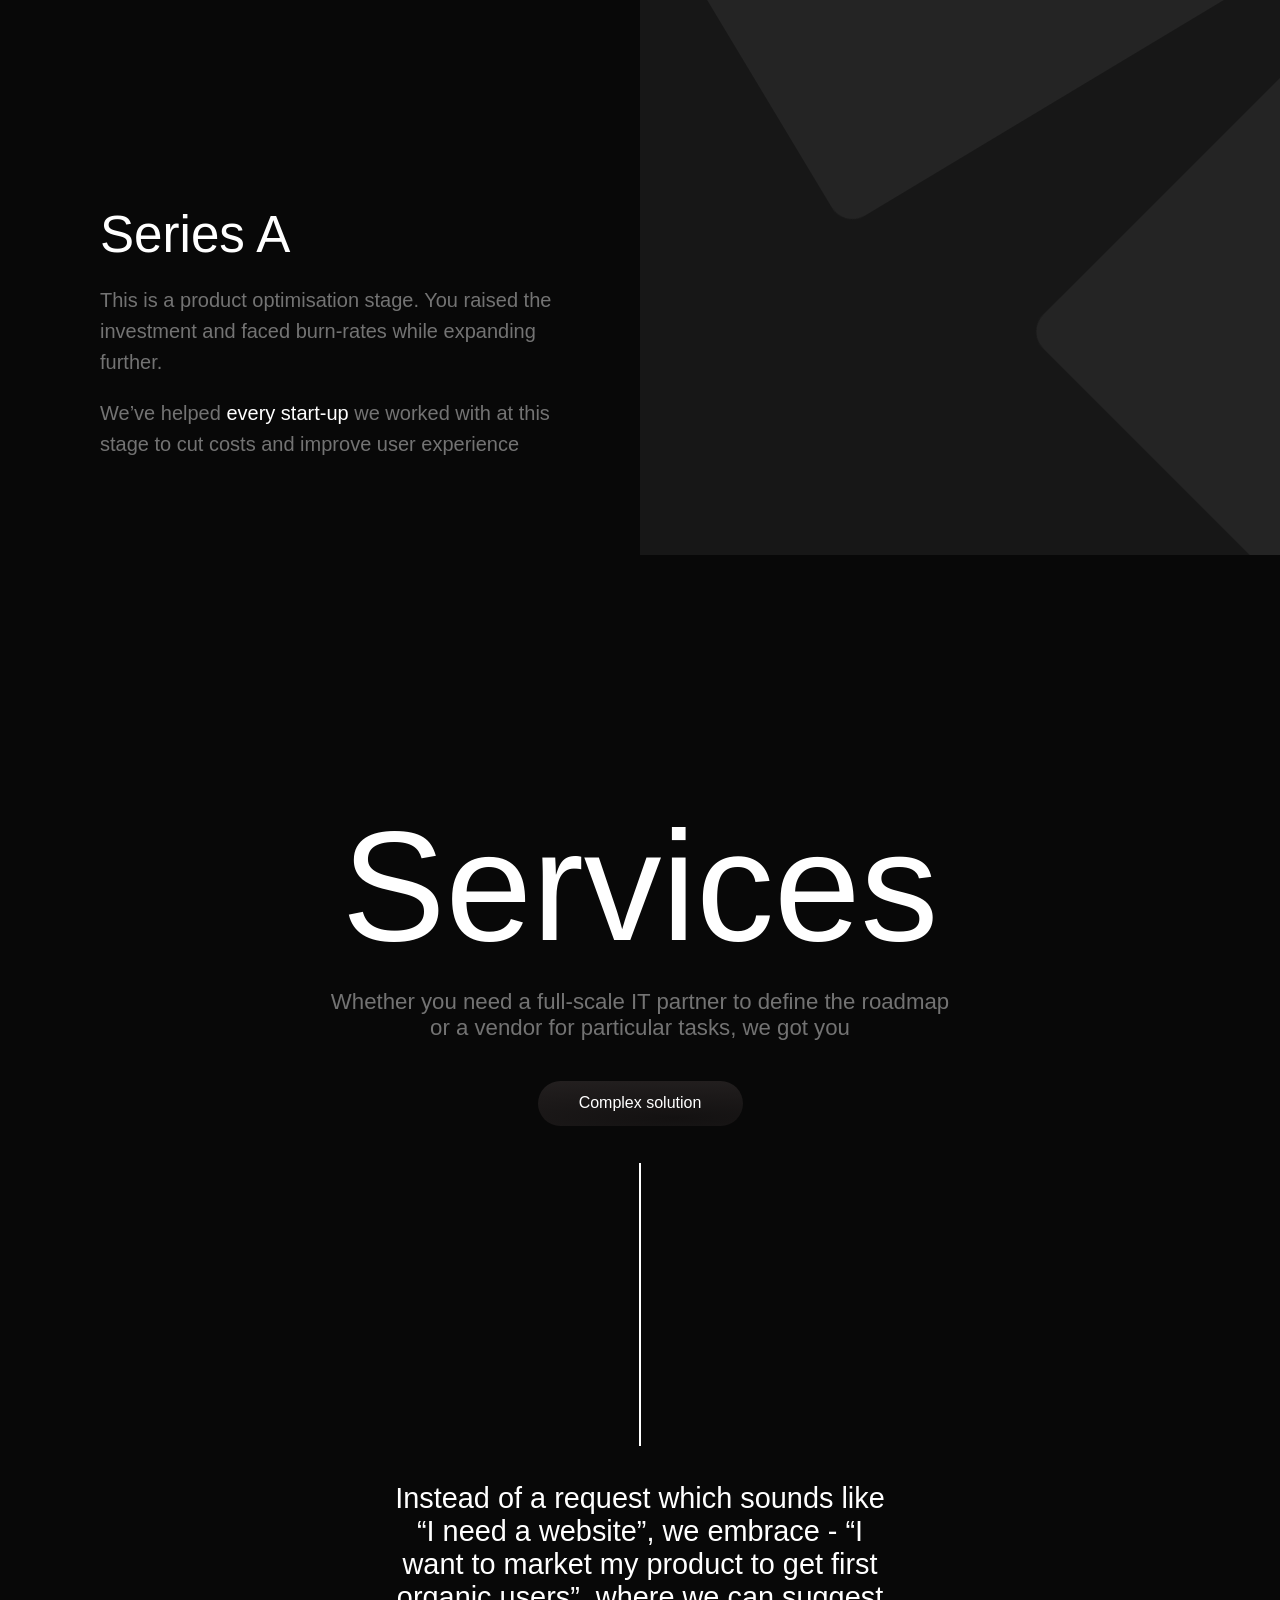
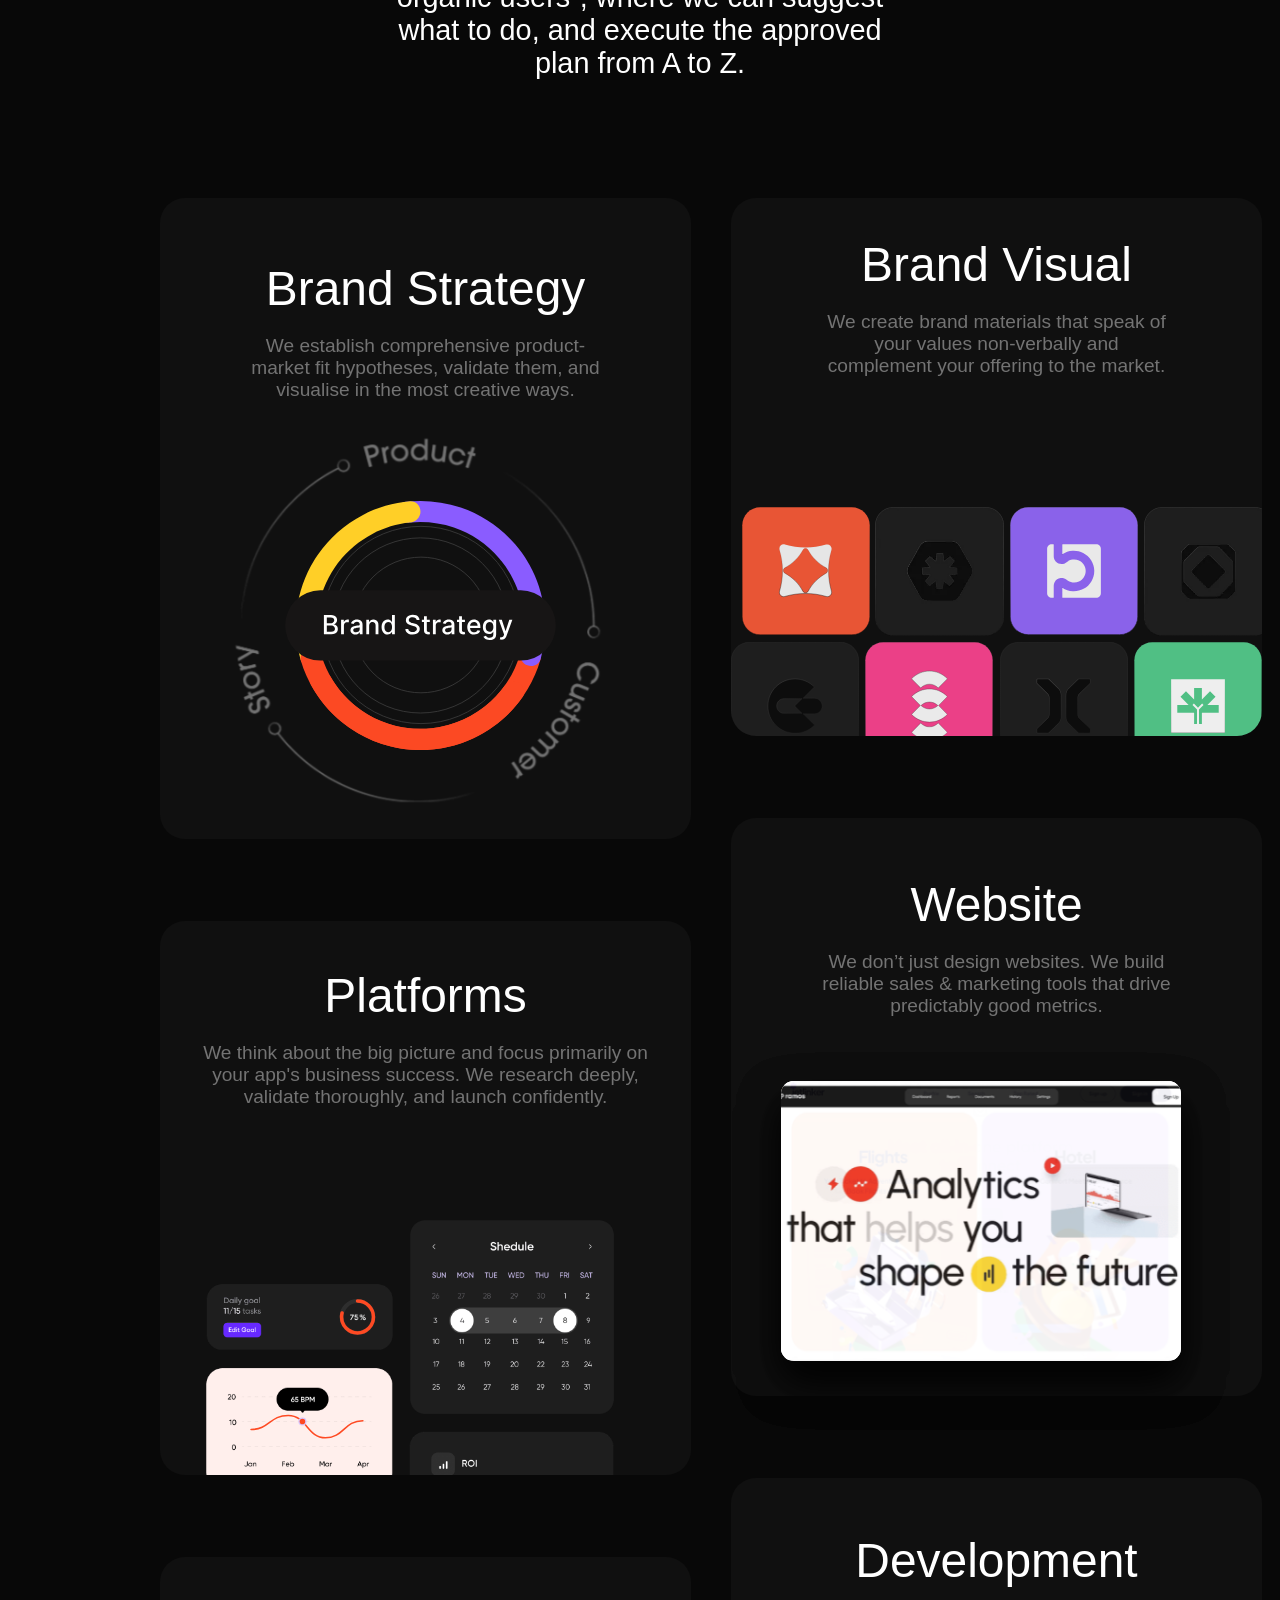
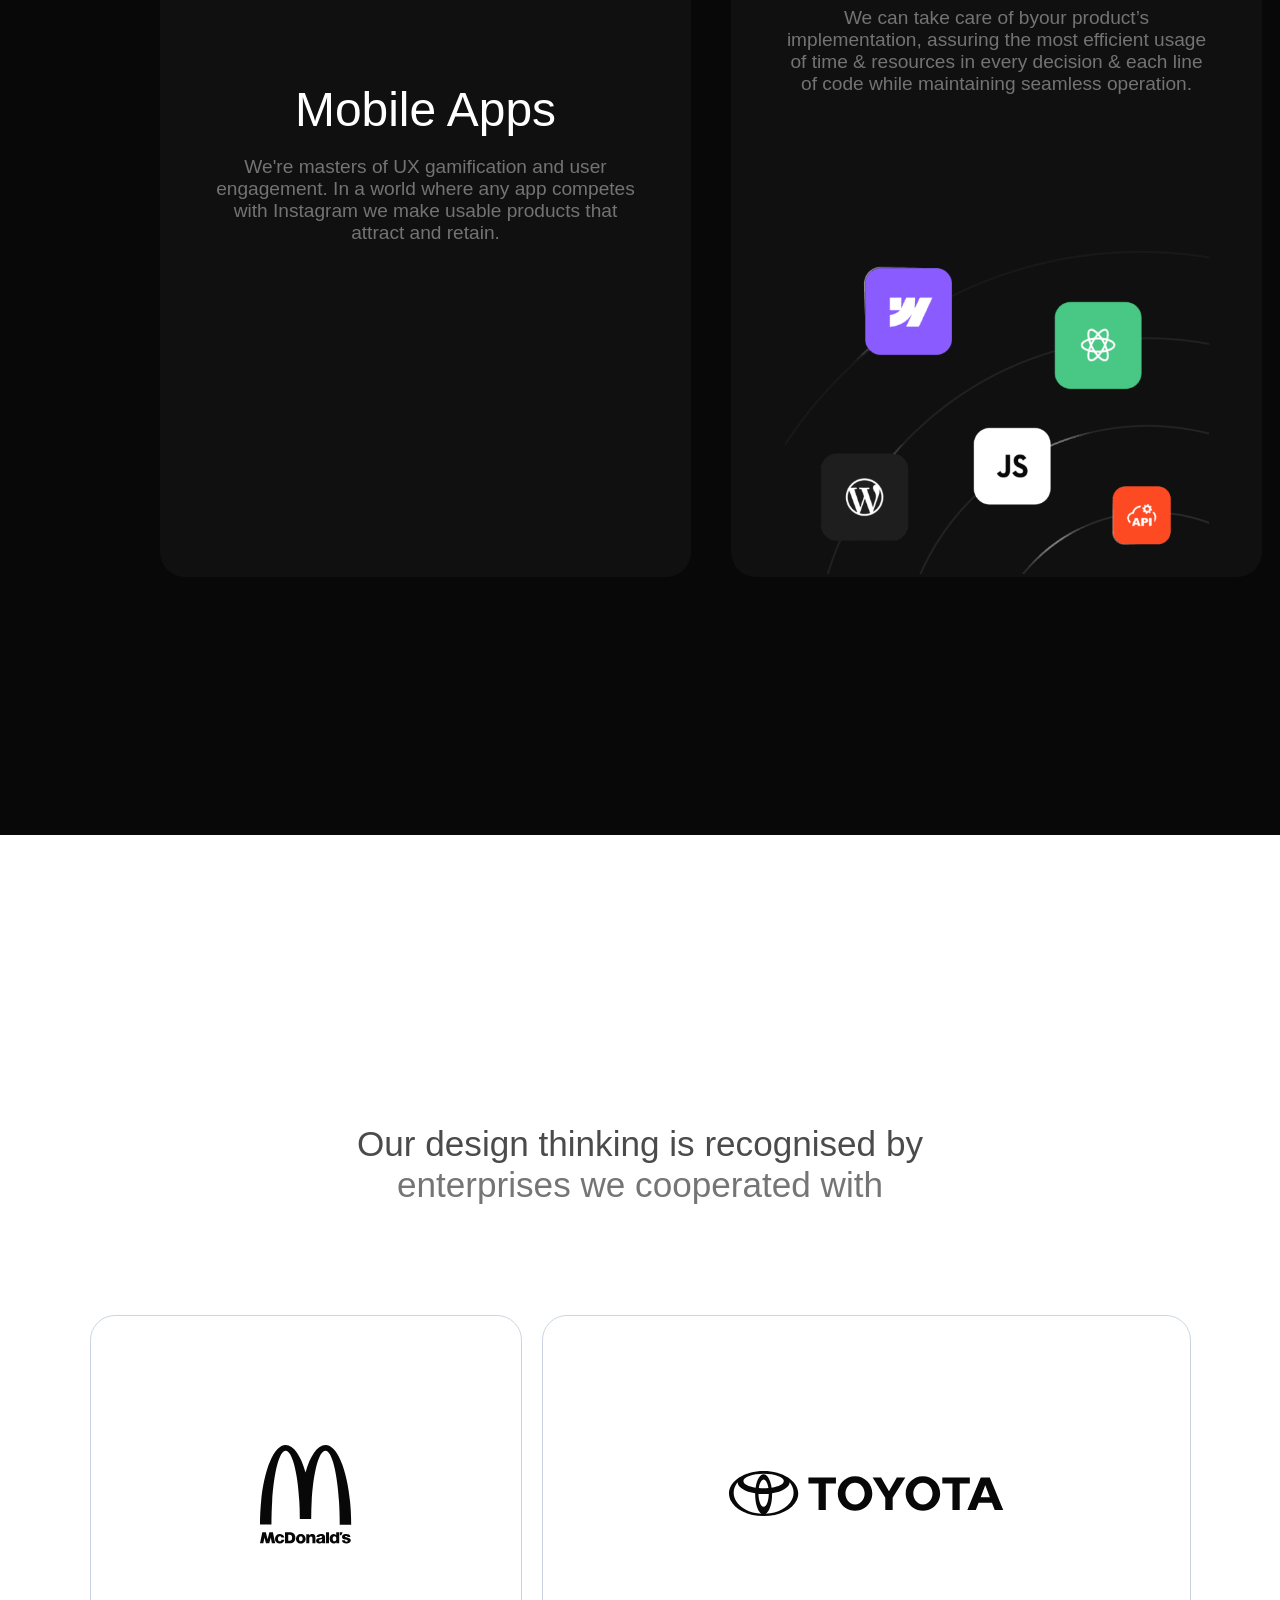
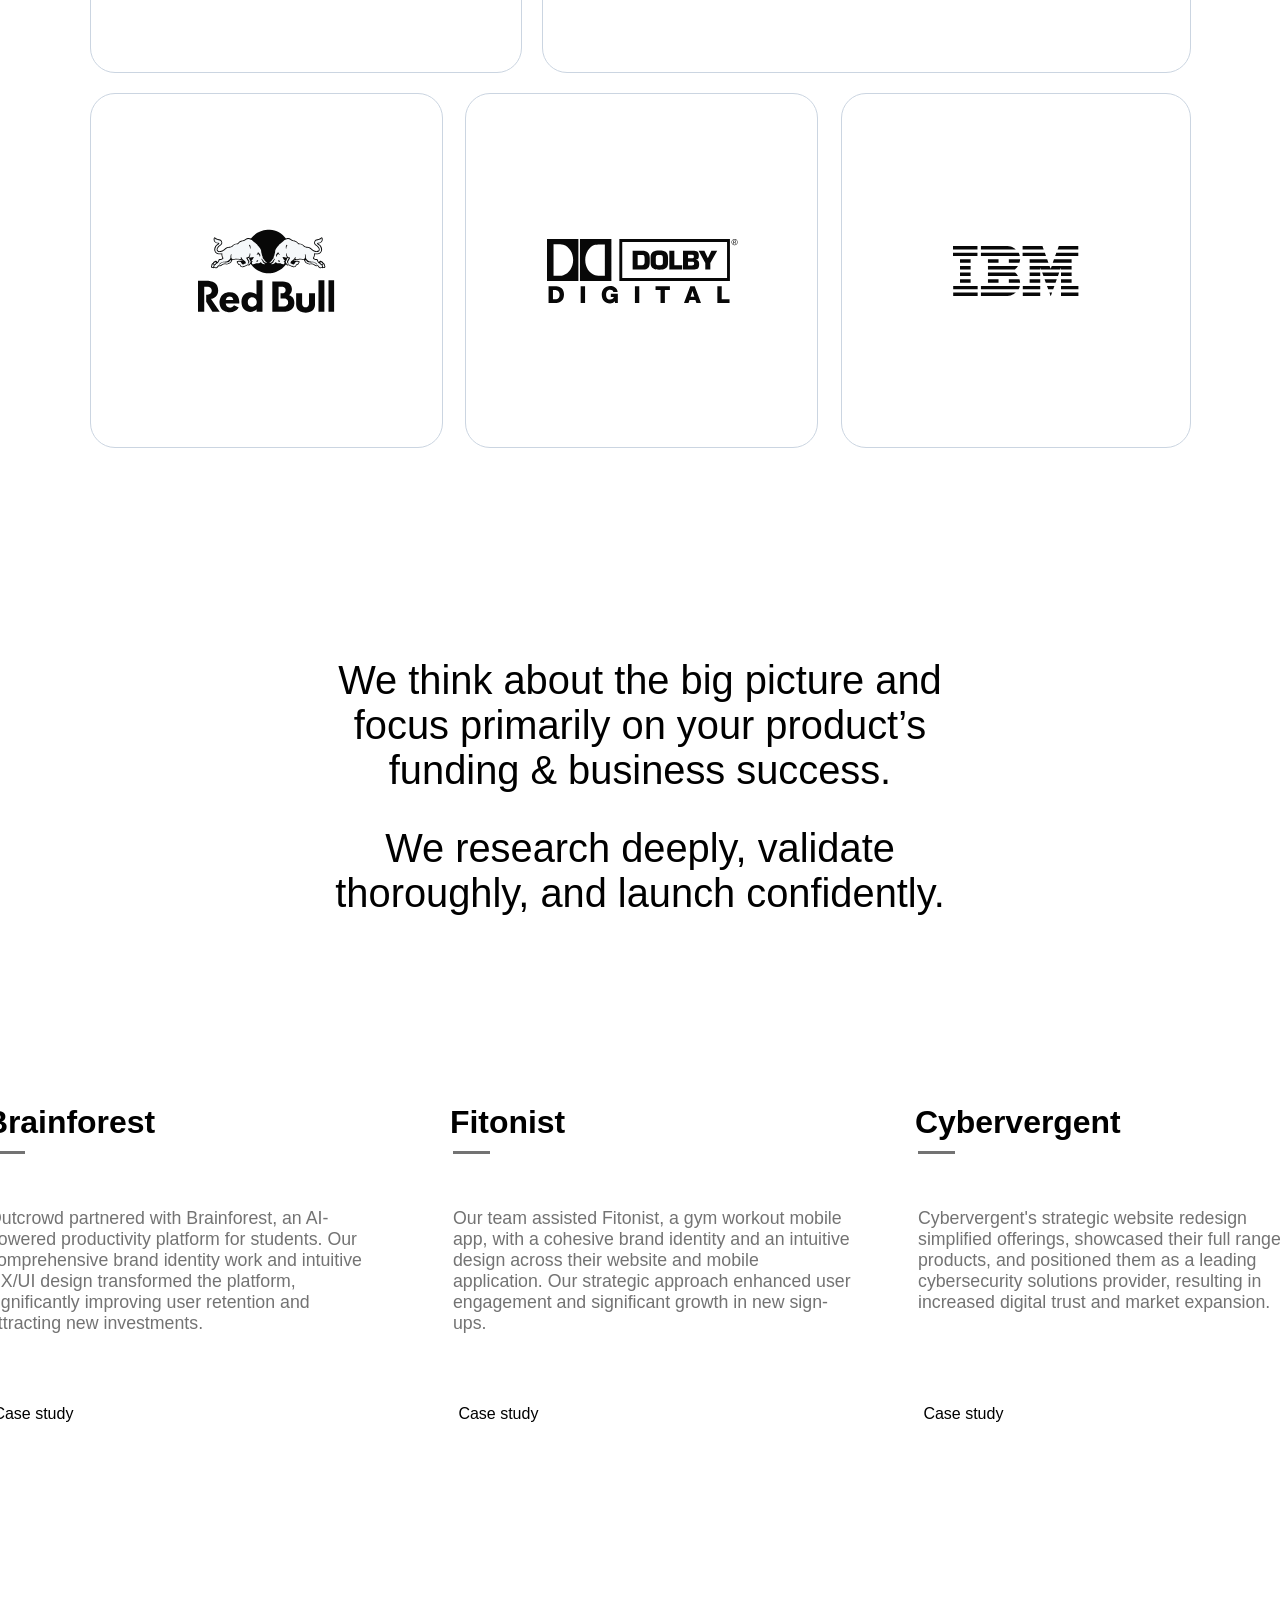
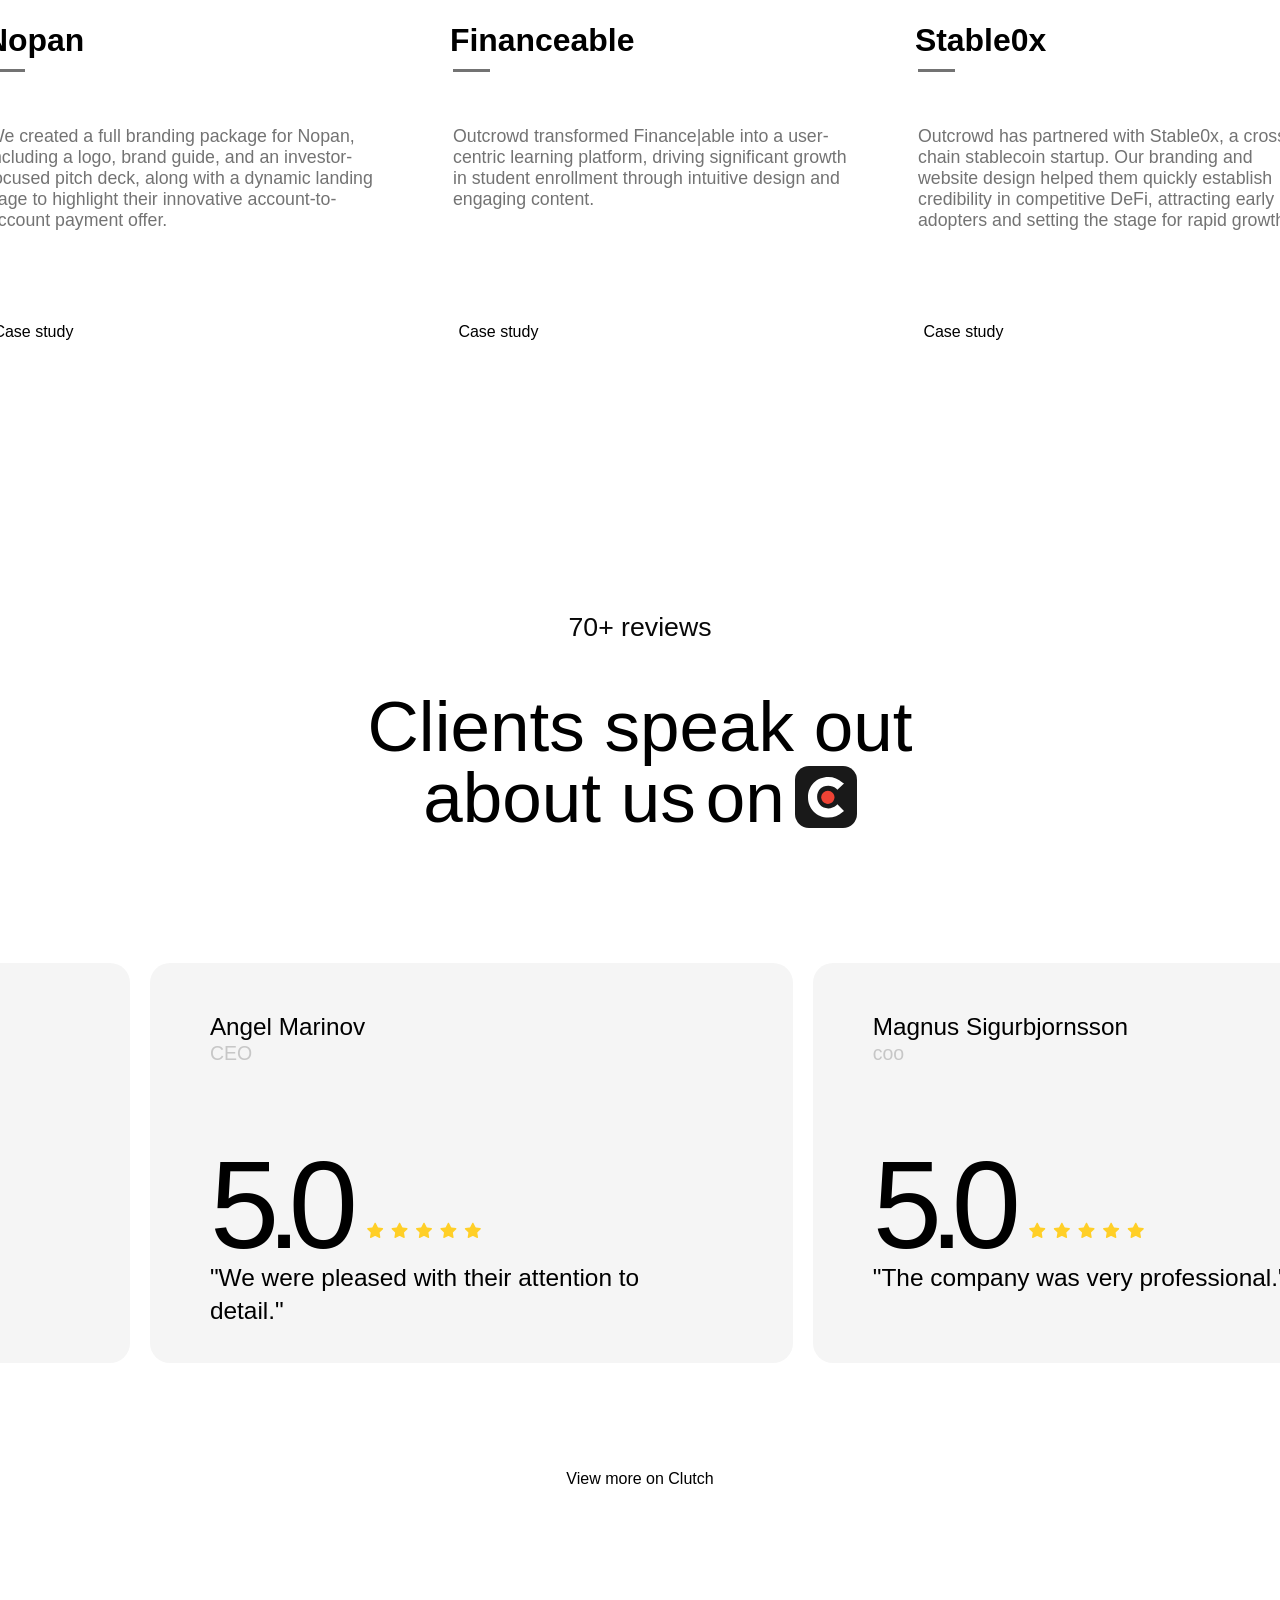
==== commit 54a83140: "fotter part is completed" ====
--- a/index.html
+++ b/index.html
@@ -756,6 +756,59 @@
             </div>
             <div class="cta_right"><img src="assests/cta_img.svg" alt=""></div>
         </div>
+        <div class="footer_main">
+            <div class="footer_link">
+                <div class="li_box">
+                    <div class="li_row1 li_row">
+                        <div class="li_header">Cases</div>
+                        <li>Fitonist</li>
+                        <li>Brainforest</li>
+                        <li>Cybervergent</li>
+                        <li>Nopan</li>
+                        <li>Ramos</li>
+                    </div>
+                    <div class="li_row2 li_row">
+                        <div class="li_header">Services</div>
+                        <li>Complex solution</li>
+                        <li>Branding</li>
+                        <li>Design</li>
+                        <li>Development</li>
+                    </div>
+                    <div class="li_row3 li_row">
+                        <div class="li_header">About us</div>
+                        <li>Numbers</li>
+                        <li>Mission</li>
+                        <li>Values</li>
+                        <li>Clients</li>
+                    </div>
+                </div>
+            </div>
+            <div class="website_url">
+                <a href="mailto:hello@outcrowd.io">hello@outcrowd.io</a>
+                <div class="butts">
+                    <button>
+                        <img src="assests/dribble.svg" alt="">
+                    </button>
+                    <button>
+                        <img src="assests/be.svg" alt="">
+                    </button>
+                    <button>
+                        <img src="assests/insta.svg" alt="">
+                    </button>
+                    <button>
+                        <img src="assests/x.svg" alt="">
+                    </button>
+                    <button>
+                        <img src="assests/in.svg" alt="">
+                    </button>
+                </div>
+            </div>
+        </div>
+        <div class="fotter_line"></div>
+        <div class="bottomes_fotter_txt">
+            <div class="first_txt">Copyright © 2025 Outcrowd Inc. All rights reserved.</div>
+            <div class="second_txt">Lewes - USA</div>
+        </div>
     </footer>
 
     <script src="script.js"></script>
--- a/style.css
+++ b/style.css
@@ -2006,9 +2006,9 @@
       outline: none;
       color: white;
       margin-top: 10.25rem;
-    }
-    
-    .button_box .button2 button {
+  }
+
+  .button_box .button2 button {
       background-color: #404040;
       border-radius: 1.111rem;
       flex: none;
@@ -2024,7 +2024,94 @@
       margin-top: 10.25rem;
   }
 
+  .footer_link {
+      display: flex;
+      flex-direction: row;
+      margin-top: 7rem;
+  }
+
+  .footer_main {
+      justify-content: space-between;
+      display: flex;
+      flex-direction: row;
+  }
+
   .button_box {
       display: flex;
       flex-direction: row;
+  }
+
+  li {
+      list-style: none;
+  }
+
+  a {
+      text-decoration: none;
+  }
+
+  .li_box {
+      display: flex;
+      flex-direction: row;
+      gap: 5rem;
+  }
+
+  .li_box .li_row .li_header {
+      cursor: pointer;
+      color: white;
+  }
+
+  .li_box .li_row li {
+      cursor: pointer;
+      color: #737373;
+  }
+
+  .li_box .li_row {
+      gap: 1.5rem;
+      display: flex;
+      flex-direction: column;
+  }
+
+  .website_url .butts {
+      display: flex;
+      gap: 1rem;
+  }
+
+  .website_url .butts button {
+      background-color: #171717;
+      border: 1px #ffffff1a;
+      border-radius: .95rem;
+      justify-content: center;
+      align-items: center;
+      padding: 20px;
+      display: flex;
+  }
+
+  .website_url {
+      margin-top: 6rem;
+  }
+
+  .website_url a {
+      color: #ffffff;
+      align-self: flex-end;
+      font-size: 3.2rem;
+      font-weight: 500;
+      line-height: 120%;
+  }
+
+  footer .fotter_line {
+      width: 90vw;
+      height: 1px;
+      background-color: #535353;
+      margin-top: 6rem;
+  }
+
+  .bottomes_fotter_txt {
+      margin-top: 2.5rem;
+      padding-bottom: 2.5rem;
+      display: flex;
+      justify-content: space-between;
+      color: #a3a3a3;
+      font-size: 1.125rem;
+      font-weight: 500;
+      line-height: 1.75rem;
   }
